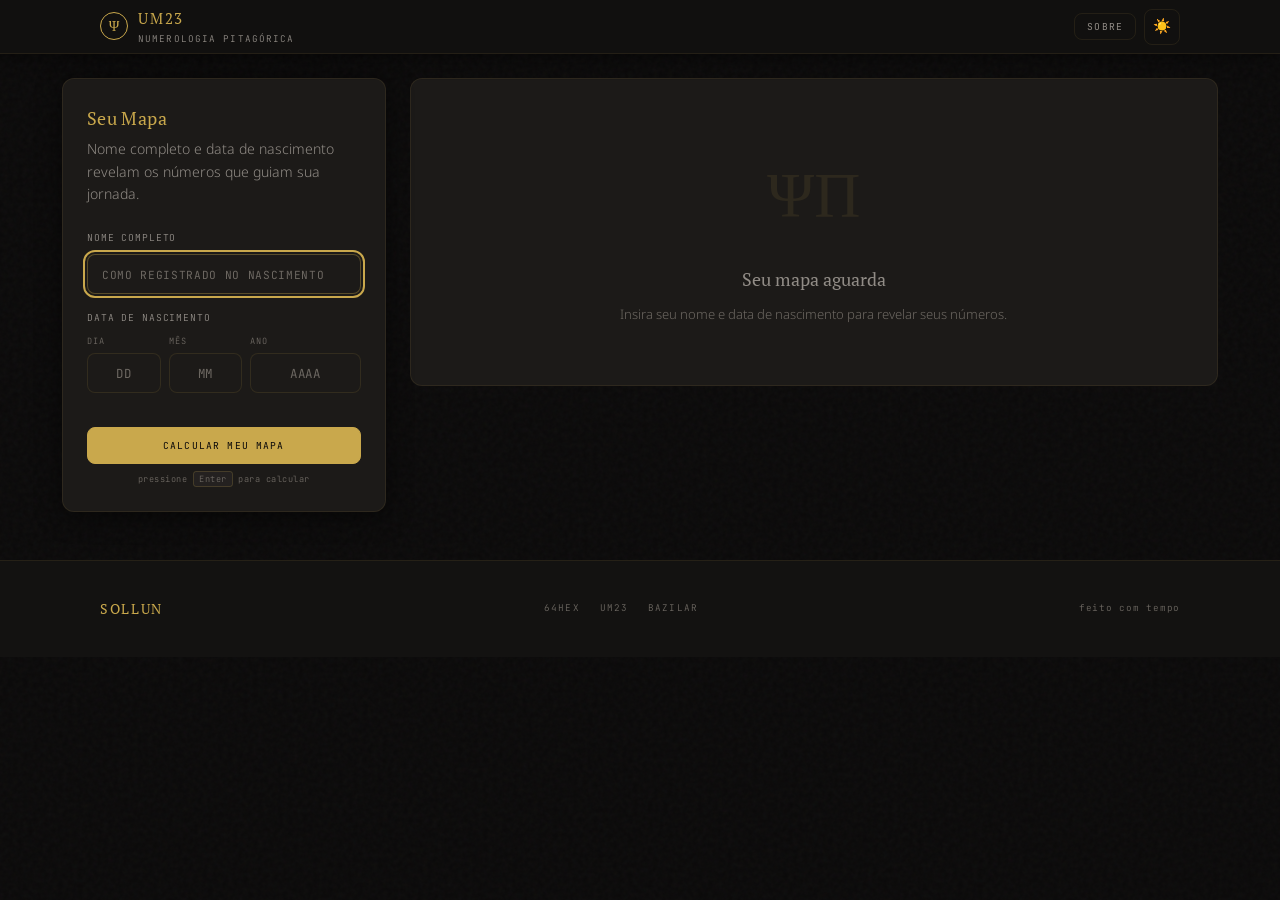
==== index.html @ ae81a5cb "Update index.html" ====
<!DOCTYPE html>
<html lang="pt" data-theme="dark">
<head>
<!-- Open Graph -->
<meta property="og:title" content="UM23 — Numerologia Pitagórica">
<meta property="og:description" content="Descubra seu mapa numerológico completo: Motivação, Impressão, Expressão, Caminho de Vida e mais. Gratuito, offline.">
<meta property="og:image" content="https://um23.pages.dev/og-image.png">
<meta property="og:url" content="https://um23.pages.dev">
<meta property="og:type" content="website">
<meta name="twitter:card" content="summary_large_image">

<meta charset="UTF-8">
<meta name="viewport" content="width=device-width, initial-scale=1.0">
<meta name="description" content="UM23 — Numerologia Pitagórica. Mapa completo baseado no nome e data de nascimento.">
<meta name="theme-color" content="#0b0a0a" id="metaTheme">
<title>UM23 — Numerologia Pitagórica</title>
<link rel="preconnect" href="https://fonts.googleapis.com">
<link href="https://fonts.googleapis.com/css2?family=PT+Serif:ital,wght@0,400;1,400&family=Noto+Sans:wght@300;400;500&family=JetBrains+Mono:wght@400;500&display=swap" rel="stylesheet">
<style>
/* ═══════════════════════════════════════════════════
   DESIGN TOKENS — SOLLUN Design System v2 (Unified)
═══════════════════════════════════════════════════ */
:root {
  --gold:        #c9a84c;
  --gold2:       #e8c97a;
  --gold-dim:    #a08830;
  --bg-gold:     rgba(201,168,76,.10);
  --accent:      #6b4a4a;
  --accent2:     #8a6060;
  --bg-accent:   rgba(107,74,74,.10);
  --success:     #3d9970;
  --error:       #c44a35;
  --info:        #7a7570;
  --r:    8px;
  --r-lg: 12px;
  --sp-1:  4px;
  --sp-2:  8px;
  --sp-3:  12px;
  --sp-4:  16px;
  --sp-6:  24px;
  --sp-8:  32px;
  --sp-12: 48px;
  --sp-16: 64px;
  --ease:  cubic-bezier(.25,.1,.25,1);
  --ease-in: cubic-bezier(.0,.0,.2,1);
  --ease-out: cubic-bezier(.4,.0,1,1);
  --t-fast: 200ms;
  --t-mid:  350ms;
  --t-slow: 500ms;
  --transition-theme: background var(--t-fast) var(--ease),
                      color var(--t-fast) var(--ease),
                      border-color var(--t-fast) var(--ease);
}

[data-theme="dark"] {
  --bg:       #0b0a0a;
  --surface:  #131211;
  --panel:    #1c1a18;
  --panel2:   #242120;
  --text:     #e8e5e0;
  --muted:    #918c86;
  --dim:      #6d6862;
  --shadow:   rgba(0,0,0,.50);
  --topbar-bg: rgba(19,18,17,.88);
}
[data-theme="light"] {
  --bg:       #f5f2ea;
  --surface:  #faf8f2;
  --panel:    #ffffff;
  --panel2:   #f0ede4;
  --text:     #1a1814;
  --muted:    #6b6458;
  --dim:      #9a9488;
  --shadow:   rgba(0,0,0,.06);
  --topbar-bg: rgba(250,248,242,.90);
}

*,*::before,*::after { box-sizing: border-box; margin: 0; padding: 0; }
strong, b, h1, h2, h3, h4, h5, h6 { font-weight: 400; }
:focus-visible { outline: 2px solid var(--gold); outline-offset: 2px; border-radius: 3px; }
html { font-size: 16px; scroll-behavior: smooth; }
body {
  font-family: 'Noto Sans', sans-serif;
  font-weight: 300;
  background: var(--bg);
  color: var(--text);
  min-height: 100vh;
  line-height: 1.7;
  transition: var(--transition-theme);
}

@media (prefers-reduced-motion: reduce) {
  *, *::before, *::after {
    animation-duration: 0.01ms !important;
    animation-iteration-count: 1 !important;
    transition-duration: 0.01ms !important;
  }
}

body::before {
  content: '';
  position: fixed; inset: 0;
  background-image:
    url("data:image/svg+xml,%3Csvg viewBox='0 0 200 200' xmlns='http://www.w3.org/2000/svg'%3E%3Cfilter id='noise'%3E%3CfeTurbulence type='fractalNoise' baseFrequency='0.9' numOctaves='4' stitchTiles='stitch'/%3E%3C/filter%3E%3Crect width='100%25' height='100%25' filter='url(%23noise)'/%3E%3C/svg%3E");
  opacity: .035;
  pointer-events: none;
  z-index: 0;
}

.topbar {
  background: var(--topbar-bg);
  border-bottom: 1px solid var(--bg-gold);
  padding: 0 22px;
  height: 54px;
  position: sticky; top: 0; z-index: 100;
  box-shadow: 0 2px 16px var(--shadow);
  backdrop-filter: blur(18px);
  -webkit-backdrop-filter: blur(18px);
  transition: var(--transition-theme);
}
.topbar-inner {
  max-width: 1080px; margin: 0 auto; width: 100%;
  height: 100%; display: flex; align-items: center; justify-content: space-between;
}
.topbar-brand { display: flex; align-items: center; gap: 10px; text-decoration: none; }
.brand-mark {
  width: 28px; height: 28px;
  border: 1.5px solid var(--gold);
  border-radius: 50%;
  display: flex; align-items: center; justify-content: center;
  font-size: .9rem; color: var(--gold);
  font-family: 'PT Serif', serif;
}
.brand-name { font-family: 'PT Serif', serif; font-size: .95rem; color: var(--gold); letter-spacing: .12em; font-weight: 400; }
.brand-sub  { font-size: .58rem; color: var(--muted); letter-spacing: .12em; font-family: 'JetBrains Mono', monospace; text-transform: uppercase; }
.topbar-right { display: flex; align-items: center; gap: 8px; }

.topbar-btn {
  background: transparent; border: 1px solid var(--bg-gold);
  border-radius: var(--r); padding: 6px 12px;
  font-size: .60rem; color: var(--muted); cursor: pointer;
  font-family: 'JetBrains Mono', monospace; letter-spacing: .12em;
  text-transform: uppercase;
  transition: border-color var(--t-fast) var(--ease), color var(--t-fast) var(--ease);
  display: flex; align-items: center; gap: 4px;
}
.topbar-btn:hover { border-color: var(--gold); color: var(--gold2); }
.topbar-btn:focus-visible { outline: 2px solid var(--gold); outline-offset: 2px; }
.sobre-topbar-btn { letter-spacing: .12em; }

.theme-btn {
  width: 36px; height: 36px;
  background: transparent; border: 1px solid var(--bg-gold);
  border-radius: var(--r); cursor: pointer; font-size: .9rem;
  transition: border-color var(--t-fast) var(--ease);
  display: flex; align-items: center; justify-content: center;
}
.theme-btn:hover { border-color: var(--gold); }
.theme-btn:focus-visible { outline: 2px solid var(--gold); outline-offset: 2px; }

.page {
  max-width: 1200px; margin: 0 auto;
  padding: var(--sp-6) 22px var(--sp-12);
  display: grid;
  grid-template-columns: clamp(280px, 28%, 340px) 1fr;
  gap: var(--sp-6); align-items: start;
  position: relative; z-index: 1;
}
@media (max-width: 820px) {
  .page { grid-template-columns: 1fr; padding: 16px 14px 56px; }
  .empty-state { display: none !important; }
  .page.sobre-active .input-panel { display: none; }
  .page.sobre-active .results-panel { min-height: auto; }
}

.input-panel {
  background: var(--panel);
  border: 1px solid var(--bg-gold);
  border-radius: var(--r-lg);
  padding: var(--sp-6);
  position: sticky; top: 62px;
  box-shadow: 0 4px 24px var(--shadow);
  transition: var(--transition-theme);
  display: flex;
  flex-direction: column;
  height: fit-content;
}
.panel-title {
  font-family: 'PT Serif', serif;
  font-size: 1.15rem; font-weight: 400;
  color: var(--gold); letter-spacing: .02em;
  margin-bottom: 4px;
}
.panel-subtitle { font-size: .88rem; color: var(--muted); margin-bottom: var(--sp-6); line-height: 1.6; font-weight: 300; }

.field { margin-bottom: var(--sp-4); }
.field label {
  display: block; font-size: .60rem; color: var(--muted);
  letter-spacing: .09em; margin-bottom: var(--sp-2);
  font-family: 'JetBrains Mono', monospace; text-transform: uppercase;
}
.field input {
  width: 100%;
  background: var(--panel);
  border: 1px solid rgba(201,168,76,.12);
  border-radius: var(--r);
  padding: 10px 14px;
  color: var(--text);
  font-size: .86rem;
  font-family: 'JetBrains Mono', monospace; 
  text-transform: uppercase;
  letter-spacing: .06em;
  transition: border-color var(--t-fast) var(--ease);
}
.field input:focus { outline: none; border-color: rgba(201,168,76,.35); }
.field input:focus-visible { outline: 2px solid var(--gold); outline-offset: 2px; }
.field input:disabled { opacity: .35; cursor: not-allowed; }
.field input::placeholder { color: var(--dim); font-family: 'JetBrains Mono', monospace; text-transform: uppercase; font-size: .70rem; letter-spacing: .06em; }

.date-row {
  display: grid;
  grid-template-columns: 2fr 2fr 3fr;
  gap: var(--sp-2);
}
.date-sub-field { display: flex; flex-direction: column; }
.date-sub-field label {
  display: block; font-size: .54rem; color: var(--dim);
  letter-spacing: .12em; margin-bottom: var(--sp-1);
  font-family: 'JetBrains Mono', monospace; text-transform: uppercase;
}
.date-sub-field input {
  width: 100%; background: var(--panel);
  border: 1px solid rgba(201,168,76,.12);
  border-radius: var(--r); padding: 10px 10px;
  color: var(--text); font-size: .88rem;
  font-family: 'JetBrains Mono', monospace;
  text-align: center;
  transition: border-color var(--t-fast) var(--ease);
  -moz-appearance: textfield;
}
.date-sub-field input::-webkit-outer-spin-button,
.date-sub-field input::-webkit-inner-spin-button { -webkit-appearance: none; margin: 0; }
.date-sub-field input:focus { outline: none; border-color: rgba(201,168,76,.35); }
.date-sub-field input:focus-visible { outline: 2px solid var(--gold); outline-offset: 2px; }
.date-sub-field input:disabled { opacity: .35; cursor: not-allowed; }
.date-sub-field input::placeholder { color: var(--dim); font-size: .78rem; letter-spacing: .04em; }
.date-sub-field input.input-error { border-color: rgba(196,74,53,.45); }
.date-error {
  font-family: 'JetBrains Mono', monospace;
  font-size: .54rem; letter-spacing: .06em; text-transform: uppercase;
  color: var(--error, #c44a35);
  margin-top: var(--sp-1);
  min-height: 14px;
}

.calc-btn {
  width: 100%; padding: 11px 24px;
  background: var(--gold);
  border: 1px solid var(--gold); border-radius: var(--r);
  color: var(--bg); font-size: .60rem; font-family: 'JetBrains Mono', monospace;
  font-weight: 400; cursor: pointer; letter-spacing: .12em; text-transform: uppercase;
  transition: background var(--t-fast) var(--ease), border-color var(--t-fast) var(--ease);
  margin-top: auto;
}
.calc-btn:hover { background: var(--gold2); border-color: var(--gold2); }
.calc-btn:focus-visible { outline: 2px solid var(--gold); outline-offset: 2px; }
.calc-btn:active { filter: brightness(.92); }
.calc-btn:disabled { opacity: .35; cursor: not-allowed; pointer-events: none; }

.divider-line {
  height: 1px; background: var(--bg-gold);
  margin: var(--sp-6) 0;
}
.legend-title { font-size: .60rem; color: var(--muted); letter-spacing: .12em; margin-bottom: 10px; font-family: 'JetBrains Mono', monospace; text-transform: uppercase; }
.legend-item { display: flex; align-items: center; gap: 8px; font-size: .76rem; color: var(--dim); margin-bottom: 6px; }
.legend-dot { width: 8px; height: 8px; border-radius: 50%; flex-shrink: 0; }
.dot-name   { background: var(--gold-dim); }
.dot-date   { background: var(--gold); }
.dot-master { background: var(--gold); }
.dot-karmic { background: #b52b0a; }
.mb20 { margin-bottom: 20px; }

.app-footer {
  background: var(--surface);
  border-top: 1px solid var(--bg-gold);
  padding: 36px 24px;
  position: relative; z-index: 1;
}
.footer-inner {
  max-width: 1080px; margin: 0 auto;
  display: flex; align-items: center; justify-content: space-between;
  padding: 0 0px;
  flex-wrap: wrap; gap: 12px;
}
.footer-brand {
  font-family: 'PT Serif', serif; font-weight: 400;
  color: var(--gold); letter-spacing: .12em;
  font-size: .88rem; text-decoration: none;
}
.footer-links {
  display: flex; gap: 20px;
}
.footer-links a {
  font-family: 'JetBrains Mono', monospace; font-size: .58rem;
  letter-spacing: .12em; text-transform: uppercase;
  color: var(--dim); text-decoration: none;
  transition: color var(--t-fast) var(--ease);
}
.footer-links a:hover { color: var(--muted); }
.footer-tagline {
  font-family: 'JetBrains Mono', monospace; font-size: .58rem;
  letter-spacing: .08em; color: var(--dim);
}
.cards-grid.triple { grid-template-columns: 1fr; }

.results-panel { min-height: 300px; }

.empty-state {
  background: var(--panel);
  border: 1px solid var(--bg-gold);
  border-radius: var(--r-lg);
  padding: 60px 32px;
  text-align: center;
  transition: var(--transition-theme);
}
.empty-glyph {
  font-family: 'PT Serif', serif;
  font-size: 4rem; color: var(--bg-gold);
  margin-bottom: 16px; display: block;
  animation: float 4s ease-in-out infinite;
}
@keyframes float { 0%,100%{transform:translateY(0)} 50%{transform:translateY(-8px)} }
.empty-title { font-family: 'PT Serif', serif; font-size: 1.15rem; color: var(--muted); margin-bottom: 8px; font-weight: 400; }
.empty-sub { font-size: .82rem; color: var(--dim); font-weight: 300; }

.name-profile {
  background: var(--panel);
  border: 1px solid var(--bg-gold);
  border-radius: var(--r-lg);
  padding: var(--sp-6) 28px;
  margin-bottom: 20px;
  display: flex; align-items: center; gap: 20px;
  box-shadow: 0 4px 20px var(--shadow);
  animation: slideIn var(--t-slow) var(--ease-in);
}
@keyframes slideIn { from{opacity:0;transform:translateY(10px)} to{opacity:1;transform:none} }
.name-initials {
  width: 56px; height: 56px; flex-shrink: 0;
  background: var(--bg-gold);
  border: 1px solid rgba(201,168,76,.3);
  border-radius: 50%;
  display: flex; align-items: center; justify-content: center;
  font-family: 'PT Serif', serif;
  font-size: 1.4rem; color: var(--gold); font-weight: 400;
}
.name-info { flex: 1; }
.name-display { font-family: 'PT Serif', serif; font-size: 1.4rem; font-weight: 400; color: var(--text); }
.name-dob { font-size: .78rem; color: var(--muted); margin-top: 2px; font-weight: 300; }
.name-tags { display: flex; flex-wrap: wrap; gap: 6px; margin-top: 8px; }
.name-tag {
  font-size: .58rem; padding: 2px 8px; border-radius: 20px;
  font-family: 'JetBrains Mono', monospace; letter-spacing: .08em; text-transform: uppercase;
}
.tag-master { background: rgba(201,168,76,.12); border: 1px solid rgba(201,168,76,.35); color: var(--gold); }
.tag-karmic { background: rgba(181,43,10,.10); border: 1px solid rgba(181,43,10,.30); color: #b52b0a; }

.block-header {
  display: flex; align-items: center; gap: 10px;
  margin-bottom: 12px; margin-top: 6px;
}
.block-label {
  font-family: 'JetBrains Mono', monospace;
  font-size: .60rem; letter-spacing: .14em; text-transform: uppercase; color: var(--muted);
}
.block-line { flex: 1; height: 1px; background: var(--bg-gold); }
.block-dot { width: 6px; height: 6px; border-radius: 50%; flex-shrink: 0; }

.cards-grid { display: grid; grid-template-columns: 1fr; gap: var(--sp-3); margin-bottom: 12px; }
.cards-grid.single { grid-template-columns: 1fr; }

.num-card {
  background: var(--panel);
  border: 1px solid var(--bg-gold);
  border-radius: var(--r-lg);
  overflow: hidden;
  box-shadow: 0 2px 12px var(--shadow);
  transition: background var(--t-fast) var(--ease), border-color var(--t-fast) var(--ease), box-shadow var(--t-fast) var(--ease);
  animation: slideIn var(--t-slow) var(--ease-in) both;
}
.num-card:hover { background: var(--panel2); border-color: rgba(201,168,76,.18); }
.num-card.master-card { border-color: rgba(201,168,76,.35); }
.num-card.karmic-card { border-color: rgba(181,43,10,.3); }

.card-header {
  display: flex; align-items: center; gap: 14px;
  padding: 14px 16px; cursor: pointer;
  user-select: none;
  transition: background var(--t-fast) var(--ease);
}
.card-header:hover { background: var(--bg-gold); }
.num-badge {
  width: 44px; height: 44px; flex-shrink: 0;
  border-radius: 50%;
  display: flex; align-items: center; justify-content: center;
  font-family: 'PT Serif', serif;
  font-size: 1.3rem; font-weight: 400;
}
.badge-name   { background: var(--bg-gold); color: var(--gold-dim); border: 1.5px solid rgba(201,168,76,.25); }
.badge-date   { background: rgba(201,168,76,.15); color: var(--gold); border: 1.5px solid rgba(201,168,76,.35); }
.badge-master { background: rgba(201,168,76,.20); color: var(--gold2); border: 1.5px solid rgba(201,168,76,.5); }
.badge-synth  { background: var(--bg-gold); color: var(--gold-dim); border: 1.5px solid rgba(201,168,76,.2); }
.badge-karmic { background: rgba(181,43,10,.14); color: #b52b0a; border: 1.5px solid rgba(181,43,10,.35); }

.card-meta { flex: 1; min-width: 0; }
.card-title { font-family: 'PT Serif', serif; font-size: 1rem; font-weight: 400; color: var(--text); }
.card-role  { font-size: .62rem; color: var(--muted); margin-top: 1px; letter-spacing: .06em; font-family: 'JetBrains Mono', monospace; text-transform: uppercase; }
.card-number-val {
  font-family: 'PT Serif', serif;
  font-size: 2rem; font-weight: 400;
  color: var(--gold-dim); line-height: 1;
}
.num-card.master-card .card-number-val { color: var(--gold); }
.num-card.karmic-card .card-number-val { color: #b52b0a; }
.card-chevron { font-size: .6rem; color: var(--dim); transition: transform var(--t-mid) var(--ease); }
.num-card.open .card-chevron { transform: rotate(180deg); }

.card-body { display: none; border-top: 1px solid var(--bg-gold); }
.num-card.open .card-body { display: block; }

.section-tabs { display: flex; border-bottom: 1px solid var(--bg-gold); overflow-x: auto; scrollbar-width: none; }
.section-tabs::-webkit-scrollbar { display: none; }
.section-tab {
  padding: 9px 14px; font-size: .60rem; cursor: pointer;
  white-space: nowrap; color: var(--muted); border-bottom: 2px solid transparent;
  transition: color var(--t-fast) var(--ease), border-color var(--t-fast) var(--ease);
  font-family: 'JetBrains Mono', monospace; letter-spacing: .10em; text-transform: uppercase;
  background: transparent; border-top: none; border-left: none; border-right: none;
}
.section-tab:hover { color: var(--gold); }
.section-tab.active { color: var(--gold); border-bottom-color: var(--gold); }
.num-card.master-card .section-tab.active { color: var(--gold); border-bottom-color: var(--gold); }

.section-content { padding: 18px 20px; font-size: .88rem; line-height: 1.75; color: var(--text); font-weight: 300; }
.section-content p { margin-bottom: 12px; }
.section-content p:last-child { margin-bottom: 0; }

.section-content.shadow-section {
  background: rgba(0,0,0,.08);
  border-top: 1px solid var(--bg-gold);
  font-style: italic;
  color: var(--muted);
}

.num-card.master-card .section-content { background: rgba(201,168,76,.02); }
.karmic-intro { font-size: .82rem; color: #b52b0a; background: rgba(181,43,10,.07); border: 1px solid rgba(181,43,10,.2); border-radius: var(--r); padding: 10px 14px; margin-bottom: 14px; line-height: 1.6; }

.master-star {
  display: inline-block; color: var(--gold);
  font-size: .75rem; margin-left: 4px; vertical-align: middle;
}

.map-tabs {
  display: flex; gap: 4px;
  background: var(--panel);
  border: 1px solid var(--bg-gold);
  border-radius: var(--r-lg);
  padding: 5px;
  margin-bottom: 18px;
  animation: slideIn var(--t-slow) var(--ease-in);
}



.tiles-section { margin-bottom: 22px; }
.tiles-grid {
  display: grid; grid-template-columns: repeat(3, 1fr); gap: 10px;
  margin-bottom: 10px;
}
.tiles-grid.cols2 { grid-template-columns: 1fr 1fr; }
.tiles-grid.cols4 { grid-template-columns: repeat(4, 1fr); }
@media (max-width: 700px) {
  .tiles-grid { grid-template-columns: 1fr 1fr; }
  .tiles-grid.cols4 { grid-template-columns: 1fr 1fr; }
}
@media (max-width: 480px) {
  .tiles-grid, .tiles-grid.cols4 { grid-template-columns: 1fr 1fr; }
}
.s-tile {
  background: var(--panel);
  border: 1px solid var(--bg-gold);
  border-radius: var(--r-lg);
  padding: 14px 12px;
  text-align: center;
  transition: background var(--t-fast) var(--ease), border-color var(--t-fast) var(--ease);
  animation: slideIn var(--t-slow) var(--ease-in) both;
}
.s-tile:hover { background: var(--panel2); border-color: rgba(201,168,76,.18); }
.s-tile.master { border-color: rgba(201,168,76,.4); background: rgba(201,168,76,.03); }
.s-tile.karmic { border-color: rgba(181,43,10,.35); }
.s-tile.highlight { border-color: rgba(201,168,76,.35); background: var(--bg-gold); }
.s-tile-num {
  font-family: 'PT Serif', serif;
  font-size: 2.2rem; font-weight: 400;
  color: var(--gold-dim); line-height: 1; margin-bottom: 4px;
}
.s-tile.master .s-tile-num { color: var(--gold); }
.s-tile.karmic .s-tile-num { color: #b52b0a; }
.s-tile.highlight .s-tile-num { color: var(--gold); }
.s-tile-label {
  font-size: .7rem; color: var(--muted);
  font-family: 'JetBrains Mono', monospace; letter-spacing: .06em; text-transform: uppercase;
  margin-bottom: 2px;
}
.s-tile-sub { font-size: .68rem; color: var(--dim); letter-spacing: .02em; }

.elements-wrap {
  background: var(--panel);
  border: 1px solid var(--bg-gold);
  border-radius: var(--r-lg);
  overflow: hidden; margin-bottom: 14px;
}
.elements-title {
  padding: 10px 16px; border-bottom: 1px solid var(--bg-gold);
  font-family: 'JetBrains Mono', monospace; font-size: .60rem;
  letter-spacing: .14em; text-transform: uppercase; color: var(--muted);
}
.elements-grid-4 {
  display: grid; grid-template-columns: 1fr 1fr;
}
.el-cell {
  padding: 18px 16px; text-align: center;
  border-right: 1px solid var(--bg-gold);
  border-bottom: 1px solid var(--bg-gold);
  transition: background var(--t-fast) var(--ease);
}
.el-cell:nth-child(2n) { border-right: none; }
.el-cell:nth-child(3), .el-cell:nth-child(4) { border-bottom: none; }
.el-cell:hover { background: var(--bg-gold); }
.el-icon { font-size: 1.3rem; margin-bottom: 6px; display: block; }
.el-count {
  font-family: 'PT Serif', serif;
  font-size: 1.8rem; font-weight: 400; line-height: 1; margin-bottom: 4px;
  color: var(--gold-dim);
}
.el-cell.dominant .el-count { color: var(--gold); }
.el-name { font-size: .60rem; color: var(--muted); letter-spacing: .10em; text-transform: uppercase; font-family: 'JetBrains Mono', monospace; }
.el-bar-wrap { margin-top: 6px; height: 3px; background: var(--bg-gold); border-radius: 2px; overflow: hidden; }
.el-bar { height: 100%; border-radius: 2px; background: var(--gold-dim); transition: width .6s ease; }
.el-cell.dominant .el-bar { background: var(--gold); }

.pyth-table-wrap {
  background: var(--panel);
  border: 1px solid var(--bg-gold);
  border-radius: var(--r-lg);
  overflow: hidden; margin-bottom: 14px;
}
.pyth-table-title {
  padding: 10px 16px; border-bottom: 1px solid var(--bg-gold);
  font-family: 'JetBrains Mono', monospace; font-size: .60rem;
  letter-spacing: .14em; text-transform: uppercase; color: var(--muted);
}
.pyth-table-grid {
  display: grid; grid-template-columns: repeat(9, 1fr);
  border-bottom: 1px solid var(--bg-gold);
}
.pyth-cell {
  padding: 8px 4px; text-align: center;
  border-right: 1px solid var(--bg-gold);
}
.pyth-cell:last-child { border-right: none; }
.pyth-n { font-family: 'JetBrains Mono', monospace; font-size: .60rem; color: var(--dim); padding-bottom: 4px; }
.pyth-count {
  font-family: 'PT Serif', serif; font-size: 1.1rem; font-weight: 400; color: var(--accent2);
}
.pyth-cell.zero .pyth-count { color: var(--dim); }
.pyth-cell.max .pyth-count { color: var(--gold); }
.pyth-bar-row {
  display: grid; grid-template-columns: repeat(9, 1fr);
}
.pyth-bar-cell {
  padding: 4px; border-right: 1px solid var(--bg-gold);
  display: flex; align-items: flex-end; justify-content: center; height: 28px;
}
.pyth-bar-cell:last-child { border-right: none; }
.pyth-bar-inner {
  width: 60%; border-radius: 2px 2px 0 0;
  background: var(--accent); transition: height .5s ease;
}
.pyth-cell.max .pyth-bar-inner { background: var(--gold); }

.priority-wrap {
  background: var(--panel);
  border: 1px solid var(--bg-gold);
  border-radius: var(--r-lg);
  overflow: hidden; margin-bottom: 14px;
}
.priority-title {
  padding: 10px 16px; border-bottom: 1px solid var(--bg-gold);
  font-family: 'JetBrains Mono', monospace; font-size: .60rem;
  letter-spacing: .14em; text-transform: uppercase; color: var(--muted);
}
.priority-row {
  display: flex; align-items: center; gap: 12px;
  padding: 8px 16px; border-bottom: 1px solid var(--bg-gold);
  transition: background var(--t-fast) var(--ease);
}
.priority-row:last-child { border-bottom: none; }
.priority-row:hover { background: var(--bg-gold); }
.priority-rank {
  font-family: 'JetBrains Mono', monospace; font-size: .60rem;
  color: var(--dim); width: 18px; flex-shrink: 0;
}
.priority-num {
  font-family: 'PT Serif', serif; font-size: 1.2rem; font-weight: 400;
  color: var(--accent2); width: 24px; flex-shrink: 0; text-align: center;
}
.priority-row.rank1 .priority-num { color: var(--gold); }
.priority-bar-track {
  flex: 1; height: 4px; background: var(--bg-gold); border-radius: 2px; overflow: hidden;
}
.priority-bar-fill {
  height: 100%; border-radius: 2px; background: var(--accent); transition: width .6s ease;
}
.priority-row.rank1 .priority-bar-fill { background: var(--gold); }
.priority-count {
  font-family: 'JetBrains Mono', monospace; font-size: .72rem;
  color: var(--muted); width: 28px; text-align: right; flex-shrink: 0;
}
.karmic-lessons {
  background: rgba(181,43,10,.07);
  border: 1px solid rgba(181,43,10,.25);
  border-radius: var(--r); padding: 12px 16px; margin-top: 4px;
}
.karmic-lessons-title {
  font-family: 'JetBrains Mono', monospace; font-size: .68rem;
  letter-spacing: .1em; color: #b52b0a; margin-bottom: 8px;
}
.karmic-lessons-nums { display: flex; gap: 8px; flex-wrap: wrap; }
.kl-badge {
  width: 34px; height: 34px; border-radius: 50%;
  border: 1.5px solid rgba(181,43,10,.4);
  background: rgba(181,43,10,.1);
  display: flex; align-items: center; justify-content: center;
  font-family: 'PT Serif', serif; font-size: 1rem; font-weight: 400;
  color: #b52b0a;
}
.kl-none { font-size: .82rem; color: var(--muted); font-style: italic; }

.projection-wrap {
  background: var(--panel);
  border: 1px solid var(--bg-gold);
  border-radius: var(--r-lg);
  overflow: hidden; margin-bottom: 14px;
}
.projection-title {
  padding: 10px 16px; border-bottom: 1px solid var(--bg-gold);
  font-family: 'JetBrains Mono', monospace; font-size: .60rem;
  letter-spacing: .14em; text-transform: uppercase; color: var(--muted);
}
.projection-row {
  display: flex; align-items: center; gap: 12px;
  padding: 9px 16px; border-bottom: 1px solid var(--bg-gold);
  transition: background var(--t-fast) var(--ease);
}
.projection-row:last-child { border-bottom: none; }
.projection-row:hover { background: var(--bg-gold); }
.projection-row.current { background: var(--bg-gold); }
.proj-year {
  font-family: 'JetBrains Mono', monospace; font-size: .78rem;
  color: var(--muted); width: 48px; flex-shrink: 0;
}
.projection-row.current .proj-year { color: var(--gold); }
.proj-num {
  font-family: 'PT Serif', serif; font-size: 1.3rem; font-weight: 400;
  color: var(--accent2); width: 32px; flex-shrink: 0; text-align: center;
}
.projection-row.master .proj-num { color: var(--gold); }
.proj-bar-track {
  flex: 1; height: 4px; background: var(--bg-gold); border-radius: 2px; overflow: hidden;
}
.proj-bar-fill {
  height: 100%; border-radius: 2px; background: var(--accent); transition: width .6s ease;
}
.projection-row.master .proj-bar-fill { background: var(--gold); }
.proj-current-tag {
  font-family: 'JetBrains Mono', monospace; font-size: .54rem;
  color: var(--gold); letter-spacing: .10em;
  background: rgba(201,168,76,.12); border-radius: 10px; padding: 2px 7px;
}
.proj-title-text {
  font-size: .76rem; color: var(--muted); flex: 1;
  font-style: italic; font-weight: 300;
}

.trim-grid {
  display: grid; grid-template-columns: repeat(4, 1fr); gap: 8px;
  margin-bottom: 14px;
}
@media (max-width: 600px) { .trim-grid { grid-template-columns: 1fr 1fr; } }

.section-desc {
  font-size: .78rem; color: var(--dim); margin-bottom: 14px;
  line-height: 1.5; padding: 0 2px; font-weight: 300;
}
.letter-tile-top {
  display: flex; align-items: center; justify-content: center; gap: 8px;
  margin-bottom: 6px;
}
.letter-big {
  font-family: 'PT Serif', serif;
  font-size: 2rem; font-weight: 400;
  color: var(--gold-dim); line-height: 1;
}
.letter-arrow { font-size: .9rem; color: var(--dim); }
.bridges-wrap {
  background: var(--panel);
  border: 1px solid var(--bg-gold);
  border-radius: var(--r-lg);
  overflow: hidden;
}
.bridge-row {
  display: flex; align-items: center; justify-content: space-between;
  padding: 12px 16px;
  border-bottom: 1px solid var(--bg-gold);
  transition: background var(--t-fast) var(--ease);
}
.bridge-row:last-child { border-bottom: none; }
.bridge-row:hover { background: var(--bg-gold); }
.bridge-label {
  font-size: .78rem; color: var(--muted);
  font-family: 'JetBrains Mono', monospace; letter-spacing: .04em;
}
.bridge-num {
  font-family: 'PT Serif', serif;
  font-size: 1.5rem; font-weight: 400;
  color: var(--gold); line-height: 1;
  width: 40px; text-align: center;
}
.months-grid {
  display: grid; grid-template-columns: repeat(6, 1fr); gap: 8px;
}
@media (max-width: 700px) { .months-grid { grid-template-columns: repeat(4, 1fr); } }
@media (max-width: 480px) { .months-grid { grid-template-columns: repeat(3, 1fr); } }
.month-tile {
  background: var(--panel);
  border: 1px solid var(--bg-gold);
  border-radius: var(--r);
  padding: 10px 6px;
  text-align: center;
  transition: background var(--t-fast) var(--ease), border-color var(--t-fast) var(--ease);
  position: relative;
}
.month-tile:hover { background: var(--panel2); }
.month-tile.current {
  border-color: rgba(201,168,76,.5);
  background: var(--bg-gold);
}
.month-tile.master { border-color: rgba(201,168,76,.4); }
.month-name {
  font-family: 'JetBrains Mono', monospace;
  font-size: .54rem; letter-spacing: .10em;
  text-transform: uppercase; color: var(--dim);
  margin-bottom: 4px;
}
.month-num {
  font-family: 'PT Serif', serif;
  font-size: 1.4rem; font-weight: 400;
  color: var(--gold-dim); line-height: 1;
}
.month-tile.current .month-num { color: var(--gold); }
.month-tile.master .month-num { color: var(--gold); }
.month-tag { font-size: .5rem; color: var(--gold); margin-top: 3px; }
@media (max-width: 820px) {
  .map-tabs {
    overflow-x: auto; scrollbar-width: none;
    -webkit-overflow-scrolling: touch;
  }
  .map-tabs::-webkit-scrollbar { display: none; }
  .map-tab { white-space: nowrap; flex: 0 0 auto; padding: 8px 8px; font-size: .54rem; }
}

.card-number-val { display: none; }

.essence-details {
  border-top: 1px solid var(--bg-gold);
  margin: 0;
}
.essence-summary {
  padding: 10px 16px;
  font-family: 'JetBrains Mono', monospace;
  font-size: .60rem;
  letter-spacing: .12em;
  text-transform: uppercase;
  color: var(--dim);
  cursor: pointer;
  transition: color var(--t-fast) var(--ease), background var(--t-fast) var(--ease);
  list-style: none;
}
.essence-summary::-webkit-details-marker { display: none; }
.essence-summary::before { content: '+ '; color: var(--gold); }
details[open] .essence-summary::before { content: '\u2212 '; }
.essence-summary:hover { color: var(--gold); background: var(--bg-gold); }
.master-essence .essence-summary:hover { color: var(--gold2); }
.essence-body {
  padding: 14px 20px;
  font-size: .84rem;
  line-height: 1.75;
  color: var(--muted);
  border-top: 1px solid var(--bg-gold);
  background: rgba(201,168,76,.02);
  font-weight: 300;
}
.essence-body p { margin: 0; }

.formula-line {
  padding: 8px 16px;
  font-family: 'JetBrains Mono', monospace;
  font-size: .60rem;
  color: var(--dim);
  background: rgba(201,168,76,.02);
  border-bottom: 1px solid var(--bg-gold);
}
.formula-tag {
  color: var(--gold-dim);
  letter-spacing: .08em;
  margin-right: 6px;
}

.breakdown-wrap {
  display: flex; flex-direction: column; gap: 14px;
}
.breakdown-name {
  background: var(--panel);
  border: 1px solid var(--bg-gold);
  border-radius: var(--r-lg);
  padding: 14px 16px;
  overflow: hidden;
}
.breakdown-word {
  font-family: 'PT Serif', serif;
  font-size: 1.1rem; font-weight: 400;
  color: var(--text); margin-bottom: 10px;
  letter-spacing: .02em;
}
.breakdown-letters {
  display: flex; flex-wrap: wrap; gap: 4px;
  margin-bottom: 10px;
}
.bl-cell {
  width: 36px; text-align: center;
  border-radius: 6px; padding: 4px 0;
  transition: background var(--t-fast) var(--ease);
}
.bl-cell.bl-vowel {
  background: var(--bg-gold);
  border: 1px solid rgba(201,168,76,.25);
}
.bl-cell.bl-consonant {
  background: var(--bg-accent);
  border: 1px solid rgba(107,74,74,.2);
}
.bl-letter {
  font-family: 'JetBrains Mono', monospace;
  font-size: .78rem;
  color: var(--text);
}
.bl-value {
  font-family: 'PT Serif', serif;
  font-size: .72rem; font-weight: 400;
  color: var(--gold);
}
.bl-consonant .bl-value { color: var(--accent2); }
.breakdown-totals {
  display: flex; flex-wrap: wrap; gap: 12px;
  font-family: 'JetBrains Mono', monospace;
  font-size: .60rem; letter-spacing: .06em;
}
.bt-item { padding: 2px 8px; border-radius: 10px; }
.bt-vowel { color: var(--gold); background: var(--bg-gold); }
.bt-consonant { color: var(--accent2); background: var(--bg-accent); }
.bt-total { color: var(--text); background: var(--bg-gold); }

.sobre-panel {
  animation: slideIn var(--t-slow) var(--ease-in);
}
.sobre-back {
  background: transparent; border: 1px solid var(--bg-gold);
  border-radius: var(--r); padding: 8px 16px;
  color: var(--muted); font-size: .60rem; cursor: pointer;
  font-family: 'JetBrains Mono', monospace; letter-spacing: .10em; text-transform: uppercase;
  margin-bottom: 20px;
  transition: border-color var(--t-fast) var(--ease), color var(--t-fast) var(--ease);
}
.sobre-back:hover { border-color: var(--gold); color: var(--gold2); }
.sobre-title {
  font-family: 'PT Serif', serif;
  font-size: 1.8rem; font-weight: 400;
  color: var(--gold); margin-bottom: 24px;
}
.pyth-box {
  background: rgba(201,168,76,.04);
  border: 1px solid rgba(201,168,76,.15);
  border-radius: var(--r-lg);
  padding: var(--sp-6);
  margin-bottom: 28px;
}
.pyth-box-title {
  font-family: 'PT Serif', serif;
  font-size: 1.2rem; font-weight: 400;
  color: var(--gold); margin-bottom: 12px;
}
.pyth-box-text {
  font-size: .88rem; line-height: 1.75;
  color: var(--text); font-weight: 300;
}
.sobre-text {
  font-size: .84rem; line-height: 1.7;
  color: var(--muted); font-weight: 300;
}
.alpha-table {
  width: 100%;
  border: 1px solid var(--bg-gold);
  border-radius: var(--r-lg);
  overflow: hidden;
  margin-bottom: 8px;
}
.alpha-table-head {
  display: grid;
  grid-template-columns: repeat(9, 1fr);
  background: var(--panel2);
  border-bottom: 1px solid var(--bg-gold);
}
.alpha-head-cell {
  text-align: center;
  padding: 10px 4px;
  font-family: 'PT Serif', serif;
  font-size: 1rem;
  font-weight: 400;
  color: var(--gold);
  border-right: 1px solid var(--bg-gold);
  line-height: 1;
}
.alpha-head-cell:last-child { border-right: none; }
.alpha-table-row {
  display: grid;
  grid-template-columns: repeat(9, 1fr);
  border-bottom: 1px solid var(--bg-gold);
}
.alpha-table-row:last-child { border-bottom: none; }
.alpha-col {
  text-align: center;
  padding: 8px 4px;
  font-family: 'JetBrains Mono', monospace;
  font-size: .84rem;
  color: var(--muted);
  border-right: 1px solid var(--bg-gold);
  transition: background .15s;
  line-height: 1;
  min-height: 34px;
  display: flex; align-items: center; justify-content: center;
}
.alpha-col:last-child { border-right: none; }
.alpha-col:hover { background: var(--bg-gold); }
.alpha-col.empty { color: transparent; pointer-events: none; }
.alpha-col.is-vowel {
  color: var(--gold);
  background: rgba(201,168,76,.06);
}
.alpha-col.is-vowel:hover { background: var(--bg-gold); }
.formulas-list {
  background: var(--panel);
  border: 1px solid var(--bg-gold);
  border-radius: var(--r-lg);
  overflow: hidden;
}
.formula-item {
  padding: 12px 16px;
  display: flex; align-items: baseline; gap: 10px;
  border-bottom: 1px solid var(--bg-gold);
  line-height: 1.5;
  transition: background 200ms cubic-bezier(.25,.1,.25,1);
}
.formula-item:last-child { border-bottom: none; }
.formula-item:hover { background: var(--bg-gold); }
.formula-name {
  font-family: 'JetBrains Mono', monospace;
  font-size: .82rem;
  color: var(--text);
  white-space: nowrap;
  flex-shrink: 0;
}
.formula-sep {
  font-family: 'JetBrains Mono', monospace;
  font-size: .82rem;
  color: var(--dim);
  flex-shrink: 0;
}
.formula-expr {
  font-family: 'JetBrains Mono', monospace;
  font-size: .78rem;
  color: var(--muted);
  line-height: 1.5;
}
.formula-karmic {
  color: #b52b0a;
}
.formula-master {
  color: var(--gold);
}
.formula-note {
  padding: 10px 16px;
  font-family: 'JetBrains Mono', monospace;
  font-size: .72rem;
  line-height: 1.6;
  display: flex; flex-wrap: wrap; gap: 0 6px;
}
.formula-note-master { color: var(--gold); }
.formula-note-karmic { color: #b52b0a; }
.formula-note-sep { color: var(--dim); }
.sobre-credit {
  text-align: center;
  padding: 32px 0 16px;
  font-family: 'JetBrains Mono', monospace;
  font-size: .72rem;
  color: var(--dim);
  letter-spacing: .1em;
}
.sobre-link {
  width: 100%;
  background: transparent;
  border: 1px solid var(--bg-gold);
  border-radius: var(--r);
  padding: 10px;
  color: var(--muted);
  font-family: 'JetBrains Mono', monospace;
  font-size: .60rem;
  letter-spacing: .10em; text-transform: uppercase;
  cursor: pointer;
  transition: border-color var(--t-fast) var(--ease), color var(--t-fast) var(--ease);
}
.sobre-link:hover { border-color: var(--gold); color: var(--gold2); }

.card-desc {
  font-family: 'JetBrains Mono', monospace;
  font-size: .66rem;
  color: var(--dim);
  margin-top: 2px;
  letter-spacing: .02em;
  font-style: italic;
}

.author-grid {
  display: grid;
  grid-template-columns: 1fr 1fr;
  gap: 10px;
}
@media (max-width: 600px) { .author-grid { grid-template-columns: 1fr; } }
.author-card {
  background: var(--panel);
  border: 1px solid var(--bg-gold);
  border-radius: var(--r);
  padding: 14px 16px;
  transition: background var(--t-fast) var(--ease);
}
.author-card:hover { background: var(--bg-gold); }
.author-year {
  font-family: 'PT Serif', serif;
  font-size: .72rem; color: var(--gold);
  margin-bottom: 4px; letter-spacing: .04em;
}
.author-name {
  font-family: 'PT Serif', serif;
  font-size: .92rem; font-weight: 400;
  color: var(--text); margin-bottom: 4px;
}
.author-desc {
  font-size: .74rem; color: var(--muted);
  line-height: 1.5;
}

.pyth-box-glyph {
  font-family: 'PT Serif', serif;
  font-size: 2.4rem; color: var(--gold);
  margin-bottom: 8px; line-height: 1;
}

.formulas-chapter {
  background: var(--panel);
  border: 1px solid var(--bg-gold);
  border-radius: var(--r-lg);
  padding: var(--sp-6);
  margin-top: 24px;
  margin-bottom: 24px;
}
.formulas-chapter-title {
  font-family: 'PT Serif', serif;
  font-size: 1.2rem; font-weight: 400;
  color: var(--gold); margin-bottom: 8px;
}
.formulas-chapter .formulas-list {
  margin-top: 12px;
}

.install-banner {
  position: fixed; bottom: 16px; left: 50%; transform: translateX(-50%);
  background: var(--panel);
  border: 1px solid var(--bg-gold);
  border-radius: var(--r-lg);
  box-shadow: 0 8px 32px var(--shadow);
  padding: 14px 18px;
  display: flex; align-items: center; gap: 12px;
  max-width: 420px; width: calc(100% - 32px);
  z-index: 9999;
  transition: opacity var(--t-mid) var(--ease), transform var(--t-mid) var(--ease);
}
.install-banner.hidden { opacity: 0; pointer-events: none; transform: translateX(-50%) translateY(20px); }
.install-banner-text { flex: 1; }
.install-banner-title { font-family: 'PT Serif', serif; font-size: .92rem; color: var(--text); font-weight: 400; }
.install-banner-sub { font-size: .74rem; color: var(--muted); margin-top: 2px; font-weight: 300; }
.install-btn {
  background: var(--gold);
  border: none; border-radius: var(--r); padding: 8px 16px;
  color: var(--bg); font-size: .60rem; cursor: pointer; white-space: nowrap;
  font-family: 'JetBrains Mono', monospace; letter-spacing: .10em; text-transform: uppercase;
  transition: background var(--t-fast) var(--ease);
}
.install-btn:hover { background: var(--gold2); }
.install-dismiss {
  background: transparent; border: none; color: var(--dim);
  cursor: pointer; font-size: .9rem; padding: 4px; line-height: 1;
  flex-shrink: 0; transition: color var(--t-fast) var(--ease);
}
.install-dismiss:hover { color: var(--text); }

/* ═══ MANDALA ═══ */
.mandala-wrap {
  display:flex; flex-direction:column; align-items:center;
  margin-bottom:28px; padding:28px 0 16px;
  width:100%;
}
.mandala-svg {
  width: min(320px, 80vw);
  height: min(320px, 80vw);
  overflow:visible;
  display:block;
}
@media (min-width: 821px) {
  .mandala-svg {
    width: 300px;
    height: 300px;
  }
}
@media (max-width: 480px) {
  .mandala-svg {
    width: min(260px, 88vw);
    height: min(260px, 88vw);
  }
}
.mandala-legend { display:flex; gap:16px; flex-wrap:wrap; justify-content:center; margin-top:8px; font-family:'JetBrains Mono',monospace; font-size:.58rem; color:var(--dim); letter-spacing:.06em; }
.mandala-legend-item { display:flex; align-items:center; gap:5px; }
.mandala-legend-dot { width:6px; height:6px; border-radius:50%; }

/* ═══ CYCLES TIMELINE ═══ */
.cycles-timeline { background:var(--panel); border:1px solid var(--bg-gold); border-radius:var(--r-lg); overflow:hidden; margin-bottom:20px; }
.cycle-row { display:flex; align-items:center; gap:14px; padding:14px 16px; border-bottom:1px solid var(--bg-gold); }
.cycle-row:last-child { border-bottom:none; }
.cycle-row.current-cycle { background:rgba(201,168,76,.04); }
.cycle-label { font-family:'JetBrains Mono',monospace; font-size:.60rem; color:var(--muted); letter-spacing:.10em; width:28px; flex-shrink:0; }
.cycle-num { font-family:'PT Serif',serif; font-size:1.4rem; color:var(--gold-dim); width:30px; flex-shrink:0; text-align:center; line-height:1; }
.cycle-num.is-master { color:var(--gold); }
.cycle-bar-track { flex:1; height:6px; background:var(--bg-gold); border-radius:3px; overflow:hidden; }
.cycle-bar-fill { height:100%; border-radius:3px; background:linear-gradient(90deg,var(--gold-dim),var(--gold)); transition:width .8s cubic-bezier(.25,.1,.25,1); }
.cycle-bar-fill.current { background:linear-gradient(90deg,var(--gold),var(--gold2)); }
.cycle-ages { font-family:'JetBrains Mono',monospace; font-size:.58rem; color:var(--dim); letter-spacing:.04em; white-space:nowrap; flex-shrink:0; }
.cycle-current-badge { font-family:'JetBrains Mono',monospace; font-size:.50rem; color:var(--gold); background:rgba(201,168,76,.12); border:1px solid rgba(201,168,76,.25); border-radius:10px; padding:1px 6px; letter-spacing:.08em; flex-shrink:0; }

/* ═══ PINNACLES CHART ═══ */
.pinnacles-chart { display:flex; align-items:flex-end; gap:8px; padding:20px 16px 0; background:var(--panel); border:1px solid var(--bg-gold); border-radius:var(--r-lg); margin-bottom:20px; height:200px; position:relative; }
.pinnacles-chart::after { content:''; position:absolute; bottom:52px; left:16px; right:16px; height:1px; background:var(--bg-gold); }
@media (max-width:820px) { .pinnacles-chart { height:160px; } }
.pinnacle-bar-wrap { flex:1; display:flex; flex-direction:column; align-items:center; justify-content:flex-end; height:100%; padding-bottom:48px; }
.pinnacle-bar { width:100%; border-radius:4px 4px 0 0; background:linear-gradient(180deg,var(--gold),var(--gold-dim)); min-height:4px; position:relative; }
.pinnacle-bar.current-pin { background:linear-gradient(180deg,var(--gold2),var(--gold)); box-shadow:0 0 12px rgba(201,168,76,.2); }
.pinnacle-bar-num { font-family:'PT Serif',serif; font-size:.9rem; color:var(--gold); position:absolute; top:-22px; left:50%; transform:translateX(-50%); white-space:nowrap; }
.pinnacle-footer { position:absolute; bottom:0; left:0; right:0; display:flex; gap:8px; padding:0 16px 12px; }
.pinnacle-footer-item { flex:1; text-align:center; }
.pinnacle-footer-label { font-family:'JetBrains Mono',monospace; font-size:.54rem; color:var(--muted); letter-spacing:.08em; display:block; }
.pinnacle-footer-ages { font-family:'JetBrains Mono',monospace; font-size:.50rem; color:var(--dim); letter-spacing:.04em; display:block; margin-top:1px; }
.pinnacle-current-label { font-family:'JetBrains Mono',monospace; font-size:.48rem; color:var(--gold); display:block; margin-top:1px; }

/* ═══ RADAR CHART ═══ */
.radar-wrap { display:flex; align-items:center; gap:20px; background:var(--panel); border:1px solid var(--bg-gold); border-radius:var(--r-lg); padding:20px; margin-bottom:20px; flex-wrap:wrap; }
.radar-legend { flex:1; min-width:120px; display:flex; flex-direction:column; gap:10px; }
.radar-legend-item { display:flex; align-items:center; gap:8px; }
.radar-legend-name { font-family:'JetBrains Mono',monospace; font-size:.62rem; color:var(--muted); letter-spacing:.06em; flex:1; }
.radar-legend-count { font-family:'PT Serif',serif; font-size:1rem; color:var(--gold-dim); line-height:1; }
.radar-legend-item.dominant .radar-legend-count { color:var(--gold); }

/* ═══ NUM STRIP ═══ */
.num-strip { display:flex; gap:6px; flex-wrap:wrap; margin-bottom:16px; }
.num-strip-item { background:var(--panel); border:1px solid var(--bg-gold); border-radius:var(--r); padding:6px 10px; display:flex; align-items:center; gap:6px; transition:background var(--t-fast) var(--ease); }
.num-strip-item:hover { background:var(--panel2); }
.num-strip-item.is-master { border-color:rgba(201,168,76,.4); }
.num-strip-item.is-karmic { border-color:rgba(181,43,10,.3); }
.num-strip-n { font-family:'PT Serif',serif; font-size:1.1rem; color:var(--gold-dim); line-height:1; }
.num-strip-item.is-master .num-strip-n { color:var(--gold); }
.num-strip-item.is-karmic .num-strip-n { color:#b52b0a; }
.num-strip-lbl { font-family:'JetBrains Mono',monospace; font-size:.52rem; color:var(--dim); letter-spacing:.06em; line-height:1.3; }

/* ═══ TAB ICONS + ANIMATION ═══ */
.map-tab { flex:1; padding:8px 6px; background:transparent; border:none; border-radius:var(--r); cursor:pointer; font-family:'JetBrains Mono',monospace; font-size:.56rem; letter-spacing:.08em; text-transform:uppercase; color:var(--muted); transition:color var(--t-fast) var(--ease),background var(--t-fast) var(--ease); display:flex; flex-direction:column; align-items:center; gap:3px; }
.map-tab-icon { font-size:.80rem; line-height:1; }
.map-tab:hover { color:var(--gold); background:var(--bg-gold); }
.map-tab.active { background:var(--bg-gold); color:var(--gold); border:1px solid rgba(201,168,76,.25); }

/* ═══ PANEL FADE ═══ */
.map-panel { display:none; }
.map-panel.active { display:block; animation:panelFadeIn 220ms var(--ease) both; }
@keyframes panelFadeIn { from{opacity:0;transform:translateY(6px)} to{opacity:1;transform:none} }

/* ═══ UX HINTS ═══ */
.input-hint { font-family:'JetBrains Mono',monospace; font-size:.54rem; color:var(--dim); letter-spacing:.06em; text-align:center; margin-top:8px; }
.input-hint kbd { background:var(--panel2); border:1px solid rgba(201,168,76,.2); border-radius:3px; padding:1px 5px; font-family:inherit; font-size:inherit; }
.tab-nav-hint { font-family:'JetBrains Mono',monospace; font-size:.50rem; color:var(--dim); letter-spacing:.08em; text-align:center; margin-top:-14px; margin-bottom:18px; opacity:.5; }
@media (max-width:820px) {
  .tab-nav-hint { display:none; }
  .pinnacles-chart { height:140px; }
  .radar-wrap { flex-direction:column; }
}

/* ═══ TILE HOVER LIFT ═══ */
.s-tile { transition:background var(--t-fast) var(--ease),border-color var(--t-fast) var(--ease),transform var(--t-fast) var(--ease); }
.s-tile:hover { transform:translateY(-2px); }
.cards-grid .num-card:nth-child(1) { animation-delay:0ms; }
.cards-grid .num-card:nth-child(2) { animation-delay:60ms; }
.cards-grid .num-card:nth-child(3) { animation-delay:120ms; }

</style>
</head>
<body>

<!-- TOPBAR -->
<header class="topbar">
  <div class="topbar-inner">
    <a class="topbar-brand" href="#">
      <div class="brand-mark">Ψ</div>
      <div>
        <div class="brand-name">UM23</div>
        <div class="brand-sub">NUMEROLOGIA PITAGÓRICA</div>
      </div>
    </a>
    <div class="topbar-right">
      <button class="topbar-btn sobre-topbar-btn" onclick="showSobre()">SOBRE</button>
      <button class="theme-btn" onclick="toggleTheme()" title="Tema" id="themeBtn">🌙</button>
    </div>
  </div>
</header>

<!-- MAIN -->
<main class="page">

  <!-- INPUT PANEL -->
  <aside class="input-panel">
    <div class="panel-title">Seu Mapa</div>
    <div class="panel-subtitle">Nome completo e data de nascimento revelam os números que guiam sua jornada.</div>

    <div class="field">
      <label>NOME COMPLETO</label>
      <input type="text" id="inputName" placeholder="COMO REGISTRADO NO NASCIMENTO" autocomplete="off" spellcheck="false">
    </div>
    <div class="field">
      <label>DATA DE NASCIMENTO</label>
      <div class="date-row">
        <div class="date-sub-field">
          <label>DIA</label>
          <input type="number" id="inputDay" placeholder="DD" min="1" max="31" inputmode="numeric" autocomplete="off">
        </div>
        <div class="date-sub-field">
          <label>MÊS</label>
          <input type="number" id="inputMonth" placeholder="MM" min="1" max="12" inputmode="numeric" autocomplete="off">
        </div>
        <div class="date-sub-field">
          <label>ANO</label>
          <input type="number" id="inputYear" placeholder="AAAA" min="1900" max="2100" inputmode="numeric" autocomplete="off">
        </div>
      </div>
      <div class="date-error" id="dateError"></div>
    </div>
    <button class="calc-btn" id="calcBtn" onclick="calculate()">CALCULAR MEU MAPA</button>
    <div class="input-hint">pressione <kbd>Enter</kbd> para calcular</div>

  </aside>

  <!-- RESULTS -->
  <section class="results-panel" id="resultsPanel">
    <div class="empty-state" id="emptyState">
      <span class="empty-glyph">ΨΠ</span>
      <div class="empty-title">Seu mapa aguarda</div>
      <div class="empty-sub">Insira seu nome e data de nascimento para revelar seus números.</div>
    </div>
    <div id="results"></div>
    <div id="sobrePanel" class="sobre-panel" style="display:none;"></div>
  </section>

</main>

<script>
/* ════════════════════════════════════════════════
   I18N (apenas português)
════════════════════════════════════════════════ */
var I18N = {
  brandSub:'NUMEROLOGIA PITAGÓRICA', panelTitle:'Seu Mapa', calcBtn:'CALCULAR MEU MAPA',
  panelSub:'Nome completo e data de nascimento revelam os números que guiam sua jornada.',
  labelName:'NOME COMPLETO', labelDob:'DATA DE NASCIMENTO', labelDay:'DIA', labelMonth:'MÊS', labelYear:'ANO', phName:'COMO REGISTRADO NO NASCIMENTO', phDob:'DD/MM/AAAA',
  legendTitle:'SEÇÕES DO MAPA', legendName:'Derivado do nome', legendDate:'Derivado da data',
  legendMaster:'Número Mestre (11, 22, 33)', legendKarmic:'Número Kármico (13, 14, 16, 19)',
  emptyTitle:'Seu mapa aguarda', emptySub:'Insira seu nome e data de nascimento para revelar seus números.',
  blockName:'DO NOME', blockDate:'DA DATA', blockSynth:'SÍNTESE',
  roleMotivation:'Motivação · Alma Interior', roleImpression:'Impressão · Persona Externa',
  roleExpression:'Expressão · Potencial do Nome', roleLifepath:'Caminho de Vida · Missão',
  roleDay:'Número do Dia · Talento Inato', roleAttitude:'Número da Atitude · Reação ao Mundo',
  rolePower:'Número do Poder · Maturidade', roleMaster:'Número Mestre', roleKarmic:'Número Kármico',
  tabEssence:'Essência', tabMotivation:'Motivação', tabImpression:'Impressão',
  tabExpression:'Expressão', tabLifepath:'Caminho', tabDay:'Dia', tabAttitude:'Atitude',
  tabPower:'Poder', tabShadow:'Sombra', tabPattern:'Padrão', tabManifestation:'Manifestação',
  tabIntegration:'Integração',
  masterBadge:'✦ MESTRE', karmicBadge:'⚠ KÁRMICO',
  errName:'Por favor, insira seu nome completo.', errDob:'Por favor, insira sua data de nascimento.',
  errDay:'Dia inválido.', errMonth:'Mês inválido (1–12).', errYear:'Ano inválido.',
  errDayMax:'Dia inválido para este mês.',
  tabIdentidade:'IDENTIDADE', tabJornada:'JORNADA', tabPresente:'PRESENTE', tabPadroes:'PADRÕES',
  secCiclos:'CICLOS DE VIDA', secPinnacles:'PÍNÁCULOS', secDesafios:'DESAFIOS',
  secPersonalYear:'ANO PESSOAL', secProjection:'PROJEÇÃO 9 ANOS', secTrimestres:'TRIMESTRES',
  secElements:'PLANOS · ELEMENTOS', secTable:'TABELA PITAGÓRICA', secPriority:'PRIORIDADES DO NOME',
  secKarmicLessons:'LIÇÕES KÁRMICAS',
  labelC1:'Ciclo 1', labelC2:'Ciclo 2', labelC3:'Ciclo 3',
  labelP1:'Pináculo 1', labelP2:'Pináculo 2', labelP3:'Pináculo 3', labelP4:'Pináculo 4',
  labelD1:'Desafio 1', labelD2:'Desafio 2', labelD3: 'Desafio 3', labelD4: 'Desafio 4',
  labelPersonalYear:'Ano Pessoal', labelCurrentYear:'ANO ATUAL',
  labelAge:'IDADE', labelYears:'anos',
  labelFogo:'Fogo', labelTerra:'Terra', labelAr:'Ar', labelAgua:'Água',
  labelDominant:'dominante',
  labelNoKarmic:'Nenhuma — todas as vibrações estão presentes no nome.',
  priorityLabel:'Nº', priorityOccurrences:'x',
  yearLabel:'Ano', numberLabel:'Nº',
  trimQ1:'Jan–Mar', trimQ2:'Abr–Jun', trimQ3:'Jul–Set', trimQ4:'Out–Dez',
  dobLabel:'Nascimento:',
  masterNote:'Este é um Número Mestre — opera em vibração elevada e carrega potencial de desenvolvimento espiritual.',
  karmicNote:'Este é um Número Kármico — indica um padrão de energia que a alma elegeu trabalhar com intensidade nesta jornada.',
  secPedras:'PEDRAS DO NOME', secPedrasDesc:'As letras-chave do primeiro nome revelam como você inicia, processa e conclui.',
  labelCornerstone:'Pedra Angular', labelCornerstoneSub:'Como você inicia',
  labelCapstone:'Pedra de Topo', labelCapstoneSub:'Como você conclui',
  labelFirstVowel:'Primeira Vogal', labelFirstVowelSub:'Reação emocional instintiva',
  secComplementar:'COMPLEMENTAR',
  labelBalance:'Equilíbrio', labelBalanceSub:'Resposta em crises',
  labelRational:'Pensamento Racional', labelRationalSub:'Lógica e raciocínio',
  labelSubconscious:'Subconsciente', labelSubconsciousSub:'Força interior',
  secHiddenPassion:'PAIXÃO OCULTA', labelHiddenPassion:'Paixão Oculta',
  hiddenPassionDesc:'A vibração mais frequente no nome — o que move por dentro.',
  hiddenPassionNone:'Frequências equilibradas — energia distribuída.',
  secBridges:'PONTES', bridgesDesc:'Diferenças entre os números centrais — indicam ajustes para harmonizar forças.',
  bridgeMotExpr:'Motivação ↔ Expressão', bridgeMotLP:'Motivação ↔ Caminho',
  bridgeExprLP:'Expressão ↔ Caminho', bridgeImpExpr:'Impressão ↔ Expressão',
  secPlanes:'PLANOS DE EXPRESSÃO', planesDesc:'Como a energia das letras se distribui nos quatro planos.',
  planPhysical:'Físico', planEmotional:'Emocional', planMental:'Mental', planIntuitive:'Intuitivo',
  secPrevisoes:'PREVISÕES',
  secPersonalMonths:'MESES PESSOAIS', secPersonalDay:'DIA PESSOAL',
  personalDayLabel:'Dia Pessoal', personalDayToday:'HOJE',
  monthNames:'Jan,Fev,Mar,Abr,Mai,Jun,Jul,Ago,Set,Out,Nov,Dez',
  tabSobre:'SOBRE', sobreTitle:'Sobre o UM23', sobrePythagoras:'Pitágoras e a Numerologia',
  sobrePythagorasText:'Pitágoras de Samos (c. 570–495 a.C.) foi um filósofo e matemático grego que acreditava que os números eram a essência de toda a realidade. Para ele, cada número possuía uma vibração própria, uma qualidade que transcendia a mera quantidade. A numerologia pitagórica moderna descende dessa visão: o nome e a data de nascimento, convertidos em números, revelam padrões de personalidade, missão e ciclos de vida.',
  sobreSources:'Fontes e Referências',
  sobreSourcesList:'L. Dow Balliett — The Philosophy of Numbers (1908); Florence Campbell — Your Days are Numbered (1931); Sepharial — The Kabala of Numbers (1913); Isidore Kozminsky — Numbers, their Meaning and Magic (1912). Todos os textos interpretativos foram construídos a partir dessas obras de domínio público.',
  sobreAlphabet:'Alfabeto Pitagórico',
  sobreFormulas:'Fórmulas do Mapa',
  sobreFormulaMotivation:'Motivação = soma das vogais do nome, reduzida',
  sobreFormulaImpression:'Impressão = soma das consoantes do nome, reduzida',
  sobreFormulaExpression:'Expressão = soma de todas as letras do nome, reduzida',
  sobreFormulaLifepath:'Caminho de Vida = soma de todos os dígitos da data de nascimento, reduzida',
  sobreFormulaDay:'Número do Dia = dia de nascimento, reduzido',
  sobreFormulaAttitude:'Atitude = dia + mês, reduzido',
  sobreFormulaPower:'Poder = Expressão + Caminho de Vida, reduzido',
  sobreFormulaBalance:'Equilíbrio = soma das iniciais de cada nome, reduzida',
  sobreFormulaRational:'Pensamento Racional = primeira letra do primeiro nome + dia, reduzido',
  sobreFormulaSubconscious:'Subconsciente = 9 menos a quantidade de lições kármicas',
  sobreFormulaCycles:'Ciclos: C1=mês, C2=dia, C3=soma do ano. Duração C1 = 36 menos o Caminho de Vida base',
  sobreFormulaPinnacles:'Pináculos: P1=mês+dia, P2=dia+ano, P3=P1+P2, P4=mês+ano',
  sobreFormulaChallenges:'Desafios: D1=|mês−dia|, D2=|dia−ano|, Flow=|D1−D2|',
  sobreFormulaPersonalYear:'Ano Pessoal = dia + mês + soma dos dígitos do ano atual, reduzido',
  sobreFormulaPersonalMonth:'Mês Pessoal = Ano Pessoal + mês (1–12), reduzido',
  sobreFormulaPersonalDay:'Dia Pessoal = Mês Pessoal + dia do mês, reduzido',
  sobreNote:'Números Mestres (11, 22, 33) preservados — Números Kármicos (13, 14, 16, 19) detectados antes da redução final',
  learnMore:'SAIBA +',
  formulaLabel:'FÓRMULA',
  nameBreakdownTitle:'ANÁLISE DO NOME',
  vowelsLabel:'VOGAIS', consonantsLabel:'CONSOANTES', totalLabel:'TOTAL',
  accentNote:'Letras acentuadas são simplificadas: Ã→A, É→E, Ç→C etc.',
  descMotivation:'o que a alma deseja em profundidade',
  descImpression:'a primeira impressão que você causa nos outros',
  descExpression:'talentos naturais e potencial do nome completo',
  descLifepath:'a missão central desta encarnação',
  descDay:'dom inato presente desde o nascimento',
  descAttitude:'como você reage instintivamente ao mundo',
  descPower:'síntese que emerge após a maturidade',
  sobreFormulasTitle:'Fórmulas Matemáticas',
  sobreFormulasIntro:'Todas as fórmulas utilizadas no cálculo do mapa numerológico.',
  sobreBalliettName:'L. Dow Balliett',
  sobreBalliettDesc:'Pioneira da numerologia moderna. The Philosophy of Numbers (1908).',
  sobreCampbellName:'Florence Campbell',
  sobreCampbellDesc:'Sistematizou a numerologia prática. Your Days are Numbered (1931).',
  sobreSepharialName:'Sepharial',
  sobreSepharialDesc:'Astrólogo e numerólogo britânico. The Kabala of Numbers (1913).',
  sobreKozminskyName:'Isidore Kozminsky',
  sobreKozminskyDesc:'Explorou o simbolismo dos números. Numbers, their Meaning and Magic (1912).'
};

function t(k){ return I18N[k] || k; }

function applyI18n(){
  document.querySelectorAll('[data-i18n]').forEach(function(el){
    var k = el.getAttribute('data-i18n');
    el.textContent = t(k);
  });
  document.querySelectorAll('[data-i18n-ph]').forEach(function(el){
    el.placeholder = t(el.getAttribute('data-i18n-ph'));
  });
}

/* ════════════════════════════════════════════════
   THEME
════════════════════════════════════════════════ */
function applyTheme(th){
  document.documentElement.setAttribute('data-theme', th);
  document.getElementById('themeBtn').textContent = th==='dark' ? '☀️' : '🌙';
  document.getElementById('metaTheme').content = th==='dark' ? '#0b0a0a' : '#f5f2ea';
}
function toggleTheme(){
  var cur = document.documentElement.getAttribute('data-theme');
  var next = cur==='dark' ? 'light' : 'dark';
  applyTheme(next);
  try{ localStorage.setItem('um23-theme', next); }catch(e){}
}

/* ════════════════════════════════════════════════
   NUMEROLOGY ENGINE
════════════════════════════════════════════════ */
var PYT = {A:1,B:2,C:3,D:4,E:5,F:6,G:7,H:8,I:9,
           J:1,K:2,L:3,M:4,N:5,O:6,P:7,Q:8,R:9,
           S:1,T:2,U:3,V:4,W:5,X:6,Y:7,Z:8};
var VOWELS = {A:1,E:1,I:1,O:1,U:1};
var MASTERS = {11:1,22:1,33:1};
var KARMIC  = {13:1,14:1,16:1,19:1};

function normalize(s){
  return s.toUpperCase()
    .normalize('NFD').replace(/[\u0300-\u036f]/g,'')
    .replace(/[^A-Z]/g,'');
}

function reduceNum(n){
  var pre = n;
  while(n > 9 && !MASTERS[n]){
    var s = 0;
    var str = String(n);
    for(var i=0;i<str.length;i++) s += parseInt(str[i]);
    pre = n;
    n = s;
  }
  return {final: n, pre: pre};
}

function sumLetters(letters){
  var s = 0;
  for(var i=0;i<letters.length;i++) s += (PYT[letters[i]]||0);
  return s;
}

function calcName(fullName){
  var norm = normalize(fullName);
  var vowels = [], consonants = [], all = [];
  for(var i=0;i<norm.length;i++){
    var c = norm[i];
    if(PYT[c]){
      all.push(c);
      if(VOWELS[c]) vowels.push(c); else consonants.push(c);
    }
  }
  var motRaw  = sumLetters(vowels);
  var impRaw  = sumLetters(consonants);
  var exprRaw = sumLetters(all);
  var motR  = reduceNum(motRaw);
  var impR  = reduceNum(impRaw);
  var exprR = reduceNum(exprRaw);
  return {
    motivation: motR, impression: impR, expression: exprR
  };
}

function calcDate(dob){
  var parts = dob.split('-');
  var y = parseInt(parts[0]), m = parseInt(parts[1]), d = parseInt(parts[2]);

  var allDigits = String(y)+String(m)+String(d);
  var lpRaw = 0;
  for(var i=0;i<allDigits.length;i++) lpRaw += parseInt(allDigits[i]);
  var lpR = reduceNum(lpRaw);

  var dayR = reduceNum(d);
  var attRaw = d + m;
  var attR = reduceNum(attRaw);

  return { lifepath: lpR, day: dayR, attitude: attR, rawD: d, rawM: m };
}

function calcPower(expr, lp){
  var raw = expr + lp;
  return reduceNum(raw);
}

function getInitials(name){
  var parts = name.trim().split(/\s+/);
  if(parts.length >= 2) return (parts[0][0]+(parts[parts.length-1][0])).toUpperCase();
  return name.substring(0,2).toUpperCase();
}

function formatDob(dob){
  var parts = dob.split('-');
  return parts[2]+'/'+parts[1]+'/'+parts[0];
}

/* ── Parse user-entered date (DD/MM/AAAA) to YYYY-MM-DD ── */
function parseDateFields(){
  var dayEl   = document.getElementById('inputDay');
  var monEl   = document.getElementById('inputMonth');
  var yrEl    = document.getElementById('inputYear');
  var d = parseInt(dayEl.value, 10);
  var m = parseInt(monEl.value, 10);
  var y = parseInt(yrEl.value,  10);
  clearDateErrors();
  var valid = true;

  if(isNaN(m) || m < 1 || m > 12){
    monEl.classList.add('input-error');
    setDateError(t('errMonth'));
    valid = false;
  }
  if(isNaN(y) || y < 1900 || y > 2100){
    yrEl.classList.add('input-error');
    if(valid) setDateError(t('errYear'));
    valid = false;
  }
  if(!isNaN(m) && m >= 1 && m <= 12 && !isNaN(y) && y >= 1900){
    var maxD = daysInMonth(m, y);
    if(isNaN(d) || d < 1 || d > maxD){
      dayEl.classList.add('input-error');
      if(valid) setDateError(d > maxD ? t('errDayMax') : t('errDay'));
      valid = false;
    }
  } else if(isNaN(d) || d < 1 || d > 31){
    dayEl.classList.add('input-error');
    if(valid) setDateError(t('errDay'));
    valid = false;
  }
  if(!valid) return null;
  var mm = m < 10 ? '0'+m : String(m);
  var dd = d < 10 ? '0'+d : String(d);
  return y+'-'+mm+'-'+dd;
}

/* ════════════════════════════════════════════════
   TEXTS DATABASE
════════════════════════════════════════════════ */
var TEXTS = {};

TEXTS[1] = {
  title: 'O Pioneiro',
  essence: 'O Um é o ponto de origem, o impulso primordial que antecede toda forma. Para Pitágoras, a Mônada era o princípio de onde todos os outros números emergem — o pai de todos eles, anterior a qualquer outro. O 1 vibra com a energia da criação pura: ele existe antes do vazio, e por isso o habita sem ansiedade. É a consciência que se reconhece a si mesma pela primeira vez e decide agir. L. Dow Balliett descreveu o 1 como “a força que atravessa todos os obstáculos — apenas direcionável, jamais detível.” Ele dispensa aprovação, porque aprovação pressupõe um julgamento externo, e o 1 reconhece apenas sua própria lei interna.',
  motivation: 'Com o 1 como motivação interior, você é movido por um desejo profundo de autonomia e originalidade. No fundo, o que a sua alma mais quer é ser inaugural — criar algo que ainda estava ausente do mundo antes de você. Há uma fome interior de independência que, quando reprimida, transforma-se em frustração silenciosa ou numa irritabilidade difícil de nomear. Seu mundo interior é o de um explorador: você sente antes de compreender, e age antes de planejar.',
  impression: 'As pessoas ao seu redor percebem você como decisivo, confiante e com presença marcante. Você entra em um ambiente e há uma mudança sutil — as pessoas notam. Essa impressão de liderança natural pode ser um presente ou um peso: alguns se sentem atraídos e seguros por ela, outros se afastam sem razão aparente. Você raramente parece hesitante aos olhos alheios, mesmo quando por dentro ainda pondera — o que às vezes impede que as pessoas se aproximem para oferecer ajuda.',
  expression: 'Seu caminho de expressão é o da criação e da liderança. Você tem o dom de iniciar — projetos, movimentos, relações, ideias. O talento está no começo; sustentar é o aprendizado. Seu dom natural é enxergar possibilidades onde outros veem obstáculos, e articular uma visão de forma que inspire ação. Florence Campbell observa que o 1 expressivo “carrega em seu nome a semente de algo que o mundo ainda aguardava conhecer.”',
  lifepath: 'Sua missão nesta vida é aprender a ser você mesmo, completamente. Parece simples — e é profundo. O desafio do 1 como caminho de vida é resistir às pressões de conformidade sem tornar-se inflexível; é liderar sem dominar; é ser original sem ser solitário. Você veio para demonstrar que há um modo diferente de fazer as coisas — e só poderá demonstrá-lo depois de primeiro acreditar nisso você mesmo. Sua jornada é frequentemente marcada por recomeços, cada um mais autêntico que o anterior.',
  shadow: 'O 1 em desequilíbrio volta toda a atenção para si mesmo, tornando-se incapaz de receber. A necessidade de ser o primeiro pode transformar-se em competitividade destrutiva. A independência saudável se fecha no isolamento. O desafio é aprender que receber ajuda é ato de coragem — e que a verdadeira liderança eleva os outros em vez de diminuí-los.'
};

TEXTS[2] = {
  title: 'O Diplomata',
  essence: 'A Díade, para os pitagóricos, era o nascimento da dualidade: o momento em que o Um se divide e se reconhece em relação ao Outro. O 2 é o número da consciência relacional — ele existe em função de uma segunda presença, e encontra nessa dependência sua maior força. Sepharial descreve o 2 como “a vibração da receptividade perfeita, aquela que ouve antes de falar e sente antes de compreender.” Há uma inteligência rara nisso. O 2 percebe o que está nas entrelinhas, nos silêncios, nos gestos contidos. Onde o 1 divide, o 2 conecta.',
  motivation: 'Sua alma é movida pela necessidade de harmonia e pertencimento. O que você mais deseja, no fundo, é conexão genuína — ser verdadeiramente compreendido e compreender o outro. Há em você uma sensibilidade quase dolorosa às dissonâncias relacionais: uma palavra mal-colocada, um tom de voz fora do lugar, e você sente antes de processar. Esse radar emocional é um dom extraordinário que muitas vezes você trata como fardo — quando é, na verdade, sua linguagem nativa.',
  impression: 'As pessoas te percebem como gentil, acolhedor e confiável. Você tem um talento natural para fazer as pessoas se sentirem vistas e ouvidas — e isso cria um magnetismo silencioso ao seu redor. A impressão que você passa é de alguém paciente, diplomático, que nunca empurra. O desafio é que alguns podem interpretar essa suavidade como indecisão ou ausência de opinião própria — o que raramente corresponde à verdade interior.',
  expression: 'Seu dom expressivo é a mediação e a cooperação criativa. Você é o catalisador que torna os colaboradores mais do que a soma das partes. Sua inteligência opera no campo das nuances: você percebe o que cada pessoa precisa, o que cada situação exige, e tem a habilidade de traduzir isso em ações concretas. Kozminsky observa que o 2 expressivo “raramente aparece como herói da história — mas sem ele, a história perde sua coesão.”',
  lifepath: 'Sua missão é aprender a integrar sem se perder. A vida colocará diante de você situações que exigem que você escolha entre a paz do grupo e sua própria verdade — e é exatamente aí que seu crescimento acontece. O 2 no caminho de vida frequentemente passa por relacionamentos que funcionam como espelhos: o outro te mostra o que ainda está em processo de descoberta em si mesmo. Sua jornada é a da individuação amorosa.',
  shadow: 'O 2 em desequilíbrio torna-se dependente, submisso e expressivo de forma indireta. A necessidade de aprovação pode levá-lo a suprimir sua própria voz até o ponto de perdê-la de vista. O ressentimento acumulado — de todas as vezes em que cedeu sem querer — pode transformar-se em passividade reativa. O desafio central é aprender que a harmonia real inclui e honra sua própria verdade.'
};

TEXTS[3] = {
  title: 'O Criador',
  essence: 'A Tríade era, para Pitágoras, o primeiro número completo: tem início, meio e fim. O 3 é a síntese do 1 e do 2 — do impulso individual e da consciência relacional — resultando em algo inteiramente novo: a expressão criativa. É o número da manifestação, da comunicação, da alegria. Balliett escreveu que “onde o 3 vibra, o mundo se ilumina” — porque ele faz as perguntas com beleza, mesmo quando as respostas ainda estão em construção. O 3 é o artista, o comunicador, o contador de histórias da numerologia.',
  motivation: 'Sua alma deseja se expressar — de qualquer forma, em qualquer medium. Palavra, corpo, música, mãos, riso: há em você uma necessidade visceral de exteriorizar o que está dentro. Reprimir essa necessidade cria uma tristeza particular, difusa, sem nome fácil. Você foi feito para criar, e quando o ciclo criativo é interrompido, algo essencial em você aguarda um canal de retorno.',
  impression: 'As pessoas te percebem como carismático, animado e cheio de ideias. Você tem o dom de tornar qualquer conversa mais interessante, qualquer ambiente mais vivo. Há uma leveza em você que as pessoas encontram reconfortante. O risco é que essa presença vibrante seja lida como superficialidade — quando na verdade o que acontece é que você processa a vida através da expressão, e o silêncio é apenas uma pausa entre criações.',
  expression: 'Você tem o dom de comunicar de formas que tocam as pessoas. Sua ferramenta mais poderosa é a linguagem — falada ou em qualquer forma de tradução do interno para o externo. Campbell descreve o 3 expressivo como aquele que “carrega em seu nome a promessa de que a beleza tem um propósito.” Sua maior realização virá quando você parar de tratar sua criatividade como entretenimento e começar a tratá-la como vocação.',
  lifepath: 'Sua missão é trazer alegria e significado através da expressão. A vida pedirá que você encontre sua voz verdadeira — a que vibra quando você está completamente presente. O 3 no caminho de vida frequentemente passa por períodos de silêncio forçado — perda de emprego, de relacionamento, de voz literal — que são, paradoxalmente, convites ao aprofundamento da expressão autêntica.',
  shadow: 'O 3 em desequilíbrio dispersa sua energia em mil direções sem completar nenhuma. A criatividade sem disciplina vira caos; o dom da comunicação vira dispersão; a busca por alegria vira fuga da profundidade. O desafio é aprender que a expressão mais poderosa nasce do centro quieto, e que a obra completa tem mais poder do que dez ideias abandonadas.'
};

TEXTS[4] = {
  title: 'O Construtor',
  essence: 'A Tétrade era sagrada para os pitagóricos: o quadrado, as quatro direções, as quatro estações, os quatro elementos. O 4 é o número da manifestação concreta — a ideia que encontra a terra e finca raízes. É o arquiteto, o artesão, o gerente, o agricultor. Sepharial o descreve como “a vibração da realidade tangível, aquela que confia no trabalho porque sabe que ele faz a coisa acontecer.” Há uma honestidade no 4 que pode parecer brutalidade, mas é apenas a linguagem da solidez.',
  motivation: 'Sua alma é movida pela necessidade de estabilidade e construção concreta. O que você mais quer, no fundo, é ver o resultado do seu trabalho — algo que dure, que seja sólido, que possa ser tocado. Há um prazer profundo no processo em si: planejar, executar, ajustar, concluir. Quando esse ciclo é interrompido por instabilidade externa ou inconsistência alheia, você sente uma perturbação que vai além da lógica.',
  impression: 'As pessoas te percebem como confiável, responsável e realista. Você é aquele que aparece, que cumpre o que promete, que vai direto ao ponto. Essa impressão de solidez atrai pessoas que precisam de âncora — o que pode sobrecarregar você com responsabilidades que chegaram sem convite. Você também pode ser percebido como rígido por pessoas que operam na intuição e na improvisação, que admiram secretamente sua consistência.',
  expression: 'Seu dom é transformar visões em realidade. Você é o elo entre o abstrato e o concreto — a pessoa que pega a ideia brilhante de alguém e a faz funcionar no mundo real. Campbell observa que o 4 expressivo “é o fundamento sobre o qual os sonhos dos outros são construídos” — e isso é papel essencial, jamais secundário. Sua maior realização virá através do trabalho consistente, e cada tijolo assentado com cuidado conta.',
  lifepath: 'Sua missão é construir algo que dure — uma família, uma empresa, um sistema, uma obra. A vida pedirá que você aprenda a trabalhar com os limites em vez de contra eles; que encontre a liberdade dentro da estrutura. O 4 no caminho de vida frequentemente passa por situações que testam sua paciência e sua capacidade de sustentar esforço sem gratificação imediata — e é exatamente aí que seu caráter se forja.',
  shadow: 'O 4 em desequilíbrio torna-se rígido, controlador e preso na rotina. A valorização do trabalho duro pode virar workaholismo; o senso de responsabilidade pode virar incapacidade de delegar; o realismo pode virar pessimismo crônico. O desafio é aprender que a estrutura existe para servir à vida — e que flexibilidade é parte da solidez madura.'
};

TEXTS[5] = {
  title: 'O Aventureiro',
  essence: 'O 5 está no centro da sequência de 1 a 9 — e isso é significativo. É o número do movimento perpétuo, da liberdade, da adaptação. Kozminsky o descreve como “a vibração do ser humano completo: dois braços, duas pernas e uma cabeça — o número que mais se parece com a vida em movimento.” O 5 é curioso por natureza; a estagnação é fisicamente dolorosa para ele. Ele aprende por experiência direta, e carrega dentro de si um arquivo de vidas vividas intensamente.',
  motivation: 'Sua alma é movida pela liberdade e pela experiência. O que você mais quer é poder ir — para novos territórios de experiência, de pensamento, de sensação. Há em você uma abertura radical ao desconhecido que pode ser assustadora para quem te ama, mas que é simplesmente sua forma de estar vivo. Quando confinado — por rotinas, por relacionamentos sufocantes, por trabalho monótono — você começa a murchar de dentro para fora, e seu espírito pede movimento.',
  impression: 'As pessoas te percebem como versátil, fascinante e imprevisível. Você carrega uma energia que torna qualquer situação mais interessante — há sempre a sensação de que algo pode acontecer quando você está por perto. Essa impressão de dinamismo atrai pessoas, mas também pode gerar desconfiança: o 5 parece difícil de “segurar”, e há quem interprete isso como ausência de comprometimento — quando na verdade é apenas uma forma diferente de lealdade.',
  expression: 'Seu dom é a adaptação criativa. Você tem uma capacidade rara de funcionar em ambientes diferentes, de se comunicar com pessoas de contextos variados, de encontrar soluções onde outros veem obstáculos intransponíveis. Balliett observa que o 5 expressivo “é o tradutor universal — aquele que entende a linguagem de cada mundo que visita.” Sua maior realização virá quando você usar sua versatilidade a serviço de algo maior do que o prazer imediato.',
  lifepath: 'Sua missão é explorar a experiência humana em sua amplitude e trazer de volta sabedoria para compartilhar. A vida pedirá que você aprenda a diferença entre liberdade e fuga; entre aventura e irresponsabilidade; entre abertura e incapacidade de aprofundar. O 5 no caminho de vida frequentemente passa por mudanças radicais que, somente depois, revelam-se como redirecionamentos necessários.',
  shadow: 'O 5 em desequilíbrio torna-se impulsivo, disperso e dependente de estímulos externos. A busca por liberdade pode virar fuga de toda responsabilidade; a abertura para novas experiências pode virar incapacidade de aprofundar qualquer uma. O desafio é aprender que a liberdade mais profunda é interna — e permanece intacta independentemente de coordenadas geográficas.'
};

TEXTS[6] = {
  title: 'O Guardião',
  essence: 'O 6 era chamado pelos pitagóricos de “número perfeito” — porque é igual à soma de seus divisores (1+2+3=6). Essa perfeição matemática reflete sua essência: harmonia, equilíbrio, cuidado. O 6 é o número do lar, da família, da responsabilidade amorosa, da beleza como serviço. Balliett o descreveu como “a vibração que sustenta o mundo enquanto os outros o exploram” — e há uma nobreza quieta nessa função que o 6 raramente reconhece em si mesmo.',
  motivation: 'Sua alma é movida pelo amor e pela necessidade de cuidar. O que você mais deseja, no fundo, é criar um mundo onde as pessoas ao seu redor se sintam seguras, amadas e inteiras. Há em você uma sensibilidade estética — você sofre com o feio, com o dissonante, com o descuidado — que as pessoas às vezes interpretam erroneamente, mas que na verdade é uma forma de inteligência emocional e sensorial de alto nível.',
  impression: 'As pessoas te percebem como caloroso, responsável e esteticamente refinado. Você tem uma presença que transmite segurança — as pessoas se sentem bem no seu espaço, no sentido mais amplo da palavra. Essa impressão de confiabilidade faz com que muitos te procurem com seus problemas, seus fardos, suas responsabilidades — o que pode ser belo quando recíproco, e esgotante quando unilateral.',
  expression: 'Seu dom é o cuidado transformador. Você tem a capacidade de criar ambientes — físicos, relacionais, emocionais — que nutrem o crescimento alheio. Campbell observa que o 6 expressivo “carrega em seu nome a capacidade de curar pelo simples ato de estar presente.” Sua maior realização virá através de alguma forma de serviço que integre sua sensibilidade estética e sua capacidade de nutrir.',
  lifepath: 'Sua missão é aprender a amar com limites. A vida colocará diante de você situações que exigem que você escolha entre seu próprio bem-estar e o bem-estar alheio — e é exatamente nessa tensão que seu crescimento acontece. O 6 no caminho de vida frequentemente carrega responsabilidades familiares ou comunitárias pesadas, e a lição central é descobrir que cuidar de si é pré-requisito para cuidar do outro.',
  shadow: 'O 6 em desequilíbrio torna-se controlador sob a máscara do cuidado, mártir, e incapaz de deixar que os outros cometam seus próprios erros. A necessidade de harmonia pode virar supressão de conflitos saudáveis; o amor pode virar sufocamento; a responsabilidade pode virar culpa crônica. O desafio é aprender a diferença entre cuidar e controlar — e que o amor maduro respeita a autonomia alheia.'
};

TEXTS[7] = {
  title: 'O Sábio',
  essence: 'O 7 é o número mais sagrado de praticamente todas as tradições esotéricas. Sete notas musicais, sete cores do arco-íris, sete dias da semana, sete chakras. Para os pitagóricos, o 7 era “o número que existe além da geração e da dissolução” dentro da Década — uma qualidade de autossuficiência mística. É o número do conhecimento profundo, da análise, do silêncio interior. Kozminsky o descreve como “a vibração que ouve o que ninguém mais ouve e vê o que está além do véu.”',
  motivation: 'Sua alma é movida pela busca do conhecimento verdadeiro — além da informação, além dos dados, em direção à compreensão profunda. O que você mais quer, no fundo, é entender: como as coisas funcionam, por que existem, o que está por baixo da superfície. Há em você uma vida interior extraordinariamente rica que poucas pessoas chegam a conhecer, porque as palavras raramente parecem suficientes para descrevê-la.',
  impression: 'As pessoas te percebem como inteligente, reservado e de certa forma misterioso. Você tem uma qualidade de observação que faz as pessoas sentirem que foram vistas com mais profundidade do que estavam preparadas para ser. Essa presença contemplativa pode intimidar ou fascinar. Você raramente parece completamente disponível — há sempre uma parte de você que permanece em contemplação, e isso cria um magnetismo que provavelmente você subestima.',
  expression: 'Seu dom é a análise e a síntese do conhecimento. Você tem uma capacidade rara de ir ao cerne das questões, de encontrar o padrão subjacente, de nomear o que todos sentiam mas ninguém havia articulado. Sepharial observa que o 7 expressivo “transforma a experiência em sabedoria — pela qualidade da atenção, jamais pela quantidade.” Sua maior realização virá quando você aprender a compartilhar o que sabe, mesmo antes de ter certeza de ter compreendido tudo.',
  lifepath: 'Sua missão é buscar a verdade e torná-la acessível. A vida pedirá que você aprenda a equilibrar a necessidade de recolhimento com a necessidade de conexão; a análise com a fé; o ceticismo com a abertura. O 7 no caminho de vida frequentemente passa por crises de significado que são, na verdade, convites ao aprofundamento espiritual — e cada uma delas entrega uma camada mais densa de sabedoria.',
  shadow: 'O 7 em desequilíbrio isola-se, torna-se cínico e usa a inteligência como ferramenta de distanciamento emocional. A busca pelo conhecimento pode virar postergação infinita; a necessidade de certeza pode virar paralisia; a profundidade pode virar arrogância intelectual. O desafio é aprender que a sabedoria completa inclui o coração — e que a vulnerabilidade é uma das formas mais avançadas de inteligência.'
};

TEXTS[8] = {
  title: 'O Realizador',
  essence: 'O 8 é o único número que, girado 90°, torna-se o infinito (∞). Essa imagem revela sua natureza: é o número do poder que circula, que se regenera, que persiste. Para os pitagóricos, representava a justiça — a lei cósmica do equilíbrio: o que sobe desce, o que se dá retorna. Balliett o chamava de “a vibração da abundância consciente” — a riqueza que vem do domínio de si mesmo, e que por isso dura.',
  motivation: 'Sua alma é movida pelo desejo de poder e realização material consciente. O que você mais quer, no fundo, é impacto — ver que suas ações mudaram algo no mundo tangível, que deixou uma marca real. Há em você uma ambição que transcende a vaidade: é uma compreensão visceral de que recursos e influência são ferramentas de mudança. Quando esse impulso é reprimido por crenças limitantes sobre dinheiro ou poder, cria-se uma tensão que se manifesta em tudo.',
  impression: 'As pessoas te percebem como poderoso, autoritário e competente. Você entra em um ambiente e há uma mudança de dinâmica — as hierarquias ficam mais conscientes. Essa presença de autoridade pode inspirar respeito ou gerar resistência, dependendo de como é exercida. Você raramente é ignorado — e raramente precisa pedir atenção; ela chega naturalmente.',
  expression: 'Seu dom é a liderança executiva e a capacidade de materializar em grande escala. Você tem uma inteligência para sistemas, para poder e para recursos que, quando alinhada com propósito, pode mover montanhas. Campbell observa que o 8 expressivo “carrega em seu nome a capacidade de construir impérios — a questão é sempre: a serviço de quê.” Sua maior realização virá quando você integrar poder e propósito de forma indissociável.',
  lifepath: 'Sua missão é aprender a trabalhar com as forças materiais do mundo sem ser consumido por elas. A vida pedirá que você enfrente questões de poder, dinheiro e autoridade repetidamente — como escola, jamais como punição. O 8 no caminho de vida frequentemente alterna entre períodos de grande abundância e de perda radical, e a lição é a mesma em ambos: equanimidade como alicerce.',
  shadow: 'O 8 em desequilíbrio torna-se controlador, materialista e obcecado com status. O medo da vulnerabilidade pode virar blindagem emocional; a ambição pode virar crueldade instrumental; a busca por poder pode destruir os relacionamentos que mais importam. O desafio é aprender que o poder verdadeiro prescinde de dominação para se afirmar — e que a generosidade é a expressão mais sofisticada da força.'
};

TEXTS[9] = {
  title: 'O Humanitário',
  essence: 'O 9 é o último dos números simples — e o mais inclusivo de todos, porque contém todos os outros em si. Matematicamente, qualquer número somado ao 9 e reduzido retorna a si mesmo: 9+3=12→3, 9+7=16→7. Essa propriedade única levou os pitagóricos a chamarem o 9 de “o horizonte” — o limite que engloba tudo. É o número da compaixão universal, da conclusão, da sabedoria conquistada pela experiência. Kozminsky o descreve como “a vibração do ser que já percorreu todos os caminhos e por isso compreende cada um.”',
  motivation: 'Sua alma é movida pela compaixão e pelo desejo de contribuir para algo maior do que si mesmo. O que você mais quer, no fundo, é que o mundo seja melhor pela sua passagem por ele. Há em você uma sensibilidade à dor alheia que pode ser avassaladora — você sente o sofrimento coletivo de uma forma que outros simplesmente ainda estão desenvolvendo. Essa abertura ao mundo é simultaneamente seu dom mais precioso e sua vulnerabilidade mais profunda.',
  impression: 'As pessoas te percebem como sábio, generoso e de visão ampla. Você tem uma qualidade de presença que faz as pessoas sentirem que foram recebidas sem julgamento — e isso é raro o suficiente para ser extraordinário. Essa impressão de sabedoria e acolhimento atrai pessoas em busca de orientação, o que pode ser belo e pode ser esgotante em igual medida.',
  expression: 'Seu dom é a visão sistêmica e a capacidade de servir de forma que transcende o pessoal. Você tem a habilidade de enxergar padrões em escala humana — o que conecta, o que divide, o que cura. Balliett observa que o 9 expressivo “carrega em seu nome a capacidade de completar ciclos — pessoais, familiares, coletivos.” Sua maior realização virá através de alguma forma de serviço que integre sua visão de mundo com sua compaixão prática.',
  lifepath: 'Sua missão é aprender a amar a humanidade sem se perder nela. A vida pedirá que você pratique o desapego ativo: dar sem esperar retorno, ajudar sem precisar de reconhecimento, concluir sem lamentar o que ficou para trás. O 9 no caminho de vida frequentemente passa por perdas significativas que, paradoxalmente, abrem espaço para algo muito maior do que o que foi deixado.',
  shadow: 'O 9 em desequilíbrio dispersa seu altruísmo, acumula ressentimento pela falta de reciprocidade, e encontra dificuldade em estabelecer limites sem culpa. A compaixão pode virar codependência emocional; a visão ampla pode virar incapacidade de agir no concreto imediato; a generosidade pode virar auto-negligência sistemática. O desafio é aprender que você também é parte da humanidade que quer servir — e merece o mesmo cuidado que oferece.'
};

// MASTER NUMBERS
TEXTS[11] = {
  title: 'O Iluminado',
  isMaster: true,
  essence: 'O 11 é o primeiro dos Números Mestres — e sua vibração opera em uma frequência distinta dos números simples. É a tensão criativa entre dois 1s, dois impulsos de individuação que aprenderam a coexistir a serviço de algo maior. Florence Campbell descreveu o 11 como “a antena humana” — aquele cuja sensibilidade está calibrada para frequências que a maioria das pessoas ainda está desenvolvendo a capacidade de perceber. Essa abertura extraordinária é simultaneamente o maior dom e o maior desafio do 11. Quando ainda em processo de integração, ele opera na vibração base do 2 — sensível e relacional, mas sem acessar sua potência espiritual plena.',
  motivation: 'Sua alma foi construída para a iluminação — trazer luz onde havia obscuridade, clareza onde havia confusão. Há em você uma chamada que você sente antes de poder nomeá-la. O que te move no mais profundo é a intuição de que sua vida tem um propósito que vai além do pessoal — e a tensão entre essa chamada e as demandas cotidianas pode ser fonte de angústia constante até que você aprenda a honrá-la com ações concretas.',
  impression: 'As pessoas te percebem de formas intensas: ou como profundamente inspirador, ou como denso demais para suportar por muito tempo. Raramente alguém é indiferente à sua presença. Há em você uma qualidade de visão que as pessoas sentem mesmo quando você está em silêncio — e isso pode criar expectativas enormes sobre quem você deve ser, expectativas que às vezes chegam antes mesmo de você abrir a boca.',
  expression: 'Como expressão ou caminho de vida, o 11 traz uma missão de inspiração e de ponte entre o ordinário e o extraordinário. Você veio para demonstrar que a intuição é uma forma de inteligência legítima — que há mais no mundo do que o visível. Sua maior realização virá quando você aprender a confiar no que sente antes de aguardar a prova do que pensa.',
  shadow: 'O 11 em desequilíbrio oscila entre grandiosidade e colapso. A hipersensibilidade pode virar ansiedade crônica; a missão pode virar fardo messiânico; a intuição pode virar confusão com os próprios medos. O desafio fundamental é aprender a ancorar: ter o pé no chão com firmeza suficiente para que a antena possa operar sem destruir o rádio.'
};

TEXTS[22] = {
  title: 'O Construtor Mestre',
  isMaster: true,
  essence: 'O 22 é o mais poderoso dos Números Mestres no campo da manifestação. Onde o 11 inspira, o 22 constrói — em escala que transcende o indivíduo. Florence Campbell o descreveu como “o arquiteto do destino coletivo” — aquele que tem a visão do 11 e a capacidade executiva do 4, e que usa essa combinação para criar estruturas que servem à humanidade por gerações. O 22 dispensa o sonho pequeno — e quando se contenta com ele, alguma parte profunda sabe que está aquém de sua natureza. Quando ainda em processo de integração, opera na vibração base do 4: trabalhador e confiável, mas sem acessar a escala transformadora que é sua potência real.',
  motivation: 'O 22 em qualquer posição traz a mesma mensagem central: você tem a capacidade de construir algo que dure além de você. Algo que sirva, que perdure, que transforme. No plano da motivação, isso se manifesta como uma ambição que surpreende você mesmo — um impulso que vai além do que seria necessário para uma vida “normal” e que insiste em apontar para algo maior.',
  impression: 'As pessoas percebem em você uma seriedade de propósito que transcende a ambição comum. Há algo em sua presença que comunica a sensação de que você está construindo algo — mesmo quando você está descansando. Essa impressão pode gerar reverência ou uma forma sutil de pressão: as pessoas esperam grandes coisas de você, e muitas vezes você também espera.',
  expression: 'O desafio do 22 como expressão é sustentar a visão ao longo do tempo, resistir ao pragmatismo que diminui o escopo, e encontrar colaboradores que possam sustentar a intensidade da sua ambição. Sua maior realização virá quando você aprender a confiar no processo coletivo tanto quanto confia na sua própria visão.',
  shadow: 'O 22 em desequilíbrio pode tornar-se tirano benevolente: tão convicto da grandeza de sua visão que atropela todos em nome dela. O perfeccionismo pode paralisar; a amplitude da responsabilidade pode esmagar; o medo de estar aquém pode sabotar o que já foi construído. O desafio é aprender que os grandes projetos são construídos por muitas mãos — e liderar é inspirar, em vez de controlar.'
};

TEXTS[33] = {
  title: 'O Mestre Curador',
  isMaster: true,
  essence: 'O 33 é o mais raro dos Números Mestres — e o que carrega a vibração mais exigente. É o 6 em sua potência máxima: o cuidado que ultrapassa o pessoal para tornar-se universal; o amor que prescinde da posse para ser libertador; a cura que vem da presença, antes que da técnica. Para a tradição numerológica moderna, o 33 representa o professor espiritual, o curador nato, aquele cuja compaixão é estrutural e permanente. Vale nomear: muito poucos vivem plenamente a vibração do 33. Para que seja genuinamente ativo — e mais do que o 6 com responsabilidades ampliadas — é necessário que tanto o 11 quanto o 22 estejam previamente integrados. É uma vibração de maturidade espiritual, destinada a ser alcançada.',
  motivation: 'O 33 em qualquer posição traz a vocação do serviço através do amor incondicional. O amor romântico e o familiar são capítulos; o amor do 33 é o texto completo — amor como estado de ser, como postura diante da vida inteira. Sua maior realização virá quando você descobrir que curar os outros e cuidar de si são gestos do mesmo ato indivisível.',
  impression: 'As pessoas sentem em você uma qualidade de presença que transcende o papel ou a função — algo que acolhe antes mesmo de qualquer palavra. Essa impressão de cura pode ser vivida como dom ou como peso: as pessoas chegam até você com suas dores mais profundas, esperando que você saiba o que fazer com elas.',
  expression: 'Como expressão, o 33 convida a uma vida organizada em torno do serviço ao outro — de forma que integre beleza, cuidado e sabedoria. Seu maior desafio expressivo é distinguir entre o serviço que nasce da plenitude e aquele que nasce da necessidade de ser necessário.',
  shadow: 'O 33 em desequilíbrio martirizasse em nome do serviço, torna-se codependente em escala coletiva, e usa a compaixão como forma de postergar o confronto com sua própria vida. O desafio é o mesmo do 6, amplificado: aprender que os limites são atos de amor — tanto para si quanto para aqueles que você serve.'
};

// KARMIC NUMBERS
TEXTS['k13'] = {
  title: '13 — Kárma do Trabalho',
  isKarmic: true,
  reducesTo: 4,
  pattern: 'O 13 kármico indica que, em ciclos anteriores, houve uma relação desequilibrada com o trabalho — seja a preguiça sistemática que transferiu fardos aos outros, seja a arrogância que desprezou o esforço humilde. A alma chegou desta vez com um convite específico: construir com as próprias mãos, de forma consistente, sem atalhos.',
  manifestation: 'Quem carrega o 13 kármico frequentemente encontra obstáculos onde outros encontrariam facilidade. Projetos que exigem reconstrução constante, situações que parecem regredir quando o progresso estava próximo, parcerias que cobram mais do que o esperado. Esses cenários são o mecanismo de aprendizagem do 13: eles ensinam que o valor real de qualquer conquista está no processo de conquistá-la.',
  integration: 'A liberação do 13 kármico vem pela aceitação radical do esforço como caminho — e pelo desenvolvimento da disciplina como prática espiritual. Quando quem carrega esse número aprende a encontrar prazer no trabalho em si, e a construir com paciência o que outros constroem com pressa, o kárma se dissolve e o 4 em sua vibração mais elevada torna-se disponível: solidez, maestria, legado.'
};

TEXTS['k14'] = {
  title: '14 — Kárma da Liberdade',
  isKarmic: true,
  reducesTo: 5,
  pattern: 'O 14 kármico indica que, em ciclos anteriores, houve um abuso da liberdade — a própria ou a alheia. O livre-arbítrio foi exercido de formas que desconsideraram as consequências para os outros: indulgência excessiva, manipulação, irresponsabilidade sistemática. A alma chegou desta vez com um convite à maestria da liberdade consciente.',
  manifestation: 'Quem carrega o 14 kármico frequentemente experimenta extremos com liberdade e restrição. Tendência às adições — substâncias, comportamentos, experiências que prometem liberdade e entregam aprisionamento. Ciclos de excesso seguidos por consequências que impõem limites. Relacionamentos onde a questão da independência aparece repetidamente como ponto de tensão central.',
  integration: 'A liberação do 14 kármico vem pelo desenvolvimento da temperança — a capacidade de desfrutar plenamente sem cruzar a linha do excesso. Quando quem carrega esse número aprende que a liberdade verdadeira opera dentro de um campo de responsabilidade, e que a autodisciplina é a forma mais sofisticada de autonomia, o 5 em sua vibração mais elevada se manifesta: adaptabilidade, sabedoria vivida, generosidade de experiência.'
};

TEXTS['k16'] = {
  title: '16 — Kárma do Ego',
  isKarmic: true,
  reducesTo: 7,
  pattern: 'O 16 kármico é o mais desafiador dos quatro — e o mais transformador. Indica que, em ciclos anteriores, houve uma identificação intensa com o ego: orgulho espiritual, arrogância intelectual, amor próprio que excluía os outros ou que usava o conhecimento como instrumento de superioridade. A alma chegou desta vez com um convite ao desmantelamento e à reconstrução.',
  manifestation: 'Quem carrega o 16 kármico frequentemente experimenta quedas abruptas — especialmente em áreas onde havia grande identificação com o sucesso ou com a autoimagem. Relacionamentos que terminam de formas inesperadas, carreiras que precisam ser reconstruídas do zero, situações de humildade forçada que chegam exatamente no auge da confiança. Essas quedas são a linguagem do 16: o ego precisa ser desmontado para que o espírito possa operar livremente.',
  integration: 'A liberação do 16 kármico vem pela rendição ao processo — pela descoberta de que a queda é o início de algo mais autêntico do que o que existia antes. Quando quem carrega esse número aprende a soltar a identificação com o que constrói e a permanecer intacto diante da perda, o 7 em sua vibração mais elevada se manifesta: sabedoria espiritual genuína, conhecimento vivido, e a capacidade de guiar os outros exatamente porque já percorreu os abismos que eles ainda temem.'
};

TEXTS['k19'] = {
  title: '19 — Kárma da Independência',
  isKarmic: true,
  reducesTo: 1,
  pattern: 'O 19 kármico indica que, em ciclos anteriores, houve um uso egoísta do poder e da liderança — a força foi exercida em benefício próprio às custas dos outros. Decisões foram tomadas sem considerar seu impacto coletivo, e a independência foi conquistada pelo isolamento deliberado em vez de pela maturidade. A alma chegou desta vez com um convite a liderar de forma que eleva os outros.',
  manifestation: 'Quem carrega o 19 kármico frequentemente experimenta a solidão como lição recorrente. Situações em que a teimosia ou o orgulho impedem a ajuda que estava disponível; circunstâncias onde pedir suporte teria acelerado o caminho, mas fazê-lo sozinho pareceu imperativo. Há uma tensão constante entre a força genuína e a necessidade de demonstrá-la — e é exatamente essa tensão que carrega o aprendizado.',
  integration: 'A liberação do 19 kármico vem pela descoberta de que a interdependência é uma forma de força, e que pedir ajuda é um ato de coragem tão grande quanto oferecer auxílio. Quando quem carrega esse número aprende a liderar servindo — a exercer sua força individual a serviço do coletivo — o 1 em sua vibração mais elevada se manifesta: pioneirismo generoso, originalidade que abre caminhos para os que virão depois.'
};


/* ════════════════════════════════════════════════
   EXTENDED NUMEROLOGY ENGINE
════════════════════════════════════════════════ */
var EL_MAP = {1:'fogo',2:'agua',3:'fogo',4:'terra',5:'ar',6:'agua',7:'ar',8:'terra',9:'fogo'};
var PLANE_MAP = {1:'mental',2:'emocional',3:'emocional',4:'fisico',5:'fisico',6:'emocional',7:'intuitivo',8:'mental',9:'intuitivo'};

function lpForDuration(n){
  if(n===11) return 2; if(n===22) return 4; if(n===33) return 6; return n;
}
function calcCycles(dob, lp){
  var pts=dob.split('-'), y=+pts[0], m=+pts[1], d=+pts[2];
  var yS=0; String(y).split('').forEach(function(c){yS+=+c;});
  var c1=reduceNum(m).final, c2=reduceNum(d).final, c3=reduceNum(yS).final;
  var base=lpForDuration(lp), end1=36-base, end2=end1+27;
  return [
    {num:c1, label:t('labelC1'), start:0,    end:end1},
    {num:c2, label:t('labelC2'), start:end1,  end:end2},
    {num:c3, label:t('labelC3'), start:end2,  end:null}
  ];
}
function calcPinnacles(dob, lp){
  var pts=dob.split('-'), y=+pts[0], m=+pts[1], d=+pts[2];
  var yS=0; String(y).split('').forEach(function(c){yS+=+c;});
  var yR=reduceNum(yS).final;
  var p1=reduceNum(m+d).final, p2=reduceNum(d+yR).final, p3=reduceNum(p1+p2).final, p4=reduceNum(m+yR).final;
  var base=lpForDuration(lp), e1=36-base;
  return [
    {num:p1, label:t('labelP1'), start:0,     end:e1},
    {num:p2, label:t('labelP2'), start:e1,    end:e1+9},
    {num:p3, label:t('labelP3'), start:e1+9,  end:e1+18},
    {num:p4, label:t('labelP4'), start:e1+18, end:null}
  ];
}
function calcChallenges(dob){
  var pts=dob.split('-'), y=+pts[0], m=+pts[1], d=+pts[2];
  var yS=0; String(y).split('').forEach(function(c){yS+=+c;});
  var yR=reduceNum(yS).final, mR=reduceNum(m).final, dR=reduceNum(d).final;
  var d1=Math.abs(mR-dR), d2=Math.abs(dR-yR), d3=Math.abs(d1-d2), d4=Math.abs(mR-yR);
  return [{num:d1,label:t('labelD1')},{num:d2,label:t('labelD2')},{num:d3,label:t('labelD3')},{num:d4,label:t('labelD4')}];
}
function calcPersonalYear(dob, year){
  var pts=dob.split('-'), d=+pts[2], m=+pts[1];
  var yS=0; String(year).split('').forEach(function(c){yS+=+c;});
  return reduceNum(d+m+yS);
}
function calcProjection(dob){
  var yr=new Date().getFullYear(), proj=[];
  for(var i=0;i<9;i++){
    var y=yr+i, py=calcPersonalYear(dob,y);
    proj.push({year:y, num:py.final, isMaster:!!MASTERS[py.final]});
  }
  return proj;
}
function calcTrimestres(dob){
  var today=new Date(), yr=today.getFullYear();
  var py=calcPersonalYear(dob,yr).final, months=[];
  for(var i=1;i<=12;i++){
    var pm=reduceNum(py+i).final;
    months.push({month:i, num:pm, isMaster:!!MASTERS[pm]});
  }
  return months;
}
function calcAge(dob){
  var today=new Date(), pts=dob.split('-');
  var y=+pts[0], m=+pts[1], d=+pts[2];
  var age=today.getFullYear()-y;
  if(new Date(today.getFullYear(),m-1,d)>today) age--;
  return age;
}
function calcElements(name){
  var norm=normalize(name), counts={fogo:0,terra:0,ar:0,agua:0};
  for(var i=0;i<norm.length;i++){ var v=PYT[norm[i]]; if(v&&EL_MAP[v]) counts[EL_MAP[v]]++; }
  var total=norm.length||1;
  return {
    fogo:{count:counts.fogo,pct:Math.round(counts.fogo/total*100)},
    terra:{count:counts.terra,pct:Math.round(counts.terra/total*100)},
    ar:{count:counts.ar,pct:Math.round(counts.ar/total*100)},
    agua:{count:counts.agua,pct:Math.round(counts.agua/total*100)}
  };
}
function calcPythTable(name){
  var norm=normalize(name), table={1:0,2:0,3:0,4:0,5:0,6:0,7:0,8:0,9:0};
  for(var i=0;i<norm.length;i++){ var v=PYT[norm[i]]; if(v) table[v]++; }
  return table;
}
function calcPriority(table){
  var arr=[];
  for(var n=1;n<=9;n++) if(table[n]>0) arr.push({num:n,count:table[n]});
  return arr.sort(function(a,b){return b.count-a.count;});
}
function calcKarmicLessons(table){
  var missing=[];
  for(var n=1;n<=9;n++) if(!table[n]) missing.push(n);
  return missing;
}
function calcCornerstone(fullName){
  var first=fullName.trim().split(/\s+/)[0], norm=normalize(first);
  var letter=norm[0]||'', value=letter?reduceNum(PYT[letter]||0):{final:0,pre:0};
  return {letter:letter, value:value};
}
function calcCapstone(fullName){
  var first=fullName.trim().split(/\s+/)[0], norm=normalize(first);
  var letter=norm[norm.length-1]||'', value=letter?reduceNum(PYT[letter]||0):{final:0,pre:0};
  return {letter:letter, value:value};
}
function calcFirstVowel(fullName){
  var first=fullName.trim().split(/\s+/)[0], norm=normalize(first), letter='';
  for(var i=0;i<norm.length;i++){ if(VOWELS[norm[i]]){letter=norm[i];break;} }
  var value=letter?reduceNum(PYT[letter]||0):{final:0,pre:0};
  return {letter:letter, value:value};
}
function calcBalance(fullName){
  var parts=fullName.trim().split(/\s+/), sum=0;
  parts.forEach(function(p){ var n=normalize(p); if(n[0]&&PYT[n[0]]) sum+=PYT[n[0]]; });
  return reduceNum(sum);
}
function calcRational(fullName, dob){
  var norm=normalize(fullName.trim().split(/\s+/)[0]);
  var fv=(norm[0]&&PYT[norm[0]])?PYT[norm[0]]:0;
  var d=+dob.split('-')[2];
  return reduceNum(fv+d);
}
function calcSubconscious(karmicLessons){
  var n=Math.max(1,9-karmicLessons.length);
  return {final:n, pre:n};
}
function calcHiddenPassion(pythTable){
  var maxC=0;
  for(var n=1;n<=9;n++) if(pythTable[n]>maxC) maxC=pythTable[n];
  var nums=[];
  if(maxC>1) for(var n=1;n<=9;n++) if(pythTable[n]===maxC) nums.push(n);
  return {nums:nums, count:maxC};
}
function calcBridges(mot, expr, lp, imp){
  function b(a,bb){ var v=Math.abs(a-bb); return {final:v,pre:v}; }
  return {motExpr:b(mot,expr), motLP:b(mot,lp), exprLP:b(expr,lp), impExpr:b(imp,expr)};
}
function calcPlanes(fullName){
  var norm=normalize(fullName), counts={mental:0,emocional:0,fisico:0,intuitivo:0};
  for(var i=0;i<norm.length;i++){ var v=PYT[norm[i]]; if(v&&PLANE_MAP[v]) counts[PLANE_MAP[v]]++; }
  return counts;
}
function calcPersonalMonth(dob, year, month){
  return reduceNum(calcPersonalYear(dob,year).final+month);
}
function calcPersonalDay(dob){
  var today=new Date(), yr=today.getFullYear(), mo=today.getMonth()+1, dy=today.getDate();
  var py=calcPersonalYear(dob,yr), pm=calcPersonalMonth(dob,yr,mo), pd=reduceNum(pm.final+dy);
  return {year:py, month:pm, day:pd, todayDate:dy, todayMonth:mo, todayYear:yr};
}

/* ════════════════════════════════════════════════
   RENDER ENGINE
════════════════════════════════════════════════ */
function validate(){ return parseDateFields(); }

function calculate(){
  var name = document.getElementById('inputName').value.trim();
  if(!name){ alert(t('errName')); return; }
  var dob = parseDateFields();
  if(!dob) return;
  var nameCalc = calcName(name);
  var dateCalc = calcDate(dob);
  var powerR   = calcPower(nameCalc.expression.final, dateCalc.lifepath.final);
  var lp = dateCalc.lifepath.final;
  var pythTable = calcPythTable(name);
  var data = {
    name: name, dob: dob, nameCalc: nameCalc, dateCalc: dateCalc, powerR: powerR,
    cycles:     calcCycles(dob, lp),
    pinnacles:  calcPinnacles(dob, lp),
    challenges: calcChallenges(dob),
    projection: calcProjection(dob),
    trimestres: calcTrimestres(dob),
    age:        calcAge(dob),
    elements:   calcElements(name),
    pythTable:  pythTable,
    priority:   calcPriority(pythTable),
    karmicLessons: calcKarmicLessons(pythTable),
    cornerstone:   calcCornerstone(name),
    capstone:      calcCapstone(name),
    firstVowel:    calcFirstVowel(name),
    balance:       calcBalance(name),
    rational:      calcRational(name, dob),
    subconscious:  calcSubconscious(calcKarmicLessons(pythTable)),
    hiddenPassion: calcHiddenPassion(pythTable),
    bridges:       calcBridges(nameCalc.motivation.final, nameCalc.expression.final, dateCalc.lifepath.final, nameCalc.impression.final),
    planes:        calcPlanes(name),
    personalDay:   calcPersonalDay(dob)
  };
  window._lastCalc = data;
  renderResults(data);
}

function getKarmicKey(pre){ return 'k'+pre; }

var _activeTab = 'identidade';

function renderResults(data){
  var emptyState = document.getElementById('emptyState');
  if(emptyState) emptyState.style.display='none';
  var sobrePanel = document.getElementById('sobrePanel');
  if(sobrePanel) sobrePanel.style.display='none';
  var resultsEl = document.getElementById('results');
  if(resultsEl) resultsEl.style.display='block';
  var page = document.querySelector('.page');
  if(page) page.classList.remove('sobre-active');
  _cardCounter = 0;

  var html = '';

  var allNums = [
    data.nameCalc.motivation, data.nameCalc.impression, data.nameCalc.expression,
    data.dateCalc.lifepath, data.dateCalc.day, data.dateCalc.attitude, data.powerR
  ];
  var hasMaster = allNums.some(function(n){ return MASTERS[n.final]; });
  var hasKarmic = allNums.some(function(n){ return KARMIC[n.pre]; });
  var tags = '';
  if(hasMaster) tags += '<span class="name-tag tag-master">'+t('masterBadge')+'</span>';
  if(hasKarmic) tags += '<span class="name-tag tag-karmic">'+t('karmicBadge')+'</span>';

  html += '<div class="name-profile">';
  html += '<div class="name-initials">'+escH(getInitials(data.name))+'</div>';
  html += '<div class="name-info">';
  html += '<div class="name-display">'+escH(data.name)+'</div>';
  html += '<div class="name-dob">'+t('dobLabel')+' '+escH(formatDob(data.dob))+'</div>';
  if(tags) html += '<div class="name-tags">'+tags+'</div>';
  html += '</div></div>';
  html += renderNumStrip(data);

  var tabs = ['identidade','jornada','presente','padroes','complementar','previsoes'];
  var tabLabels = [t('tabIdentidade'),t('tabJornada'),t('tabPresente'),t('tabPadroes'),t('secComplementar'),t('secPrevisoes')];
  var tabIcons = ['◈','◎','◉','◇','▫','◷'];
  html += '<div class="map-tabs" id="mapTabs">';
  tabs.forEach(function(tab,i){
    var act = tab===_activeTab ? ' active' : '';
    html += '<button class="map-tab'+act+'" data-tab="'+tab+'"><span class="map-tab-icon">'+tabIcons[i]+'</span><span>'+escH(tabLabels[i])+'</span></button>';
  });
  html += '</div>';
  html += '<div class="tab-nav-hint">← → para navegar entre abas</div>';

  html += '<div class="map-panel'+(_activeTab==='identidade'?' active':'')+'" id="panel-identidade">';
  html += renderIdentidade(data);
  html += '</div>';

  html += '<div class="map-panel'+(_activeTab==='jornada'?' active':'')+'" id="panel-jornada">';
  html += renderJornada(data);
  html += '</div>';

  html += '<div class="map-panel'+(_activeTab==='presente'?' active':'')+'" id="panel-presente">';
  html += renderPresente(data);
  html += '</div>';

  html += '<div class="map-panel'+(_activeTab==='padroes'?' active':'')+'" id="panel-padroes">';
  html += renderPadroes(data);
  html += '</div>';

  html += '<div class="map-panel'+(_activeTab==='complementar'?' active':'')+'" id="panel-complementar">';
  html += renderComplementar(data);
  html += '</div>';

  html += '<div class="map-panel'+(_activeTab==='previsoes'?' active':'')+'" id="panel-previsoes">';
  html += renderPrevisoes(data);
  html += '</div>';

  document.getElementById('results').innerHTML = html;
  attachCardEvents();
  attachTabEvents();
  if(window.innerWidth<820){
    var rp=document.getElementById('resultsPanel');
    if(rp) setTimeout(function(){rp.scrollIntoView({behavior:'smooth',block:'start'});},80);
  }
}

function attachTabEvents(){
  var TABS_ORDER=['identidade','jornada','presente','padroes','complementar','previsoes'];
  function switchTab(tab){
    _activeTab=tab;
    document.querySelectorAll('.map-tab').forEach(function(b){b.classList.remove('active');});
    document.querySelectorAll('.map-panel').forEach(function(p){p.classList.remove('active');p.style.display='none';});
    var btn=document.querySelector('.map-tab[data-tab="'+tab+'"]');
    if(btn){btn.classList.add('active');if(window.innerWidth<820)btn.scrollIntoView({behavior:'smooth',block:'nearest',inline:'center'});}
    var panel=document.getElementById('panel-'+tab);
    if(panel){panel.style.display='block';panel.classList.add('active');}
  }
  document.querySelectorAll('.map-tab').forEach(function(btn){
    btn.addEventListener('click',function(){switchTab(this.getAttribute('data-tab'));});
  });
  document.addEventListener('keydown',function(e){
    var res=document.getElementById('results');
    if(!res||res.style.display==='none') return;
    if(e.key!=='ArrowLeft'&&e.key!=='ArrowRight') return;
    var focused=document.activeElement;
    if(focused&&(focused.tagName==='INPUT'||focused.tagName==='TEXTAREA')) return;
    var idx=TABS_ORDER.indexOf(_activeTab);
    if(e.key==='ArrowLeft'&&idx>0) switchTab(TABS_ORDER[idx-1]);
    if(e.key==='ArrowRight'&&idx<TABS_ORDER.length-1) switchTab(TABS_ORDER[idx+1]);
  });
  var resultsEl=document.getElementById('results');
  if(resultsEl){
    var touchStartX=0,touchStartY=0;
    resultsEl.addEventListener('touchstart',function(e){touchStartX=e.touches[0].clientX;touchStartY=e.touches[0].clientY;},{passive:true});
    resultsEl.addEventListener('touchend',function(e){
      var dx=e.changedTouches[0].clientX-touchStartX;
      var dy=e.changedTouches[0].clientY-touchStartY;
      if(Math.abs(dx)<60||Math.abs(dy)>Math.abs(dx)*0.8) return;
      var idx2=TABS_ORDER.indexOf(_activeTab);
      if(dx<0&&idx2<TABS_ORDER.length-1) switchTab(TABS_ORDER[idx2+1]);
      if(dx>0&&idx2>0) switchTab(TABS_ORDER[idx2-1]);
    },{passive:true});
  }
  document.querySelectorAll('.num-card').forEach(function(card){
    var tabs=card.querySelectorAll('.section-tab');
    var panes=card.querySelectorAll('.section-content');
    tabs.forEach(function(tab,idx){
      tab.addEventListener('click', function(){
        tabs.forEach(function(t){t.classList.remove('active');});
        panes.forEach(function(p){p.style.display='none';});
        this.classList.add('active');
        if(panes[idx]) panes[idx].style.display='block';
      });
    });
  });
}

function renderNumStrip(data){
  var nums=[
    {n:data.dateCalc.lifepath.final,pre:data.dateCalc.lifepath.pre,lbl:'Caminho'},
    {n:data.nameCalc.expression.final,pre:data.nameCalc.expression.pre,lbl:'Expressão'},
    {n:data.nameCalc.motivation.final,pre:data.nameCalc.motivation.pre,lbl:'Motivação'},
    {n:data.nameCalc.impression.final,pre:data.nameCalc.impression.pre,lbl:'Impressão'},
    {n:data.dateCalc.attitude.final,pre:data.dateCalc.attitude.pre,lbl:'Atitude'},
    {n:data.powerR.final,pre:data.powerR.pre,lbl:'Poder'},
    {n:data.dateCalc.day.final,pre:data.dateCalc.day.pre,lbl:'Dia'}
  ];
  var html='<div class="num-strip">';
  nums.forEach(function(nd){
    var isMaster=!!MASTERS[nd.n],isKarmic=!!KARMIC[nd.pre];
    var cls='num-strip-item'+(isMaster?' is-master':isKarmic?' is-karmic':'');
    html+='<div class="'+cls+'"><div class="num-strip-n">'+nd.n+'</div><div class="num-strip-lbl">'+nd.lbl+'</div></div>';
  });
  return html+'</div>';
}

function renderMandala(data){
  var cx=110,cy=110,R=80,r=22,cr=32;
  var nodes=[
    {n:data.nameCalc.motivation.final,pre:data.nameCalc.motivation.pre,lbl:'MOT'},
    {n:data.nameCalc.impression.final,pre:data.nameCalc.impression.pre,lbl:'IMP'},
    {n:data.nameCalc.expression.final,pre:data.nameCalc.expression.pre,lbl:'EXP'},
    {n:data.dateCalc.day.final,pre:data.dateCalc.day.pre,lbl:'DIA'},
    {n:data.dateCalc.attitude.final,pre:data.dateCalc.attitude.pre,lbl:'ATI'},
    {n:data.powerR.final,pre:data.powerR.pre,lbl:'POD'},
    {n:data.dateCalc.lifepath.final,pre:data.dateCalc.lifepath.pre,lbl:'CAM'}
  ];
  var lp=data.dateCalc.lifepath.final,lpPre=data.dateCalc.lifepath.pre;
  var html='<div class="mandala-wrap"><svg class="mandala-svg" viewBox="0 0 220 220">';
  html+='<circle cx="'+cx+'" cy="'+cy+'" r="'+R+'" fill="none" stroke="rgba(201,168,76,.10)" stroke-width="1"/>';
  html+='<circle cx="'+cx+'" cy="'+cy+'" r="'+(R*0.55)+'" fill="none" stroke="rgba(201,168,76,.06)" stroke-width="1"/>';
  nodes.forEach(function(_,i){
    var a=(i/nodes.length)*Math.PI*2-Math.PI/2;
    html+='<line x1="'+cx+'" y1="'+cy+'" x2="'+(cx+R*Math.cos(a)).toFixed(1)+'" y2="'+(cy+R*Math.sin(a)).toFixed(1)+'" stroke="rgba(201,168,76,.06)" stroke-width="1"/>';
  });
  nodes.forEach(function(nd,i){
    var a=(i/nodes.length)*Math.PI*2-Math.PI/2;
    var nx=(cx+R*Math.cos(a)).toFixed(1),ny=(cy+R*Math.sin(a)).toFixed(1);
    var isMaster=!!MASTERS[nd.n],isKarmic=!!KARMIC[nd.pre];
    var cFill=isKarmic?'rgba(181,43,10,.15)':isMaster?'rgba(201,168,76,.2)':'rgba(201,168,76,.08)';
    var cStroke=isKarmic?'rgba(181,43,10,.5)':isMaster?'rgba(201,168,76,.6)':'rgba(201,168,76,.2)';
    var numFill=isKarmic?'#b52b0a':isMaster?'#e8c97a':'#a08830';
    html+='<circle cx="'+nx+'" cy="'+ny+'" r="'+r+'" fill="'+cFill+'" stroke="'+cStroke+'" stroke-width="1"/>';
    html+='<text x="'+nx+'" y="'+(parseFloat(ny)-4)+'" font-size="13" fill="'+numFill+'" text-anchor="middle" dominant-baseline="central">'+nd.n+'</text>';
    html+='<text x="'+nx+'" y="'+(parseFloat(ny)+11)+'" font-size="5.5" fill="#6d6862" text-anchor="middle" dominant-baseline="central">'+nd.lbl+'</text>';
  });
  var lpKarmic=!!KARMIC[lpPre];
  var cStroke2=lpKarmic?'rgba(181,43,10,.6)':'rgba(201,168,76,.5)';
  var cFill2=lpKarmic?'#b52b0a':'#c9a84c';
  html+='<circle cx="'+cx+'" cy="'+cy+'" r="'+cr+'" fill="rgba(201,168,76,.12)" stroke="'+cStroke2+'" stroke-width="1.5"/>';
  html+='<text x="'+cx+'" y="'+(cy-5)+'" font-size="22" fill="'+cFill2+'" text-anchor="middle" dominant-baseline="central">'+lp+'</text>';
  html+='<text x="'+cx+'" y="'+(cy+14)+'" font-size="6" fill="#918c86" text-anchor="middle" dominant-baseline="central">VIDA</text>';
  html+='</svg>';
  html+='<div class="mandala-legend">';
  html+='<span class="mandala-legend-item"><span class="mandala-legend-dot" style="background:#a08830"></span>regular</span>';
  html+='<span class="mandala-legend-item"><span class="mandala-legend-dot" style="background:#c9a84c"></span>mestre</span>';
  html+='<span class="mandala-legend-item"><span class="mandala-legend-dot" style="background:#b52b0a"></span>kármico</span>';
  html+='</div></div>';
  return html;
}

function renderIdentidade(data){
  var html='';
  html+=renderMandala(data);
  html+=buildBlock(t('blockName'),'dot-name',[
    buildCard(data.nameCalc.motivation,t('roleMotivation'),'badge-name','motivation'),
    buildCard(data.nameCalc.impression,t('roleImpression'),'badge-name','impression'),
    buildCard(data.nameCalc.expression,t('roleExpression'),'badge-name','expression')
  ],'triple');
  html+=buildBlock(t('blockDate'),'dot-date',[
    buildCard(data.dateCalc.lifepath,t('roleLifepath'),'badge-date','lifepath'),
    buildCard(data.dateCalc.day,t('roleDay'),'badge-date','day'),
    buildCard(data.dateCalc.attitude,t('roleAttitude'),'badge-date','attitude')
  ],'triple');
  html+=buildBlock(t('blockSynth'),'dot-master',[
    buildCard(data.powerR,t('rolePower'),'badge-synth','power')
  ],'single');
  html+=buildSectionHead(t('secPedras'),'dot-name');
  html+='<div class="section-desc">'+escH(t('secPedrasDesc'))+'</div>';
  html+='<div class="tiles-grid mb20">';
  html+=buildLetterTile(data.cornerstone.letter,data.cornerstone.value.final,t('labelCornerstone'),t('labelCornerstoneSub'));
  html+=buildLetterTile(data.capstone.letter,data.capstone.value.final,t('labelCapstone'),t('labelCapstoneSub'));
  html+=buildLetterTile(data.firstVowel.letter,data.firstVowel.value.final,t('labelFirstVowel'),t('labelFirstVowelSub'));
  html+='</div>';
  html+=renderNameBreakdown(data);
  return html;
}
function renderJornada(data){
  var html='', age=data.age;
  html+=buildSectionHead(t('secCiclos'),'dot-date');
  html+='<div class="cycles-timeline">';
  data.cycles.forEach(function(cyc,i){
    var span=cyc.end?(cyc.end-cyc.start):(80-cyc.start);
    var barW=Math.round(Math.min(span/36,1)*100);
    var isCurrent=age>=cyc.start&&(cyc.end===null||age<cyc.end);
    var isMaster=!!MASTERS[cyc.num];
    var ageRange=cyc.end?(cyc.start+' \u2013 '+cyc.end+' anos'):(cyc.start+'+ anos');
    html+='<div class="cycle-row'+(isCurrent?' current-cycle':'')+'">';
    html+='<div class="cycle-label">'+escH(cyc.label.replace('Ciclo ','C'))+'</div>';
    html+='<div class="cycle-num'+(isMaster?' is-master':'')+'">'+cyc.num+'</div>';
    html+='<div class="cycle-bar-track"><div class="cycle-bar-fill'+(isCurrent?' current':'')+'" style="width:'+barW+'%"></div></div>';
    html+='<div class="cycle-ages">'+ageRange+'</div>';
    if(isCurrent) html+='<div class="cycle-current-badge">AGORA</div>';
    html+='</div>';
  });
  html+='</div>';
  html+=buildSectionHead(t('secPinnacles'),'dot-date');
  html+='<div class="pinnacles-chart">';
  data.pinnacles.forEach(function(p,i){
    var barH=Math.round((p.num/9)*120);
    var isCurrent=age>=p.start&&(p.end===null||age<p.end);
    var isMaster=!!MASTERS[p.num];
    var cls='pinnacle-bar'+(isCurrent?' current-pin':isMaster?' is-master':'');
    html+='<div class="pinnacle-bar-wrap"><div class="'+cls+'" style="height:'+barH+'px"><div class="pinnacle-bar-num">'+p.num+'</div></div></div>';
  });
  html+='<div class="pinnacle-footer">';
  data.pinnacles.forEach(function(p,i){
    var isCurrent=age>=p.start&&(p.end===null||age<p.end);
    var ages=p.end?(p.start+' \u2013 '+p.end):(p.start+'+');
    html+='<div class="pinnacle-footer-item"><span class="pinnacle-footer-label">P'+(i+1)+'</span><span class="pinnacle-footer-ages">'+ages+'</span>'+(isCurrent?'<span class="pinnacle-current-label">AGORA</span>':'')+'</div>';
  });
  html+='</div></div>';
  html+=buildSectionHead(t('secDesafios'),'dot-date');
  html+='<div class="tiles-grid cols4 mb20">';
  data.challenges.forEach(function(ch){ html+=buildSimpleTile({final:ch.num,pre:ch.num},ch.label,''); });
  html+='</div>';
  html+=buildSectionHead(t('secProjection'),'dot-master');
  html+='<div class="projection-wrap mb20"><div class="projection-title">'+t('yearLabel')+' \u00b7 '+t('numberLabel')+'</div>';
  var curYr=new Date().getFullYear();
  data.projection.forEach(function(p){
    var isCur=(p.year===curYr);
    var cls='projection-row'+(p.isMaster?' master':'')+(isCur?' current':'');
    html+='<div class="'+cls+'"><div class="proj-year">'+p.year+'</div><div class="proj-num">'+p.num+'</div><div class="proj-bar-track"><div class="proj-bar-fill" style="width:'+(p.num/9*100)+'%"></div></div>'+(isCur?'<div class="proj-current-tag">'+t('labelCurrentYear')+'</div>':'')+'</div>';
  });
  html+='</div>';
  return html;
}
function buildSectionHead(label, dotClass){
  return '<div class="block-header"><div class="block-dot '+dotClass+'"></div><div class="block-label">'+escH(label)+'</div><div class="block-line"></div></div>';
}
function buildLetterTile(letter, value, label, sub){
  var isMaster=MASTERS[value]?' master':'';
  return '<div class="s-tile'+isMaster+'">'
    +'<div class="letter-tile-top"><span class="letter-big">'+escH(letter||'—')+'</span><span class="letter-arrow">→</span><span class="s-tile-num" style="font-size:1.4rem">'+value+'</span></div>'
    +'<div class="s-tile-label">'+escH(label)+'</div>'
    +'<div class="s-tile-sub">'+escH(sub)+'</div>'
    +'</div>';
}
function buildBridgeRow(label, num){
  return '<div class="bridge-row"><div class="bridge-label">'+escH(label)+'</div><div class="bridge-num">'+num+'</div></div>';
}
function buildSimpleTile(numResult, label, sub, extraClass){
  var n=numResult?numResult.final:0;
  var isMaster=MASTERS[n]?' master':'';
  var isKarmic=(numResult&&KARMIC[numResult.pre])?' karmic':'';
  var cls='s-tile'+(extraClass?' '+extraClass:'')+isMaster+isKarmic;
  return '<div class="'+cls+'">'
    +'<div class="s-tile-num">'+n+'</div>'
    +'<div class="s-tile-label">'+escH(label)+'</div>'
    +(sub?'<div class="s-tile-sub">'+escH(sub)+'</div>':'')
    +'</div>';
}
function renderPresente(data){
  var html='', pd=data.personalDay;
  html+=buildSectionHead(t('secPersonalYear'),'dot-date');
  html+='<div class="tiles-grid cols2 mb20">';
  html+=buildSimpleTile(pd.year,t('labelPersonalYear'),String(pd.todayYear),'highlight');
  html+=buildSimpleTile(pd.month,'Mês Pessoal','','');
  html+='</div>';
  html+=buildSectionHead(t('secPersonalDay'),'dot-date');
  html+='<div class="tiles-grid mb20">';
  html+=buildSimpleTile(pd.day,t('personalDayLabel'),t('personalDayToday'),'highlight');
  html+='</div>';
  html+=buildSectionHead(t('secPersonalMonths'),'dot-date');
  var mNames=t('monthNames').split(',');
  html+='<div class="months-grid mb20">';
  data.trimestres.forEach(function(m){
    var isCurrent=(m.month===pd.todayMonth);
    var cls='month-tile'+(m.isMaster?' master':'')+(isCurrent?' current':'');
    html+='<div class="'+cls+'">';
    html+='<div class="month-name">'+escH(mNames[m.month-1]||m.month)+'</div>';
    html+='<div class="month-num">'+m.num+'</div>';
    if(m.isMaster) html+='<div class="month-tag">✦</div>';
    html+='</div>';
  });
  html+='</div>';
  return html;
}
function renderRadar(data){
  var els=data.elements;
  var vals=[els.fogo.count,els.ar.count,els.terra.count,els.agua.count];
  var maxV=Math.max.apply(null,vals.concat([1]));
  var cx=80,cy=80,R=55;
  var html='<div class="radar-wrap"><svg width="160" height="160" viewBox="0 0 160 160">';
  [0.33,0.66,1].forEach(function(frac){
    var rr=R*frac,pts=[];
    for(var i=0;i<4;i++){var a=(i/4)*Math.PI*2-Math.PI/2;pts.push((cx+rr*Math.cos(a)).toFixed(1)+','+(cy+rr*Math.sin(a)).toFixed(1));}
    html+='<polygon points="'+pts.join(' ')+'" fill="none" stroke="rgba(201,168,76,.12)" stroke-width="1"/>';
  });
  for(var i=0;i<4;i++){
    var a=(i/4)*Math.PI*2-Math.PI/2;
    html+='<line x1="'+cx+'" y1="'+cy+'" x2="'+(cx+R*Math.cos(a)).toFixed(1)+'" y2="'+(cy+R*Math.sin(a)).toFixed(1)+'" stroke="rgba(201,168,76,.10)" stroke-width="1"/>';
  }
  var datapts=[];
  for(var i=0;i<4;i++){var a=(i/4)*Math.PI*2-Math.PI/2;var fr=vals[i]/maxV;datapts.push((cx+R*fr*Math.cos(a)).toFixed(1)+','+(cy+R*fr*Math.sin(a)).toFixed(1));}
  html+='<polygon points="'+datapts.join(' ')+'" fill="rgba(201,168,76,.15)" stroke="rgba(201,168,76,.5)" stroke-width="1.5"/>';
  for(var i=0;i<4;i++){
    var a=(i/4)*Math.PI*2-Math.PI/2,fr=vals[i]/maxV;
    html+='<circle cx="'+(cx+R*fr*Math.cos(a)).toFixed(1)+'" cy="'+(cy+R*fr*Math.sin(a)).toFixed(1)+'" r="4" fill="#c9a84c" opacity="0.8"/>';
  }
  html+='</svg><div class="radar-legend">';
  var maxC=Math.max.apply(null,vals);
  var elDefs=[{icon:'Fogo',lbl:t('labelFogo')},{icon:'Ar',lbl:t('labelAr')},{icon:'Terra',lbl:t('labelTerra')},{icon:'Água',lbl:t('labelAgua')}];
  elDefs.forEach(function(e,i){
    var cnt=vals[i],isDom=cnt===maxC&&maxC>0;
    html+='<div class="radar-legend-item'+(isDom?' dominant':'')+'"><div class="radar-legend-name">'+escH(e.lbl)+(isDom?' ◆':'')+'</div><div class="radar-legend-count">'+cnt+'</div></div>';
  });
  html+='</div></div>';
  return html;
}

function renderPadroes(data){
  var html='';
  html+=buildSectionHead(t('secElements'),'dot-date');
  html+=renderRadar(data);
  html+=buildSectionHead(t('secTable'),'dot-name');
  var tbl=data.pythTable,maxT=Math.max.apply(null,[1,2,3,4,5,6,7,8,9].map(function(n){return tbl[n];}));
  html+='<div class="pyth-table-wrap mb20"><div class="pyth-table-title">'+t('secTable')+'</div><div class="pyth-table-grid">';
  for(var n=1;n<=9;n++) html+='<div class="pyth-cell'+(tbl[n]===maxT&&maxT>0?' max':'')+(tbl[n]===0?' zero':'')+'"><div class="pyth-n">'+n+'</div><div class="pyth-count">'+tbl[n]+'</div></div>';
  html+='</div><div class="pyth-bar-row">';
  for(var n=1;n<=9;n++){var h=maxT?Math.round(tbl[n]/maxT*20):0;html+='<div class="pyth-bar-cell"><div class="pyth-bar-inner" style="height:'+h+'px"></div></div>';}
  html+='</div></div>';
  html+=buildSectionHead(t('secPriority'),'dot-name');
  html+='<div class="priority-wrap mb20"><div class="priority-title">'+t('secPriority')+'</div>';
  var maxPri=data.priority[0]?data.priority[0].count:1;
  data.priority.forEach(function(p,i){
    html+='<div class="priority-row'+(i===0?' rank1':'')+'"><div class="priority-rank">'+(i+1)+'</div><div class="priority-num">'+p.num+'</div><div class="priority-bar-track"><div class="priority-bar-fill" style="width:'+(p.count/maxPri*100)+'%"></div></div><div class="priority-count">'+p.count+'x</div></div>';
  });
  html+='</div>';
  html+=buildSectionHead(t('secKarmicLessons'),'dot-karmic');
  html+='<div class="karmic-lessons mb20"><div class="karmic-lessons-title">'+t('secKarmicLessons')+'</div><div class="karmic-lessons-nums">';
  if(!data.karmicLessons.length) html+='<span class="kl-none">'+escH(t('labelNoKarmic'))+'</span>';
  else data.karmicLessons.forEach(function(n){html+='<div class="kl-badge">'+n+'</div>';});
  html+='</div></div>';
  return html;
}
function renderComplementar(data){
  var html='';
  html+=buildSectionHead(t('secComplementar'),'dot-name');
  html+='<div class="tiles-grid mb20">';
  html+=buildSimpleTile(data.balance,t('labelBalance'),t('labelBalanceSub'));
  html+=buildSimpleTile(data.rational,t('labelRational'),t('labelRationalSub'));
  html+=buildSimpleTile(data.subconscious,t('labelSubconscious'),t('labelSubconsciousSub'));
  html+='</div>';
  html+=buildSectionHead(t('secHiddenPassion'),'dot-name');
  html+='<div class="tiles-grid mb20">';
  if(data.hiddenPassion.nums.length){
    data.hiddenPassion.nums.forEach(function(n){
      html+=buildSimpleTile({final:n,pre:n},t('labelHiddenPassion'),data.hiddenPassion.count+'×');
    });
  } else {
    html+='<div class="s-tile"><div class="s-tile-label">'+escH(t('hiddenPassionNone'))+'</div></div>';
  }
  html+='</div>';
  html+=buildSectionHead(t('secBridges'),'dot-name');
  html+='<div class="section-desc">'+escH(t('bridgesDesc'))+'</div>';
  html+='<div class="bridges-wrap mb20">';
  html+=buildBridgeRow(t('bridgeMotExpr'),data.bridges.motExpr.final);
  html+=buildBridgeRow(t('bridgeMotLP'),data.bridges.motLP.final);
  html+=buildBridgeRow(t('bridgeExprLP'),data.bridges.exprLP.final);
  html+=buildBridgeRow(t('bridgeImpExpr'),data.bridges.impExpr.final);
  html+='</div>';
  html+=buildSectionHead(t('secPlanes'),'dot-name');
  html+='<div class="section-desc">'+escH(t('planesDesc'))+'</div>';
  var pl=data.planes, maxPl=Math.max(pl.mental,pl.emocional,pl.fisico,pl.intuitivo);
  html+='<div class="elements-wrap mb20"><div class="elements-grid-4">';
  [{key:'fisico',icon:'🏔',label:t('planPhysical')},{key:'emocional',icon:'❤',label:t('planEmotional')},
   {key:'mental',icon:'⚡',label:t('planMental')},{key:'intuitivo',icon:'✨',label:t('planIntuitive')}].forEach(function(p){
    var cnt=pl[p.key]||0, isDom=cnt===maxPl&&maxPl>0;
    html+='<div class="el-cell'+(isDom?' dominant':'')+'">'
      +'<span class="el-icon">'+p.icon+'</span>'
      +'<div class="el-count">'+cnt+'</div>'
      +'<div class="el-name">'+escH(p.label)+'</div>'
      +'<div class="el-bar-wrap"><div class="el-bar" style="width:'+(maxPl?cnt/maxPl*100:0)+'%"></div></div>'
      +'</div>';
  });
  html+='</div></div>';
  return html;
}
function renderPrevisoes(data){
  return renderPresente(data);
}
var _cardCounter = 0;
function buildBlock(label, dotClass, cards, layoutClass){
  return buildSectionHead(label,dotClass)+'<div class="cards-grid '+(layoutClass||'')+'">'+cards.join('')+'</div>';
}
function buildCard(numResult, role, badgeClass, calType){
  var n = numResult.final;
  var pre = numResult.pre;
  var isMaster = !!MASTERS[n];
  var karmicKey = KARMIC[pre] ? getKarmicKey(pre) : null;
  var isKarmic = !!karmicKey;

  var cardClass = 'num-card';
  if(isMaster) cardClass += ' master-card';
  if(isKarmic) cardClass += ' karmic-card';
  if(isMaster) badgeClass = 'badge-master';
  if(isKarmic) badgeClass = 'badge-karmic';

  var id = 'card-' + (++_cardCounter);
  var numDisplay = n;

  var texts = TEXTS[isMaster ? n : n];
  var title2 = texts ? texts.title : String(n);

  var masterStar = isMaster ? '<span class="master-star">✦</span>' : '';
  var karmicBadgeHtml = isKarmic ? '<span class="name-tag tag-karmic" style="font-size:.6rem;padding:1px 6px;">'+t('karmicBadge')+'</span> ' : '';

  var html = '<div class="'+cardClass+'" id="'+id+'">';
  html += '<div class="card-header" data-card="'+id+'">';
  html += '<div class="num-badge '+badgeClass+'">'+numDisplay+'</div>';
  html += '<div class="card-meta">';
  html += '<div class="card-title">'+escH(title2)+masterStar+'</div>';
  html += '<div class="card-role">'+karmicBadgeHtml+escH(role)+'</div>';
  var descKey = 'desc' + calType.charAt(0).toUpperCase() + calType.slice(1);
  var descText = t(descKey);
  if(descText !== descKey) html += '<div class="card-desc">'+escH(descText)+'</div>';
  html += '</div>';
  html += '<div class="card-chevron">▼</div>';
  html += '</div>';

  html += '<div class="card-body">';
  html += buildCardBody(n, pre, isMaster, isKarmic, karmicKey, calType);
  html += '</div></div>';
  return html;
}

function buildCardBody(n, pre, isMaster, isKarmic, karmicKey, calType){
  if(isKarmic && karmicKey){
    return buildKarmicBody(karmicKey);
  }
  if(isMaster){
    return buildMasterBody(n, calType);
  }
  return buildNormalBody(n, calType);
}

function buildNormalBody(n, calType){
  var texts = TEXTS[n];
  if(!texts) return '<div class="section-content"><p>—</p></div>';

  var sections = [];
  if(calType==='motivation') sections.push({key:'motivation', label:t('tabMotivation'), content:texts.motivation});
  if(calType==='impression') sections.push({key:'impression', label:t('tabImpression'), content:texts.impression});
  if(calType==='expression') sections.push({key:'expression', label:t('tabExpression'), content:texts.expression});
  if(calType==='lifepath') sections.push({key:'lifepath', label:t('tabLifepath'), content:texts.lifepath});
  if(calType==='day') sections.push({key:'day', label:t('tabDay'), content:texts.lifepath});
  if(calType==='attitude') sections.push({key:'attitude', label:t('tabAttitude'), content:texts.motivation});
  if(calType==='power') sections.push({key:'power', label:t('tabPower'), content:texts.expression});
  sections.push({key:'shadow', label:t('tabShadow'), content:texts.shadow, isShadow:true});

  var formulaKey = 'sobreFormula' + calType.charAt(0).toUpperCase() + calType.slice(1);
  var formulaText = t(formulaKey);
  var formulaHtml = formulaText !== formulaKey ? '<div class="formula-line"><span class="formula-tag">'+t('formulaLabel')+'</span> '+escH(formulaText)+'</div>' : '';

  var essenceHtml = '<details class="essence-details"><summary class="essence-summary">'+t('learnMore')+' — '+escH(texts.title)+'</summary><div class="essence-body"><p>'+escH(texts.essence)+'</p></div></details>';

  return formulaHtml + buildTabsHtml(sections) + essenceHtml;
}

function buildMasterBody(n, calType){
  var texts = TEXTS[n];
  if(!texts) return '';
  var sections = [];
  sections.push({key:'motivation', label:t('tabMotivation'), content:texts.motivation});
  sections.push({key:'expression', label:t('tabExpression'), content:texts.expression});
  sections.push({key:'shadow', label:t('tabShadow'), content:texts.shadow, isShadow:true});
  var noteHtml = '<div class="section-content"><p style="color:var(--gold);font-style:italic;font-size:.82rem;">'+t('masterNote')+'</p></div>';
  var essenceHtml = '<details class="essence-details master-essence"><summary class="essence-summary">'+t('learnMore')+' — '+escH(texts.title)+'</summary><div class="essence-body"><p>'+escH(texts.essence)+'</p></div></details>';
  return noteHtml + buildTabsHtml(sections) + essenceHtml;
}

function buildKarmicBody(karmicKey){
  var texts = TEXTS[karmicKey];
  if(!texts) return '';
  var sections = [];
  sections.push({key:'pattern', label:t('tabPattern'), content:texts.pattern});
  sections.push({key:'manifestation', label:t('tabManifestation'), content:texts.manifestation});
  sections.push({key:'integration', label:t('tabIntegration'), content:texts.integration});
  var noteHtml = '<div class="section-content"><p style="color:#b52b0a;font-style:italic;font-size:.82rem;">'+t('karmicNote')+'</p></div>';
  return noteHtml + buildTabsHtml(sections);
}

function buildTabsHtml(sections){
  if(!sections||!sections.length) return '';
  var html='<div class="section-tabs">';
  sections.forEach(function(s,i){
    html+='<button class="section-tab'+(i===0?' active':'')+'">'+escH(s.label)+'</button>';
  });
  html+='</div>';
  sections.forEach(function(s,i){
    var cls='section-content'+(s.isShadow?' shadow-section':'');
    html+='<div class="'+cls+'"'+(i===0?'':' style="display:none"')+'>';
    if(s.content) html+='<p>'+escH(s.content)+'</p>';
    html+='</div>';
  });
  return html;
}
function attachCardEvents(){
  document.querySelectorAll('.card-header[data-card]').forEach(function(hdr){
    hdr.addEventListener('click', function(){
      var card=document.getElementById(this.getAttribute('data-card'));
      if(card) card.classList.toggle('open');
    });
  });
}
function escH(s){ if(typeof s!=='string') s=String(s||''); return s.replace(/&/g,'&amp;').replace(/</g,'&lt;').replace(/>/g,'&gt;').replace(/"/g,'&quot;'); }
function renderNameBreakdown(data){
  var html=buildSectionHead(t('nameBreakdownTitle'),'dot-name');
  var parts=data.name.trim().split(/\s+/);
  html+='<div class="breakdown-wrap">';
  parts.forEach(function(word){
    if(!word) return;
    var norm=normalize(word);
    var vSum=0,cSum=0;
    var letters='<div class="breakdown-letters">';
    for(var i=0;i<norm.length;i++){
      var ch=norm[i], val=PYT[ch]||0, isV=!!VOWELS[ch];
      letters+='<div class="bl-cell '+(isV?'bl-vowel':'bl-consonant')+'">'
        +'<div class="bl-letter">'+escH(ch)+'</div>'
        +'<div class="bl-value">'+val+'</div>'
        +'</div>';
      if(isV) vSum+=val; else cSum+=val;
    }
    letters+='</div>';
    var vR=reduceNum(vSum).final, cR=reduceNum(cSum).final, tR=reduceNum(vSum+cSum).final;
    html+='<div class="breakdown-name">'
      +'<div class="breakdown-word">'+escH(word)+'</div>'
      +letters
      +'<div class="breakdown-totals">'
      +'<span class="bt-item bt-vowel">'+t('vowelsLabel')+' '+vR+'</span>'
      +'<span class="bt-item bt-consonant">'+t('consonantsLabel')+' '+cR+'</span>'
      +'<span class="bt-item bt-total">'+t('totalLabel')+' '+tR+'</span>'
      +'</div></div>';
  });
  html+='</div>';
  return html;
}

function showSobre(){
  var results = document.getElementById('results');
  var sobre = document.getElementById('sobrePanel');
  var empty = document.getElementById('emptyState');
  var page = document.querySelector('.page');
  if(results) results.style.display = 'none';
  if(empty) empty.style.display = 'none';
  if(page) page.classList.add('sobre-active');
  if(sobre){
    sobre.style.display = 'block';
    sobre.innerHTML = renderSobre();
  }
  window.scrollTo({top:0,behavior:'smooth'});
}

function hideSobre(){
  var results = document.getElementById('results');
  var sobre = document.getElementById('sobrePanel');
  var empty = document.getElementById('emptyState');
  var page = document.querySelector('.page');
  if(sobre) sobre.style.display = 'none';
  if(page) page.classList.remove('sobre-active');
  if(results && results.innerHTML.trim()) results.style.display = 'block';
  else if(empty && window.innerWidth > 820) empty.style.display = 'block';
}

function renderSobre(){
  var html = '';
  html += '<button class="sobre-back" onclick="hideSobre()">← Voltar</button>';
  html += '<div class="sobre-title">'+escH(t('sobreTitle'))+'</div>';
  html += '<div class="pyth-box">';
  html += '<div class="pyth-box-title">Ψ '+escH(t('sobrePythagoras'))+'</div>';
  html += '<div class="pyth-box-text">'+escH(t('sobrePythagorasText'))+'</div>';
  html += '</div>';
  html += buildSectionHead(t('sobreSources'), 'dot-date');
  html += '<div class="sobre-text mb20">'+escH(t('sobreSourcesList'))+'</div>';
  html += buildSectionHead(t('sobreAlphabet'), 'dot-name');
  html += '<div class="alpha-table mb20">';
  html += '<div class="alpha-table-head">';
  for(var n=1;n<=9;n++) html += '<div class="alpha-head-cell">'+n+'</div>';
  html += '</div>';
  var rows = ['ABCDEFGHI','JKLMNOPQR','STUVWXYZ'];
  rows.forEach(function(rowLetters){
    html += '<div class="alpha-table-row">';
    for(var col=0;col<9;col++){
      var letter = rowLetters[col] || '';
      var isV = letter && !!VOWELS[letter];
      var cls = 'alpha-col'+(letter===''?' empty':'')+(isV?' is-vowel':'');
      html += '<div class="'+cls+'">'+letter+'</div>';
    }
    html += '</div>';
  });
  html += '</div>';
  html += '<div class="section-desc">'+escH(t('accentNote'))+'</div>';
  html += buildSectionHead(t('sobreFormulas'), 'dot-master');
  var formKeys = ['Motivation','Impression','Expression','Lifepath','Day','Attitude','Power','Balance','Rational','Subconscious','Cycles','Pinnacles','Challenges','PersonalYear','PersonalMonth','PersonalDay'];
  html += '<div class="formulas-list mb20">';
  formKeys.forEach(function(k){
    var raw = t('sobreFormula'+k);
    var sepIdx = raw.indexOf(' = ');
    var hasSep = sepIdx !== -1;
    if(!hasSep) sepIdx = raw.indexOf(': ');
    var name = hasSep ? raw.substring(0, sepIdx) : raw.substring(0, raw.indexOf(': '));
    var expr = (hasSep ? raw.substring(sepIdx + 3) : raw.substring(raw.indexOf(': ') + 2));
    var exprH = escH(expr)
      .replace(/\b(11|22|33)\b/g, '<span class="formula-master">$1</span>')
      .replace(/\b(13|14|16|19)\b/g, '<span class="formula-karmic">$1</span>');
    html += '<div class="formula-item">';
    html += '<span class="formula-name">'+escH(name)+'</span>';
    html += '<span class="formula-sep">=</span>';
    html += '<span class="formula-expr">'+exprH+'</span>';
    html += '</div>';
  });
  html += '</div>';
  html += '<div class="formulas-list mb20"><div class="formula-note">';
  html += '<span class="formula-note-master">Números Mestres (11, 22, 33) preservados</span>';
  html += '<span class="formula-note-sep"> — </span>';
  html += '<span class="formula-note-karmic">Números Kármicos (13, 14, 16, 19) detectados antes da redução final</span>';
  html += '</div></div>';
  html += '<div class="sobre-credit">UM23 · SOLLUN · feito com tempo</div>';
  return html;
}

/* ════════════════════════════════════════════════
   DATE FIELD HELPERS (já incluídos)
════════════════════════════════════════════════ */
function daysInMonth(m, y){
  if(m===2){
    var leap = (y%4===0 && (y%100!==0 || y%400===0));
    return leap ? 29 : 28;
  }
  return [31,28,31,30,31,30,31,31,30,31,30,31][m-1];
}

function setDateError(msg){
  var el = document.getElementById('dateError');
  if(el) el.textContent = msg || '';
}

function clearDateErrors(){
  setDateError('');
  ['inputDay','inputMonth','inputYear'].forEach(function(id){
    var el = document.getElementById(id);
    if(el) el.classList.remove('input-error');
  });
}

function setupDateListeners(){
  ['inputDay','inputMonth','inputYear'].forEach(function(id){
    var el = document.getElementById(id);
    if(!el) return;
    el.addEventListener('input', function(){
      var v = parseInt(this.value, 10);
      if(id === 'inputMonth' && !isNaN(v)){
        if(v > 12) this.value = 12;
        if(v < 0)  this.value = '';
      }
      if(id === 'inputDay' && !isNaN(v)){
        var m = parseInt(document.getElementById('inputMonth').value, 10);
        var y = parseInt(document.getElementById('inputYear').value, 10);
        var max = (m>=1 && m<=12 && y>=1900) ? daysInMonth(m,y) : 31;
        if(v > max) this.value = max;
        if(v < 0)   this.value = '';
      }
      if(id === 'inputYear' && !isNaN(v)){
        if(v > 2100) this.value = 2100;
      }
      if(id === 'inputMonth' || id === 'inputYear'){
        var dEl = document.getElementById('inputDay');
        var d = parseInt(dEl.value, 10);
        var m2 = parseInt(document.getElementById('inputMonth').value, 10);
        var y2 = parseInt(document.getElementById('inputYear').value, 10);
        if(!isNaN(d) && d > 0 && m2>=1 && m2<=12 && y2>=1900){
          var maxD = daysInMonth(m2, y2);
          if(d > maxD){ dEl.value = maxD; }
        }
      }
      clearDateErrors();
    });
    el.addEventListener('keyup', function(){
      var v = this.value;
      if(id === 'inputDay'   && v.length === 2) document.getElementById('inputMonth').focus();
      if(id === 'inputMonth' && v.length === 2) document.getElementById('inputYear').focus();
    });
  });
}

function setupDateAutoAdvance() {
  var dayInput = document.getElementById('inputDay');
  var monthInput = document.getElementById('inputMonth');
  var yearInput = document.getElementById('inputYear');
  var calcBtn = document.getElementById('calcBtn');
  
  if(dayInput) {
    dayInput.addEventListener('input', function(e) {
      if(this.value.length === 2 && monthInput) monthInput.focus();
    });
  }
  if(monthInput) {
    monthInput.addEventListener('input', function(e) {
      if(this.value.length === 2 && yearInput) yearInput.focus();
    });
  }
  if(yearInput) {
    yearInput.addEventListener('input', function(e) {
      if(this.value.length === 4 && calcBtn) calcBtn.focus();
    });
  }
}

/* ════════════════════════════════════════════════
   INIT
════════════════════════════════════════════════ */
(function(){
  var savedTheme = null;
  try{ savedTheme = localStorage.getItem('um23-theme'); }catch(e){}
  applyTheme(savedTheme || 'dark');

  setupDateListeners();
  setupDateAutoAdvance();
  document.addEventListener('keydown',function(e){
    if(e.key==='Enter'){
      var active=document.activeElement;
      if(active&&(active.id==='inputName'||active.id==='inputDay'||active.id==='inputMonth'||active.id==='inputYear')) calculate();
    }
  });
  var nameInput=document.getElementById('inputName');
  if(nameInput) setTimeout(function(){nameInput.focus();},100);
})();

</script>

<!-- FOOTER -->
<footer class="app-footer">
  <div class="footer-inner">
    <a class="footer-brand" href="https://sollun.app">SOLLUN</a>
    <div class="footer-links">
      <a href="https://64hex.app">64HEX</a>
      <a href="https://um23.app">UM23</a>
      <a href="https://bazilar.app">BAZILAR</a>
    </div>
    <span class="footer-tagline" id="footerTagline">feito com tempo</span>
  </div>
</footer>

<!-- PWA desativado (standalone) -->

<!-- PWA Install Banner -->
<div class="install-banner hidden" id="installBanner" role="complementary" aria-label="Instalar aplicativo">
  <div class="install-banner-text">
    <div class="install-banner-title">Instalar UM23</div>
    <div class="install-banner-sub">Adicione à tela inicial para uso offline</div>
  </div>
  <button class="install-btn" id="installBtn">Instalar</button>
  <button class="install-dismiss" id="installDismiss" aria-label="Fechar">✕</button>
</div>

<script>
/* ── Install banner logic ── */
var deferredInstall = null;
window.addEventListener('beforeinstallprompt', function(e){
  e.preventDefault();
  deferredInstall = e;
});
document.getElementById('installBtn').addEventListener('click', function(){
  if(!deferredInstall) return;
  deferredInstall.prompt();
  deferredInstall.userChoice.then(function(){
    deferredInstall = null;
    document.getElementById('installBanner').classList.add('hidden');
  });
});
document.getElementById('installDismiss').addEventListener('click', function(){
  document.getElementById('installBanner').classList.add('hidden');
  try{ localStorage.setItem('um23-install-dismissed','1'); }catch(e){}
});
window.addEventListener('appinstalled', function(){
  document.getElementById('installBanner').classList.add('hidden');
});
</script>

</body>
</html>
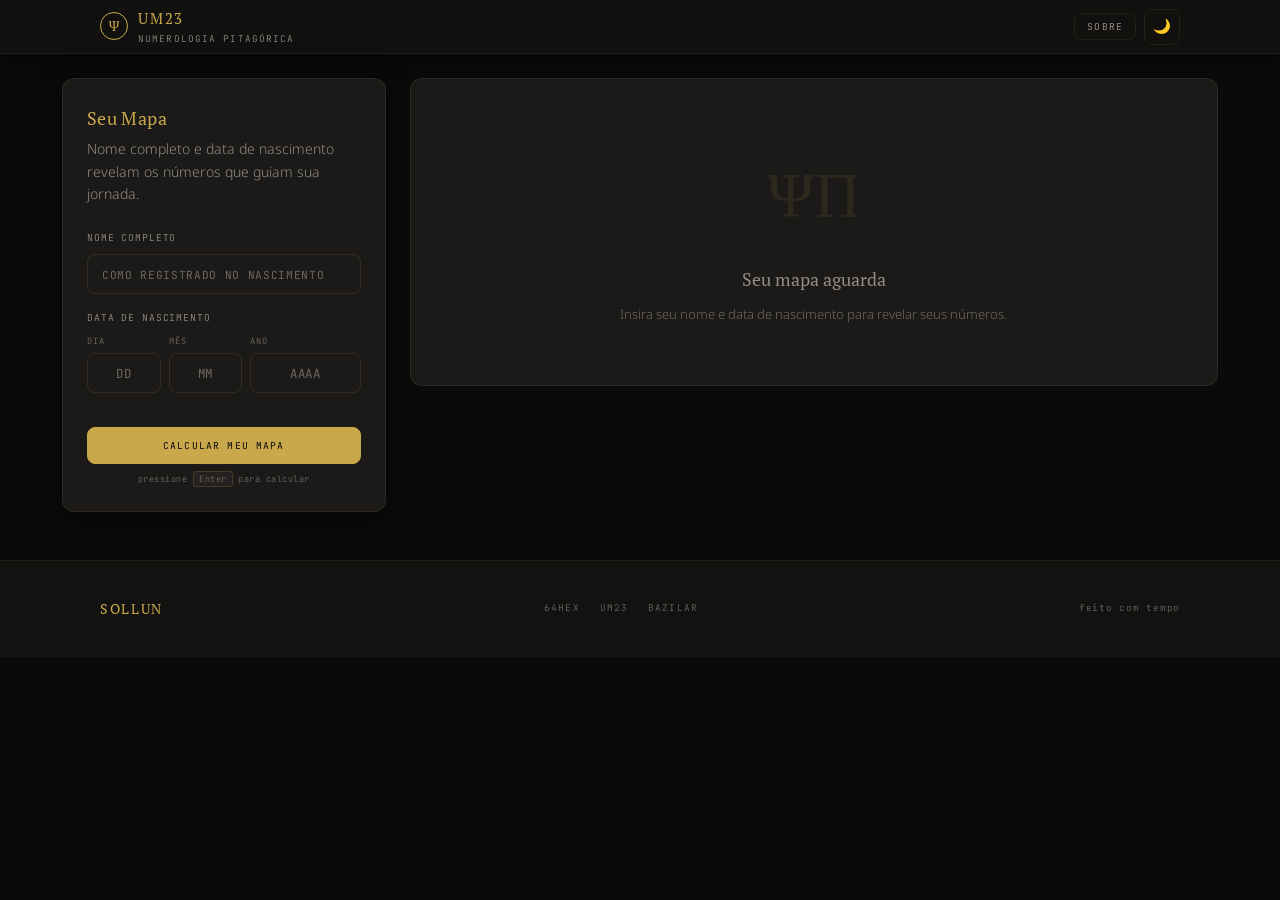
==== commit 9180162b: "module site" ====
--- a/index.html
+++ b/index.html
@@ -1,1241 +1,28 @@
 <!DOCTYPE html>
 <html lang="pt" data-theme="dark">
 <head>
-<!-- Open Graph -->
-<meta property="og:title" content="UM23 — Numerologia Pitagórica">
-<meta property="og:description" content="Descubra seu mapa numerológico completo: Motivação, Impressão, Expressão, Caminho de Vida e mais. Gratuito, offline.">
-<meta property="og:image" content="https://um23.pages.dev/og-image.png">
-<meta property="og:url" content="https://um23.pages.dev">
-<meta property="og:type" content="website">
-<meta name="twitter:card" content="summary_large_image">
+  <meta charset="UTF-8">
+  <meta name="viewport" content="width=device-width, initial-scale=1.0">
+  <meta name="theme-color" content="#0b0a0a">
+  <meta name="description" content="UM23 — Numerologia Pitagorica. Descubra os numeros que guiam sua jornada.">
+  <meta name="apple-mobile-web-app-capable" content="yes">
+  <meta name="apple-mobile-web-app-status-bar-style" content="black-translucent">
+  <title>UM23 — Numerologia Pitagorica</title>
 
-<meta charset="UTF-8">
-<meta name="viewport" content="width=device-width, initial-scale=1.0">
-<meta name="description" content="UM23 — Numerologia Pitagórica. Mapa completo baseado no nome e data de nascimento.">
-<meta name="theme-color" content="#0b0a0a" id="metaTheme">
-<title>UM23 — Numerologia Pitagórica</title>
-<link rel="preconnect" href="https://fonts.googleapis.com">
-<link href="https://fonts.googleapis.com/css2?family=PT+Serif:ital,wght@0,400;1,400&family=Noto+Sans:wght@300;400;500&family=JetBrains+Mono:wght@400;500&display=swap" rel="stylesheet">
-<style>
-/* ═══════════════════════════════════════════════════
-   DESIGN TOKENS — SOLLUN Design System v2 (Unified)
-═══════════════════════════════════════════════════ */
-:root {
-  --gold:        #c9a84c;
-  --gold2:       #e8c97a;
-  --gold-dim:    #a08830;
-  --bg-gold:     rgba(201,168,76,.10);
-  --accent:      #6b4a4a;
-  --accent2:     #8a6060;
-  --bg-accent:   rgba(107,74,74,.10);
-  --success:     #3d9970;
-  --error:       #c44a35;
-  --info:        #7a7570;
-  --r:    8px;
-  --r-lg: 12px;
-  --sp-1:  4px;
-  --sp-2:  8px;
-  --sp-3:  12px;
-  --sp-4:  16px;
-  --sp-6:  24px;
-  --sp-8:  32px;
-  --sp-12: 48px;
-  --sp-16: 64px;
-  --ease:  cubic-bezier(.25,.1,.25,1);
-  --ease-in: cubic-bezier(.0,.0,.2,1);
-  --ease-out: cubic-bezier(.4,.0,1,1);
-  --t-fast: 200ms;
-  --t-mid:  350ms;
-  --t-slow: 500ms;
-  --transition-theme: background var(--t-fast) var(--ease),
-                      color var(--t-fast) var(--ease),
-                      border-color var(--t-fast) var(--ease);
-}
+  <!-- PWA -->
+  <link rel="manifest" href="manifest.json">
+  <link rel="apple-touch-icon" href="icons/icon-192.png">
 
-[data-theme="dark"] {
-  --bg:       #0b0a0a;
-  --surface:  #131211;
-  --panel:    #1c1a18;
-  --panel2:   #242120;
-  --text:     #e8e5e0;
-  --muted:    #918c86;
-  --dim:      #6d6862;
-  --shadow:   rgba(0,0,0,.50);
-  --topbar-bg: rgba(19,18,17,.88);
-}
-[data-theme="light"] {
-  --bg:       #f5f2ea;
-  --surface:  #faf8f2;
-  --panel:    #ffffff;
-  --panel2:   #f0ede4;
-  --text:     #1a1814;
-  --muted:    #6b6458;
-  --dim:      #9a9488;
-  --shadow:   rgba(0,0,0,.06);
-  --topbar-bg: rgba(250,248,242,.90);
-}
+  <!-- Fontes -->
+  <link rel="preconnect" href="https://fonts.googleapis.com">
+  <link rel="preconnect" href="https://fonts.gstatic.com" crossorigin>
+  <link href="https://fonts.googleapis.com/css2?family=JetBrains+Mono:wght@300;400;500&family=Noto+Sans:wght@300;400&family=PT+Serif:ital,wght@0,400;1,400&display=swap" rel="stylesheet">
 
-*,*::before,*::after { box-sizing: border-box; margin: 0; padding: 0; }
-strong, b, h1, h2, h3, h4, h5, h6 { font-weight: 400; }
-:focus-visible { outline: 2px solid var(--gold); outline-offset: 2px; border-radius: 3px; }
-html { font-size: 16px; scroll-behavior: smooth; }
-body {
-  font-family: 'Noto Sans', sans-serif;
-  font-weight: 300;
-  background: var(--bg);
-  color: var(--text);
-  min-height: 100vh;
-  line-height: 1.7;
-  transition: var(--transition-theme);
-}
-
-@media (prefers-reduced-motion: reduce) {
-  *, *::before, *::after {
-    animation-duration: 0.01ms !important;
-    animation-iteration-count: 1 !important;
-    transition-duration: 0.01ms !important;
-  }
-}
-
-body::before {
-  content: '';
-  position: fixed; inset: 0;
-  background-image:
-    url("data:image/svg+xml,%3Csvg viewBox='0 0 200 200' xmlns='http://www.w3.org/2000/svg'%3E%3Cfilter id='noise'%3E%3CfeTurbulence type='fractalNoise' baseFrequency='0.9' numOctaves='4' stitchTiles='stitch'/%3E%3C/filter%3E%3Crect width='100%25' height='100%25' filter='url(%23noise)'/%3E%3C/svg%3E");
-  opacity: .035;
-  pointer-events: none;
-  z-index: 0;
-}
-
-.topbar {
-  background: var(--topbar-bg);
-  border-bottom: 1px solid var(--bg-gold);
-  padding: 0 22px;
-  height: 54px;
-  position: sticky; top: 0; z-index: 100;
-  box-shadow: 0 2px 16px var(--shadow);
-  backdrop-filter: blur(18px);
-  -webkit-backdrop-filter: blur(18px);
-  transition: var(--transition-theme);
-}
-.topbar-inner {
-  max-width: 1080px; margin: 0 auto; width: 100%;
-  height: 100%; display: flex; align-items: center; justify-content: space-between;
-}
-.topbar-brand { display: flex; align-items: center; gap: 10px; text-decoration: none; }
-.brand-mark {
-  width: 28px; height: 28px;
-  border: 1.5px solid var(--gold);
-  border-radius: 50%;
-  display: flex; align-items: center; justify-content: center;
-  font-size: .9rem; color: var(--gold);
-  font-family: 'PT Serif', serif;
-}
-.brand-name { font-family: 'PT Serif', serif; font-size: .95rem; color: var(--gold); letter-spacing: .12em; font-weight: 400; }
-.brand-sub  { font-size: .58rem; color: var(--muted); letter-spacing: .12em; font-family: 'JetBrains Mono', monospace; text-transform: uppercase; }
-.topbar-right { display: flex; align-items: center; gap: 8px; }
-
-.topbar-btn {
-  background: transparent; border: 1px solid var(--bg-gold);
-  border-radius: var(--r); padding: 6px 12px;
-  font-size: .60rem; color: var(--muted); cursor: pointer;
-  font-family: 'JetBrains Mono', monospace; letter-spacing: .12em;
-  text-transform: uppercase;
-  transition: border-color var(--t-fast) var(--ease), color var(--t-fast) var(--ease);
-  display: flex; align-items: center; gap: 4px;
-}
-.topbar-btn:hover { border-color: var(--gold); color: var(--gold2); }
-.topbar-btn:focus-visible { outline: 2px solid var(--gold); outline-offset: 2px; }
-.sobre-topbar-btn { letter-spacing: .12em; }
-
-.theme-btn {
-  width: 36px; height: 36px;
-  background: transparent; border: 1px solid var(--bg-gold);
-  border-radius: var(--r); cursor: pointer; font-size: .9rem;
-  transition: border-color var(--t-fast) var(--ease);
-  display: flex; align-items: center; justify-content: center;
-}
-.theme-btn:hover { border-color: var(--gold); }
-.theme-btn:focus-visible { outline: 2px solid var(--gold); outline-offset: 2px; }
-
-.page {
-  max-width: 1200px; margin: 0 auto;
-  padding: var(--sp-6) 22px var(--sp-12);
-  display: grid;
-  grid-template-columns: clamp(280px, 28%, 340px) 1fr;
-  gap: var(--sp-6); align-items: start;
-  position: relative; z-index: 1;
-}
-@media (max-width: 820px) {
-  .page { grid-template-columns: 1fr; padding: 16px 14px 56px; }
-  .empty-state { display: none !important; }
-  .page.sobre-active .input-panel { display: none; }
-  .page.sobre-active .results-panel { min-height: auto; }
-}
-
-.input-panel {
-  background: var(--panel);
-  border: 1px solid var(--bg-gold);
-  border-radius: var(--r-lg);
-  padding: var(--sp-6);
-  position: sticky; top: 62px;
-  box-shadow: 0 4px 24px var(--shadow);
-  transition: var(--transition-theme);
-  display: flex;
-  flex-direction: column;
-  height: fit-content;
-}
-.panel-title {
-  font-family: 'PT Serif', serif;
-  font-size: 1.15rem; font-weight: 400;
-  color: var(--gold); letter-spacing: .02em;
-  margin-bottom: 4px;
-}
-.panel-subtitle { font-size: .88rem; color: var(--muted); margin-bottom: var(--sp-6); line-height: 1.6; font-weight: 300; }
-
-.field { margin-bottom: var(--sp-4); }
-.field label {
-  display: block; font-size: .60rem; color: var(--muted);
-  letter-spacing: .09em; margin-bottom: var(--sp-2);
-  font-family: 'JetBrains Mono', monospace; text-transform: uppercase;
-}
-.field input {
-  width: 100%;
-  background: var(--panel);
-  border: 1px solid rgba(201,168,76,.12);
-  border-radius: var(--r);
-  padding: 10px 14px;
-  color: var(--text);
-  font-size: .86rem;
-  font-family: 'JetBrains Mono', monospace; 
-  text-transform: uppercase;
-  letter-spacing: .06em;
-  transition: border-color var(--t-fast) var(--ease);
-}
-.field input:focus { outline: none; border-color: rgba(201,168,76,.35); }
-.field input:focus-visible { outline: 2px solid var(--gold); outline-offset: 2px; }
-.field input:disabled { opacity: .35; cursor: not-allowed; }
-.field input::placeholder { color: var(--dim); font-family: 'JetBrains Mono', monospace; text-transform: uppercase; font-size: .70rem; letter-spacing: .06em; }
-
-.date-row {
-  display: grid;
-  grid-template-columns: 2fr 2fr 3fr;
-  gap: var(--sp-2);
-}
-.date-sub-field { display: flex; flex-direction: column; }
-.date-sub-field label {
-  display: block; font-size: .54rem; color: var(--dim);
-  letter-spacing: .12em; margin-bottom: var(--sp-1);
-  font-family: 'JetBrains Mono', monospace; text-transform: uppercase;
-}
-.date-sub-field input {
-  width: 100%; background: var(--panel);
-  border: 1px solid rgba(201,168,76,.12);
-  border-radius: var(--r); padding: 10px 10px;
-  color: var(--text); font-size: .88rem;
-  font-family: 'JetBrains Mono', monospace;
-  text-align: center;
-  transition: border-color var(--t-fast) var(--ease);
-  -moz-appearance: textfield;
-}
-.date-sub-field input::-webkit-outer-spin-button,
-.date-sub-field input::-webkit-inner-spin-button { -webkit-appearance: none; margin: 0; }
-.date-sub-field input:focus { outline: none; border-color: rgba(201,168,76,.35); }
-.date-sub-field input:focus-visible { outline: 2px solid var(--gold); outline-offset: 2px; }
-.date-sub-field input:disabled { opacity: .35; cursor: not-allowed; }
-.date-sub-field input::placeholder { color: var(--dim); font-size: .78rem; letter-spacing: .04em; }
-.date-sub-field input.input-error { border-color: rgba(196,74,53,.45); }
-.date-error {
-  font-family: 'JetBrains Mono', monospace;
-  font-size: .54rem; letter-spacing: .06em; text-transform: uppercase;
-  color: var(--error, #c44a35);
-  margin-top: var(--sp-1);
-  min-height: 14px;
-}
-
-.calc-btn {
-  width: 100%; padding: 11px 24px;
-  background: var(--gold);
-  border: 1px solid var(--gold); border-radius: var(--r);
-  color: var(--bg); font-size: .60rem; font-family: 'JetBrains Mono', monospace;
-  font-weight: 400; cursor: pointer; letter-spacing: .12em; text-transform: uppercase;
-  transition: background var(--t-fast) var(--ease), border-color var(--t-fast) var(--ease);
-  margin-top: auto;
-}
-.calc-btn:hover { background: var(--gold2); border-color: var(--gold2); }
-.calc-btn:focus-visible { outline: 2px solid var(--gold); outline-offset: 2px; }
-.calc-btn:active { filter: brightness(.92); }
-.calc-btn:disabled { opacity: .35; cursor: not-allowed; pointer-events: none; }
-
-.divider-line {
-  height: 1px; background: var(--bg-gold);
-  margin: var(--sp-6) 0;
-}
-.legend-title { font-size: .60rem; color: var(--muted); letter-spacing: .12em; margin-bottom: 10px; font-family: 'JetBrains Mono', monospace; text-transform: uppercase; }
-.legend-item { display: flex; align-items: center; gap: 8px; font-size: .76rem; color: var(--dim); margin-bottom: 6px; }
-.legend-dot { width: 8px; height: 8px; border-radius: 50%; flex-shrink: 0; }
-.dot-name   { background: var(--gold-dim); }
-.dot-date   { background: var(--gold); }
-.dot-master { background: var(--gold); }
-.dot-karmic { background: #b52b0a; }
-.mb20 { margin-bottom: 20px; }
-
-.app-footer {
-  background: var(--surface);
-  border-top: 1px solid var(--bg-gold);
-  padding: 36px 24px;
-  position: relative; z-index: 1;
-}
-.footer-inner {
-  max-width: 1080px; margin: 0 auto;
-  display: flex; align-items: center; justify-content: space-between;
-  padding: 0 0px;
-  flex-wrap: wrap; gap: 12px;
-}
-.footer-brand {
-  font-family: 'PT Serif', serif; font-weight: 400;
-  color: var(--gold); letter-spacing: .12em;
-  font-size: .88rem; text-decoration: none;
-}
-.footer-links {
-  display: flex; gap: 20px;
-}
-.footer-links a {
-  font-family: 'JetBrains Mono', monospace; font-size: .58rem;
-  letter-spacing: .12em; text-transform: uppercase;
-  color: var(--dim); text-decoration: none;
-  transition: color var(--t-fast) var(--ease);
-}
-.footer-links a:hover { color: var(--muted); }
-.footer-tagline {
-  font-family: 'JetBrains Mono', monospace; font-size: .58rem;
-  letter-spacing: .08em; color: var(--dim);
-}
-.cards-grid.triple { grid-template-columns: 1fr; }
-
-.results-panel { min-height: 300px; }
-
-.empty-state {
-  background: var(--panel);
-  border: 1px solid var(--bg-gold);
-  border-radius: var(--r-lg);
-  padding: 60px 32px;
-  text-align: center;
-  transition: var(--transition-theme);
-}
-.empty-glyph {
-  font-family: 'PT Serif', serif;
-  font-size: 4rem; color: var(--bg-gold);
-  margin-bottom: 16px; display: block;
-  animation: float 4s ease-in-out infinite;
-}
-@keyframes float { 0%,100%{transform:translateY(0)} 50%{transform:translateY(-8px)} }
-.empty-title { font-family: 'PT Serif', serif; font-size: 1.15rem; color: var(--muted); margin-bottom: 8px; font-weight: 400; }
-.empty-sub { font-size: .82rem; color: var(--dim); font-weight: 300; }
-
-.name-profile {
-  background: var(--panel);
-  border: 1px solid var(--bg-gold);
-  border-radius: var(--r-lg);
-  padding: var(--sp-6) 28px;
-  margin-bottom: 20px;
-  display: flex; align-items: center; gap: 20px;
-  box-shadow: 0 4px 20px var(--shadow);
-  animation: slideIn var(--t-slow) var(--ease-in);
-}
-@keyframes slideIn { from{opacity:0;transform:translateY(10px)} to{opacity:1;transform:none} }
-.name-initials {
-  width: 56px; height: 56px; flex-shrink: 0;
-  background: var(--bg-gold);
-  border: 1px solid rgba(201,168,76,.3);
-  border-radius: 50%;
-  display: flex; align-items: center; justify-content: center;
-  font-family: 'PT Serif', serif;
-  font-size: 1.4rem; color: var(--gold); font-weight: 400;
-}
-.name-info { flex: 1; }
-.name-display { font-family: 'PT Serif', serif; font-size: 1.4rem; font-weight: 400; color: var(--text); }
-.name-dob { font-size: .78rem; color: var(--muted); margin-top: 2px; font-weight: 300; }
-.name-tags { display: flex; flex-wrap: wrap; gap: 6px; margin-top: 8px; }
-.name-tag {
-  font-size: .58rem; padding: 2px 8px; border-radius: 20px;
-  font-family: 'JetBrains Mono', monospace; letter-spacing: .08em; text-transform: uppercase;
-}
-.tag-master { background: rgba(201,168,76,.12); border: 1px solid rgba(201,168,76,.35); color: var(--gold); }
-.tag-karmic { background: rgba(181,43,10,.10); border: 1px solid rgba(181,43,10,.30); color: #b52b0a; }
-
-.block-header {
-  display: flex; align-items: center; gap: 10px;
-  margin-bottom: 12px; margin-top: 6px;
-}
-.block-label {
-  font-family: 'JetBrains Mono', monospace;
-  font-size: .60rem; letter-spacing: .14em; text-transform: uppercase; color: var(--muted);
-}
-.block-line { flex: 1; height: 1px; background: var(--bg-gold); }
-.block-dot { width: 6px; height: 6px; border-radius: 50%; flex-shrink: 0; }
-
-.cards-grid { display: grid; grid-template-columns: 1fr; gap: var(--sp-3); margin-bottom: 12px; }
-.cards-grid.single { grid-template-columns: 1fr; }
-
-.num-card {
-  background: var(--panel);
-  border: 1px solid var(--bg-gold);
-  border-radius: var(--r-lg);
-  overflow: hidden;
-  box-shadow: 0 2px 12px var(--shadow);
-  transition: background var(--t-fast) var(--ease), border-color var(--t-fast) var(--ease), box-shadow var(--t-fast) var(--ease);
-  animation: slideIn var(--t-slow) var(--ease-in) both;
-}
-.num-card:hover { background: var(--panel2); border-color: rgba(201,168,76,.18); }
-.num-card.master-card { border-color: rgba(201,168,76,.35); }
-.num-card.karmic-card { border-color: rgba(181,43,10,.3); }
-
-.card-header {
-  display: flex; align-items: center; gap: 14px;
-  padding: 14px 16px; cursor: pointer;
-  user-select: none;
-  transition: background var(--t-fast) var(--ease);
-}
-.card-header:hover { background: var(--bg-gold); }
-.num-badge {
-  width: 44px; height: 44px; flex-shrink: 0;
-  border-radius: 50%;
-  display: flex; align-items: center; justify-content: center;
-  font-family: 'PT Serif', serif;
-  font-size: 1.3rem; font-weight: 400;
-}
-.badge-name   { background: var(--bg-gold); color: var(--gold-dim); border: 1.5px solid rgba(201,168,76,.25); }
-.badge-date   { background: rgba(201,168,76,.15); color: var(--gold); border: 1.5px solid rgba(201,168,76,.35); }
-.badge-master { background: rgba(201,168,76,.20); color: var(--gold2); border: 1.5px solid rgba(201,168,76,.5); }
-.badge-synth  { background: var(--bg-gold); color: var(--gold-dim); border: 1.5px solid rgba(201,168,76,.2); }
-.badge-karmic { background: rgba(181,43,10,.14); color: #b52b0a; border: 1.5px solid rgba(181,43,10,.35); }
-
-.card-meta { flex: 1; min-width: 0; }
-.card-title { font-family: 'PT Serif', serif; font-size: 1rem; font-weight: 400; color: var(--text); }
-.card-role  { font-size: .62rem; color: var(--muted); margin-top: 1px; letter-spacing: .06em; font-family: 'JetBrains Mono', monospace; text-transform: uppercase; }
-.card-number-val {
-  font-family: 'PT Serif', serif;
-  font-size: 2rem; font-weight: 400;
-  color: var(--gold-dim); line-height: 1;
-}
-.num-card.master-card .card-number-val { color: var(--gold); }
-.num-card.karmic-card .card-number-val { color: #b52b0a; }
-.card-chevron { font-size: .6rem; color: var(--dim); transition: transform var(--t-mid) var(--ease); }
-.num-card.open .card-chevron { transform: rotate(180deg); }
-
-.card-body { display: none; border-top: 1px solid var(--bg-gold); }
-.num-card.open .card-body { display: block; }
-
-.section-tabs { display: flex; border-bottom: 1px solid var(--bg-gold); overflow-x: auto; scrollbar-width: none; }
-.section-tabs::-webkit-scrollbar { display: none; }
-.section-tab {
-  padding: 9px 14px; font-size: .60rem; cursor: pointer;
-  white-space: nowrap; color: var(--muted); border-bottom: 2px solid transparent;
-  transition: color var(--t-fast) var(--ease), border-color var(--t-fast) var(--ease);
-  font-family: 'JetBrains Mono', monospace; letter-spacing: .10em; text-transform: uppercase;
-  background: transparent; border-top: none; border-left: none; border-right: none;
-}
-.section-tab:hover { color: var(--gold); }
-.section-tab.active { color: var(--gold); border-bottom-color: var(--gold); }
-.num-card.master-card .section-tab.active { color: var(--gold); border-bottom-color: var(--gold); }
-
-.section-content { padding: 18px 20px; font-size: .88rem; line-height: 1.75; color: var(--text); font-weight: 300; }
-.section-content p { margin-bottom: 12px; }
-.section-content p:last-child { margin-bottom: 0; }
-
-.section-content.shadow-section {
-  background: rgba(0,0,0,.08);
-  border-top: 1px solid var(--bg-gold);
-  font-style: italic;
-  color: var(--muted);
-}
-
-.num-card.master-card .section-content { background: rgba(201,168,76,.02); }
-.karmic-intro { font-size: .82rem; color: #b52b0a; background: rgba(181,43,10,.07); border: 1px solid rgba(181,43,10,.2); border-radius: var(--r); padding: 10px 14px; margin-bottom: 14px; line-height: 1.6; }
-
-.master-star {
-  display: inline-block; color: var(--gold);
-  font-size: .75rem; margin-left: 4px; vertical-align: middle;
-}
-
-.map-tabs {
-  display: flex; gap: 4px;
-  background: var(--panel);
-  border: 1px solid var(--bg-gold);
-  border-radius: var(--r-lg);
-  padding: 5px;
-  margin-bottom: 18px;
-  animation: slideIn var(--t-slow) var(--ease-in);
-}
-
-
-
-.tiles-section { margin-bottom: 22px; }
-.tiles-grid {
-  display: grid; grid-template-columns: repeat(3, 1fr); gap: 10px;
-  margin-bottom: 10px;
-}
-.tiles-grid.cols2 { grid-template-columns: 1fr 1fr; }
-.tiles-grid.cols4 { grid-template-columns: repeat(4, 1fr); }
-@media (max-width: 700px) {
-  .tiles-grid { grid-template-columns: 1fr 1fr; }
-  .tiles-grid.cols4 { grid-template-columns: 1fr 1fr; }
-}
-@media (max-width: 480px) {
-  .tiles-grid, .tiles-grid.cols4 { grid-template-columns: 1fr 1fr; }
-}
-.s-tile {
-  background: var(--panel);
-  border: 1px solid var(--bg-gold);
-  border-radius: var(--r-lg);
-  padding: 14px 12px;
-  text-align: center;
-  transition: background var(--t-fast) var(--ease), border-color var(--t-fast) var(--ease);
-  animation: slideIn var(--t-slow) var(--ease-in) both;
-}
-.s-tile:hover { background: var(--panel2); border-color: rgba(201,168,76,.18); }
-.s-tile.master { border-color: rgba(201,168,76,.4); background: rgba(201,168,76,.03); }
-.s-tile.karmic { border-color: rgba(181,43,10,.35); }
-.s-tile.highlight { border-color: rgba(201,168,76,.35); background: var(--bg-gold); }
-.s-tile-num {
-  font-family: 'PT Serif', serif;
-  font-size: 2.2rem; font-weight: 400;
-  color: var(--gold-dim); line-height: 1; margin-bottom: 4px;
-}
-.s-tile.master .s-tile-num { color: var(--gold); }
-.s-tile.karmic .s-tile-num { color: #b52b0a; }
-.s-tile.highlight .s-tile-num { color: var(--gold); }
-.s-tile-label {
-  font-size: .7rem; color: var(--muted);
-  font-family: 'JetBrains Mono', monospace; letter-spacing: .06em; text-transform: uppercase;
-  margin-bottom: 2px;
-}
-.s-tile-sub { font-size: .68rem; color: var(--dim); letter-spacing: .02em; }
-
-.elements-wrap {
-  background: var(--panel);
-  border: 1px solid var(--bg-gold);
-  border-radius: var(--r-lg);
-  overflow: hidden; margin-bottom: 14px;
-}
-.elements-title {
-  padding: 10px 16px; border-bottom: 1px solid var(--bg-gold);
-  font-family: 'JetBrains Mono', monospace; font-size: .60rem;
-  letter-spacing: .14em; text-transform: uppercase; color: var(--muted);
-}
-.elements-grid-4 {
-  display: grid; grid-template-columns: 1fr 1fr;
-}
-.el-cell {
-  padding: 18px 16px; text-align: center;
-  border-right: 1px solid var(--bg-gold);
-  border-bottom: 1px solid var(--bg-gold);
-  transition: background var(--t-fast) var(--ease);
-}
-.el-cell:nth-child(2n) { border-right: none; }
-.el-cell:nth-child(3), .el-cell:nth-child(4) { border-bottom: none; }
-.el-cell:hover { background: var(--bg-gold); }
-.el-icon { font-size: 1.3rem; margin-bottom: 6px; display: block; }
-.el-count {
-  font-family: 'PT Serif', serif;
-  font-size: 1.8rem; font-weight: 400; line-height: 1; margin-bottom: 4px;
-  color: var(--gold-dim);
-}
-.el-cell.dominant .el-count { color: var(--gold); }
-.el-name { font-size: .60rem; color: var(--muted); letter-spacing: .10em; text-transform: uppercase; font-family: 'JetBrains Mono', monospace; }
-.el-bar-wrap { margin-top: 6px; height: 3px; background: var(--bg-gold); border-radius: 2px; overflow: hidden; }
-.el-bar { height: 100%; border-radius: 2px; background: var(--gold-dim); transition: width .6s ease; }
-.el-cell.dominant .el-bar { background: var(--gold); }
-
-.pyth-table-wrap {
-  background: var(--panel);
-  border: 1px solid var(--bg-gold);
-  border-radius: var(--r-lg);
-  overflow: hidden; margin-bottom: 14px;
-}
-.pyth-table-title {
-  padding: 10px 16px; border-bottom: 1px solid var(--bg-gold);
-  font-family: 'JetBrains Mono', monospace; font-size: .60rem;
-  letter-spacing: .14em; text-transform: uppercase; color: var(--muted);
-}
-.pyth-table-grid {
-  display: grid; grid-template-columns: repeat(9, 1fr);
-  border-bottom: 1px solid var(--bg-gold);
-}
-.pyth-cell {
-  padding: 8px 4px; text-align: center;
-  border-right: 1px solid var(--bg-gold);
-}
-.pyth-cell:last-child { border-right: none; }
-.pyth-n { font-family: 'JetBrains Mono', monospace; font-size: .60rem; color: var(--dim); padding-bottom: 4px; }
-.pyth-count {
-  font-family: 'PT Serif', serif; font-size: 1.1rem; font-weight: 400; color: var(--accent2);
-}
-.pyth-cell.zero .pyth-count { color: var(--dim); }
-.pyth-cell.max .pyth-count { color: var(--gold); }
-.pyth-bar-row {
-  display: grid; grid-template-columns: repeat(9, 1fr);
-}
-.pyth-bar-cell {
-  padding: 4px; border-right: 1px solid var(--bg-gold);
-  display: flex; align-items: flex-end; justify-content: center; height: 28px;
-}
-.pyth-bar-cell:last-child { border-right: none; }
-.pyth-bar-inner {
-  width: 60%; border-radius: 2px 2px 0 0;
-  background: var(--accent); transition: height .5s ease;
-}
-.pyth-cell.max .pyth-bar-inner { background: var(--gold); }
-
-.priority-wrap {
-  background: var(--panel);
-  border: 1px solid var(--bg-gold);
-  border-radius: var(--r-lg);
-  overflow: hidden; margin-bottom: 14px;
-}
-.priority-title {
-  padding: 10px 16px; border-bottom: 1px solid var(--bg-gold);
-  font-family: 'JetBrains Mono', monospace; font-size: .60rem;
-  letter-spacing: .14em; text-transform: uppercase; color: var(--muted);
-}
-.priority-row {
-  display: flex; align-items: center; gap: 12px;
-  padding: 8px 16px; border-bottom: 1px solid var(--bg-gold);
-  transition: background var(--t-fast) var(--ease);
-}
-.priority-row:last-child { border-bottom: none; }
-.priority-row:hover { background: var(--bg-gold); }
-.priority-rank {
-  font-family: 'JetBrains Mono', monospace; font-size: .60rem;
-  color: var(--dim); width: 18px; flex-shrink: 0;
-}
-.priority-num {
-  font-family: 'PT Serif', serif; font-size: 1.2rem; font-weight: 400;
-  color: var(--accent2); width: 24px; flex-shrink: 0; text-align: center;
-}
-.priority-row.rank1 .priority-num { color: var(--gold); }
-.priority-bar-track {
-  flex: 1; height: 4px; background: var(--bg-gold); border-radius: 2px; overflow: hidden;
-}
-.priority-bar-fill {
-  height: 100%; border-radius: 2px; background: var(--accent); transition: width .6s ease;
-}
-.priority-row.rank1 .priority-bar-fill { background: var(--gold); }
-.priority-count {
-  font-family: 'JetBrains Mono', monospace; font-size: .72rem;
-  color: var(--muted); width: 28px; text-align: right; flex-shrink: 0;
-}
-.karmic-lessons {
-  background: rgba(181,43,10,.07);
-  border: 1px solid rgba(181,43,10,.25);
-  border-radius: var(--r); padding: 12px 16px; margin-top: 4px;
-}
-.karmic-lessons-title {
-  font-family: 'JetBrains Mono', monospace; font-size: .68rem;
-  letter-spacing: .1em; color: #b52b0a; margin-bottom: 8px;
-}
-.karmic-lessons-nums { display: flex; gap: 8px; flex-wrap: wrap; }
-.kl-badge {
-  width: 34px; height: 34px; border-radius: 50%;
-  border: 1.5px solid rgba(181,43,10,.4);
-  background: rgba(181,43,10,.1);
-  display: flex; align-items: center; justify-content: center;
-  font-family: 'PT Serif', serif; font-size: 1rem; font-weight: 400;
-  color: #b52b0a;
-}
-.kl-none { font-size: .82rem; color: var(--muted); font-style: italic; }
-
-.projection-wrap {
-  background: var(--panel);
-  border: 1px solid var(--bg-gold);
-  border-radius: var(--r-lg);
-  overflow: hidden; margin-bottom: 14px;
-}
-.projection-title {
-  padding: 10px 16px; border-bottom: 1px solid var(--bg-gold);
-  font-family: 'JetBrains Mono', monospace; font-size: .60rem;
-  letter-spacing: .14em; text-transform: uppercase; color: var(--muted);
-}
-.projection-row {
-  display: flex; align-items: center; gap: 12px;
-  padding: 9px 16px; border-bottom: 1px solid var(--bg-gold);
-  transition: background var(--t-fast) var(--ease);
-}
-.projection-row:last-child { border-bottom: none; }
-.projection-row:hover { background: var(--bg-gold); }
-.projection-row.current { background: var(--bg-gold); }
-.proj-year {
-  font-family: 'JetBrains Mono', monospace; font-size: .78rem;
-  color: var(--muted); width: 48px; flex-shrink: 0;
-}
-.projection-row.current .proj-year { color: var(--gold); }
-.proj-num {
-  font-family: 'PT Serif', serif; font-size: 1.3rem; font-weight: 400;
-  color: var(--accent2); width: 32px; flex-shrink: 0; text-align: center;
-}
-.projection-row.master .proj-num { color: var(--gold); }
-.proj-bar-track {
-  flex: 1; height: 4px; background: var(--bg-gold); border-radius: 2px; overflow: hidden;
-}
-.proj-bar-fill {
-  height: 100%; border-radius: 2px; background: var(--accent); transition: width .6s ease;
-}
-.projection-row.master .proj-bar-fill { background: var(--gold); }
-.proj-current-tag {
-  font-family: 'JetBrains Mono', monospace; font-size: .54rem;
-  color: var(--gold); letter-spacing: .10em;
-  background: rgba(201,168,76,.12); border-radius: 10px; padding: 2px 7px;
-}
-.proj-title-text {
-  font-size: .76rem; color: var(--muted); flex: 1;
-  font-style: italic; font-weight: 300;
-}
-
-.trim-grid {
-  display: grid; grid-template-columns: repeat(4, 1fr); gap: 8px;
-  margin-bottom: 14px;
-}
-@media (max-width: 600px) { .trim-grid { grid-template-columns: 1fr 1fr; } }
-
-.section-desc {
-  font-size: .78rem; color: var(--dim); margin-bottom: 14px;
-  line-height: 1.5; padding: 0 2px; font-weight: 300;
-}
-.letter-tile-top {
-  display: flex; align-items: center; justify-content: center; gap: 8px;
-  margin-bottom: 6px;
-}
-.letter-big {
-  font-family: 'PT Serif', serif;
-  font-size: 2rem; font-weight: 400;
-  color: var(--gold-dim); line-height: 1;
-}
-.letter-arrow { font-size: .9rem; color: var(--dim); }
-.bridges-wrap {
-  background: var(--panel);
-  border: 1px solid var(--bg-gold);
-  border-radius: var(--r-lg);
-  overflow: hidden;
-}
-.bridge-row {
-  display: flex; align-items: center; justify-content: space-between;
-  padding: 12px 16px;
-  border-bottom: 1px solid var(--bg-gold);
-  transition: background var(--t-fast) var(--ease);
-}
-.bridge-row:last-child { border-bottom: none; }
-.bridge-row:hover { background: var(--bg-gold); }
-.bridge-label {
-  font-size: .78rem; color: var(--muted);
-  font-family: 'JetBrains Mono', monospace; letter-spacing: .04em;
-}
-.bridge-num {
-  font-family: 'PT Serif', serif;
-  font-size: 1.5rem; font-weight: 400;
-  color: var(--gold); line-height: 1;
-  width: 40px; text-align: center;
-}
-.months-grid {
-  display: grid; grid-template-columns: repeat(6, 1fr); gap: 8px;
-}
-@media (max-width: 700px) { .months-grid { grid-template-columns: repeat(4, 1fr); } }
-@media (max-width: 480px) { .months-grid { grid-template-columns: repeat(3, 1fr); } }
-.month-tile {
-  background: var(--panel);
-  border: 1px solid var(--bg-gold);
-  border-radius: var(--r);
-  padding: 10px 6px;
-  text-align: center;
-  transition: background var(--t-fast) var(--ease), border-color var(--t-fast) var(--ease);
-  position: relative;
-}
-.month-tile:hover { background: var(--panel2); }
-.month-tile.current {
-  border-color: rgba(201,168,76,.5);
-  background: var(--bg-gold);
-}
-.month-tile.master { border-color: rgba(201,168,76,.4); }
-.month-name {
-  font-family: 'JetBrains Mono', monospace;
-  font-size: .54rem; letter-spacing: .10em;
-  text-transform: uppercase; color: var(--dim);
-  margin-bottom: 4px;
-}
-.month-num {
-  font-family: 'PT Serif', serif;
-  font-size: 1.4rem; font-weight: 400;
-  color: var(--gold-dim); line-height: 1;
-}
-.month-tile.current .month-num { color: var(--gold); }
-.month-tile.master .month-num { color: var(--gold); }
-.month-tag { font-size: .5rem; color: var(--gold); margin-top: 3px; }
-@media (max-width: 820px) {
-  .map-tabs {
-    overflow-x: auto; scrollbar-width: none;
-    -webkit-overflow-scrolling: touch;
-  }
-  .map-tabs::-webkit-scrollbar { display: none; }
-  .map-tab { white-space: nowrap; flex: 0 0 auto; padding: 8px 8px; font-size: .54rem; }
-}
-
-.card-number-val { display: none; }
-
-.essence-details {
-  border-top: 1px solid var(--bg-gold);
-  margin: 0;
-}
-.essence-summary {
-  padding: 10px 16px;
-  font-family: 'JetBrains Mono', monospace;
-  font-size: .60rem;
-  letter-spacing: .12em;
-  text-transform: uppercase;
-  color: var(--dim);
-  cursor: pointer;
-  transition: color var(--t-fast) var(--ease), background var(--t-fast) var(--ease);
-  list-style: none;
-}
-.essence-summary::-webkit-details-marker { display: none; }
-.essence-summary::before { content: '+ '; color: var(--gold); }
-details[open] .essence-summary::before { content: '\u2212 '; }
-.essence-summary:hover { color: var(--gold); background: var(--bg-gold); }
-.master-essence .essence-summary:hover { color: var(--gold2); }
-.essence-body {
-  padding: 14px 20px;
-  font-size: .84rem;
-  line-height: 1.75;
-  color: var(--muted);
-  border-top: 1px solid var(--bg-gold);
-  background: rgba(201,168,76,.02);
-  font-weight: 300;
-}
-.essence-body p { margin: 0; }
-
-.formula-line {
-  padding: 8px 16px;
-  font-family: 'JetBrains Mono', monospace;
-  font-size: .60rem;
-  color: var(--dim);
-  background: rgba(201,168,76,.02);
-  border-bottom: 1px solid var(--bg-gold);
-}
-.formula-tag {
-  color: var(--gold-dim);
-  letter-spacing: .08em;
-  margin-right: 6px;
-}
-
-.breakdown-wrap {
-  display: flex; flex-direction: column; gap: 14px;
-}
-.breakdown-name {
-  background: var(--panel);
-  border: 1px solid var(--bg-gold);
-  border-radius: var(--r-lg);
-  padding: 14px 16px;
-  overflow: hidden;
-}
-.breakdown-word {
-  font-family: 'PT Serif', serif;
-  font-size: 1.1rem; font-weight: 400;
-  color: var(--text); margin-bottom: 10px;
-  letter-spacing: .02em;
-}
-.breakdown-letters {
-  display: flex; flex-wrap: wrap; gap: 4px;
-  margin-bottom: 10px;
-}
-.bl-cell {
-  width: 36px; text-align: center;
-  border-radius: 6px; padding: 4px 0;
-  transition: background var(--t-fast) var(--ease);
-}
-.bl-cell.bl-vowel {
-  background: var(--bg-gold);
-  border: 1px solid rgba(201,168,76,.25);
-}
-.bl-cell.bl-consonant {
-  background: var(--bg-accent);
-  border: 1px solid rgba(107,74,74,.2);
-}
-.bl-letter {
-  font-family: 'JetBrains Mono', monospace;
-  font-size: .78rem;
-  color: var(--text);
-}
-.bl-value {
-  font-family: 'PT Serif', serif;
-  font-size: .72rem; font-weight: 400;
-  color: var(--gold);
-}
-.bl-consonant .bl-value { color: var(--accent2); }
-.breakdown-totals {
-  display: flex; flex-wrap: wrap; gap: 12px;
-  font-family: 'JetBrains Mono', monospace;
-  font-size: .60rem; letter-spacing: .06em;
-}
-.bt-item { padding: 2px 8px; border-radius: 10px; }
-.bt-vowel { color: var(--gold); background: var(--bg-gold); }
-.bt-consonant { color: var(--accent2); background: var(--bg-accent); }
-.bt-total { color: var(--text); background: var(--bg-gold); }
-
-.sobre-panel {
-  animation: slideIn var(--t-slow) var(--ease-in);
-}
-.sobre-back {
-  background: transparent; border: 1px solid var(--bg-gold);
-  border-radius: var(--r); padding: 8px 16px;
-  color: var(--muted); font-size: .60rem; cursor: pointer;
-  font-family: 'JetBrains Mono', monospace; letter-spacing: .10em; text-transform: uppercase;
-  margin-bottom: 20px;
-  transition: border-color var(--t-fast) var(--ease), color var(--t-fast) var(--ease);
-}
-.sobre-back:hover { border-color: var(--gold); color: var(--gold2); }
-.sobre-title {
-  font-family: 'PT Serif', serif;
-  font-size: 1.8rem; font-weight: 400;
-  color: var(--gold); margin-bottom: 24px;
-}
-.pyth-box {
-  background: rgba(201,168,76,.04);
-  border: 1px solid rgba(201,168,76,.15);
-  border-radius: var(--r-lg);
-  padding: var(--sp-6);
-  margin-bottom: 28px;
-}
-.pyth-box-title {
-  font-family: 'PT Serif', serif;
-  font-size: 1.2rem; font-weight: 400;
-  color: var(--gold); margin-bottom: 12px;
-}
-.pyth-box-text {
-  font-size: .88rem; line-height: 1.75;
-  color: var(--text); font-weight: 300;
-}
-.sobre-text {
-  font-size: .84rem; line-height: 1.7;
-  color: var(--muted); font-weight: 300;
-}
-.alpha-table {
-  width: 100%;
-  border: 1px solid var(--bg-gold);
-  border-radius: var(--r-lg);
-  overflow: hidden;
-  margin-bottom: 8px;
-}
-.alpha-table-head {
-  display: grid;
-  grid-template-columns: repeat(9, 1fr);
-  background: var(--panel2);
-  border-bottom: 1px solid var(--bg-gold);
-}
-.alpha-head-cell {
-  text-align: center;
-  padding: 10px 4px;
-  font-family: 'PT Serif', serif;
-  font-size: 1rem;
-  font-weight: 400;
-  color: var(--gold);
-  border-right: 1px solid var(--bg-gold);
-  line-height: 1;
-}
-.alpha-head-cell:last-child { border-right: none; }
-.alpha-table-row {
-  display: grid;
-  grid-template-columns: repeat(9, 1fr);
-  border-bottom: 1px solid var(--bg-gold);
-}
-.alpha-table-row:last-child { border-bottom: none; }
-.alpha-col {
-  text-align: center;
-  padding: 8px 4px;
-  font-family: 'JetBrains Mono', monospace;
-  font-size: .84rem;
-  color: var(--muted);
-  border-right: 1px solid var(--bg-gold);
-  transition: background .15s;
-  line-height: 1;
-  min-height: 34px;
-  display: flex; align-items: center; justify-content: center;
-}
-.alpha-col:last-child { border-right: none; }
-.alpha-col:hover { background: var(--bg-gold); }
-.alpha-col.empty { color: transparent; pointer-events: none; }
-.alpha-col.is-vowel {
-  color: var(--gold);
-  background: rgba(201,168,76,.06);
-}
-.alpha-col.is-vowel:hover { background: var(--bg-gold); }
-.formulas-list {
-  background: var(--panel);
-  border: 1px solid var(--bg-gold);
-  border-radius: var(--r-lg);
-  overflow: hidden;
-}
-.formula-item {
-  padding: 12px 16px;
-  display: flex; align-items: baseline; gap: 10px;
-  border-bottom: 1px solid var(--bg-gold);
-  line-height: 1.5;
-  transition: background 200ms cubic-bezier(.25,.1,.25,1);
-}
-.formula-item:last-child { border-bottom: none; }
-.formula-item:hover { background: var(--bg-gold); }
-.formula-name {
-  font-family: 'JetBrains Mono', monospace;
-  font-size: .82rem;
-  color: var(--text);
-  white-space: nowrap;
-  flex-shrink: 0;
-}
-.formula-sep {
-  font-family: 'JetBrains Mono', monospace;
-  font-size: .82rem;
-  color: var(--dim);
-  flex-shrink: 0;
-}
-.formula-expr {
-  font-family: 'JetBrains Mono', monospace;
-  font-size: .78rem;
-  color: var(--muted);
-  line-height: 1.5;
-}
-.formula-karmic {
-  color: #b52b0a;
-}
-.formula-master {
-  color: var(--gold);
-}
-.formula-note {
-  padding: 10px 16px;
-  font-family: 'JetBrains Mono', monospace;
-  font-size: .72rem;
-  line-height: 1.6;
-  display: flex; flex-wrap: wrap; gap: 0 6px;
-}
-.formula-note-master { color: var(--gold); }
-.formula-note-karmic { color: #b52b0a; }
-.formula-note-sep { color: var(--dim); }
-.sobre-credit {
-  text-align: center;
-  padding: 32px 0 16px;
-  font-family: 'JetBrains Mono', monospace;
-  font-size: .72rem;
-  color: var(--dim);
-  letter-spacing: .1em;
-}
-.sobre-link {
-  width: 100%;
-  background: transparent;
-  border: 1px solid var(--bg-gold);
-  border-radius: var(--r);
-  padding: 10px;
-  color: var(--muted);
-  font-family: 'JetBrains Mono', monospace;
-  font-size: .60rem;
-  letter-spacing: .10em; text-transform: uppercase;
-  cursor: pointer;
-  transition: border-color var(--t-fast) var(--ease), color var(--t-fast) var(--ease);
-}
-.sobre-link:hover { border-color: var(--gold); color: var(--gold2); }
-
-.card-desc {
-  font-family: 'JetBrains Mono', monospace;
-  font-size: .66rem;
-  color: var(--dim);
-  margin-top: 2px;
-  letter-spacing: .02em;
-  font-style: italic;
-}
-
-.author-grid {
-  display: grid;
-  grid-template-columns: 1fr 1fr;
-  gap: 10px;
-}
-@media (max-width: 600px) { .author-grid { grid-template-columns: 1fr; } }
-.author-card {
-  background: var(--panel);
-  border: 1px solid var(--bg-gold);
-  border-radius: var(--r);
-  padding: 14px 16px;
-  transition: background var(--t-fast) var(--ease);
-}
-.author-card:hover { background: var(--bg-gold); }
-.author-year {
-  font-family: 'PT Serif', serif;
-  font-size: .72rem; color: var(--gold);
-  margin-bottom: 4px; letter-spacing: .04em;
-}
-.author-name {
-  font-family: 'PT Serif', serif;
-  font-size: .92rem; font-weight: 400;
-  color: var(--text); margin-bottom: 4px;
-}
-.author-desc {
-  font-size: .74rem; color: var(--muted);
-  line-height: 1.5;
-}
-
-.pyth-box-glyph {
-  font-family: 'PT Serif', serif;
-  font-size: 2.4rem; color: var(--gold);
-  margin-bottom: 8px; line-height: 1;
-}
-
-.formulas-chapter {
-  background: var(--panel);
-  border: 1px solid var(--bg-gold);
-  border-radius: var(--r-lg);
-  padding: var(--sp-6);
-  margin-top: 24px;
-  margin-bottom: 24px;
-}
-.formulas-chapter-title {
-  font-family: 'PT Serif', serif;
-  font-size: 1.2rem; font-weight: 400;
-  color: var(--gold); margin-bottom: 8px;
-}
-.formulas-chapter .formulas-list {
-  margin-top: 12px;
-}
-
-.install-banner {
-  position: fixed; bottom: 16px; left: 50%; transform: translateX(-50%);
-  background: var(--panel);
-  border: 1px solid var(--bg-gold);
-  border-radius: var(--r-lg);
-  box-shadow: 0 8px 32px var(--shadow);
-  padding: 14px 18px;
-  display: flex; align-items: center; gap: 12px;
-  max-width: 420px; width: calc(100% - 32px);
-  z-index: 9999;
-  transition: opacity var(--t-mid) var(--ease), transform var(--t-mid) var(--ease);
-}
-.install-banner.hidden { opacity: 0; pointer-events: none; transform: translateX(-50%) translateY(20px); }
-.install-banner-text { flex: 1; }
-.install-banner-title { font-family: 'PT Serif', serif; font-size: .92rem; color: var(--text); font-weight: 400; }
-.install-banner-sub { font-size: .74rem; color: var(--muted); margin-top: 2px; font-weight: 300; }
-.install-btn {
-  background: var(--gold);
-  border: none; border-radius: var(--r); padding: 8px 16px;
-  color: var(--bg); font-size: .60rem; cursor: pointer; white-space: nowrap;
-  font-family: 'JetBrains Mono', monospace; letter-spacing: .10em; text-transform: uppercase;
-  transition: background var(--t-fast) var(--ease);
-}
-.install-btn:hover { background: var(--gold2); }
-.install-dismiss {
-  background: transparent; border: none; color: var(--dim);
-  cursor: pointer; font-size: .9rem; padding: 4px; line-height: 1;
-  flex-shrink: 0; transition: color var(--t-fast) var(--ease);
-}
-.install-dismiss:hover { color: var(--text); }
-
-/* ═══ MANDALA ═══ */
-.mandala-wrap {
-  display:flex; flex-direction:column; align-items:center;
-  margin-bottom:28px; padding:28px 0 16px;
-  width:100%;
-}
-.mandala-svg {
-  width: min(320px, 80vw);
-  height: min(320px, 80vw);
-  overflow:visible;
-  display:block;
-}
-@media (min-width: 821px) {
-  .mandala-svg {
-    width: 300px;
-    height: 300px;
-  }
-}
-@media (max-width: 480px) {
-  .mandala-svg {
-    width: min(260px, 88vw);
-    height: min(260px, 88vw);
-  }
-}
-.mandala-legend { display:flex; gap:16px; flex-wrap:wrap; justify-content:center; margin-top:8px; font-family:'JetBrains Mono',monospace; font-size:.58rem; color:var(--dim); letter-spacing:.06em; }
-.mandala-legend-item { display:flex; align-items:center; gap:5px; }
-.mandala-legend-dot { width:6px; height:6px; border-radius:50%; }
-
-/* ═══ CYCLES TIMELINE ═══ */
-.cycles-timeline { background:var(--panel); border:1px solid var(--bg-gold); border-radius:var(--r-lg); overflow:hidden; margin-bottom:20px; }
-.cycle-row { display:flex; align-items:center; gap:14px; padding:14px 16px; border-bottom:1px solid var(--bg-gold); }
-.cycle-row:last-child { border-bottom:none; }
-.cycle-row.current-cycle { background:rgba(201,168,76,.04); }
-.cycle-label { font-family:'JetBrains Mono',monospace; font-size:.60rem; color:var(--muted); letter-spacing:.10em; width:28px; flex-shrink:0; }
-.cycle-num { font-family:'PT Serif',serif; font-size:1.4rem; color:var(--gold-dim); width:30px; flex-shrink:0; text-align:center; line-height:1; }
-.cycle-num.is-master { color:var(--gold); }
-.cycle-bar-track { flex:1; height:6px; background:var(--bg-gold); border-radius:3px; overflow:hidden; }
-.cycle-bar-fill { height:100%; border-radius:3px; background:linear-gradient(90deg,var(--gold-dim),var(--gold)); transition:width .8s cubic-bezier(.25,.1,.25,1); }
-.cycle-bar-fill.current { background:linear-gradient(90deg,var(--gold),var(--gold2)); }
-.cycle-ages { font-family:'JetBrains Mono',monospace; font-size:.58rem; color:var(--dim); letter-spacing:.04em; white-space:nowrap; flex-shrink:0; }
-.cycle-current-badge { font-family:'JetBrains Mono',monospace; font-size:.50rem; color:var(--gold); background:rgba(201,168,76,.12); border:1px solid rgba(201,168,76,.25); border-radius:10px; padding:1px 6px; letter-spacing:.08em; flex-shrink:0; }
-
-/* ═══ PINNACLES CHART ═══ */
-.pinnacles-chart { display:flex; align-items:flex-end; gap:8px; padding:20px 16px 0; background:var(--panel); border:1px solid var(--bg-gold); border-radius:var(--r-lg); margin-bottom:20px; height:200px; position:relative; }
-.pinnacles-chart::after { content:''; position:absolute; bottom:52px; left:16px; right:16px; height:1px; background:var(--bg-gold); }
-@media (max-width:820px) { .pinnacles-chart { height:160px; } }
-.pinnacle-bar-wrap { flex:1; display:flex; flex-direction:column; align-items:center; justify-content:flex-end; height:100%; padding-bottom:48px; }
-.pinnacle-bar { width:100%; border-radius:4px 4px 0 0; background:linear-gradient(180deg,var(--gold),var(--gold-dim)); min-height:4px; position:relative; }
-.pinnacle-bar.current-pin { background:linear-gradient(180deg,var(--gold2),var(--gold)); box-shadow:0 0 12px rgba(201,168,76,.2); }
-.pinnacle-bar-num { font-family:'PT Serif',serif; font-size:.9rem; color:var(--gold); position:absolute; top:-22px; left:50%; transform:translateX(-50%); white-space:nowrap; }
-.pinnacle-footer { position:absolute; bottom:0; left:0; right:0; display:flex; gap:8px; padding:0 16px 12px; }
-.pinnacle-footer-item { flex:1; text-align:center; }
-.pinnacle-footer-label { font-family:'JetBrains Mono',monospace; font-size:.54rem; color:var(--muted); letter-spacing:.08em; display:block; }
-.pinnacle-footer-ages { font-family:'JetBrains Mono',monospace; font-size:.50rem; color:var(--dim); letter-spacing:.04em; display:block; margin-top:1px; }
-.pinnacle-current-label { font-family:'JetBrains Mono',monospace; font-size:.48rem; color:var(--gold); display:block; margin-top:1px; }
-
-/* ═══ RADAR CHART ═══ */
-.radar-wrap { display:flex; align-items:center; gap:20px; background:var(--panel); border:1px solid var(--bg-gold); border-radius:var(--r-lg); padding:20px; margin-bottom:20px; flex-wrap:wrap; }
-.radar-legend { flex:1; min-width:120px; display:flex; flex-direction:column; gap:10px; }
-.radar-legend-item { display:flex; align-items:center; gap:8px; }
-.radar-legend-name { font-family:'JetBrains Mono',monospace; font-size:.62rem; color:var(--muted); letter-spacing:.06em; flex:1; }
-.radar-legend-count { font-family:'PT Serif',serif; font-size:1rem; color:var(--gold-dim); line-height:1; }
-.radar-legend-item.dominant .radar-legend-count { color:var(--gold); }
-
-/* ═══ NUM STRIP ═══ */
-.num-strip { display:flex; gap:6px; flex-wrap:wrap; margin-bottom:16px; }
-.num-strip-item { background:var(--panel); border:1px solid var(--bg-gold); border-radius:var(--r); padding:6px 10px; display:flex; align-items:center; gap:6px; transition:background var(--t-fast) var(--ease); }
-.num-strip-item:hover { background:var(--panel2); }
-.num-strip-item.is-master { border-color:rgba(201,168,76,.4); }
-.num-strip-item.is-karmic { border-color:rgba(181,43,10,.3); }
-.num-strip-n { font-family:'PT Serif',serif; font-size:1.1rem; color:var(--gold-dim); line-height:1; }
-.num-strip-item.is-master .num-strip-n { color:var(--gold); }
-.num-strip-item.is-karmic .num-strip-n { color:#b52b0a; }
-.num-strip-lbl { font-family:'JetBrains Mono',monospace; font-size:.52rem; color:var(--dim); letter-spacing:.06em; line-height:1.3; }
-
-/* ═══ TAB ICONS + ANIMATION ═══ */
-.map-tab { flex:1; padding:8px 6px; background:transparent; border:none; border-radius:var(--r); cursor:pointer; font-family:'JetBrains Mono',monospace; font-size:.56rem; letter-spacing:.08em; text-transform:uppercase; color:var(--muted); transition:color var(--t-fast) var(--ease),background var(--t-fast) var(--ease); display:flex; flex-direction:column; align-items:center; gap:3px; }
-.map-tab-icon { font-size:.80rem; line-height:1; }
-.map-tab:hover { color:var(--gold); background:var(--bg-gold); }
-.map-tab.active { background:var(--bg-gold); color:var(--gold); border:1px solid rgba(201,168,76,.25); }
-
-/* ═══ PANEL FADE ═══ */
-.map-panel { display:none; }
-.map-panel.active { display:block; animation:panelFadeIn 220ms var(--ease) both; }
-@keyframes panelFadeIn { from{opacity:0;transform:translateY(6px)} to{opacity:1;transform:none} }
-
-/* ═══ UX HINTS ═══ */
-.input-hint { font-family:'JetBrains Mono',monospace; font-size:.54rem; color:var(--dim); letter-spacing:.06em; text-align:center; margin-top:8px; }
-.input-hint kbd { background:var(--panel2); border:1px solid rgba(201,168,76,.2); border-radius:3px; padding:1px 5px; font-family:inherit; font-size:inherit; }
-.tab-nav-hint { font-family:'JetBrains Mono',monospace; font-size:.50rem; color:var(--dim); letter-spacing:.08em; text-align:center; margin-top:-14px; margin-bottom:18px; opacity:.5; }
-@media (max-width:820px) {
-  .tab-nav-hint { display:none; }
-  .pinnacles-chart { height:140px; }
-  .radar-wrap { flex-direction:column; }
-}
-
-/* ═══ TILE HOVER LIFT ═══ */
-.s-tile { transition:background var(--t-fast) var(--ease),border-color var(--t-fast) var(--ease),transform var(--t-fast) var(--ease); }
-.s-tile:hover { transform:translateY(-2px); }
-.cards-grid .num-card:nth-child(1) { animation-delay:0ms; }
-.cards-grid .num-card:nth-child(2) { animation-delay:60ms; }
-.cards-grid .num-card:nth-child(3) { animation-delay:120ms; }
-
-</style>
+  <!-- CSS modular -->
+  <link rel="stylesheet" href="css/tokens.css">
+  <link rel="stylesheet" href="css/layout.css">
+  <link rel="stylesheet" href="css/components.css">
+  <link rel="stylesheet" href="css/charts.css">
 </head>
 <body>
 
@@ -1304,1401 +91,6 @@
 
 </main>
 
-<script>
-/* ════════════════════════════════════════════════
-   I18N (apenas português)
-════════════════════════════════════════════════ */
-var I18N = {
-  brandSub:'NUMEROLOGIA PITAGÓRICA', panelTitle:'Seu Mapa', calcBtn:'CALCULAR MEU MAPA',
-  panelSub:'Nome completo e data de nascimento revelam os números que guiam sua jornada.',
-  labelName:'NOME COMPLETO', labelDob:'DATA DE NASCIMENTO', labelDay:'DIA', labelMonth:'MÊS', labelYear:'ANO', phName:'COMO REGISTRADO NO NASCIMENTO', phDob:'DD/MM/AAAA',
-  legendTitle:'SEÇÕES DO MAPA', legendName:'Derivado do nome', legendDate:'Derivado da data',
-  legendMaster:'Número Mestre (11, 22, 33)', legendKarmic:'Número Kármico (13, 14, 16, 19)',
-  emptyTitle:'Seu mapa aguarda', emptySub:'Insira seu nome e data de nascimento para revelar seus números.',
-  blockName:'DO NOME', blockDate:'DA DATA', blockSynth:'SÍNTESE',
-  roleMotivation:'Motivação · Alma Interior', roleImpression:'Impressão · Persona Externa',
-  roleExpression:'Expressão · Potencial do Nome', roleLifepath:'Caminho de Vida · Missão',
-  roleDay:'Número do Dia · Talento Inato', roleAttitude:'Número da Atitude · Reação ao Mundo',
-  rolePower:'Número do Poder · Maturidade', roleMaster:'Número Mestre', roleKarmic:'Número Kármico',
-  tabEssence:'Essência', tabMotivation:'Motivação', tabImpression:'Impressão',
-  tabExpression:'Expressão', tabLifepath:'Caminho', tabDay:'Dia', tabAttitude:'Atitude',
-  tabPower:'Poder', tabShadow:'Sombra', tabPattern:'Padrão', tabManifestation:'Manifestação',
-  tabIntegration:'Integração',
-  masterBadge:'✦ MESTRE', karmicBadge:'⚠ KÁRMICO',
-  errName:'Por favor, insira seu nome completo.', errDob:'Por favor, insira sua data de nascimento.',
-  errDay:'Dia inválido.', errMonth:'Mês inválido (1–12).', errYear:'Ano inválido.',
-  errDayMax:'Dia inválido para este mês.',
-  tabIdentidade:'IDENTIDADE', tabJornada:'JORNADA', tabPresente:'PRESENTE', tabPadroes:'PADRÕES',
-  secCiclos:'CICLOS DE VIDA', secPinnacles:'PÍNÁCULOS', secDesafios:'DESAFIOS',
-  secPersonalYear:'ANO PESSOAL', secProjection:'PROJEÇÃO 9 ANOS', secTrimestres:'TRIMESTRES',
-  secElements:'PLANOS · ELEMENTOS', secTable:'TABELA PITAGÓRICA', secPriority:'PRIORIDADES DO NOME',
-  secKarmicLessons:'LIÇÕES KÁRMICAS',
-  labelC1:'Ciclo 1', labelC2:'Ciclo 2', labelC3:'Ciclo 3',
-  labelP1:'Pináculo 1', labelP2:'Pináculo 2', labelP3:'Pináculo 3', labelP4:'Pináculo 4',
-  labelD1:'Desafio 1', labelD2:'Desafio 2', labelD3: 'Desafio 3', labelD4: 'Desafio 4',
-  labelPersonalYear:'Ano Pessoal', labelCurrentYear:'ANO ATUAL',
-  labelAge:'IDADE', labelYears:'anos',
-  labelFogo:'Fogo', labelTerra:'Terra', labelAr:'Ar', labelAgua:'Água',
-  labelDominant:'dominante',
-  labelNoKarmic:'Nenhuma — todas as vibrações estão presentes no nome.',
-  priorityLabel:'Nº', priorityOccurrences:'x',
-  yearLabel:'Ano', numberLabel:'Nº',
-  trimQ1:'Jan–Mar', trimQ2:'Abr–Jun', trimQ3:'Jul–Set', trimQ4:'Out–Dez',
-  dobLabel:'Nascimento:',
-  masterNote:'Este é um Número Mestre — opera em vibração elevada e carrega potencial de desenvolvimento espiritual.',
-  karmicNote:'Este é um Número Kármico — indica um padrão de energia que a alma elegeu trabalhar com intensidade nesta jornada.',
-  secPedras:'PEDRAS DO NOME', secPedrasDesc:'As letras-chave do primeiro nome revelam como você inicia, processa e conclui.',
-  labelCornerstone:'Pedra Angular', labelCornerstoneSub:'Como você inicia',
-  labelCapstone:'Pedra de Topo', labelCapstoneSub:'Como você conclui',
-  labelFirstVowel:'Primeira Vogal', labelFirstVowelSub:'Reação emocional instintiva',
-  secComplementar:'COMPLEMENTAR',
-  labelBalance:'Equilíbrio', labelBalanceSub:'Resposta em crises',
-  labelRational:'Pensamento Racional', labelRationalSub:'Lógica e raciocínio',
-  labelSubconscious:'Subconsciente', labelSubconsciousSub:'Força interior',
-  secHiddenPassion:'PAIXÃO OCULTA', labelHiddenPassion:'Paixão Oculta',
-  hiddenPassionDesc:'A vibração mais frequente no nome — o que move por dentro.',
-  hiddenPassionNone:'Frequências equilibradas — energia distribuída.',
-  secBridges:'PONTES', bridgesDesc:'Diferenças entre os números centrais — indicam ajustes para harmonizar forças.',
-  bridgeMotExpr:'Motivação ↔ Expressão', bridgeMotLP:'Motivação ↔ Caminho',
-  bridgeExprLP:'Expressão ↔ Caminho', bridgeImpExpr:'Impressão ↔ Expressão',
-  secPlanes:'PLANOS DE EXPRESSÃO', planesDesc:'Como a energia das letras se distribui nos quatro planos.',
-  planPhysical:'Físico', planEmotional:'Emocional', planMental:'Mental', planIntuitive:'Intuitivo',
-  secPrevisoes:'PREVISÕES',
-  secPersonalMonths:'MESES PESSOAIS', secPersonalDay:'DIA PESSOAL',
-  personalDayLabel:'Dia Pessoal', personalDayToday:'HOJE',
-  monthNames:'Jan,Fev,Mar,Abr,Mai,Jun,Jul,Ago,Set,Out,Nov,Dez',
-  tabSobre:'SOBRE', sobreTitle:'Sobre o UM23', sobrePythagoras:'Pitágoras e a Numerologia',
-  sobrePythagorasText:'Pitágoras de Samos (c. 570–495 a.C.) foi um filósofo e matemático grego que acreditava que os números eram a essência de toda a realidade. Para ele, cada número possuía uma vibração própria, uma qualidade que transcendia a mera quantidade. A numerologia pitagórica moderna descende dessa visão: o nome e a data de nascimento, convertidos em números, revelam padrões de personalidade, missão e ciclos de vida.',
-  sobreSources:'Fontes e Referências',
-  sobreSourcesList:'L. Dow Balliett — The Philosophy of Numbers (1908); Florence Campbell — Your Days are Numbered (1931); Sepharial — The Kabala of Numbers (1913); Isidore Kozminsky — Numbers, their Meaning and Magic (1912). Todos os textos interpretativos foram construídos a partir dessas obras de domínio público.',
-  sobreAlphabet:'Alfabeto Pitagórico',
-  sobreFormulas:'Fórmulas do Mapa',
-  sobreFormulaMotivation:'Motivação = soma das vogais do nome, reduzida',
-  sobreFormulaImpression:'Impressão = soma das consoantes do nome, reduzida',
-  sobreFormulaExpression:'Expressão = soma de todas as letras do nome, reduzida',
-  sobreFormulaLifepath:'Caminho de Vida = soma de todos os dígitos da data de nascimento, reduzida',
-  sobreFormulaDay:'Número do Dia = dia de nascimento, reduzido',
-  sobreFormulaAttitude:'Atitude = dia + mês, reduzido',
-  sobreFormulaPower:'Poder = Expressão + Caminho de Vida, reduzido',
-  sobreFormulaBalance:'Equilíbrio = soma das iniciais de cada nome, reduzida',
-  sobreFormulaRational:'Pensamento Racional = primeira letra do primeiro nome + dia, reduzido',
-  sobreFormulaSubconscious:'Subconsciente = 9 menos a quantidade de lições kármicas',
-  sobreFormulaCycles:'Ciclos: C1=mês, C2=dia, C3=soma do ano. Duração C1 = 36 menos o Caminho de Vida base',
-  sobreFormulaPinnacles:'Pináculos: P1=mês+dia, P2=dia+ano, P3=P1+P2, P4=mês+ano',
-  sobreFormulaChallenges:'Desafios: D1=|mês−dia|, D2=|dia−ano|, Flow=|D1−D2|',
-  sobreFormulaPersonalYear:'Ano Pessoal = dia + mês + soma dos dígitos do ano atual, reduzido',
-  sobreFormulaPersonalMonth:'Mês Pessoal = Ano Pessoal + mês (1–12), reduzido',
-  sobreFormulaPersonalDay:'Dia Pessoal = Mês Pessoal + dia do mês, reduzido',
-  sobreNote:'Números Mestres (11, 22, 33) preservados — Números Kármicos (13, 14, 16, 19) detectados antes da redução final',
-  learnMore:'SAIBA +',
-  formulaLabel:'FÓRMULA',
-  nameBreakdownTitle:'ANÁLISE DO NOME',
-  vowelsLabel:'VOGAIS', consonantsLabel:'CONSOANTES', totalLabel:'TOTAL',
-  accentNote:'Letras acentuadas são simplificadas: Ã→A, É→E, Ç→C etc.',
-  descMotivation:'o que a alma deseja em profundidade',
-  descImpression:'a primeira impressão que você causa nos outros',
-  descExpression:'talentos naturais e potencial do nome completo',
-  descLifepath:'a missão central desta encarnação',
-  descDay:'dom inato presente desde o nascimento',
-  descAttitude:'como você reage instintivamente ao mundo',
-  descPower:'síntese que emerge após a maturidade',
-  sobreFormulasTitle:'Fórmulas Matemáticas',
-  sobreFormulasIntro:'Todas as fórmulas utilizadas no cálculo do mapa numerológico.',
-  sobreBalliettName:'L. Dow Balliett',
-  sobreBalliettDesc:'Pioneira da numerologia moderna. The Philosophy of Numbers (1908).',
-  sobreCampbellName:'Florence Campbell',
-  sobreCampbellDesc:'Sistematizou a numerologia prática. Your Days are Numbered (1931).',
-  sobreSepharialName:'Sepharial',
-  sobreSepharialDesc:'Astrólogo e numerólogo britânico. The Kabala of Numbers (1913).',
-  sobreKozminskyName:'Isidore Kozminsky',
-  sobreKozminskyDesc:'Explorou o simbolismo dos números. Numbers, their Meaning and Magic (1912).'
-};
-
-function t(k){ return I18N[k] || k; }
-
-function applyI18n(){
-  document.querySelectorAll('[data-i18n]').forEach(function(el){
-    var k = el.getAttribute('data-i18n');
-    el.textContent = t(k);
-  });
-  document.querySelectorAll('[data-i18n-ph]').forEach(function(el){
-    el.placeholder = t(el.getAttribute('data-i18n-ph'));
-  });
-}
-
-/* ════════════════════════════════════════════════
-   THEME
-════════════════════════════════════════════════ */
-function applyTheme(th){
-  document.documentElement.setAttribute('data-theme', th);
-  document.getElementById('themeBtn').textContent = th==='dark' ? '☀️' : '🌙';
-  document.getElementById('metaTheme').content = th==='dark' ? '#0b0a0a' : '#f5f2ea';
-}
-function toggleTheme(){
-  var cur = document.documentElement.getAttribute('data-theme');
-  var next = cur==='dark' ? 'light' : 'dark';
-  applyTheme(next);
-  try{ localStorage.setItem('um23-theme', next); }catch(e){}
-}
-
-/* ════════════════════════════════════════════════
-   NUMEROLOGY ENGINE
-════════════════════════════════════════════════ */
-var PYT = {A:1,B:2,C:3,D:4,E:5,F:6,G:7,H:8,I:9,
-           J:1,K:2,L:3,M:4,N:5,O:6,P:7,Q:8,R:9,
-           S:1,T:2,U:3,V:4,W:5,X:6,Y:7,Z:8};
-var VOWELS = {A:1,E:1,I:1,O:1,U:1};
-var MASTERS = {11:1,22:1,33:1};
-var KARMIC  = {13:1,14:1,16:1,19:1};
-
-function normalize(s){
-  return s.toUpperCase()
-    .normalize('NFD').replace(/[\u0300-\u036f]/g,'')
-    .replace(/[^A-Z]/g,'');
-}
-
-function reduceNum(n){
-  var pre = n;
-  while(n > 9 && !MASTERS[n]){
-    var s = 0;
-    var str = String(n);
-    for(var i=0;i<str.length;i++) s += parseInt(str[i]);
-    pre = n;
-    n = s;
-  }
-  return {final: n, pre: pre};
-}
-
-function sumLetters(letters){
-  var s = 0;
-  for(var i=0;i<letters.length;i++) s += (PYT[letters[i]]||0);
-  return s;
-}
-
-function calcName(fullName){
-  var norm = normalize(fullName);
-  var vowels = [], consonants = [], all = [];
-  for(var i=0;i<norm.length;i++){
-    var c = norm[i];
-    if(PYT[c]){
-      all.push(c);
-      if(VOWELS[c]) vowels.push(c); else consonants.push(c);
-    }
-  }
-  var motRaw  = sumLetters(vowels);
-  var impRaw  = sumLetters(consonants);
-  var exprRaw = sumLetters(all);
-  var motR  = reduceNum(motRaw);
-  var impR  = reduceNum(impRaw);
-  var exprR = reduceNum(exprRaw);
-  return {
-    motivation: motR, impression: impR, expression: exprR
-  };
-}
-
-function calcDate(dob){
-  var parts = dob.split('-');
-  var y = parseInt(parts[0]), m = parseInt(parts[1]), d = parseInt(parts[2]);
-
-  var allDigits = String(y)+String(m)+String(d);
-  var lpRaw = 0;
-  for(var i=0;i<allDigits.length;i++) lpRaw += parseInt(allDigits[i]);
-  var lpR = reduceNum(lpRaw);
-
-  var dayR = reduceNum(d);
-  var attRaw = d + m;
-  var attR = reduceNum(attRaw);
-
-  return { lifepath: lpR, day: dayR, attitude: attR, rawD: d, rawM: m };
-}
-
-function calcPower(expr, lp){
-  var raw = expr + lp;
-  return reduceNum(raw);
-}
-
-function getInitials(name){
-  var parts = name.trim().split(/\s+/);
-  if(parts.length >= 2) return (parts[0][0]+(parts[parts.length-1][0])).toUpperCase();
-  return name.substring(0,2).toUpperCase();
-}
-
-function formatDob(dob){
-  var parts = dob.split('-');
-  return parts[2]+'/'+parts[1]+'/'+parts[0];
-}
-
-/* ── Parse user-entered date (DD/MM/AAAA) to YYYY-MM-DD ── */
-function parseDateFields(){
-  var dayEl   = document.getElementById('inputDay');
-  var monEl   = document.getElementById('inputMonth');
-  var yrEl    = document.getElementById('inputYear');
-  var d = parseInt(dayEl.value, 10);
-  var m = parseInt(monEl.value, 10);
-  var y = parseInt(yrEl.value,  10);
-  clearDateErrors();
-  var valid = true;
-
-  if(isNaN(m) || m < 1 || m > 12){
-    monEl.classList.add('input-error');
-    setDateError(t('errMonth'));
-    valid = false;
-  }
-  if(isNaN(y) || y < 1900 || y > 2100){
-    yrEl.classList.add('input-error');
-    if(valid) setDateError(t('errYear'));
-    valid = false;
-  }
-  if(!isNaN(m) && m >= 1 && m <= 12 && !isNaN(y) && y >= 1900){
-    var maxD = daysInMonth(m, y);
-    if(isNaN(d) || d < 1 || d > maxD){
-      dayEl.classList.add('input-error');
-      if(valid) setDateError(d > maxD ? t('errDayMax') : t('errDay'));
-      valid = false;
-    }
-  } else if(isNaN(d) || d < 1 || d > 31){
-    dayEl.classList.add('input-error');
-    if(valid) setDateError(t('errDay'));
-    valid = false;
-  }
-  if(!valid) return null;
-  var mm = m < 10 ? '0'+m : String(m);
-  var dd = d < 10 ? '0'+d : String(d);
-  return y+'-'+mm+'-'+dd;
-}
-
-/* ════════════════════════════════════════════════
-   TEXTS DATABASE
-════════════════════════════════════════════════ */
-var TEXTS = {};
-
-TEXTS[1] = {
-  title: 'O Pioneiro',
-  essence: 'O Um é o ponto de origem, o impulso primordial que antecede toda forma. Para Pitágoras, a Mônada era o princípio de onde todos os outros números emergem — o pai de todos eles, anterior a qualquer outro. O 1 vibra com a energia da criação pura: ele existe antes do vazio, e por isso o habita sem ansiedade. É a consciência que se reconhece a si mesma pela primeira vez e decide agir. L. Dow Balliett descreveu o 1 como “a força que atravessa todos os obstáculos — apenas direcionável, jamais detível.” Ele dispensa aprovação, porque aprovação pressupõe um julgamento externo, e o 1 reconhece apenas sua própria lei interna.',
-  motivation: 'Com o 1 como motivação interior, você é movido por um desejo profundo de autonomia e originalidade. No fundo, o que a sua alma mais quer é ser inaugural — criar algo que ainda estava ausente do mundo antes de você. Há uma fome interior de independência que, quando reprimida, transforma-se em frustração silenciosa ou numa irritabilidade difícil de nomear. Seu mundo interior é o de um explorador: você sente antes de compreender, e age antes de planejar.',
-  impression: 'As pessoas ao seu redor percebem você como decisivo, confiante e com presença marcante. Você entra em um ambiente e há uma mudança sutil — as pessoas notam. Essa impressão de liderança natural pode ser um presente ou um peso: alguns se sentem atraídos e seguros por ela, outros se afastam sem razão aparente. Você raramente parece hesitante aos olhos alheios, mesmo quando por dentro ainda pondera — o que às vezes impede que as pessoas se aproximem para oferecer ajuda.',
-  expression: 'Seu caminho de expressão é o da criação e da liderança. Você tem o dom de iniciar — projetos, movimentos, relações, ideias. O talento está no começo; sustentar é o aprendizado. Seu dom natural é enxergar possibilidades onde outros veem obstáculos, e articular uma visão de forma que inspire ação. Florence Campbell observa que o 1 expressivo “carrega em seu nome a semente de algo que o mundo ainda aguardava conhecer.”',
-  lifepath: 'Sua missão nesta vida é aprender a ser você mesmo, completamente. Parece simples — e é profundo. O desafio do 1 como caminho de vida é resistir às pressões de conformidade sem tornar-se inflexível; é liderar sem dominar; é ser original sem ser solitário. Você veio para demonstrar que há um modo diferente de fazer as coisas — e só poderá demonstrá-lo depois de primeiro acreditar nisso você mesmo. Sua jornada é frequentemente marcada por recomeços, cada um mais autêntico que o anterior.',
-  shadow: 'O 1 em desequilíbrio volta toda a atenção para si mesmo, tornando-se incapaz de receber. A necessidade de ser o primeiro pode transformar-se em competitividade destrutiva. A independência saudável se fecha no isolamento. O desafio é aprender que receber ajuda é ato de coragem — e que a verdadeira liderança eleva os outros em vez de diminuí-los.'
-};
-
-TEXTS[2] = {
-  title: 'O Diplomata',
-  essence: 'A Díade, para os pitagóricos, era o nascimento da dualidade: o momento em que o Um se divide e se reconhece em relação ao Outro. O 2 é o número da consciência relacional — ele existe em função de uma segunda presença, e encontra nessa dependência sua maior força. Sepharial descreve o 2 como “a vibração da receptividade perfeita, aquela que ouve antes de falar e sente antes de compreender.” Há uma inteligência rara nisso. O 2 percebe o que está nas entrelinhas, nos silêncios, nos gestos contidos. Onde o 1 divide, o 2 conecta.',
-  motivation: 'Sua alma é movida pela necessidade de harmonia e pertencimento. O que você mais deseja, no fundo, é conexão genuína — ser verdadeiramente compreendido e compreender o outro. Há em você uma sensibilidade quase dolorosa às dissonâncias relacionais: uma palavra mal-colocada, um tom de voz fora do lugar, e você sente antes de processar. Esse radar emocional é um dom extraordinário que muitas vezes você trata como fardo — quando é, na verdade, sua linguagem nativa.',
-  impression: 'As pessoas te percebem como gentil, acolhedor e confiável. Você tem um talento natural para fazer as pessoas se sentirem vistas e ouvidas — e isso cria um magnetismo silencioso ao seu redor. A impressão que você passa é de alguém paciente, diplomático, que nunca empurra. O desafio é que alguns podem interpretar essa suavidade como indecisão ou ausência de opinião própria — o que raramente corresponde à verdade interior.',
-  expression: 'Seu dom expressivo é a mediação e a cooperação criativa. Você é o catalisador que torna os colaboradores mais do que a soma das partes. Sua inteligência opera no campo das nuances: você percebe o que cada pessoa precisa, o que cada situação exige, e tem a habilidade de traduzir isso em ações concretas. Kozminsky observa que o 2 expressivo “raramente aparece como herói da história — mas sem ele, a história perde sua coesão.”',
-  lifepath: 'Sua missão é aprender a integrar sem se perder. A vida colocará diante de você situações que exigem que você escolha entre a paz do grupo e sua própria verdade — e é exatamente aí que seu crescimento acontece. O 2 no caminho de vida frequentemente passa por relacionamentos que funcionam como espelhos: o outro te mostra o que ainda está em processo de descoberta em si mesmo. Sua jornada é a da individuação amorosa.',
-  shadow: 'O 2 em desequilíbrio torna-se dependente, submisso e expressivo de forma indireta. A necessidade de aprovação pode levá-lo a suprimir sua própria voz até o ponto de perdê-la de vista. O ressentimento acumulado — de todas as vezes em que cedeu sem querer — pode transformar-se em passividade reativa. O desafio central é aprender que a harmonia real inclui e honra sua própria verdade.'
-};
-
-TEXTS[3] = {
-  title: 'O Criador',
-  essence: 'A Tríade era, para Pitágoras, o primeiro número completo: tem início, meio e fim. O 3 é a síntese do 1 e do 2 — do impulso individual e da consciência relacional — resultando em algo inteiramente novo: a expressão criativa. É o número da manifestação, da comunicação, da alegria. Balliett escreveu que “onde o 3 vibra, o mundo se ilumina” — porque ele faz as perguntas com beleza, mesmo quando as respostas ainda estão em construção. O 3 é o artista, o comunicador, o contador de histórias da numerologia.',
-  motivation: 'Sua alma deseja se expressar — de qualquer forma, em qualquer medium. Palavra, corpo, música, mãos, riso: há em você uma necessidade visceral de exteriorizar o que está dentro. Reprimir essa necessidade cria uma tristeza particular, difusa, sem nome fácil. Você foi feito para criar, e quando o ciclo criativo é interrompido, algo essencial em você aguarda um canal de retorno.',
-  impression: 'As pessoas te percebem como carismático, animado e cheio de ideias. Você tem o dom de tornar qualquer conversa mais interessante, qualquer ambiente mais vivo. Há uma leveza em você que as pessoas encontram reconfortante. O risco é que essa presença vibrante seja lida como superficialidade — quando na verdade o que acontece é que você processa a vida através da expressão, e o silêncio é apenas uma pausa entre criações.',
-  expression: 'Você tem o dom de comunicar de formas que tocam as pessoas. Sua ferramenta mais poderosa é a linguagem — falada ou em qualquer forma de tradução do interno para o externo. Campbell descreve o 3 expressivo como aquele que “carrega em seu nome a promessa de que a beleza tem um propósito.” Sua maior realização virá quando você parar de tratar sua criatividade como entretenimento e começar a tratá-la como vocação.',
-  lifepath: 'Sua missão é trazer alegria e significado através da expressão. A vida pedirá que você encontre sua voz verdadeira — a que vibra quando você está completamente presente. O 3 no caminho de vida frequentemente passa por períodos de silêncio forçado — perda de emprego, de relacionamento, de voz literal — que são, paradoxalmente, convites ao aprofundamento da expressão autêntica.',
-  shadow: 'O 3 em desequilíbrio dispersa sua energia em mil direções sem completar nenhuma. A criatividade sem disciplina vira caos; o dom da comunicação vira dispersão; a busca por alegria vira fuga da profundidade. O desafio é aprender que a expressão mais poderosa nasce do centro quieto, e que a obra completa tem mais poder do que dez ideias abandonadas.'
-};
-
-TEXTS[4] = {
-  title: 'O Construtor',
-  essence: 'A Tétrade era sagrada para os pitagóricos: o quadrado, as quatro direções, as quatro estações, os quatro elementos. O 4 é o número da manifestação concreta — a ideia que encontra a terra e finca raízes. É o arquiteto, o artesão, o gerente, o agricultor. Sepharial o descreve como “a vibração da realidade tangível, aquela que confia no trabalho porque sabe que ele faz a coisa acontecer.” Há uma honestidade no 4 que pode parecer brutalidade, mas é apenas a linguagem da solidez.',
-  motivation: 'Sua alma é movida pela necessidade de estabilidade e construção concreta. O que você mais quer, no fundo, é ver o resultado do seu trabalho — algo que dure, que seja sólido, que possa ser tocado. Há um prazer profundo no processo em si: planejar, executar, ajustar, concluir. Quando esse ciclo é interrompido por instabilidade externa ou inconsistência alheia, você sente uma perturbação que vai além da lógica.',
-  impression: 'As pessoas te percebem como confiável, responsável e realista. Você é aquele que aparece, que cumpre o que promete, que vai direto ao ponto. Essa impressão de solidez atrai pessoas que precisam de âncora — o que pode sobrecarregar você com responsabilidades que chegaram sem convite. Você também pode ser percebido como rígido por pessoas que operam na intuição e na improvisação, que admiram secretamente sua consistência.',
-  expression: 'Seu dom é transformar visões em realidade. Você é o elo entre o abstrato e o concreto — a pessoa que pega a ideia brilhante de alguém e a faz funcionar no mundo real. Campbell observa que o 4 expressivo “é o fundamento sobre o qual os sonhos dos outros são construídos” — e isso é papel essencial, jamais secundário. Sua maior realização virá através do trabalho consistente, e cada tijolo assentado com cuidado conta.',
-  lifepath: 'Sua missão é construir algo que dure — uma família, uma empresa, um sistema, uma obra. A vida pedirá que você aprenda a trabalhar com os limites em vez de contra eles; que encontre a liberdade dentro da estrutura. O 4 no caminho de vida frequentemente passa por situações que testam sua paciência e sua capacidade de sustentar esforço sem gratificação imediata — e é exatamente aí que seu caráter se forja.',
-  shadow: 'O 4 em desequilíbrio torna-se rígido, controlador e preso na rotina. A valorização do trabalho duro pode virar workaholismo; o senso de responsabilidade pode virar incapacidade de delegar; o realismo pode virar pessimismo crônico. O desafio é aprender que a estrutura existe para servir à vida — e que flexibilidade é parte da solidez madura.'
-};
-
-TEXTS[5] = {
-  title: 'O Aventureiro',
-  essence: 'O 5 está no centro da sequência de 1 a 9 — e isso é significativo. É o número do movimento perpétuo, da liberdade, da adaptação. Kozminsky o descreve como “a vibração do ser humano completo: dois braços, duas pernas e uma cabeça — o número que mais se parece com a vida em movimento.” O 5 é curioso por natureza; a estagnação é fisicamente dolorosa para ele. Ele aprende por experiência direta, e carrega dentro de si um arquivo de vidas vividas intensamente.',
-  motivation: 'Sua alma é movida pela liberdade e pela experiência. O que você mais quer é poder ir — para novos territórios de experiência, de pensamento, de sensação. Há em você uma abertura radical ao desconhecido que pode ser assustadora para quem te ama, mas que é simplesmente sua forma de estar vivo. Quando confinado — por rotinas, por relacionamentos sufocantes, por trabalho monótono — você começa a murchar de dentro para fora, e seu espírito pede movimento.',
-  impression: 'As pessoas te percebem como versátil, fascinante e imprevisível. Você carrega uma energia que torna qualquer situação mais interessante — há sempre a sensação de que algo pode acontecer quando você está por perto. Essa impressão de dinamismo atrai pessoas, mas também pode gerar desconfiança: o 5 parece difícil de “segurar”, e há quem interprete isso como ausência de comprometimento — quando na verdade é apenas uma forma diferente de lealdade.',
-  expression: 'Seu dom é a adaptação criativa. Você tem uma capacidade rara de funcionar em ambientes diferentes, de se comunicar com pessoas de contextos variados, de encontrar soluções onde outros veem obstáculos intransponíveis. Balliett observa que o 5 expressivo “é o tradutor universal — aquele que entende a linguagem de cada mundo que visita.” Sua maior realização virá quando você usar sua versatilidade a serviço de algo maior do que o prazer imediato.',
-  lifepath: 'Sua missão é explorar a experiência humana em sua amplitude e trazer de volta sabedoria para compartilhar. A vida pedirá que você aprenda a diferença entre liberdade e fuga; entre aventura e irresponsabilidade; entre abertura e incapacidade de aprofundar. O 5 no caminho de vida frequentemente passa por mudanças radicais que, somente depois, revelam-se como redirecionamentos necessários.',
-  shadow: 'O 5 em desequilíbrio torna-se impulsivo, disperso e dependente de estímulos externos. A busca por liberdade pode virar fuga de toda responsabilidade; a abertura para novas experiências pode virar incapacidade de aprofundar qualquer uma. O desafio é aprender que a liberdade mais profunda é interna — e permanece intacta independentemente de coordenadas geográficas.'
-};
-
-TEXTS[6] = {
-  title: 'O Guardião',
-  essence: 'O 6 era chamado pelos pitagóricos de “número perfeito” — porque é igual à soma de seus divisores (1+2+3=6). Essa perfeição matemática reflete sua essência: harmonia, equilíbrio, cuidado. O 6 é o número do lar, da família, da responsabilidade amorosa, da beleza como serviço. Balliett o descreveu como “a vibração que sustenta o mundo enquanto os outros o exploram” — e há uma nobreza quieta nessa função que o 6 raramente reconhece em si mesmo.',
-  motivation: 'Sua alma é movida pelo amor e pela necessidade de cuidar. O que você mais deseja, no fundo, é criar um mundo onde as pessoas ao seu redor se sintam seguras, amadas e inteiras. Há em você uma sensibilidade estética — você sofre com o feio, com o dissonante, com o descuidado — que as pessoas às vezes interpretam erroneamente, mas que na verdade é uma forma de inteligência emocional e sensorial de alto nível.',
-  impression: 'As pessoas te percebem como caloroso, responsável e esteticamente refinado. Você tem uma presença que transmite segurança — as pessoas se sentem bem no seu espaço, no sentido mais amplo da palavra. Essa impressão de confiabilidade faz com que muitos te procurem com seus problemas, seus fardos, suas responsabilidades — o que pode ser belo quando recíproco, e esgotante quando unilateral.',
-  expression: 'Seu dom é o cuidado transformador. Você tem a capacidade de criar ambientes — físicos, relacionais, emocionais — que nutrem o crescimento alheio. Campbell observa que o 6 expressivo “carrega em seu nome a capacidade de curar pelo simples ato de estar presente.” Sua maior realização virá através de alguma forma de serviço que integre sua sensibilidade estética e sua capacidade de nutrir.',
-  lifepath: 'Sua missão é aprender a amar com limites. A vida colocará diante de você situações que exigem que você escolha entre seu próprio bem-estar e o bem-estar alheio — e é exatamente nessa tensão que seu crescimento acontece. O 6 no caminho de vida frequentemente carrega responsabilidades familiares ou comunitárias pesadas, e a lição central é descobrir que cuidar de si é pré-requisito para cuidar do outro.',
-  shadow: 'O 6 em desequilíbrio torna-se controlador sob a máscara do cuidado, mártir, e incapaz de deixar que os outros cometam seus próprios erros. A necessidade de harmonia pode virar supressão de conflitos saudáveis; o amor pode virar sufocamento; a responsabilidade pode virar culpa crônica. O desafio é aprender a diferença entre cuidar e controlar — e que o amor maduro respeita a autonomia alheia.'
-};
-
-TEXTS[7] = {
-  title: 'O Sábio',
-  essence: 'O 7 é o número mais sagrado de praticamente todas as tradições esotéricas. Sete notas musicais, sete cores do arco-íris, sete dias da semana, sete chakras. Para os pitagóricos, o 7 era “o número que existe além da geração e da dissolução” dentro da Década — uma qualidade de autossuficiência mística. É o número do conhecimento profundo, da análise, do silêncio interior. Kozminsky o descreve como “a vibração que ouve o que ninguém mais ouve e vê o que está além do véu.”',
-  motivation: 'Sua alma é movida pela busca do conhecimento verdadeiro — além da informação, além dos dados, em direção à compreensão profunda. O que você mais quer, no fundo, é entender: como as coisas funcionam, por que existem, o que está por baixo da superfície. Há em você uma vida interior extraordinariamente rica que poucas pessoas chegam a conhecer, porque as palavras raramente parecem suficientes para descrevê-la.',
-  impression: 'As pessoas te percebem como inteligente, reservado e de certa forma misterioso. Você tem uma qualidade de observação que faz as pessoas sentirem que foram vistas com mais profundidade do que estavam preparadas para ser. Essa presença contemplativa pode intimidar ou fascinar. Você raramente parece completamente disponível — há sempre uma parte de você que permanece em contemplação, e isso cria um magnetismo que provavelmente você subestima.',
-  expression: 'Seu dom é a análise e a síntese do conhecimento. Você tem uma capacidade rara de ir ao cerne das questões, de encontrar o padrão subjacente, de nomear o que todos sentiam mas ninguém havia articulado. Sepharial observa que o 7 expressivo “transforma a experiência em sabedoria — pela qualidade da atenção, jamais pela quantidade.” Sua maior realização virá quando você aprender a compartilhar o que sabe, mesmo antes de ter certeza de ter compreendido tudo.',
-  lifepath: 'Sua missão é buscar a verdade e torná-la acessível. A vida pedirá que você aprenda a equilibrar a necessidade de recolhimento com a necessidade de conexão; a análise com a fé; o ceticismo com a abertura. O 7 no caminho de vida frequentemente passa por crises de significado que são, na verdade, convites ao aprofundamento espiritual — e cada uma delas entrega uma camada mais densa de sabedoria.',
-  shadow: 'O 7 em desequilíbrio isola-se, torna-se cínico e usa a inteligência como ferramenta de distanciamento emocional. A busca pelo conhecimento pode virar postergação infinita; a necessidade de certeza pode virar paralisia; a profundidade pode virar arrogância intelectual. O desafio é aprender que a sabedoria completa inclui o coração — e que a vulnerabilidade é uma das formas mais avançadas de inteligência.'
-};
-
-TEXTS[8] = {
-  title: 'O Realizador',
-  essence: 'O 8 é o único número que, girado 90°, torna-se o infinito (∞). Essa imagem revela sua natureza: é o número do poder que circula, que se regenera, que persiste. Para os pitagóricos, representava a justiça — a lei cósmica do equilíbrio: o que sobe desce, o que se dá retorna. Balliett o chamava de “a vibração da abundância consciente” — a riqueza que vem do domínio de si mesmo, e que por isso dura.',
-  motivation: 'Sua alma é movida pelo desejo de poder e realização material consciente. O que você mais quer, no fundo, é impacto — ver que suas ações mudaram algo no mundo tangível, que deixou uma marca real. Há em você uma ambição que transcende a vaidade: é uma compreensão visceral de que recursos e influência são ferramentas de mudança. Quando esse impulso é reprimido por crenças limitantes sobre dinheiro ou poder, cria-se uma tensão que se manifesta em tudo.',
-  impression: 'As pessoas te percebem como poderoso, autoritário e competente. Você entra em um ambiente e há uma mudança de dinâmica — as hierarquias ficam mais conscientes. Essa presença de autoridade pode inspirar respeito ou gerar resistência, dependendo de como é exercida. Você raramente é ignorado — e raramente precisa pedir atenção; ela chega naturalmente.',
-  expression: 'Seu dom é a liderança executiva e a capacidade de materializar em grande escala. Você tem uma inteligência para sistemas, para poder e para recursos que, quando alinhada com propósito, pode mover montanhas. Campbell observa que o 8 expressivo “carrega em seu nome a capacidade de construir impérios — a questão é sempre: a serviço de quê.” Sua maior realização virá quando você integrar poder e propósito de forma indissociável.',
-  lifepath: 'Sua missão é aprender a trabalhar com as forças materiais do mundo sem ser consumido por elas. A vida pedirá que você enfrente questões de poder, dinheiro e autoridade repetidamente — como escola, jamais como punição. O 8 no caminho de vida frequentemente alterna entre períodos de grande abundância e de perda radical, e a lição é a mesma em ambos: equanimidade como alicerce.',
-  shadow: 'O 8 em desequilíbrio torna-se controlador, materialista e obcecado com status. O medo da vulnerabilidade pode virar blindagem emocional; a ambição pode virar crueldade instrumental; a busca por poder pode destruir os relacionamentos que mais importam. O desafio é aprender que o poder verdadeiro prescinde de dominação para se afirmar — e que a generosidade é a expressão mais sofisticada da força.'
-};
-
-TEXTS[9] = {
-  title: 'O Humanitário',
-  essence: 'O 9 é o último dos números simples — e o mais inclusivo de todos, porque contém todos os outros em si. Matematicamente, qualquer número somado ao 9 e reduzido retorna a si mesmo: 9+3=12→3, 9+7=16→7. Essa propriedade única levou os pitagóricos a chamarem o 9 de “o horizonte” — o limite que engloba tudo. É o número da compaixão universal, da conclusão, da sabedoria conquistada pela experiência. Kozminsky o descreve como “a vibração do ser que já percorreu todos os caminhos e por isso compreende cada um.”',
-  motivation: 'Sua alma é movida pela compaixão e pelo desejo de contribuir para algo maior do que si mesmo. O que você mais quer, no fundo, é que o mundo seja melhor pela sua passagem por ele. Há em você uma sensibilidade à dor alheia que pode ser avassaladora — você sente o sofrimento coletivo de uma forma que outros simplesmente ainda estão desenvolvendo. Essa abertura ao mundo é simultaneamente seu dom mais precioso e sua vulnerabilidade mais profunda.',
-  impression: 'As pessoas te percebem como sábio, generoso e de visão ampla. Você tem uma qualidade de presença que faz as pessoas sentirem que foram recebidas sem julgamento — e isso é raro o suficiente para ser extraordinário. Essa impressão de sabedoria e acolhimento atrai pessoas em busca de orientação, o que pode ser belo e pode ser esgotante em igual medida.',
-  expression: 'Seu dom é a visão sistêmica e a capacidade de servir de forma que transcende o pessoal. Você tem a habilidade de enxergar padrões em escala humana — o que conecta, o que divide, o que cura. Balliett observa que o 9 expressivo “carrega em seu nome a capacidade de completar ciclos — pessoais, familiares, coletivos.” Sua maior realização virá através de alguma forma de serviço que integre sua visão de mundo com sua compaixão prática.',
-  lifepath: 'Sua missão é aprender a amar a humanidade sem se perder nela. A vida pedirá que você pratique o desapego ativo: dar sem esperar retorno, ajudar sem precisar de reconhecimento, concluir sem lamentar o que ficou para trás. O 9 no caminho de vida frequentemente passa por perdas significativas que, paradoxalmente, abrem espaço para algo muito maior do que o que foi deixado.',
-  shadow: 'O 9 em desequilíbrio dispersa seu altruísmo, acumula ressentimento pela falta de reciprocidade, e encontra dificuldade em estabelecer limites sem culpa. A compaixão pode virar codependência emocional; a visão ampla pode virar incapacidade de agir no concreto imediato; a generosidade pode virar auto-negligência sistemática. O desafio é aprender que você também é parte da humanidade que quer servir — e merece o mesmo cuidado que oferece.'
-};
-
-// MASTER NUMBERS
-TEXTS[11] = {
-  title: 'O Iluminado',
-  isMaster: true,
-  essence: 'O 11 é o primeiro dos Números Mestres — e sua vibração opera em uma frequência distinta dos números simples. É a tensão criativa entre dois 1s, dois impulsos de individuação que aprenderam a coexistir a serviço de algo maior. Florence Campbell descreveu o 11 como “a antena humana” — aquele cuja sensibilidade está calibrada para frequências que a maioria das pessoas ainda está desenvolvendo a capacidade de perceber. Essa abertura extraordinária é simultaneamente o maior dom e o maior desafio do 11. Quando ainda em processo de integração, ele opera na vibração base do 2 — sensível e relacional, mas sem acessar sua potência espiritual plena.',
-  motivation: 'Sua alma foi construída para a iluminação — trazer luz onde havia obscuridade, clareza onde havia confusão. Há em você uma chamada que você sente antes de poder nomeá-la. O que te move no mais profundo é a intuição de que sua vida tem um propósito que vai além do pessoal — e a tensão entre essa chamada e as demandas cotidianas pode ser fonte de angústia constante até que você aprenda a honrá-la com ações concretas.',
-  impression: 'As pessoas te percebem de formas intensas: ou como profundamente inspirador, ou como denso demais para suportar por muito tempo. Raramente alguém é indiferente à sua presença. Há em você uma qualidade de visão que as pessoas sentem mesmo quando você está em silêncio — e isso pode criar expectativas enormes sobre quem você deve ser, expectativas que às vezes chegam antes mesmo de você abrir a boca.',
-  expression: 'Como expressão ou caminho de vida, o 11 traz uma missão de inspiração e de ponte entre o ordinário e o extraordinário. Você veio para demonstrar que a intuição é uma forma de inteligência legítima — que há mais no mundo do que o visível. Sua maior realização virá quando você aprender a confiar no que sente antes de aguardar a prova do que pensa.',
-  shadow: 'O 11 em desequilíbrio oscila entre grandiosidade e colapso. A hipersensibilidade pode virar ansiedade crônica; a missão pode virar fardo messiânico; a intuição pode virar confusão com os próprios medos. O desafio fundamental é aprender a ancorar: ter o pé no chão com firmeza suficiente para que a antena possa operar sem destruir o rádio.'
-};
-
-TEXTS[22] = {
-  title: 'O Construtor Mestre',
-  isMaster: true,
-  essence: 'O 22 é o mais poderoso dos Números Mestres no campo da manifestação. Onde o 11 inspira, o 22 constrói — em escala que transcende o indivíduo. Florence Campbell o descreveu como “o arquiteto do destino coletivo” — aquele que tem a visão do 11 e a capacidade executiva do 4, e que usa essa combinação para criar estruturas que servem à humanidade por gerações. O 22 dispensa o sonho pequeno — e quando se contenta com ele, alguma parte profunda sabe que está aquém de sua natureza. Quando ainda em processo de integração, opera na vibração base do 4: trabalhador e confiável, mas sem acessar a escala transformadora que é sua potência real.',
-  motivation: 'O 22 em qualquer posição traz a mesma mensagem central: você tem a capacidade de construir algo que dure além de você. Algo que sirva, que perdure, que transforme. No plano da motivação, isso se manifesta como uma ambição que surpreende você mesmo — um impulso que vai além do que seria necessário para uma vida “normal” e que insiste em apontar para algo maior.',
-  impression: 'As pessoas percebem em você uma seriedade de propósito que transcende a ambição comum. Há algo em sua presença que comunica a sensação de que você está construindo algo — mesmo quando você está descansando. Essa impressão pode gerar reverência ou uma forma sutil de pressão: as pessoas esperam grandes coisas de você, e muitas vezes você também espera.',
-  expression: 'O desafio do 22 como expressão é sustentar a visão ao longo do tempo, resistir ao pragmatismo que diminui o escopo, e encontrar colaboradores que possam sustentar a intensidade da sua ambição. Sua maior realização virá quando você aprender a confiar no processo coletivo tanto quanto confia na sua própria visão.',
-  shadow: 'O 22 em desequilíbrio pode tornar-se tirano benevolente: tão convicto da grandeza de sua visão que atropela todos em nome dela. O perfeccionismo pode paralisar; a amplitude da responsabilidade pode esmagar; o medo de estar aquém pode sabotar o que já foi construído. O desafio é aprender que os grandes projetos são construídos por muitas mãos — e liderar é inspirar, em vez de controlar.'
-};
-
-TEXTS[33] = {
-  title: 'O Mestre Curador',
-  isMaster: true,
-  essence: 'O 33 é o mais raro dos Números Mestres — e o que carrega a vibração mais exigente. É o 6 em sua potência máxima: o cuidado que ultrapassa o pessoal para tornar-se universal; o amor que prescinde da posse para ser libertador; a cura que vem da presença, antes que da técnica. Para a tradição numerológica moderna, o 33 representa o professor espiritual, o curador nato, aquele cuja compaixão é estrutural e permanente. Vale nomear: muito poucos vivem plenamente a vibração do 33. Para que seja genuinamente ativo — e mais do que o 6 com responsabilidades ampliadas — é necessário que tanto o 11 quanto o 22 estejam previamente integrados. É uma vibração de maturidade espiritual, destinada a ser alcançada.',
-  motivation: 'O 33 em qualquer posição traz a vocação do serviço através do amor incondicional. O amor romântico e o familiar são capítulos; o amor do 33 é o texto completo — amor como estado de ser, como postura diante da vida inteira. Sua maior realização virá quando você descobrir que curar os outros e cuidar de si são gestos do mesmo ato indivisível.',
-  impression: 'As pessoas sentem em você uma qualidade de presença que transcende o papel ou a função — algo que acolhe antes mesmo de qualquer palavra. Essa impressão de cura pode ser vivida como dom ou como peso: as pessoas chegam até você com suas dores mais profundas, esperando que você saiba o que fazer com elas.',
-  expression: 'Como expressão, o 33 convida a uma vida organizada em torno do serviço ao outro — de forma que integre beleza, cuidado e sabedoria. Seu maior desafio expressivo é distinguir entre o serviço que nasce da plenitude e aquele que nasce da necessidade de ser necessário.',
-  shadow: 'O 33 em desequilíbrio martirizasse em nome do serviço, torna-se codependente em escala coletiva, e usa a compaixão como forma de postergar o confronto com sua própria vida. O desafio é o mesmo do 6, amplificado: aprender que os limites são atos de amor — tanto para si quanto para aqueles que você serve.'
-};
-
-// KARMIC NUMBERS
-TEXTS['k13'] = {
-  title: '13 — Kárma do Trabalho',
-  isKarmic: true,
-  reducesTo: 4,
-  pattern: 'O 13 kármico indica que, em ciclos anteriores, houve uma relação desequilibrada com o trabalho — seja a preguiça sistemática que transferiu fardos aos outros, seja a arrogância que desprezou o esforço humilde. A alma chegou desta vez com um convite específico: construir com as próprias mãos, de forma consistente, sem atalhos.',
-  manifestation: 'Quem carrega o 13 kármico frequentemente encontra obstáculos onde outros encontrariam facilidade. Projetos que exigem reconstrução constante, situações que parecem regredir quando o progresso estava próximo, parcerias que cobram mais do que o esperado. Esses cenários são o mecanismo de aprendizagem do 13: eles ensinam que o valor real de qualquer conquista está no processo de conquistá-la.',
-  integration: 'A liberação do 13 kármico vem pela aceitação radical do esforço como caminho — e pelo desenvolvimento da disciplina como prática espiritual. Quando quem carrega esse número aprende a encontrar prazer no trabalho em si, e a construir com paciência o que outros constroem com pressa, o kárma se dissolve e o 4 em sua vibração mais elevada torna-se disponível: solidez, maestria, legado.'
-};
-
-TEXTS['k14'] = {
-  title: '14 — Kárma da Liberdade',
-  isKarmic: true,
-  reducesTo: 5,
-  pattern: 'O 14 kármico indica que, em ciclos anteriores, houve um abuso da liberdade — a própria ou a alheia. O livre-arbítrio foi exercido de formas que desconsideraram as consequências para os outros: indulgência excessiva, manipulação, irresponsabilidade sistemática. A alma chegou desta vez com um convite à maestria da liberdade consciente.',
-  manifestation: 'Quem carrega o 14 kármico frequentemente experimenta extremos com liberdade e restrição. Tendência às adições — substâncias, comportamentos, experiências que prometem liberdade e entregam aprisionamento. Ciclos de excesso seguidos por consequências que impõem limites. Relacionamentos onde a questão da independência aparece repetidamente como ponto de tensão central.',
-  integration: 'A liberação do 14 kármico vem pelo desenvolvimento da temperança — a capacidade de desfrutar plenamente sem cruzar a linha do excesso. Quando quem carrega esse número aprende que a liberdade verdadeira opera dentro de um campo de responsabilidade, e que a autodisciplina é a forma mais sofisticada de autonomia, o 5 em sua vibração mais elevada se manifesta: adaptabilidade, sabedoria vivida, generosidade de experiência.'
-};
-
-TEXTS['k16'] = {
-  title: '16 — Kárma do Ego',
-  isKarmic: true,
-  reducesTo: 7,
-  pattern: 'O 16 kármico é o mais desafiador dos quatro — e o mais transformador. Indica que, em ciclos anteriores, houve uma identificação intensa com o ego: orgulho espiritual, arrogância intelectual, amor próprio que excluía os outros ou que usava o conhecimento como instrumento de superioridade. A alma chegou desta vez com um convite ao desmantelamento e à reconstrução.',
-  manifestation: 'Quem carrega o 16 kármico frequentemente experimenta quedas abruptas — especialmente em áreas onde havia grande identificação com o sucesso ou com a autoimagem. Relacionamentos que terminam de formas inesperadas, carreiras que precisam ser reconstruídas do zero, situações de humildade forçada que chegam exatamente no auge da confiança. Essas quedas são a linguagem do 16: o ego precisa ser desmontado para que o espírito possa operar livremente.',
-  integration: 'A liberação do 16 kármico vem pela rendição ao processo — pela descoberta de que a queda é o início de algo mais autêntico do que o que existia antes. Quando quem carrega esse número aprende a soltar a identificação com o que constrói e a permanecer intacto diante da perda, o 7 em sua vibração mais elevada se manifesta: sabedoria espiritual genuína, conhecimento vivido, e a capacidade de guiar os outros exatamente porque já percorreu os abismos que eles ainda temem.'
-};
-
-TEXTS['k19'] = {
-  title: '19 — Kárma da Independência',
-  isKarmic: true,
-  reducesTo: 1,
-  pattern: 'O 19 kármico indica que, em ciclos anteriores, houve um uso egoísta do poder e da liderança — a força foi exercida em benefício próprio às custas dos outros. Decisões foram tomadas sem considerar seu impacto coletivo, e a independência foi conquistada pelo isolamento deliberado em vez de pela maturidade. A alma chegou desta vez com um convite a liderar de forma que eleva os outros.',
-  manifestation: 'Quem carrega o 19 kármico frequentemente experimenta a solidão como lição recorrente. Situações em que a teimosia ou o orgulho impedem a ajuda que estava disponível; circunstâncias onde pedir suporte teria acelerado o caminho, mas fazê-lo sozinho pareceu imperativo. Há uma tensão constante entre a força genuína e a necessidade de demonstrá-la — e é exatamente essa tensão que carrega o aprendizado.',
-  integration: 'A liberação do 19 kármico vem pela descoberta de que a interdependência é uma forma de força, e que pedir ajuda é um ato de coragem tão grande quanto oferecer auxílio. Quando quem carrega esse número aprende a liderar servindo — a exercer sua força individual a serviço do coletivo — o 1 em sua vibração mais elevada se manifesta: pioneirismo generoso, originalidade que abre caminhos para os que virão depois.'
-};
-
-
-/* ════════════════════════════════════════════════
-   EXTENDED NUMEROLOGY ENGINE
-════════════════════════════════════════════════ */
-var EL_MAP = {1:'fogo',2:'agua',3:'fogo',4:'terra',5:'ar',6:'agua',7:'ar',8:'terra',9:'fogo'};
-var PLANE_MAP = {1:'mental',2:'emocional',3:'emocional',4:'fisico',5:'fisico',6:'emocional',7:'intuitivo',8:'mental',9:'intuitivo'};
-
-function lpForDuration(n){
-  if(n===11) return 2; if(n===22) return 4; if(n===33) return 6; return n;
-}
-function calcCycles(dob, lp){
-  var pts=dob.split('-'), y=+pts[0], m=+pts[1], d=+pts[2];
-  var yS=0; String(y).split('').forEach(function(c){yS+=+c;});
-  var c1=reduceNum(m).final, c2=reduceNum(d).final, c3=reduceNum(yS).final;
-  var base=lpForDuration(lp), end1=36-base, end2=end1+27;
-  return [
-    {num:c1, label:t('labelC1'), start:0,    end:end1},
-    {num:c2, label:t('labelC2'), start:end1,  end:end2},
-    {num:c3, label:t('labelC3'), start:end2,  end:null}
-  ];
-}
-function calcPinnacles(dob, lp){
-  var pts=dob.split('-'), y=+pts[0], m=+pts[1], d=+pts[2];
-  var yS=0; String(y).split('').forEach(function(c){yS+=+c;});
-  var yR=reduceNum(yS).final;
-  var p1=reduceNum(m+d).final, p2=reduceNum(d+yR).final, p3=reduceNum(p1+p2).final, p4=reduceNum(m+yR).final;
-  var base=lpForDuration(lp), e1=36-base;
-  return [
-    {num:p1, label:t('labelP1'), start:0,     end:e1},
-    {num:p2, label:t('labelP2'), start:e1,    end:e1+9},
-    {num:p3, label:t('labelP3'), start:e1+9,  end:e1+18},
-    {num:p4, label:t('labelP4'), start:e1+18, end:null}
-  ];
-}
-function calcChallenges(dob){
-  var pts=dob.split('-'), y=+pts[0], m=+pts[1], d=+pts[2];
-  var yS=0; String(y).split('').forEach(function(c){yS+=+c;});
-  var yR=reduceNum(yS).final, mR=reduceNum(m).final, dR=reduceNum(d).final;
-  var d1=Math.abs(mR-dR), d2=Math.abs(dR-yR), d3=Math.abs(d1-d2), d4=Math.abs(mR-yR);
-  return [{num:d1,label:t('labelD1')},{num:d2,label:t('labelD2')},{num:d3,label:t('labelD3')},{num:d4,label:t('labelD4')}];
-}
-function calcPersonalYear(dob, year){
-  var pts=dob.split('-'), d=+pts[2], m=+pts[1];
-  var yS=0; String(year).split('').forEach(function(c){yS+=+c;});
-  return reduceNum(d+m+yS);
-}
-function calcProjection(dob){
-  var yr=new Date().getFullYear(), proj=[];
-  for(var i=0;i<9;i++){
-    var y=yr+i, py=calcPersonalYear(dob,y);
-    proj.push({year:y, num:py.final, isMaster:!!MASTERS[py.final]});
-  }
-  return proj;
-}
-function calcTrimestres(dob){
-  var today=new Date(), yr=today.getFullYear();
-  var py=calcPersonalYear(dob,yr).final, months=[];
-  for(var i=1;i<=12;i++){
-    var pm=reduceNum(py+i).final;
-    months.push({month:i, num:pm, isMaster:!!MASTERS[pm]});
-  }
-  return months;
-}
-function calcAge(dob){
-  var today=new Date(), pts=dob.split('-');
-  var y=+pts[0], m=+pts[1], d=+pts[2];
-  var age=today.getFullYear()-y;
-  if(new Date(today.getFullYear(),m-1,d)>today) age--;
-  return age;
-}
-function calcElements(name){
-  var norm=normalize(name), counts={fogo:0,terra:0,ar:0,agua:0};
-  for(var i=0;i<norm.length;i++){ var v=PYT[norm[i]]; if(v&&EL_MAP[v]) counts[EL_MAP[v]]++; }
-  var total=norm.length||1;
-  return {
-    fogo:{count:counts.fogo,pct:Math.round(counts.fogo/total*100)},
-    terra:{count:counts.terra,pct:Math.round(counts.terra/total*100)},
-    ar:{count:counts.ar,pct:Math.round(counts.ar/total*100)},
-    agua:{count:counts.agua,pct:Math.round(counts.agua/total*100)}
-  };
-}
-function calcPythTable(name){
-  var norm=normalize(name), table={1:0,2:0,3:0,4:0,5:0,6:0,7:0,8:0,9:0};
-  for(var i=0;i<norm.length;i++){ var v=PYT[norm[i]]; if(v) table[v]++; }
-  return table;
-}
-function calcPriority(table){
-  var arr=[];
-  for(var n=1;n<=9;n++) if(table[n]>0) arr.push({num:n,count:table[n]});
-  return arr.sort(function(a,b){return b.count-a.count;});
-}
-function calcKarmicLessons(table){
-  var missing=[];
-  for(var n=1;n<=9;n++) if(!table[n]) missing.push(n);
-  return missing;
-}
-function calcCornerstone(fullName){
-  var first=fullName.trim().split(/\s+/)[0], norm=normalize(first);
-  var letter=norm[0]||'', value=letter?reduceNum(PYT[letter]||0):{final:0,pre:0};
-  return {letter:letter, value:value};
-}
-function calcCapstone(fullName){
-  var first=fullName.trim().split(/\s+/)[0], norm=normalize(first);
-  var letter=norm[norm.length-1]||'', value=letter?reduceNum(PYT[letter]||0):{final:0,pre:0};
-  return {letter:letter, value:value};
-}
-function calcFirstVowel(fullName){
-  var first=fullName.trim().split(/\s+/)[0], norm=normalize(first), letter='';
-  for(var i=0;i<norm.length;i++){ if(VOWELS[norm[i]]){letter=norm[i];break;} }
-  var value=letter?reduceNum(PYT[letter]||0):{final:0,pre:0};
-  return {letter:letter, value:value};
-}
-function calcBalance(fullName){
-  var parts=fullName.trim().split(/\s+/), sum=0;
-  parts.forEach(function(p){ var n=normalize(p); if(n[0]&&PYT[n[0]]) sum+=PYT[n[0]]; });
-  return reduceNum(sum);
-}
-function calcRational(fullName, dob){
-  var norm=normalize(fullName.trim().split(/\s+/)[0]);
-  var fv=(norm[0]&&PYT[norm[0]])?PYT[norm[0]]:0;
-  var d=+dob.split('-')[2];
-  return reduceNum(fv+d);
-}
-function calcSubconscious(karmicLessons){
-  var n=Math.max(1,9-karmicLessons.length);
-  return {final:n, pre:n};
-}
-function calcHiddenPassion(pythTable){
-  var maxC=0;
-  for(var n=1;n<=9;n++) if(pythTable[n]>maxC) maxC=pythTable[n];
-  var nums=[];
-  if(maxC>1) for(var n=1;n<=9;n++) if(pythTable[n]===maxC) nums.push(n);
-  return {nums:nums, count:maxC};
-}
-function calcBridges(mot, expr, lp, imp){
-  function b(a,bb){ var v=Math.abs(a-bb); return {final:v,pre:v}; }
-  return {motExpr:b(mot,expr), motLP:b(mot,lp), exprLP:b(expr,lp), impExpr:b(imp,expr)};
-}
-function calcPlanes(fullName){
-  var norm=normalize(fullName), counts={mental:0,emocional:0,fisico:0,intuitivo:0};
-  for(var i=0;i<norm.length;i++){ var v=PYT[norm[i]]; if(v&&PLANE_MAP[v]) counts[PLANE_MAP[v]]++; }
-  return counts;
-}
-function calcPersonalMonth(dob, year, month){
-  return reduceNum(calcPersonalYear(dob,year).final+month);
-}
-function calcPersonalDay(dob){
-  var today=new Date(), yr=today.getFullYear(), mo=today.getMonth()+1, dy=today.getDate();
-  var py=calcPersonalYear(dob,yr), pm=calcPersonalMonth(dob,yr,mo), pd=reduceNum(pm.final+dy);
-  return {year:py, month:pm, day:pd, todayDate:dy, todayMonth:mo, todayYear:yr};
-}
-
-/* ════════════════════════════════════════════════
-   RENDER ENGINE
-════════════════════════════════════════════════ */
-function validate(){ return parseDateFields(); }
-
-function calculate(){
-  var name = document.getElementById('inputName').value.trim();
-  if(!name){ alert(t('errName')); return; }
-  var dob = parseDateFields();
-  if(!dob) return;
-  var nameCalc = calcName(name);
-  var dateCalc = calcDate(dob);
-  var powerR   = calcPower(nameCalc.expression.final, dateCalc.lifepath.final);
-  var lp = dateCalc.lifepath.final;
-  var pythTable = calcPythTable(name);
-  var data = {
-    name: name, dob: dob, nameCalc: nameCalc, dateCalc: dateCalc, powerR: powerR,
-    cycles:     calcCycles(dob, lp),
-    pinnacles:  calcPinnacles(dob, lp),
-    challenges: calcChallenges(dob),
-    projection: calcProjection(dob),
-    trimestres: calcTrimestres(dob),
-    age:        calcAge(dob),
-    elements:   calcElements(name),
-    pythTable:  pythTable,
-    priority:   calcPriority(pythTable),
-    karmicLessons: calcKarmicLessons(pythTable),
-    cornerstone:   calcCornerstone(name),
-    capstone:      calcCapstone(name),
-    firstVowel:    calcFirstVowel(name),
-    balance:       calcBalance(name),
-    rational:      calcRational(name, dob),
-    subconscious:  calcSubconscious(calcKarmicLessons(pythTable)),
-    hiddenPassion: calcHiddenPassion(pythTable),
-    bridges:       calcBridges(nameCalc.motivation.final, nameCalc.expression.final, dateCalc.lifepath.final, nameCalc.impression.final),
-    planes:        calcPlanes(name),
-    personalDay:   calcPersonalDay(dob)
-  };
-  window._lastCalc = data;
-  renderResults(data);
-}
-
-function getKarmicKey(pre){ return 'k'+pre; }
-
-var _activeTab = 'identidade';
-
-function renderResults(data){
-  var emptyState = document.getElementById('emptyState');
-  if(emptyState) emptyState.style.display='none';
-  var sobrePanel = document.getElementById('sobrePanel');
-  if(sobrePanel) sobrePanel.style.display='none';
-  var resultsEl = document.getElementById('results');
-  if(resultsEl) resultsEl.style.display='block';
-  var page = document.querySelector('.page');
-  if(page) page.classList.remove('sobre-active');
-  _cardCounter = 0;
-
-  var html = '';
-
-  var allNums = [
-    data.nameCalc.motivation, data.nameCalc.impression, data.nameCalc.expression,
-    data.dateCalc.lifepath, data.dateCalc.day, data.dateCalc.attitude, data.powerR
-  ];
-  var hasMaster = allNums.some(function(n){ return MASTERS[n.final]; });
-  var hasKarmic = allNums.some(function(n){ return KARMIC[n.pre]; });
-  var tags = '';
-  if(hasMaster) tags += '<span class="name-tag tag-master">'+t('masterBadge')+'</span>';
-  if(hasKarmic) tags += '<span class="name-tag tag-karmic">'+t('karmicBadge')+'</span>';
-
-  html += '<div class="name-profile">';
-  html += '<div class="name-initials">'+escH(getInitials(data.name))+'</div>';
-  html += '<div class="name-info">';
-  html += '<div class="name-display">'+escH(data.name)+'</div>';
-  html += '<div class="name-dob">'+t('dobLabel')+' '+escH(formatDob(data.dob))+'</div>';
-  if(tags) html += '<div class="name-tags">'+tags+'</div>';
-  html += '</div></div>';
-  html += renderNumStrip(data);
-
-  var tabs = ['identidade','jornada','presente','padroes','complementar','previsoes'];
-  var tabLabels = [t('tabIdentidade'),t('tabJornada'),t('tabPresente'),t('tabPadroes'),t('secComplementar'),t('secPrevisoes')];
-  var tabIcons = ['◈','◎','◉','◇','▫','◷'];
-  html += '<div class="map-tabs" id="mapTabs">';
-  tabs.forEach(function(tab,i){
-    var act = tab===_activeTab ? ' active' : '';
-    html += '<button class="map-tab'+act+'" data-tab="'+tab+'"><span class="map-tab-icon">'+tabIcons[i]+'</span><span>'+escH(tabLabels[i])+'</span></button>';
-  });
-  html += '</div>';
-  html += '<div class="tab-nav-hint">← → para navegar entre abas</div>';
-
-  html += '<div class="map-panel'+(_activeTab==='identidade'?' active':'')+'" id="panel-identidade">';
-  html += renderIdentidade(data);
-  html += '</div>';
-
-  html += '<div class="map-panel'+(_activeTab==='jornada'?' active':'')+'" id="panel-jornada">';
-  html += renderJornada(data);
-  html += '</div>';
-
-  html += '<div class="map-panel'+(_activeTab==='presente'?' active':'')+'" id="panel-presente">';
-  html += renderPresente(data);
-  html += '</div>';
-
-  html += '<div class="map-panel'+(_activeTab==='padroes'?' active':'')+'" id="panel-padroes">';
-  html += renderPadroes(data);
-  html += '</div>';
-
-  html += '<div class="map-panel'+(_activeTab==='complementar'?' active':'')+'" id="panel-complementar">';
-  html += renderComplementar(data);
-  html += '</div>';
-
-  html += '<div class="map-panel'+(_activeTab==='previsoes'?' active':'')+'" id="panel-previsoes">';
-  html += renderPrevisoes(data);
-  html += '</div>';
-
-  document.getElementById('results').innerHTML = html;
-  attachCardEvents();
-  attachTabEvents();
-  if(window.innerWidth<820){
-    var rp=document.getElementById('resultsPanel');
-    if(rp) setTimeout(function(){rp.scrollIntoView({behavior:'smooth',block:'start'});},80);
-  }
-}
-
-function attachTabEvents(){
-  var TABS_ORDER=['identidade','jornada','presente','padroes','complementar','previsoes'];
-  function switchTab(tab){
-    _activeTab=tab;
-    document.querySelectorAll('.map-tab').forEach(function(b){b.classList.remove('active');});
-    document.querySelectorAll('.map-panel').forEach(function(p){p.classList.remove('active');p.style.display='none';});
-    var btn=document.querySelector('.map-tab[data-tab="'+tab+'"]');
-    if(btn){btn.classList.add('active');if(window.innerWidth<820)btn.scrollIntoView({behavior:'smooth',block:'nearest',inline:'center'});}
-    var panel=document.getElementById('panel-'+tab);
-    if(panel){panel.style.display='block';panel.classList.add('active');}
-  }
-  document.querySelectorAll('.map-tab').forEach(function(btn){
-    btn.addEventListener('click',function(){switchTab(this.getAttribute('data-tab'));});
-  });
-  document.addEventListener('keydown',function(e){
-    var res=document.getElementById('results');
-    if(!res||res.style.display==='none') return;
-    if(e.key!=='ArrowLeft'&&e.key!=='ArrowRight') return;
-    var focused=document.activeElement;
-    if(focused&&(focused.tagName==='INPUT'||focused.tagName==='TEXTAREA')) return;
-    var idx=TABS_ORDER.indexOf(_activeTab);
-    if(e.key==='ArrowLeft'&&idx>0) switchTab(TABS_ORDER[idx-1]);
-    if(e.key==='ArrowRight'&&idx<TABS_ORDER.length-1) switchTab(TABS_ORDER[idx+1]);
-  });
-  var resultsEl=document.getElementById('results');
-  if(resultsEl){
-    var touchStartX=0,touchStartY=0;
-    resultsEl.addEventListener('touchstart',function(e){touchStartX=e.touches[0].clientX;touchStartY=e.touches[0].clientY;},{passive:true});
-    resultsEl.addEventListener('touchend',function(e){
-      var dx=e.changedTouches[0].clientX-touchStartX;
-      var dy=e.changedTouches[0].clientY-touchStartY;
-      if(Math.abs(dx)<60||Math.abs(dy)>Math.abs(dx)*0.8) return;
-      var idx2=TABS_ORDER.indexOf(_activeTab);
-      if(dx<0&&idx2<TABS_ORDER.length-1) switchTab(TABS_ORDER[idx2+1]);
-      if(dx>0&&idx2>0) switchTab(TABS_ORDER[idx2-1]);
-    },{passive:true});
-  }
-  document.querySelectorAll('.num-card').forEach(function(card){
-    var tabs=card.querySelectorAll('.section-tab');
-    var panes=card.querySelectorAll('.section-content');
-    tabs.forEach(function(tab,idx){
-      tab.addEventListener('click', function(){
-        tabs.forEach(function(t){t.classList.remove('active');});
-        panes.forEach(function(p){p.style.display='none';});
-        this.classList.add('active');
-        if(panes[idx]) panes[idx].style.display='block';
-      });
-    });
-  });
-}
-
-function renderNumStrip(data){
-  var nums=[
-    {n:data.dateCalc.lifepath.final,pre:data.dateCalc.lifepath.pre,lbl:'Caminho'},
-    {n:data.nameCalc.expression.final,pre:data.nameCalc.expression.pre,lbl:'Expressão'},
-    {n:data.nameCalc.motivation.final,pre:data.nameCalc.motivation.pre,lbl:'Motivação'},
-    {n:data.nameCalc.impression.final,pre:data.nameCalc.impression.pre,lbl:'Impressão'},
-    {n:data.dateCalc.attitude.final,pre:data.dateCalc.attitude.pre,lbl:'Atitude'},
-    {n:data.powerR.final,pre:data.powerR.pre,lbl:'Poder'},
-    {n:data.dateCalc.day.final,pre:data.dateCalc.day.pre,lbl:'Dia'}
-  ];
-  var html='<div class="num-strip">';
-  nums.forEach(function(nd){
-    var isMaster=!!MASTERS[nd.n],isKarmic=!!KARMIC[nd.pre];
-    var cls='num-strip-item'+(isMaster?' is-master':isKarmic?' is-karmic':'');
-    html+='<div class="'+cls+'"><div class="num-strip-n">'+nd.n+'</div><div class="num-strip-lbl">'+nd.lbl+'</div></div>';
-  });
-  return html+'</div>';
-}
-
-function renderMandala(data){
-  var cx=110,cy=110,R=80,r=22,cr=32;
-  var nodes=[
-    {n:data.nameCalc.motivation.final,pre:data.nameCalc.motivation.pre,lbl:'MOT'},
-    {n:data.nameCalc.impression.final,pre:data.nameCalc.impression.pre,lbl:'IMP'},
-    {n:data.nameCalc.expression.final,pre:data.nameCalc.expression.pre,lbl:'EXP'},
-    {n:data.dateCalc.day.final,pre:data.dateCalc.day.pre,lbl:'DIA'},
-    {n:data.dateCalc.attitude.final,pre:data.dateCalc.attitude.pre,lbl:'ATI'},
-    {n:data.powerR.final,pre:data.powerR.pre,lbl:'POD'},
-    {n:data.dateCalc.lifepath.final,pre:data.dateCalc.lifepath.pre,lbl:'CAM'}
-  ];
-  var lp=data.dateCalc.lifepath.final,lpPre=data.dateCalc.lifepath.pre;
-  var html='<div class="mandala-wrap"><svg class="mandala-svg" viewBox="0 0 220 220">';
-  html+='<circle cx="'+cx+'" cy="'+cy+'" r="'+R+'" fill="none" stroke="rgba(201,168,76,.10)" stroke-width="1"/>';
-  html+='<circle cx="'+cx+'" cy="'+cy+'" r="'+(R*0.55)+'" fill="none" stroke="rgba(201,168,76,.06)" stroke-width="1"/>';
-  nodes.forEach(function(_,i){
-    var a=(i/nodes.length)*Math.PI*2-Math.PI/2;
-    html+='<line x1="'+cx+'" y1="'+cy+'" x2="'+(cx+R*Math.cos(a)).toFixed(1)+'" y2="'+(cy+R*Math.sin(a)).toFixed(1)+'" stroke="rgba(201,168,76,.06)" stroke-width="1"/>';
-  });
-  nodes.forEach(function(nd,i){
-    var a=(i/nodes.length)*Math.PI*2-Math.PI/2;
-    var nx=(cx+R*Math.cos(a)).toFixed(1),ny=(cy+R*Math.sin(a)).toFixed(1);
-    var isMaster=!!MASTERS[nd.n],isKarmic=!!KARMIC[nd.pre];
-    var cFill=isKarmic?'rgba(181,43,10,.15)':isMaster?'rgba(201,168,76,.2)':'rgba(201,168,76,.08)';
-    var cStroke=isKarmic?'rgba(181,43,10,.5)':isMaster?'rgba(201,168,76,.6)':'rgba(201,168,76,.2)';
-    var numFill=isKarmic?'#b52b0a':isMaster?'#e8c97a':'#a08830';
-    html+='<circle cx="'+nx+'" cy="'+ny+'" r="'+r+'" fill="'+cFill+'" stroke="'+cStroke+'" stroke-width="1"/>';
-    html+='<text x="'+nx+'" y="'+(parseFloat(ny)-4)+'" font-size="13" fill="'+numFill+'" text-anchor="middle" dominant-baseline="central">'+nd.n+'</text>';
-    html+='<text x="'+nx+'" y="'+(parseFloat(ny)+11)+'" font-size="5.5" fill="#6d6862" text-anchor="middle" dominant-baseline="central">'+nd.lbl+'</text>';
-  });
-  var lpKarmic=!!KARMIC[lpPre];
-  var cStroke2=lpKarmic?'rgba(181,43,10,.6)':'rgba(201,168,76,.5)';
-  var cFill2=lpKarmic?'#b52b0a':'#c9a84c';
-  html+='<circle cx="'+cx+'" cy="'+cy+'" r="'+cr+'" fill="rgba(201,168,76,.12)" stroke="'+cStroke2+'" stroke-width="1.5"/>';
-  html+='<text x="'+cx+'" y="'+(cy-5)+'" font-size="22" fill="'+cFill2+'" text-anchor="middle" dominant-baseline="central">'+lp+'</text>';
-  html+='<text x="'+cx+'" y="'+(cy+14)+'" font-size="6" fill="#918c86" text-anchor="middle" dominant-baseline="central">VIDA</text>';
-  html+='</svg>';
-  html+='<div class="mandala-legend">';
-  html+='<span class="mandala-legend-item"><span class="mandala-legend-dot" style="background:#a08830"></span>regular</span>';
-  html+='<span class="mandala-legend-item"><span class="mandala-legend-dot" style="background:#c9a84c"></span>mestre</span>';
-  html+='<span class="mandala-legend-item"><span class="mandala-legend-dot" style="background:#b52b0a"></span>kármico</span>';
-  html+='</div></div>';
-  return html;
-}
-
-function renderIdentidade(data){
-  var html='';
-  html+=renderMandala(data);
-  html+=buildBlock(t('blockName'),'dot-name',[
-    buildCard(data.nameCalc.motivation,t('roleMotivation'),'badge-name','motivation'),
-    buildCard(data.nameCalc.impression,t('roleImpression'),'badge-name','impression'),
-    buildCard(data.nameCalc.expression,t('roleExpression'),'badge-name','expression')
-  ],'triple');
-  html+=buildBlock(t('blockDate'),'dot-date',[
-    buildCard(data.dateCalc.lifepath,t('roleLifepath'),'badge-date','lifepath'),
-    buildCard(data.dateCalc.day,t('roleDay'),'badge-date','day'),
-    buildCard(data.dateCalc.attitude,t('roleAttitude'),'badge-date','attitude')
-  ],'triple');
-  html+=buildBlock(t('blockSynth'),'dot-master',[
-    buildCard(data.powerR,t('rolePower'),'badge-synth','power')
-  ],'single');
-  html+=buildSectionHead(t('secPedras'),'dot-name');
-  html+='<div class="section-desc">'+escH(t('secPedrasDesc'))+'</div>';
-  html+='<div class="tiles-grid mb20">';
-  html+=buildLetterTile(data.cornerstone.letter,data.cornerstone.value.final,t('labelCornerstone'),t('labelCornerstoneSub'));
-  html+=buildLetterTile(data.capstone.letter,data.capstone.value.final,t('labelCapstone'),t('labelCapstoneSub'));
-  html+=buildLetterTile(data.firstVowel.letter,data.firstVowel.value.final,t('labelFirstVowel'),t('labelFirstVowelSub'));
-  html+='</div>';
-  html+=renderNameBreakdown(data);
-  return html;
-}
-function renderJornada(data){
-  var html='', age=data.age;
-  html+=buildSectionHead(t('secCiclos'),'dot-date');
-  html+='<div class="cycles-timeline">';
-  data.cycles.forEach(function(cyc,i){
-    var span=cyc.end?(cyc.end-cyc.start):(80-cyc.start);
-    var barW=Math.round(Math.min(span/36,1)*100);
-    var isCurrent=age>=cyc.start&&(cyc.end===null||age<cyc.end);
-    var isMaster=!!MASTERS[cyc.num];
-    var ageRange=cyc.end?(cyc.start+' \u2013 '+cyc.end+' anos'):(cyc.start+'+ anos');
-    html+='<div class="cycle-row'+(isCurrent?' current-cycle':'')+'">';
-    html+='<div class="cycle-label">'+escH(cyc.label.replace('Ciclo ','C'))+'</div>';
-    html+='<div class="cycle-num'+(isMaster?' is-master':'')+'">'+cyc.num+'</div>';
-    html+='<div class="cycle-bar-track"><div class="cycle-bar-fill'+(isCurrent?' current':'')+'" style="width:'+barW+'%"></div></div>';
-    html+='<div class="cycle-ages">'+ageRange+'</div>';
-    if(isCurrent) html+='<div class="cycle-current-badge">AGORA</div>';
-    html+='</div>';
-  });
-  html+='</div>';
-  html+=buildSectionHead(t('secPinnacles'),'dot-date');
-  html+='<div class="pinnacles-chart">';
-  data.pinnacles.forEach(function(p,i){
-    var barH=Math.round((p.num/9)*120);
-    var isCurrent=age>=p.start&&(p.end===null||age<p.end);
-    var isMaster=!!MASTERS[p.num];
-    var cls='pinnacle-bar'+(isCurrent?' current-pin':isMaster?' is-master':'');
-    html+='<div class="pinnacle-bar-wrap"><div class="'+cls+'" style="height:'+barH+'px"><div class="pinnacle-bar-num">'+p.num+'</div></div></div>';
-  });
-  html+='<div class="pinnacle-footer">';
-  data.pinnacles.forEach(function(p,i){
-    var isCurrent=age>=p.start&&(p.end===null||age<p.end);
-    var ages=p.end?(p.start+' \u2013 '+p.end):(p.start+'+');
-    html+='<div class="pinnacle-footer-item"><span class="pinnacle-footer-label">P'+(i+1)+'</span><span class="pinnacle-footer-ages">'+ages+'</span>'+(isCurrent?'<span class="pinnacle-current-label">AGORA</span>':'')+'</div>';
-  });
-  html+='</div></div>';
-  html+=buildSectionHead(t('secDesafios'),'dot-date');
-  html+='<div class="tiles-grid cols4 mb20">';
-  data.challenges.forEach(function(ch){ html+=buildSimpleTile({final:ch.num,pre:ch.num},ch.label,''); });
-  html+='</div>';
-  html+=buildSectionHead(t('secProjection'),'dot-master');
-  html+='<div class="projection-wrap mb20"><div class="projection-title">'+t('yearLabel')+' \u00b7 '+t('numberLabel')+'</div>';
-  var curYr=new Date().getFullYear();
-  data.projection.forEach(function(p){
-    var isCur=(p.year===curYr);
-    var cls='projection-row'+(p.isMaster?' master':'')+(isCur?' current':'');
-    html+='<div class="'+cls+'"><div class="proj-year">'+p.year+'</div><div class="proj-num">'+p.num+'</div><div class="proj-bar-track"><div class="proj-bar-fill" style="width:'+(p.num/9*100)+'%"></div></div>'+(isCur?'<div class="proj-current-tag">'+t('labelCurrentYear')+'</div>':'')+'</div>';
-  });
-  html+='</div>';
-  return html;
-}
-function buildSectionHead(label, dotClass){
-  return '<div class="block-header"><div class="block-dot '+dotClass+'"></div><div class="block-label">'+escH(label)+'</div><div class="block-line"></div></div>';
-}
-function buildLetterTile(letter, value, label, sub){
-  var isMaster=MASTERS[value]?' master':'';
-  return '<div class="s-tile'+isMaster+'">'
-    +'<div class="letter-tile-top"><span class="letter-big">'+escH(letter||'—')+'</span><span class="letter-arrow">→</span><span class="s-tile-num" style="font-size:1.4rem">'+value+'</span></div>'
-    +'<div class="s-tile-label">'+escH(label)+'</div>'
-    +'<div class="s-tile-sub">'+escH(sub)+'</div>'
-    +'</div>';
-}
-function buildBridgeRow(label, num){
-  return '<div class="bridge-row"><div class="bridge-label">'+escH(label)+'</div><div class="bridge-num">'+num+'</div></div>';
-}
-function buildSimpleTile(numResult, label, sub, extraClass){
-  var n=numResult?numResult.final:0;
-  var isMaster=MASTERS[n]?' master':'';
-  var isKarmic=(numResult&&KARMIC[numResult.pre])?' karmic':'';
-  var cls='s-tile'+(extraClass?' '+extraClass:'')+isMaster+isKarmic;
-  return '<div class="'+cls+'">'
-    +'<div class="s-tile-num">'+n+'</div>'
-    +'<div class="s-tile-label">'+escH(label)+'</div>'
-    +(sub?'<div class="s-tile-sub">'+escH(sub)+'</div>':'')
-    +'</div>';
-}
-function renderPresente(data){
-  var html='', pd=data.personalDay;
-  html+=buildSectionHead(t('secPersonalYear'),'dot-date');
-  html+='<div class="tiles-grid cols2 mb20">';
-  html+=buildSimpleTile(pd.year,t('labelPersonalYear'),String(pd.todayYear),'highlight');
-  html+=buildSimpleTile(pd.month,'Mês Pessoal','','');
-  html+='</div>';
-  html+=buildSectionHead(t('secPersonalDay'),'dot-date');
-  html+='<div class="tiles-grid mb20">';
-  html+=buildSimpleTile(pd.day,t('personalDayLabel'),t('personalDayToday'),'highlight');
-  html+='</div>';
-  html+=buildSectionHead(t('secPersonalMonths'),'dot-date');
-  var mNames=t('monthNames').split(',');
-  html+='<div class="months-grid mb20">';
-  data.trimestres.forEach(function(m){
-    var isCurrent=(m.month===pd.todayMonth);
-    var cls='month-tile'+(m.isMaster?' master':'')+(isCurrent?' current':'');
-    html+='<div class="'+cls+'">';
-    html+='<div class="month-name">'+escH(mNames[m.month-1]||m.month)+'</div>';
-    html+='<div class="month-num">'+m.num+'</div>';
-    if(m.isMaster) html+='<div class="month-tag">✦</div>';
-    html+='</div>';
-  });
-  html+='</div>';
-  return html;
-}
-function renderRadar(data){
-  var els=data.elements;
-  var vals=[els.fogo.count,els.ar.count,els.terra.count,els.agua.count];
-  var maxV=Math.max.apply(null,vals.concat([1]));
-  var cx=80,cy=80,R=55;
-  var html='<div class="radar-wrap"><svg width="160" height="160" viewBox="0 0 160 160">';
-  [0.33,0.66,1].forEach(function(frac){
-    var rr=R*frac,pts=[];
-    for(var i=0;i<4;i++){var a=(i/4)*Math.PI*2-Math.PI/2;pts.push((cx+rr*Math.cos(a)).toFixed(1)+','+(cy+rr*Math.sin(a)).toFixed(1));}
-    html+='<polygon points="'+pts.join(' ')+'" fill="none" stroke="rgba(201,168,76,.12)" stroke-width="1"/>';
-  });
-  for(var i=0;i<4;i++){
-    var a=(i/4)*Math.PI*2-Math.PI/2;
-    html+='<line x1="'+cx+'" y1="'+cy+'" x2="'+(cx+R*Math.cos(a)).toFixed(1)+'" y2="'+(cy+R*Math.sin(a)).toFixed(1)+'" stroke="rgba(201,168,76,.10)" stroke-width="1"/>';
-  }
-  var datapts=[];
-  for(var i=0;i<4;i++){var a=(i/4)*Math.PI*2-Math.PI/2;var fr=vals[i]/maxV;datapts.push((cx+R*fr*Math.cos(a)).toFixed(1)+','+(cy+R*fr*Math.sin(a)).toFixed(1));}
-  html+='<polygon points="'+datapts.join(' ')+'" fill="rgba(201,168,76,.15)" stroke="rgba(201,168,76,.5)" stroke-width="1.5"/>';
-  for(var i=0;i<4;i++){
-    var a=(i/4)*Math.PI*2-Math.PI/2,fr=vals[i]/maxV;
-    html+='<circle cx="'+(cx+R*fr*Math.cos(a)).toFixed(1)+'" cy="'+(cy+R*fr*Math.sin(a)).toFixed(1)+'" r="4" fill="#c9a84c" opacity="0.8"/>';
-  }
-  html+='</svg><div class="radar-legend">';
-  var maxC=Math.max.apply(null,vals);
-  var elDefs=[{icon:'Fogo',lbl:t('labelFogo')},{icon:'Ar',lbl:t('labelAr')},{icon:'Terra',lbl:t('labelTerra')},{icon:'Água',lbl:t('labelAgua')}];
-  elDefs.forEach(function(e,i){
-    var cnt=vals[i],isDom=cnt===maxC&&maxC>0;
-    html+='<div class="radar-legend-item'+(isDom?' dominant':'')+'"><div class="radar-legend-name">'+escH(e.lbl)+(isDom?' ◆':'')+'</div><div class="radar-legend-count">'+cnt+'</div></div>';
-  });
-  html+='</div></div>';
-  return html;
-}
-
-function renderPadroes(data){
-  var html='';
-  html+=buildSectionHead(t('secElements'),'dot-date');
-  html+=renderRadar(data);
-  html+=buildSectionHead(t('secTable'),'dot-name');
-  var tbl=data.pythTable,maxT=Math.max.apply(null,[1,2,3,4,5,6,7,8,9].map(function(n){return tbl[n];}));
-  html+='<div class="pyth-table-wrap mb20"><div class="pyth-table-title">'+t('secTable')+'</div><div class="pyth-table-grid">';
-  for(var n=1;n<=9;n++) html+='<div class="pyth-cell'+(tbl[n]===maxT&&maxT>0?' max':'')+(tbl[n]===0?' zero':'')+'"><div class="pyth-n">'+n+'</div><div class="pyth-count">'+tbl[n]+'</div></div>';
-  html+='</div><div class="pyth-bar-row">';
-  for(var n=1;n<=9;n++){var h=maxT?Math.round(tbl[n]/maxT*20):0;html+='<div class="pyth-bar-cell"><div class="pyth-bar-inner" style="height:'+h+'px"></div></div>';}
-  html+='</div></div>';
-  html+=buildSectionHead(t('secPriority'),'dot-name');
-  html+='<div class="priority-wrap mb20"><div class="priority-title">'+t('secPriority')+'</div>';
-  var maxPri=data.priority[0]?data.priority[0].count:1;
-  data.priority.forEach(function(p,i){
-    html+='<div class="priority-row'+(i===0?' rank1':'')+'"><div class="priority-rank">'+(i+1)+'</div><div class="priority-num">'+p.num+'</div><div class="priority-bar-track"><div class="priority-bar-fill" style="width:'+(p.count/maxPri*100)+'%"></div></div><div class="priority-count">'+p.count+'x</div></div>';
-  });
-  html+='</div>';
-  html+=buildSectionHead(t('secKarmicLessons'),'dot-karmic');
-  html+='<div class="karmic-lessons mb20"><div class="karmic-lessons-title">'+t('secKarmicLessons')+'</div><div class="karmic-lessons-nums">';
-  if(!data.karmicLessons.length) html+='<span class="kl-none">'+escH(t('labelNoKarmic'))+'</span>';
-  else data.karmicLessons.forEach(function(n){html+='<div class="kl-badge">'+n+'</div>';});
-  html+='</div></div>';
-  return html;
-}
-function renderComplementar(data){
-  var html='';
-  html+=buildSectionHead(t('secComplementar'),'dot-name');
-  html+='<div class="tiles-grid mb20">';
-  html+=buildSimpleTile(data.balance,t('labelBalance'),t('labelBalanceSub'));
-  html+=buildSimpleTile(data.rational,t('labelRational'),t('labelRationalSub'));
-  html+=buildSimpleTile(data.subconscious,t('labelSubconscious'),t('labelSubconsciousSub'));
-  html+='</div>';
-  html+=buildSectionHead(t('secHiddenPassion'),'dot-name');
-  html+='<div class="tiles-grid mb20">';
-  if(data.hiddenPassion.nums.length){
-    data.hiddenPassion.nums.forEach(function(n){
-      html+=buildSimpleTile({final:n,pre:n},t('labelHiddenPassion'),data.hiddenPassion.count+'×');
-    });
-  } else {
-    html+='<div class="s-tile"><div class="s-tile-label">'+escH(t('hiddenPassionNone'))+'</div></div>';
-  }
-  html+='</div>';
-  html+=buildSectionHead(t('secBridges'),'dot-name');
-  html+='<div class="section-desc">'+escH(t('bridgesDesc'))+'</div>';
-  html+='<div class="bridges-wrap mb20">';
-  html+=buildBridgeRow(t('bridgeMotExpr'),data.bridges.motExpr.final);
-  html+=buildBridgeRow(t('bridgeMotLP'),data.bridges.motLP.final);
-  html+=buildBridgeRow(t('bridgeExprLP'),data.bridges.exprLP.final);
-  html+=buildBridgeRow(t('bridgeImpExpr'),data.bridges.impExpr.final);
-  html+='</div>';
-  html+=buildSectionHead(t('secPlanes'),'dot-name');
-  html+='<div class="section-desc">'+escH(t('planesDesc'))+'</div>';
-  var pl=data.planes, maxPl=Math.max(pl.mental,pl.emocional,pl.fisico,pl.intuitivo);
-  html+='<div class="elements-wrap mb20"><div class="elements-grid-4">';
-  [{key:'fisico',icon:'🏔',label:t('planPhysical')},{key:'emocional',icon:'❤',label:t('planEmotional')},
-   {key:'mental',icon:'⚡',label:t('planMental')},{key:'intuitivo',icon:'✨',label:t('planIntuitive')}].forEach(function(p){
-    var cnt=pl[p.key]||0, isDom=cnt===maxPl&&maxPl>0;
-    html+='<div class="el-cell'+(isDom?' dominant':'')+'">'
-      +'<span class="el-icon">'+p.icon+'</span>'
-      +'<div class="el-count">'+cnt+'</div>'
-      +'<div class="el-name">'+escH(p.label)+'</div>'
-      +'<div class="el-bar-wrap"><div class="el-bar" style="width:'+(maxPl?cnt/maxPl*100:0)+'%"></div></div>'
-      +'</div>';
-  });
-  html+='</div></div>';
-  return html;
-}
-function renderPrevisoes(data){
-  return renderPresente(data);
-}
-var _cardCounter = 0;
-function buildBlock(label, dotClass, cards, layoutClass){
-  return buildSectionHead(label,dotClass)+'<div class="cards-grid '+(layoutClass||'')+'">'+cards.join('')+'</div>';
-}
-function buildCard(numResult, role, badgeClass, calType){
-  var n = numResult.final;
-  var pre = numResult.pre;
-  var isMaster = !!MASTERS[n];
-  var karmicKey = KARMIC[pre] ? getKarmicKey(pre) : null;
-  var isKarmic = !!karmicKey;
-
-  var cardClass = 'num-card';
-  if(isMaster) cardClass += ' master-card';
-  if(isKarmic) cardClass += ' karmic-card';
-  if(isMaster) badgeClass = 'badge-master';
-  if(isKarmic) badgeClass = 'badge-karmic';
-
-  var id = 'card-' + (++_cardCounter);
-  var numDisplay = n;
-
-  var texts = TEXTS[isMaster ? n : n];
-  var title2 = texts ? texts.title : String(n);
-
-  var masterStar = isMaster ? '<span class="master-star">✦</span>' : '';
-  var karmicBadgeHtml = isKarmic ? '<span class="name-tag tag-karmic" style="font-size:.6rem;padding:1px 6px;">'+t('karmicBadge')+'</span> ' : '';
-
-  var html = '<div class="'+cardClass+'" id="'+id+'">';
-  html += '<div class="card-header" data-card="'+id+'">';
-  html += '<div class="num-badge '+badgeClass+'">'+numDisplay+'</div>';
-  html += '<div class="card-meta">';
-  html += '<div class="card-title">'+escH(title2)+masterStar+'</div>';
-  html += '<div class="card-role">'+karmicBadgeHtml+escH(role)+'</div>';
-  var descKey = 'desc' + calType.charAt(0).toUpperCase() + calType.slice(1);
-  var descText = t(descKey);
-  if(descText !== descKey) html += '<div class="card-desc">'+escH(descText)+'</div>';
-  html += '</div>';
-  html += '<div class="card-chevron">▼</div>';
-  html += '</div>';
-
-  html += '<div class="card-body">';
-  html += buildCardBody(n, pre, isMaster, isKarmic, karmicKey, calType);
-  html += '</div></div>';
-  return html;
-}
-
-function buildCardBody(n, pre, isMaster, isKarmic, karmicKey, calType){
-  if(isKarmic && karmicKey){
-    return buildKarmicBody(karmicKey);
-  }
-  if(isMaster){
-    return buildMasterBody(n, calType);
-  }
-  return buildNormalBody(n, calType);
-}
-
-function buildNormalBody(n, calType){
-  var texts = TEXTS[n];
-  if(!texts) return '<div class="section-content"><p>—</p></div>';
-
-  var sections = [];
-  if(calType==='motivation') sections.push({key:'motivation', label:t('tabMotivation'), content:texts.motivation});
-  if(calType==='impression') sections.push({key:'impression', label:t('tabImpression'), content:texts.impression});
-  if(calType==='expression') sections.push({key:'expression', label:t('tabExpression'), content:texts.expression});
-  if(calType==='lifepath') sections.push({key:'lifepath', label:t('tabLifepath'), content:texts.lifepath});
-  if(calType==='day') sections.push({key:'day', label:t('tabDay'), content:texts.lifepath});
-  if(calType==='attitude') sections.push({key:'attitude', label:t('tabAttitude'), content:texts.motivation});
-  if(calType==='power') sections.push({key:'power', label:t('tabPower'), content:texts.expression});
-  sections.push({key:'shadow', label:t('tabShadow'), content:texts.shadow, isShadow:true});
-
-  var formulaKey = 'sobreFormula' + calType.charAt(0).toUpperCase() + calType.slice(1);
-  var formulaText = t(formulaKey);
-  var formulaHtml = formulaText !== formulaKey ? '<div class="formula-line"><span class="formula-tag">'+t('formulaLabel')+'</span> '+escH(formulaText)+'</div>' : '';
-
-  var essenceHtml = '<details class="essence-details"><summary class="essence-summary">'+t('learnMore')+' — '+escH(texts.title)+'</summary><div class="essence-body"><p>'+escH(texts.essence)+'</p></div></details>';
-
-  return formulaHtml + buildTabsHtml(sections) + essenceHtml;
-}
-
-function buildMasterBody(n, calType){
-  var texts = TEXTS[n];
-  if(!texts) return '';
-  var sections = [];
-  sections.push({key:'motivation', label:t('tabMotivation'), content:texts.motivation});
-  sections.push({key:'expression', label:t('tabExpression'), content:texts.expression});
-  sections.push({key:'shadow', label:t('tabShadow'), content:texts.shadow, isShadow:true});
-  var noteHtml = '<div class="section-content"><p style="color:var(--gold);font-style:italic;font-size:.82rem;">'+t('masterNote')+'</p></div>';
-  var essenceHtml = '<details class="essence-details master-essence"><summary class="essence-summary">'+t('learnMore')+' — '+escH(texts.title)+'</summary><div class="essence-body"><p>'+escH(texts.essence)+'</p></div></details>';
-  return noteHtml + buildTabsHtml(sections) + essenceHtml;
-}
-
-function buildKarmicBody(karmicKey){
-  var texts = TEXTS[karmicKey];
-  if(!texts) return '';
-  var sections = [];
-  sections.push({key:'pattern', label:t('tabPattern'), content:texts.pattern});
-  sections.push({key:'manifestation', label:t('tabManifestation'), content:texts.manifestation});
-  sections.push({key:'integration', label:t('tabIntegration'), content:texts.integration});
-  var noteHtml = '<div class="section-content"><p style="color:#b52b0a;font-style:italic;font-size:.82rem;">'+t('karmicNote')+'</p></div>';
-  return noteHtml + buildTabsHtml(sections);
-}
-
-function buildTabsHtml(sections){
-  if(!sections||!sections.length) return '';
-  var html='<div class="section-tabs">';
-  sections.forEach(function(s,i){
-    html+='<button class="section-tab'+(i===0?' active':'')+'">'+escH(s.label)+'</button>';
-  });
-  html+='</div>';
-  sections.forEach(function(s,i){
-    var cls='section-content'+(s.isShadow?' shadow-section':'');
-    html+='<div class="'+cls+'"'+(i===0?'':' style="display:none"')+'>';
-    if(s.content) html+='<p>'+escH(s.content)+'</p>';
-    html+='</div>';
-  });
-  return html;
-}
-function attachCardEvents(){
-  document.querySelectorAll('.card-header[data-card]').forEach(function(hdr){
-    hdr.addEventListener('click', function(){
-      var card=document.getElementById(this.getAttribute('data-card'));
-      if(card) card.classList.toggle('open');
-    });
-  });
-}
-function escH(s){ if(typeof s!=='string') s=String(s||''); return s.replace(/&/g,'&amp;').replace(/</g,'&lt;').replace(/>/g,'&gt;').replace(/"/g,'&quot;'); }
-function renderNameBreakdown(data){
-  var html=buildSectionHead(t('nameBreakdownTitle'),'dot-name');
-  var parts=data.name.trim().split(/\s+/);
-  html+='<div class="breakdown-wrap">';
-  parts.forEach(function(word){
-    if(!word) return;
-    var norm=normalize(word);
-    var vSum=0,cSum=0;
-    var letters='<div class="breakdown-letters">';
-    for(var i=0;i<norm.length;i++){
-      var ch=norm[i], val=PYT[ch]||0, isV=!!VOWELS[ch];
-      letters+='<div class="bl-cell '+(isV?'bl-vowel':'bl-consonant')+'">'
-        +'<div class="bl-letter">'+escH(ch)+'</div>'
-        +'<div class="bl-value">'+val+'</div>'
-        +'</div>';
-      if(isV) vSum+=val; else cSum+=val;
-    }
-    letters+='</div>';
-    var vR=reduceNum(vSum).final, cR=reduceNum(cSum).final, tR=reduceNum(vSum+cSum).final;
-    html+='<div class="breakdown-name">'
-      +'<div class="breakdown-word">'+escH(word)+'</div>'
-      +letters
-      +'<div class="breakdown-totals">'
-      +'<span class="bt-item bt-vowel">'+t('vowelsLabel')+' '+vR+'</span>'
-      +'<span class="bt-item bt-consonant">'+t('consonantsLabel')+' '+cR+'</span>'
-      +'<span class="bt-item bt-total">'+t('totalLabel')+' '+tR+'</span>'
-      +'</div></div>';
-  });
-  html+='</div>';
-  return html;
-}
-
-function showSobre(){
-  var results = document.getElementById('results');
-  var sobre = document.getElementById('sobrePanel');
-  var empty = document.getElementById('emptyState');
-  var page = document.querySelector('.page');
-  if(results) results.style.display = 'none';
-  if(empty) empty.style.display = 'none';
-  if(page) page.classList.add('sobre-active');
-  if(sobre){
-    sobre.style.display = 'block';
-    sobre.innerHTML = renderSobre();
-  }
-  window.scrollTo({top:0,behavior:'smooth'});
-}
-
-function hideSobre(){
-  var results = document.getElementById('results');
-  var sobre = document.getElementById('sobrePanel');
-  var empty = document.getElementById('emptyState');
-  var page = document.querySelector('.page');
-  if(sobre) sobre.style.display = 'none';
-  if(page) page.classList.remove('sobre-active');
-  if(results && results.innerHTML.trim()) results.style.display = 'block';
-  else if(empty && window.innerWidth > 820) empty.style.display = 'block';
-}
-
-function renderSobre(){
-  var html = '';
-  html += '<button class="sobre-back" onclick="hideSobre()">← Voltar</button>';
-  html += '<div class="sobre-title">'+escH(t('sobreTitle'))+'</div>';
-  html += '<div class="pyth-box">';
-  html += '<div class="pyth-box-title">Ψ '+escH(t('sobrePythagoras'))+'</div>';
-  html += '<div class="pyth-box-text">'+escH(t('sobrePythagorasText'))+'</div>';
-  html += '</div>';
-  html += buildSectionHead(t('sobreSources'), 'dot-date');
-  html += '<div class="sobre-text mb20">'+escH(t('sobreSourcesList'))+'</div>';
-  html += buildSectionHead(t('sobreAlphabet'), 'dot-name');
-  html += '<div class="alpha-table mb20">';
-  html += '<div class="alpha-table-head">';
-  for(var n=1;n<=9;n++) html += '<div class="alpha-head-cell">'+n+'</div>';
-  html += '</div>';
-  var rows = ['ABCDEFGHI','JKLMNOPQR','STUVWXYZ'];
-  rows.forEach(function(rowLetters){
-    html += '<div class="alpha-table-row">';
-    for(var col=0;col<9;col++){
-      var letter = rowLetters[col] || '';
-      var isV = letter && !!VOWELS[letter];
-      var cls = 'alpha-col'+(letter===''?' empty':'')+(isV?' is-vowel':'');
-      html += '<div class="'+cls+'">'+letter+'</div>';
-    }
-    html += '</div>';
-  });
-  html += '</div>';
-  html += '<div class="section-desc">'+escH(t('accentNote'))+'</div>';
-  html += buildSectionHead(t('sobreFormulas'), 'dot-master');
-  var formKeys = ['Motivation','Impression','Expression','Lifepath','Day','Attitude','Power','Balance','Rational','Subconscious','Cycles','Pinnacles','Challenges','PersonalYear','PersonalMonth','PersonalDay'];
-  html += '<div class="formulas-list mb20">';
-  formKeys.forEach(function(k){
-    var raw = t('sobreFormula'+k);
-    var sepIdx = raw.indexOf(' = ');
-    var hasSep = sepIdx !== -1;
-    if(!hasSep) sepIdx = raw.indexOf(': ');
-    var name = hasSep ? raw.substring(0, sepIdx) : raw.substring(0, raw.indexOf(': '));
-    var expr = (hasSep ? raw.substring(sepIdx + 3) : raw.substring(raw.indexOf(': ') + 2));
-    var exprH = escH(expr)
-      .replace(/\b(11|22|33)\b/g, '<span class="formula-master">$1</span>')
-      .replace(/\b(13|14|16|19)\b/g, '<span class="formula-karmic">$1</span>');
-    html += '<div class="formula-item">';
-    html += '<span class="formula-name">'+escH(name)+'</span>';
-    html += '<span class="formula-sep">=</span>';
-    html += '<span class="formula-expr">'+exprH+'</span>';
-    html += '</div>';
-  });
-  html += '</div>';
-  html += '<div class="formulas-list mb20"><div class="formula-note">';
-  html += '<span class="formula-note-master">Números Mestres (11, 22, 33) preservados</span>';
-  html += '<span class="formula-note-sep"> — </span>';
-  html += '<span class="formula-note-karmic">Números Kármicos (13, 14, 16, 19) detectados antes da redução final</span>';
-  html += '</div></div>';
-  html += '<div class="sobre-credit">UM23 · SOLLUN · feito com tempo</div>';
-  return html;
-}
-
-/* ════════════════════════════════════════════════
-   DATE FIELD HELPERS (já incluídos)
-════════════════════════════════════════════════ */
-function daysInMonth(m, y){
-  if(m===2){
-    var leap = (y%4===0 && (y%100!==0 || y%400===0));
-    return leap ? 29 : 28;
-  }
-  return [31,28,31,30,31,30,31,31,30,31,30,31][m-1];
-}
-
-function setDateError(msg){
-  var el = document.getElementById('dateError');
-  if(el) el.textContent = msg || '';
-}
-
-function clearDateErrors(){
-  setDateError('');
-  ['inputDay','inputMonth','inputYear'].forEach(function(id){
-    var el = document.getElementById(id);
-    if(el) el.classList.remove('input-error');
-  });
-}
-
-function setupDateListeners(){
-  ['inputDay','inputMonth','inputYear'].forEach(function(id){
-    var el = document.getElementById(id);
-    if(!el) return;
-    el.addEventListener('input', function(){
-      var v = parseInt(this.value, 10);
-      if(id === 'inputMonth' && !isNaN(v)){
-        if(v > 12) this.value = 12;
-        if(v < 0)  this.value = '';
-      }
-      if(id === 'inputDay' && !isNaN(v)){
-        var m = parseInt(document.getElementById('inputMonth').value, 10);
-        var y = parseInt(document.getElementById('inputYear').value, 10);
-        var max = (m>=1 && m<=12 && y>=1900) ? daysInMonth(m,y) : 31;
-        if(v > max) this.value = max;
-        if(v < 0)   this.value = '';
-      }
-      if(id === 'inputYear' && !isNaN(v)){
-        if(v > 2100) this.value = 2100;
-      }
-      if(id === 'inputMonth' || id === 'inputYear'){
-        var dEl = document.getElementById('inputDay');
-        var d = parseInt(dEl.value, 10);
-        var m2 = parseInt(document.getElementById('inputMonth').value, 10);
-        var y2 = parseInt(document.getElementById('inputYear').value, 10);
-        if(!isNaN(d) && d > 0 && m2>=1 && m2<=12 && y2>=1900){
-          var maxD = daysInMonth(m2, y2);
-          if(d > maxD){ dEl.value = maxD; }
-        }
-      }
-      clearDateErrors();
-    });
-    el.addEventListener('keyup', function(){
-      var v = this.value;
-      if(id === 'inputDay'   && v.length === 2) document.getElementById('inputMonth').focus();
-      if(id === 'inputMonth' && v.length === 2) document.getElementById('inputYear').focus();
-    });
-  });
-}
-
-function setupDateAutoAdvance() {
-  var dayInput = document.getElementById('inputDay');
-  var monthInput = document.getElementById('inputMonth');
-  var yearInput = document.getElementById('inputYear');
-  var calcBtn = document.getElementById('calcBtn');
-  
-  if(dayInput) {
-    dayInput.addEventListener('input', function(e) {
-      if(this.value.length === 2 && monthInput) monthInput.focus();
-    });
-  }
-  if(monthInput) {
-    monthInput.addEventListener('input', function(e) {
-      if(this.value.length === 2 && yearInput) yearInput.focus();
-    });
-  }
-  if(yearInput) {
-    yearInput.addEventListener('input', function(e) {
-      if(this.value.length === 4 && calcBtn) calcBtn.focus();
-    });
-  }
-}
-
-/* ════════════════════════════════════════════════
-   INIT
-════════════════════════════════════════════════ */
-(function(){
-  var savedTheme = null;
-  try{ savedTheme = localStorage.getItem('um23-theme'); }catch(e){}
-  applyTheme(savedTheme || 'dark');
-
-  setupDateListeners();
-  setupDateAutoAdvance();
-  document.addEventListener('keydown',function(e){
-    if(e.key==='Enter'){
-      var active=document.activeElement;
-      if(active&&(active.id==='inputName'||active.id==='inputDay'||active.id==='inputMonth'||active.id==='inputYear')) calculate();
-    }
-  });
-  var nameInput=document.getElementById('inputName');
-  if(nameInput) setTimeout(function(){nameInput.focus();},100);
-})();
-
-</script>
-
 <!-- FOOTER -->
 <footer class="app-footer">
   <div class="footer-inner">
@@ -2724,29 +116,8 @@
   <button class="install-dismiss" id="installDismiss" aria-label="Fechar">✕</button>
 </div>
 
-<script>
-/* ── Install banner logic ── */
-var deferredInstall = null;
-window.addEventListener('beforeinstallprompt', function(e){
-  e.preventDefault();
-  deferredInstall = e;
-});
-document.getElementById('installBtn').addEventListener('click', function(){
-  if(!deferredInstall) return;
-  deferredInstall.prompt();
-  deferredInstall.userChoice.then(function(){
-    deferredInstall = null;
-    document.getElementById('installBanner').classList.add('hidden');
-  });
-});
-document.getElementById('installDismiss').addEventListener('click', function(){
-  document.getElementById('installBanner').classList.add('hidden');
-  try{ localStorage.setItem('um23-install-dismissed','1'); }catch(e){}
-});
-window.addEventListener('appinstalled', function(){
-  document.getElementById('installBanner').classList.add('hidden');
-});
-</script>
+<!-- JS modular (ES Modules — sem build step) -->
+<script type="module" src="js/app.js"></script>
 
 </body>
-</html>+</html>
--- a/css/tokens.css
+++ b/css/tokens.css
@@ -0,0 +1,76 @@
+/* tokens.css — Variaveis CSS, reset, tipografia */
+
+
+/* ═══════════════════════════════════════════════════
+   DESIGN TOKENS — SOLLUN Design System v2 (Unified)
+═══════════════════════════════════════════════════ */
+:root {
+  --gold:        #c9a84c;
+  --gold2:       #e8c97a;
+  --gold-dim:    #a08830;
+  --bg-gold:     rgba(201,168,76,.10);
+  --accent:      #6b4a4a;
+  --accent2:     #8a6060;
+  --bg-accent:   rgba(107,74,74,.10);
+  --success:     #3d9970;
+  --error:       #c44a35;
+  --info:        #7a7570;
+  --r:    8px;
+  --r-lg: 12px;
+  --sp-1:  4px;
+  --sp-2:  8px;
+  --sp-3:  12px;
+  --sp-4:  16px;
+  --sp-6:  24px;
+  --sp-8:  32px;
+  --sp-12: 48px;
+  --sp-16: 64px;
+  --ease:  cubic-bezier(.25,.1,.25,1);
+  --ease-in: cubic-bezier(.0,.0,.2,1);
+  --ease-out: cubic-bezier(.4,.0,1,1);
+  --t-fast: 200ms;
+  --t-mid:  350ms;
+  --t-slow: 500ms;
+  --transition-theme: background var(--t-fast) var(--ease),
+                      color var(--t-fast) var(--ease),
+                      border-color var(--t-fast) var(--ease);
+}
+
+[data-theme="dark"] {
+  --bg:       #0b0a0a;
+  --surface:  #131211;
+  --panel:    #1c1a18;
+  --panel2:   #242120;
+  --text:     #e8e5e0;
+  --muted:    #918c86;
+  --dim:      #6d6862;
+  --shadow:   rgba(0,0,0,.50);
+  --topbar-bg: rgba(19,18,17,.88);
+}
+[data-theme="light"] {
+  --bg:       #f5f2ea;
+  --surface:  #faf8f2;
+  --panel:    #ffffff;
+  --panel2:   #f0ede4;
+  --text:     #1a1814;
+  --muted:    #6b6458;
+  --dim:      #9a9488;
+  --shadow:   rgba(0,0,0,.06);
+  --topbar-bg: rgba(250,248,242,.90);
+}
+
+*,*::before,*::after { box-sizing: border-box; margin: 0; padding: 0; }
+strong, b, h1, h2, h3, h4, h5, h6 { font-weight: 400; }
+:focus-visible { outline: 2px solid var(--gold); outline-offset: 2px; border-radius: 3px; }
+html { font-size: 16px; scroll-behavior: smooth; }
+body {
+  font-family: 'Noto Sans', sans-serif;
+  font-weight: 300;
+  background: var(--bg);
+  color: var(--text);
+  min-height: 100vh;
+  line-height: 1.7;
+  transition: var(--transition-theme);
+}
+
+@media (prefers-reduced-motion: reduce) {
--- a/css/layout.css
+++ b/css/layout.css
@@ -0,0 +1,382 @@
+/* layout.css — Topbar, grid de pagina, paineis */
+
+  *, *::before, *::after {
+    animation-duration: 0.01ms !important;
+    animation-iteration-count: 1 !important;
+    transition-duration: 0.01ms !important;
+  }
+}
+
+body::before {
+  content: '';
+  position: fixed; inset: 0;
+  background-image:
+    url("data:image/svg+xml,%3Csvg viewBox='0 0 200 200' xmlns='http://www.w3.org/2000/svg'%3E%3Cfilter id='noise'%3E%3CfeTurbulence type='fractalNoise' baseFrequency='0.9' numOctaves='4' stitchTiles='stitch'/%3E%3C/filter%3E%3Crect width='100%25' height='100%25' filter='url(%23noise)'/%3E%3C/svg%3E");
+  opacity: .035;
+  pointer-events: none;
+  z-index: 0;
+}
+
+.topbar {
+  background: var(--topbar-bg);
+  border-bottom: 1px solid var(--bg-gold);
+  padding: 0 22px;
+  height: 54px;
+  position: sticky; top: 0; z-index: 100;
+  box-shadow: 0 2px 16px var(--shadow);
+  backdrop-filter: blur(18px);
+  -webkit-backdrop-filter: blur(18px);
+  transition: var(--transition-theme);
+}
+.topbar-inner {
+  max-width: 1080px; margin: 0 auto; width: 100%;
+  height: 100%; display: flex; align-items: center; justify-content: space-between;
+}
+.topbar-brand { display: flex; align-items: center; gap: 10px; text-decoration: none; }
+.brand-mark {
+  width: 28px; height: 28px;
+  border: 1.5px solid var(--gold);
+  border-radius: 50%;
+  display: flex; align-items: center; justify-content: center;
+  font-size: .9rem; color: var(--gold);
+  font-family: 'PT Serif', serif;
+}
+.brand-name { font-family: 'PT Serif', serif; font-size: .95rem; color: var(--gold); letter-spacing: .12em; font-weight: 400; }
+.brand-sub  { font-size: .58rem; color: var(--muted); letter-spacing: .12em; font-family: 'JetBrains Mono', monospace; text-transform: uppercase; }
+.topbar-right { display: flex; align-items: center; gap: 8px; }
+
+.topbar-btn {
+  background: transparent; border: 1px solid var(--bg-gold);
+  border-radius: var(--r); padding: 6px 12px;
+  font-size: .60rem; color: var(--muted); cursor: pointer;
+  font-family: 'JetBrains Mono', monospace; letter-spacing: .12em;
+  text-transform: uppercase;
+  transition: border-color var(--t-fast) var(--ease), color var(--t-fast) var(--ease);
+  display: flex; align-items: center; gap: 4px;
+}
+.topbar-btn:hover { border-color: var(--gold); color: var(--gold2); }
+.topbar-btn:focus-visible { outline: 2px solid var(--gold); outline-offset: 2px; }
+.sobre-topbar-btn { letter-spacing: .12em; }
+
+.theme-btn {
+  width: 36px; height: 36px;
+  background: transparent; border: 1px solid var(--bg-gold);
+  border-radius: var(--r); cursor: pointer; font-size: .9rem;
+  transition: border-color var(--t-fast) var(--ease);
+  display: flex; align-items: center; justify-content: center;
+}
+.theme-btn:hover { border-color: var(--gold); }
+.theme-btn:focus-visible { outline: 2px solid var(--gold); outline-offset: 2px; }
+
+.page {
+  max-width: 1200px; margin: 0 auto;
+  padding: var(--sp-6) 22px var(--sp-12);
+  display: grid;
+  grid-template-columns: clamp(280px, 28%, 340px) 1fr;
+  gap: var(--sp-6); align-items: start;
+  position: relative; z-index: 1;
+}
+@media (max-width: 820px) {
+  .page { grid-template-columns: 1fr; padding: 16px 14px 56px; }
+  .empty-state { display: none !important; }
+  .page.sobre-active .input-panel { display: none; }
+  .page.sobre-active .results-panel { min-height: auto; }
+}
+
+.input-panel {
+  background: var(--panel);
+  border: 1px solid var(--bg-gold);
+  border-radius: var(--r-lg);
+  padding: var(--sp-6);
+  position: sticky; top: 62px;
+  box-shadow: 0 4px 24px var(--shadow);
+  transition: var(--transition-theme);
+  display: flex;
+  flex-direction: column;
+  height: fit-content;
+}
+.panel-title {
+  font-family: 'PT Serif', serif;
+  font-size: 1.15rem; font-weight: 400;
+  color: var(--gold); letter-spacing: .02em;
+  margin-bottom: 4px;
+}
+.panel-subtitle { font-size: .88rem; color: var(--muted); margin-bottom: var(--sp-6); line-height: 1.6; font-weight: 300; }
+
+.field { margin-bottom: var(--sp-4); }
+.field label {
+  display: block; font-size: .60rem; color: var(--muted);
+  letter-spacing: .09em; margin-bottom: var(--sp-2);
+  font-family: 'JetBrains Mono', monospace; text-transform: uppercase;
+}
+.field input {
+  width: 100%;
+  background: var(--panel);
+  border: 1px solid rgba(201,168,76,.12);
+  border-radius: var(--r);
+  padding: 10px 14px;
+  color: var(--text);
+  font-size: .86rem;
+  font-family: 'JetBrains Mono', monospace; 
+  text-transform: uppercase;
+  letter-spacing: .06em;
+  transition: border-color var(--t-fast) var(--ease);
+}
+.field input:focus { outline: none; border-color: rgba(201,168,76,.35); }
+.field input:focus-visible { outline: 2px solid var(--gold); outline-offset: 2px; }
+.field input:disabled { opacity: .35; cursor: not-allowed; }
+.field input::placeholder { color: var(--dim); font-family: 'JetBrains Mono', monospace; text-transform: uppercase; font-size: .70rem; letter-spacing: .06em; }
+
+.date-row {
+  display: grid;
+  grid-template-columns: 2fr 2fr 3fr;
+  gap: var(--sp-2);
+}
+.date-sub-field { display: flex; flex-direction: column; }
+.date-sub-field label {
+  display: block; font-size: .54rem; color: var(--dim);
+  letter-spacing: .12em; margin-bottom: var(--sp-1);
+  font-family: 'JetBrains Mono', monospace; text-transform: uppercase;
+}
+.date-sub-field input {
+  width: 100%; background: var(--panel);
+  border: 1px solid rgba(201,168,76,.12);
+  border-radius: var(--r); padding: 10px 10px;
+  color: var(--text); font-size: .88rem;
+  font-family: 'JetBrains Mono', monospace;
+  text-align: center;
+  transition: border-color var(--t-fast) var(--ease);
+  -moz-appearance: textfield;
+}
+.date-sub-field input::-webkit-outer-spin-button,
+.date-sub-field input::-webkit-inner-spin-button { -webkit-appearance: none; margin: 0; }
+.date-sub-field input:focus { outline: none; border-color: rgba(201,168,76,.35); }
+.date-sub-field input:focus-visible { outline: 2px solid var(--gold); outline-offset: 2px; }
+.date-sub-field input:disabled { opacity: .35; cursor: not-allowed; }
+.date-sub-field input::placeholder { color: var(--dim); font-size: .78rem; letter-spacing: .04em; }
+.date-sub-field input.input-error { border-color: rgba(196,74,53,.45); }
+.date-error {
+  font-family: 'JetBrains Mono', monospace;
+  font-size: .54rem; letter-spacing: .06em; text-transform: uppercase;
+  color: var(--error, #c44a35);
+  margin-top: var(--sp-1);
+  min-height: 14px;
+}
+
+.calc-btn {
+  width: 100%; padding: 11px 24px;
+  background: var(--gold);
+  border: 1px solid var(--gold); border-radius: var(--r);
+  color: var(--bg); font-size: .60rem; font-family: 'JetBrains Mono', monospace;
+  font-weight: 400; cursor: pointer; letter-spacing: .12em; text-transform: uppercase;
+  transition: background var(--t-fast) var(--ease), border-color var(--t-fast) var(--ease);
+  margin-top: auto;
+}
+.calc-btn:hover { background: var(--gold2); border-color: var(--gold2); }
+.calc-btn:focus-visible { outline: 2px solid var(--gold); outline-offset: 2px; }
+.calc-btn:active { filter: brightness(.92); }
+.calc-btn:disabled { opacity: .35; cursor: not-allowed; pointer-events: none; }
+
+.divider-line {
+  height: 1px; background: var(--bg-gold);
+  margin: var(--sp-6) 0;
+}
+.legend-title { font-size: .60rem; color: var(--muted); letter-spacing: .12em; margin-bottom: 10px; font-family: 'JetBrains Mono', monospace; text-transform: uppercase; }
+.legend-item { display: flex; align-items: center; gap: 8px; font-size: .76rem; color: var(--dim); margin-bottom: 6px; }
+.legend-dot { width: 8px; height: 8px; border-radius: 50%; flex-shrink: 0; }
+.dot-name   { background: var(--gold-dim); }
+.dot-date   { background: var(--gold); }
+.dot-master { background: var(--gold); }
+.dot-karmic { background: #b52b0a; }
+.mb20 { margin-bottom: 20px; }
+
+.app-footer {
+  background: var(--surface);
+  border-top: 1px solid var(--bg-gold);
+  padding: 36px 24px;
+  position: relative; z-index: 1;
+}
+.footer-inner {
+  max-width: 1080px; margin: 0 auto;
+  display: flex; align-items: center; justify-content: space-between;
+  padding: 0 0px;
+  flex-wrap: wrap; gap: 12px;
+}
+.footer-brand {
+  font-family: 'PT Serif', serif; font-weight: 400;
+  color: var(--gold); letter-spacing: .12em;
+  font-size: .88rem; text-decoration: none;
+}
+.footer-links {
+  display: flex; gap: 20px;
+}
+.footer-links a {
+  font-family: 'JetBrains Mono', monospace; font-size: .58rem;
+  letter-spacing: .12em; text-transform: uppercase;
+  color: var(--dim); text-decoration: none;
+  transition: color var(--t-fast) var(--ease);
+}
+.footer-links a:hover { color: var(--muted); }
+.footer-tagline {
+  font-family: 'JetBrains Mono', monospace; font-size: .58rem;
+  letter-spacing: .08em; color: var(--dim);
+}
+.cards-grid.triple { grid-template-columns: 1fr; }
+
+.results-panel { min-height: 300px; }
+
+.empty-state {
+  background: var(--panel);
+  border: 1px solid var(--bg-gold);
+  border-radius: var(--r-lg);
+  padding: 60px 32px;
+  text-align: center;
+  transition: var(--transition-theme);
+}
+.empty-glyph {
+  font-family: 'PT Serif', serif;
+  font-size: 4rem; color: var(--bg-gold);
+  margin-bottom: 16px; display: block;
+  animation: float 4s ease-in-out infinite;
+}
+@keyframes float { 0%,100%{transform:translateY(0)} 50%{transform:translateY(-8px)} }
+.empty-title { font-family: 'PT Serif', serif; font-size: 1.15rem; color: var(--muted); margin-bottom: 8px; font-weight: 400; }
+.empty-sub { font-size: .82rem; color: var(--dim); font-weight: 300; }
+
+.name-profile {
+  background: var(--panel);
+  border: 1px solid var(--bg-gold);
+  border-radius: var(--r-lg);
+  padding: var(--sp-6) 28px;
+  margin-bottom: 20px;
+  display: flex; align-items: center; gap: 20px;
+  box-shadow: 0 4px 20px var(--shadow);
+  animation: slideIn var(--t-slow) var(--ease-in);
+}
+@keyframes slideIn { from{opacity:0;transform:translateY(10px)} to{opacity:1;transform:none} }
+.name-initials {
+  width: 56px; height: 56px; flex-shrink: 0;
+  background: var(--bg-gold);
+  border: 1px solid rgba(201,168,76,.3);
+  border-radius: 50%;
+  display: flex; align-items: center; justify-content: center;
+  font-family: 'PT Serif', serif;
+  font-size: 1.4rem; color: var(--gold); font-weight: 400;
+}
+.name-info { flex: 1; }
+.name-display { font-family: 'PT Serif', serif; font-size: 1.4rem; font-weight: 400; color: var(--text); }
+.name-dob { font-size: .78rem; color: var(--muted); margin-top: 2px; font-weight: 300; }
+.name-tags { display: flex; flex-wrap: wrap; gap: 6px; margin-top: 8px; }
+.name-tag {
+  font-size: .58rem; padding: 2px 8px; border-radius: 20px;
+  font-family: 'JetBrains Mono', monospace; letter-spacing: .08em; text-transform: uppercase;
+}
+.tag-master { background: rgba(201,168,76,.12); border: 1px solid rgba(201,168,76,.35); color: var(--gold); }
+.tag-karmic { background: rgba(181,43,10,.10); border: 1px solid rgba(181,43,10,.30); color: #b52b0a; }
+
+.block-header {
+  display: flex; align-items: center; gap: 10px;
+  margin-bottom: 12px; margin-top: 6px;
+}
+.block-label {
+  font-family: 'JetBrains Mono', monospace;
+  font-size: .60rem; letter-spacing: .14em; text-transform: uppercase; color: var(--muted);
+}
+.block-line { flex: 1; height: 1px; background: var(--bg-gold); }
+.block-dot { width: 6px; height: 6px; border-radius: 50%; flex-shrink: 0; }
+
+.cards-grid { display: grid; grid-template-columns: 1fr; gap: var(--sp-3); margin-bottom: 12px; }
+.cards-grid.single { grid-template-columns: 1fr; }
+
+.num-card {
+  background: var(--panel);
+  border: 1px solid var(--bg-gold);
+  border-radius: var(--r-lg);
+  overflow: hidden;
+  box-shadow: 0 2px 12px var(--shadow);
+  transition: background var(--t-fast) var(--ease), border-color var(--t-fast) var(--ease), box-shadow var(--t-fast) var(--ease);
+  animation: slideIn var(--t-slow) var(--ease-in) both;
+}
+.num-card:hover { background: var(--panel2); border-color: rgba(201,168,76,.18); }
+.num-card.master-card { border-color: rgba(201,168,76,.35); }
+.num-card.karmic-card { border-color: rgba(181,43,10,.3); }
+
+.card-header {
+  display: flex; align-items: center; gap: 14px;
+  padding: 14px 16px; cursor: pointer;
+  user-select: none;
+  transition: background var(--t-fast) var(--ease);
+}
+.card-header:hover { background: var(--bg-gold); }
+.num-badge {
+  width: 44px; height: 44px; flex-shrink: 0;
+  border-radius: 50%;
+  display: flex; align-items: center; justify-content: center;
+  font-family: 'PT Serif', serif;
+  font-size: 1.3rem; font-weight: 400;
+}
+.badge-name   { background: var(--bg-gold); color: var(--gold-dim); border: 1.5px solid rgba(201,168,76,.25); }
+.badge-date   { background: rgba(201,168,76,.15); color: var(--gold); border: 1.5px solid rgba(201,168,76,.35); }
+.badge-master { background: rgba(201,168,76,.20); color: var(--gold2); border: 1.5px solid rgba(201,168,76,.5); }
+.badge-synth  { background: var(--bg-gold); color: var(--gold-dim); border: 1.5px solid rgba(201,168,76,.2); }
+.badge-karmic { background: rgba(181,43,10,.14); color: #b52b0a; border: 1.5px solid rgba(181,43,10,.35); }
+
+.card-meta { flex: 1; min-width: 0; }
+.card-title { font-family: 'PT Serif', serif; font-size: 1rem; font-weight: 400; color: var(--text); }
+.card-role  { font-size: .62rem; color: var(--muted); margin-top: 1px; letter-spacing: .06em; font-family: 'JetBrains Mono', monospace; text-transform: uppercase; }
+.card-number-val {
+  font-family: 'PT Serif', serif;
+  font-size: 2rem; font-weight: 400;
+  color: var(--gold-dim); line-height: 1;
+}
+.num-card.master-card .card-number-val { color: var(--gold); }
+.num-card.karmic-card .card-number-val { color: #b52b0a; }
+.card-chevron { font-size: .6rem; color: var(--dim); transition: transform var(--t-mid) var(--ease); }
+.num-card.open .card-chevron { transform: rotate(180deg); }
+
+.card-body { display: none; border-top: 1px solid var(--bg-gold); }
+.num-card.open .card-body { display: block; }
+
+.section-tabs { display: flex; border-bottom: 1px solid var(--bg-gold); overflow-x: auto; scrollbar-width: none; }
+.section-tabs::-webkit-scrollbar { display: none; }
+.section-tab {
+  padding: 9px 14px; font-size: .60rem; cursor: pointer;
+  white-space: nowrap; color: var(--muted); border-bottom: 2px solid transparent;
+  transition: color var(--t-fast) var(--ease), border-color var(--t-fast) var(--ease);
+  font-family: 'JetBrains Mono', monospace; letter-spacing: .10em; text-transform: uppercase;
+  background: transparent; border-top: none; border-left: none; border-right: none;
+}
+.section-tab:hover { color: var(--gold); }
+.section-tab.active { color: var(--gold); border-bottom-color: var(--gold); }
+.num-card.master-card .section-tab.active { color: var(--gold); border-bottom-color: var(--gold); }
+
+.section-content { padding: 18px 20px; font-size: .88rem; line-height: 1.75; color: var(--text); font-weight: 300; }
+.section-content p { margin-bottom: 12px; }
+.section-content p:last-child { margin-bottom: 0; }
+
+.section-content.shadow-section {
+  background: rgba(0,0,0,.08);
+  border-top: 1px solid var(--bg-gold);
+  font-style: italic;
+  color: var(--muted);
+}
+
+.num-card.master-card .section-content { background: rgba(201,168,76,.02); }
+.karmic-intro { font-size: .82rem; color: #b52b0a; background: rgba(181,43,10,.07); border: 1px solid rgba(181,43,10,.2); border-radius: var(--r); padding: 10px 14px; margin-bottom: 14px; line-height: 1.6; }
+
+.master-star {
+  display: inline-block; color: var(--gold);
+  font-size: .75rem; margin-left: 4px; vertical-align: middle;
+}
+
+.map-tabs {
+  display: flex; gap: 4px;
+  background: var(--panel);
+  border: 1px solid var(--bg-gold);
+  border-radius: var(--r-lg);
+  padding: 5px;
+  margin-bottom: 18px;
+  animation: slideIn var(--t-slow) var(--ease-in);
+}
+
+
--- a/css/components.css
+++ b/css/components.css
@@ -0,0 +1,662 @@
+/* components.css — Cards, tiles, abas, badges, tabelas */
+
+.tiles-section { margin-bottom: 22px; }
+.tiles-grid {
+  display: grid; grid-template-columns: repeat(3, 1fr); gap: 10px;
+  margin-bottom: 10px;
+}
+.tiles-grid.cols2 { grid-template-columns: 1fr 1fr; }
+.tiles-grid.cols4 { grid-template-columns: repeat(4, 1fr); }
+@media (max-width: 700px) {
+  .tiles-grid { grid-template-columns: 1fr 1fr; }
+  .tiles-grid.cols4 { grid-template-columns: 1fr 1fr; }
+}
+@media (max-width: 480px) {
+  .tiles-grid, .tiles-grid.cols4 { grid-template-columns: 1fr 1fr; }
+}
+.s-tile {
+  background: var(--panel);
+  border: 1px solid var(--bg-gold);
+  border-radius: var(--r-lg);
+  padding: 14px 12px;
+  text-align: center;
+  transition: background var(--t-fast) var(--ease), border-color var(--t-fast) var(--ease);
+  animation: slideIn var(--t-slow) var(--ease-in) both;
+}
+.s-tile:hover { background: var(--panel2); border-color: rgba(201,168,76,.18); }
+.s-tile.master { border-color: rgba(201,168,76,.4); background: rgba(201,168,76,.03); }
+.s-tile.karmic { border-color: rgba(181,43,10,.35); }
+.s-tile.highlight { border-color: rgba(201,168,76,.35); background: var(--bg-gold); }
+.s-tile-num {
+  font-family: 'PT Serif', serif;
+  font-size: 2.2rem; font-weight: 400;
+  color: var(--gold-dim); line-height: 1; margin-bottom: 4px;
+}
+.s-tile.master .s-tile-num { color: var(--gold); }
+.s-tile.karmic .s-tile-num { color: #b52b0a; }
+.s-tile.highlight .s-tile-num { color: var(--gold); }
+.s-tile-label {
+  font-size: .7rem; color: var(--muted);
+  font-family: 'JetBrains Mono', monospace; letter-spacing: .06em; text-transform: uppercase;
+  margin-bottom: 2px;
+}
+.s-tile-sub { font-size: .68rem; color: var(--dim); letter-spacing: .02em; }
+
+.elements-wrap {
+  background: var(--panel);
+  border: 1px solid var(--bg-gold);
+  border-radius: var(--r-lg);
+  overflow: hidden; margin-bottom: 14px;
+}
+.elements-title {
+  padding: 10px 16px; border-bottom: 1px solid var(--bg-gold);
+  font-family: 'JetBrains Mono', monospace; font-size: .60rem;
+  letter-spacing: .14em; text-transform: uppercase; color: var(--muted);
+}
+.elements-grid-4 {
+  display: grid; grid-template-columns: 1fr 1fr;
+}
+.el-cell {
+  padding: 18px 16px; text-align: center;
+  border-right: 1px solid var(--bg-gold);
+  border-bottom: 1px solid var(--bg-gold);
+  transition: background var(--t-fast) var(--ease);
+}
+.el-cell:nth-child(2n) { border-right: none; }
+.el-cell:nth-child(3), .el-cell:nth-child(4) { border-bottom: none; }
+.el-cell:hover { background: var(--bg-gold); }
+.el-icon { font-size: 1.3rem; margin-bottom: 6px; display: block; }
+.el-count {
+  font-family: 'PT Serif', serif;
+  font-size: 1.8rem; font-weight: 400; line-height: 1; margin-bottom: 4px;
+  color: var(--gold-dim);
+}
+.el-cell.dominant .el-count { color: var(--gold); }
+.el-name { font-size: .60rem; color: var(--muted); letter-spacing: .10em; text-transform: uppercase; font-family: 'JetBrains Mono', monospace; }
+.el-bar-wrap { margin-top: 6px; height: 3px; background: var(--bg-gold); border-radius: 2px; overflow: hidden; }
+.el-bar { height: 100%; border-radius: 2px; background: var(--gold-dim); transition: width .6s ease; }
+.el-cell.dominant .el-bar { background: var(--gold); }
+
+.pyth-table-wrap {
+  background: var(--panel);
+  border: 1px solid var(--bg-gold);
+  border-radius: var(--r-lg);
+  overflow: hidden; margin-bottom: 14px;
+}
+.pyth-table-title {
+  padding: 10px 16px; border-bottom: 1px solid var(--bg-gold);
+  font-family: 'JetBrains Mono', monospace; font-size: .60rem;
+  letter-spacing: .14em; text-transform: uppercase; color: var(--muted);
+}
+.pyth-table-grid {
+  display: grid; grid-template-columns: repeat(9, 1fr);
+  border-bottom: 1px solid var(--bg-gold);
+}
+.pyth-cell {
+  padding: 8px 4px; text-align: center;
+  border-right: 1px solid var(--bg-gold);
+}
+.pyth-cell:last-child { border-right: none; }
+.pyth-n { font-family: 'JetBrains Mono', monospace; font-size: .60rem; color: var(--dim); padding-bottom: 4px; }
+.pyth-count {
+  font-family: 'PT Serif', serif; font-size: 1.1rem; font-weight: 400; color: var(--accent2);
+}
+.pyth-cell.zero .pyth-count { color: var(--dim); }
+.pyth-cell.max .pyth-count { color: var(--gold); }
+.pyth-bar-row {
+  display: grid; grid-template-columns: repeat(9, 1fr);
+}
+.pyth-bar-cell {
+  padding: 4px; border-right: 1px solid var(--bg-gold);
+  display: flex; align-items: flex-end; justify-content: center; height: 28px;
+}
+.pyth-bar-cell:last-child { border-right: none; }
+.pyth-bar-inner {
+  width: 60%; border-radius: 2px 2px 0 0;
+  background: var(--accent); transition: height .5s ease;
+}
+.pyth-cell.max .pyth-bar-inner { background: var(--gold); }
+
+.priority-wrap {
+  background: var(--panel);
+  border: 1px solid var(--bg-gold);
+  border-radius: var(--r-lg);
+  overflow: hidden; margin-bottom: 14px;
+}
+.priority-title {
+  padding: 10px 16px; border-bottom: 1px solid var(--bg-gold);
+  font-family: 'JetBrains Mono', monospace; font-size: .60rem;
+  letter-spacing: .14em; text-transform: uppercase; color: var(--muted);
+}
+.priority-row {
+  display: flex; align-items: center; gap: 12px;
+  padding: 8px 16px; border-bottom: 1px solid var(--bg-gold);
+  transition: background var(--t-fast) var(--ease);
+}
+.priority-row:last-child { border-bottom: none; }
+.priority-row:hover { background: var(--bg-gold); }
+.priority-rank {
+  font-family: 'JetBrains Mono', monospace; font-size: .60rem;
+  color: var(--dim); width: 18px; flex-shrink: 0;
+}
+.priority-num {
+  font-family: 'PT Serif', serif; font-size: 1.2rem; font-weight: 400;
+  color: var(--accent2); width: 24px; flex-shrink: 0; text-align: center;
+}
+.priority-row.rank1 .priority-num { color: var(--gold); }
+.priority-bar-track {
+  flex: 1; height: 4px; background: var(--bg-gold); border-radius: 2px; overflow: hidden;
+}
+.priority-bar-fill {
+  height: 100%; border-radius: 2px; background: var(--accent); transition: width .6s ease;
+}
+.priority-row.rank1 .priority-bar-fill { background: var(--gold); }
+.priority-count {
+  font-family: 'JetBrains Mono', monospace; font-size: .72rem;
+  color: var(--muted); width: 28px; text-align: right; flex-shrink: 0;
+}
+.karmic-lessons {
+  background: rgba(181,43,10,.07);
+  border: 1px solid rgba(181,43,10,.25);
+  border-radius: var(--r); padding: 12px 16px; margin-top: 4px;
+}
+.karmic-lessons-title {
+  font-family: 'JetBrains Mono', monospace; font-size: .68rem;
+  letter-spacing: .1em; color: #b52b0a; margin-bottom: 8px;
+}
+.karmic-lessons-nums { display: flex; gap: 8px; flex-wrap: wrap; }
+.kl-badge {
+  width: 34px; height: 34px; border-radius: 50%;
+  border: 1.5px solid rgba(181,43,10,.4);
+  background: rgba(181,43,10,.1);
+  display: flex; align-items: center; justify-content: center;
+  font-family: 'PT Serif', serif; font-size: 1rem; font-weight: 400;
+  color: #b52b0a;
+}
+.kl-none { font-size: .82rem; color: var(--muted); font-style: italic; }
+
+.projection-wrap {
+  background: var(--panel);
+  border: 1px solid var(--bg-gold);
+  border-radius: var(--r-lg);
+  overflow: hidden; margin-bottom: 14px;
+}
+.projection-title {
+  padding: 10px 16px; border-bottom: 1px solid var(--bg-gold);
+  font-family: 'JetBrains Mono', monospace; font-size: .60rem;
+  letter-spacing: .14em; text-transform: uppercase; color: var(--muted);
+}
+.projection-row {
+  display: flex; align-items: center; gap: 12px;
+  padding: 9px 16px; border-bottom: 1px solid var(--bg-gold);
+  transition: background var(--t-fast) var(--ease);
+}
+.projection-row:last-child { border-bottom: none; }
+.projection-row:hover { background: var(--bg-gold); }
+.projection-row.current { background: var(--bg-gold); }
+.proj-year {
+  font-family: 'JetBrains Mono', monospace; font-size: .78rem;
+  color: var(--muted); width: 48px; flex-shrink: 0;
+}
+.projection-row.current .proj-year { color: var(--gold); }
+.proj-num {
+  font-family: 'PT Serif', serif; font-size: 1.3rem; font-weight: 400;
+  color: var(--accent2); width: 32px; flex-shrink: 0; text-align: center;
+}
+.projection-row.master .proj-num { color: var(--gold); }
+.proj-bar-track {
+  flex: 1; height: 4px; background: var(--bg-gold); border-radius: 2px; overflow: hidden;
+}
+.proj-bar-fill {
+  height: 100%; border-radius: 2px; background: var(--accent); transition: width .6s ease;
+}
+.projection-row.master .proj-bar-fill { background: var(--gold); }
+.proj-current-tag {
+  font-family: 'JetBrains Mono', monospace; font-size: .54rem;
+  color: var(--gold); letter-spacing: .10em;
+  background: rgba(201,168,76,.12); border-radius: 10px; padding: 2px 7px;
+}
+.proj-title-text {
+  font-size: .76rem; color: var(--muted); flex: 1;
+  font-style: italic; font-weight: 300;
+}
+
+.trim-grid {
+  display: grid; grid-template-columns: repeat(4, 1fr); gap: 8px;
+  margin-bottom: 14px;
+}
+@media (max-width: 600px) { .trim-grid { grid-template-columns: 1fr 1fr; } }
+
+.section-desc {
+  font-size: .78rem; color: var(--dim); margin-bottom: 14px;
+  line-height: 1.5; padding: 0 2px; font-weight: 300;
+}
+.letter-tile-top {
+  display: flex; align-items: center; justify-content: center; gap: 8px;
+  margin-bottom: 6px;
+}
+.letter-big {
+  font-family: 'PT Serif', serif;
+  font-size: 2rem; font-weight: 400;
+  color: var(--gold-dim); line-height: 1;
+}
+.letter-arrow { font-size: .9rem; color: var(--dim); }
+.bridges-wrap {
+  background: var(--panel);
+  border: 1px solid var(--bg-gold);
+  border-radius: var(--r-lg);
+  overflow: hidden;
+}
+.bridge-row {
+  display: flex; align-items: center; justify-content: space-between;
+  padding: 12px 16px;
+  border-bottom: 1px solid var(--bg-gold);
+  transition: background var(--t-fast) var(--ease);
+}
+.bridge-row:last-child { border-bottom: none; }
+.bridge-row:hover { background: var(--bg-gold); }
+.bridge-label {
+  font-size: .78rem; color: var(--muted);
+  font-family: 'JetBrains Mono', monospace; letter-spacing: .04em;
+}
+.bridge-num {
+  font-family: 'PT Serif', serif;
+  font-size: 1.5rem; font-weight: 400;
+  color: var(--gold); line-height: 1;
+  width: 40px; text-align: center;
+}
+.months-grid {
+  display: grid; grid-template-columns: repeat(6, 1fr); gap: 8px;
+}
+@media (max-width: 700px) { .months-grid { grid-template-columns: repeat(4, 1fr); } }
+@media (max-width: 480px) { .months-grid { grid-template-columns: repeat(3, 1fr); } }
+.month-tile {
+  background: var(--panel);
+  border: 1px solid var(--bg-gold);
+  border-radius: var(--r);
+  padding: 10px 6px;
+  text-align: center;
+  transition: background var(--t-fast) var(--ease), border-color var(--t-fast) var(--ease);
+  position: relative;
+}
+.month-tile:hover { background: var(--panel2); }
+.month-tile.current {
+  border-color: rgba(201,168,76,.5);
+  background: var(--bg-gold);
+}
+.month-tile.master { border-color: rgba(201,168,76,.4); }
+.month-name {
+  font-family: 'JetBrains Mono', monospace;
+  font-size: .54rem; letter-spacing: .10em;
+  text-transform: uppercase; color: var(--dim);
+  margin-bottom: 4px;
+}
+.month-num {
+  font-family: 'PT Serif', serif;
+  font-size: 1.4rem; font-weight: 400;
+  color: var(--gold-dim); line-height: 1;
+}
+.month-tile.current .month-num { color: var(--gold); }
+.month-tile.master .month-num { color: var(--gold); }
+.month-tag { font-size: .5rem; color: var(--gold); margin-top: 3px; }
+@media (max-width: 820px) {
+  .map-tabs {
+    overflow-x: auto; scrollbar-width: none;
+    -webkit-overflow-scrolling: touch;
+  }
+  .map-tabs::-webkit-scrollbar { display: none; }
+  .map-tab { white-space: nowrap; flex: 0 0 auto; padding: 8px 8px; font-size: .54rem; }
+}
+
+.card-number-val { display: none; }
+
+.essence-details {
+  border-top: 1px solid var(--bg-gold);
+  margin: 0;
+}
+.essence-summary {
+  padding: 10px 16px;
+  font-family: 'JetBrains Mono', monospace;
+  font-size: .60rem;
+  letter-spacing: .12em;
+  text-transform: uppercase;
+  color: var(--dim);
+  cursor: pointer;
+  transition: color var(--t-fast) var(--ease), background var(--t-fast) var(--ease);
+  list-style: none;
+}
+.essence-summary::-webkit-details-marker { display: none; }
+.essence-summary::before { content: '+ '; color: var(--gold); }
+details[open] .essence-summary::before { content: '\u2212 '; }
+.essence-summary:hover { color: var(--gold); background: var(--bg-gold); }
+.master-essence .essence-summary:hover { color: var(--gold2); }
+.essence-body {
+  padding: 14px 20px;
+  font-size: .84rem;
+  line-height: 1.75;
+  color: var(--muted);
+  border-top: 1px solid var(--bg-gold);
+  background: rgba(201,168,76,.02);
+  font-weight: 300;
+}
+.essence-body p { margin: 0; }
+
+.formula-line {
+  padding: 8px 16px;
+  font-family: 'JetBrains Mono', monospace;
+  font-size: .60rem;
+  color: var(--dim);
+  background: rgba(201,168,76,.02);
+  border-bottom: 1px solid var(--bg-gold);
+}
+.formula-tag {
+  color: var(--gold-dim);
+  letter-spacing: .08em;
+  margin-right: 6px;
+}
+
+.breakdown-wrap {
+  display: flex; flex-direction: column; gap: 14px;
+}
+.breakdown-name {
+  background: var(--panel);
+  border: 1px solid var(--bg-gold);
+  border-radius: var(--r-lg);
+  padding: 14px 16px;
+  overflow: hidden;
+}
+.breakdown-word {
+  font-family: 'PT Serif', serif;
+  font-size: 1.1rem; font-weight: 400;
+  color: var(--text); margin-bottom: 10px;
+  letter-spacing: .02em;
+}
+.breakdown-letters {
+  display: flex; flex-wrap: wrap; gap: 4px;
+  margin-bottom: 10px;
+}
+.bl-cell {
+  width: 36px; text-align: center;
+  border-radius: 6px; padding: 4px 0;
+  transition: background var(--t-fast) var(--ease);
+}
+.bl-cell.bl-vowel {
+  background: var(--bg-gold);
+  border: 1px solid rgba(201,168,76,.25);
+}
+.bl-cell.bl-consonant {
+  background: var(--bg-accent);
+  border: 1px solid rgba(107,74,74,.2);
+}
+.bl-letter {
+  font-family: 'JetBrains Mono', monospace;
+  font-size: .78rem;
+  color: var(--text);
+}
+.bl-value {
+  font-family: 'PT Serif', serif;
+  font-size: .72rem; font-weight: 400;
+  color: var(--gold);
+}
+.bl-consonant .bl-value { color: var(--accent2); }
+.breakdown-totals {
+  display: flex; flex-wrap: wrap; gap: 12px;
+  font-family: 'JetBrains Mono', monospace;
+  font-size: .60rem; letter-spacing: .06em;
+}
+.bt-item { padding: 2px 8px; border-radius: 10px; }
+.bt-vowel { color: var(--gold); background: var(--bg-gold); }
+.bt-consonant { color: var(--accent2); background: var(--bg-accent); }
+.bt-total { color: var(--text); background: var(--bg-gold); }
+
+.sobre-panel {
+  animation: slideIn var(--t-slow) var(--ease-in);
+}
+.sobre-back {
+  background: transparent; border: 1px solid var(--bg-gold);
+  border-radius: var(--r); padding: 8px 16px;
+  color: var(--muted); font-size: .60rem; cursor: pointer;
+  font-family: 'JetBrains Mono', monospace; letter-spacing: .10em; text-transform: uppercase;
+  margin-bottom: 20px;
+  transition: border-color var(--t-fast) var(--ease), color var(--t-fast) var(--ease);
+}
+.sobre-back:hover { border-color: var(--gold); color: var(--gold2); }
+.sobre-title {
+  font-family: 'PT Serif', serif;
+  font-size: 1.8rem; font-weight: 400;
+  color: var(--gold); margin-bottom: 24px;
+}
+.pyth-box {
+  background: rgba(201,168,76,.04);
+  border: 1px solid rgba(201,168,76,.15);
+  border-radius: var(--r-lg);
+  padding: var(--sp-6);
+  margin-bottom: 28px;
+}
+.pyth-box-title {
+  font-family: 'PT Serif', serif;
+  font-size: 1.2rem; font-weight: 400;
+  color: var(--gold); margin-bottom: 12px;
+}
+.pyth-box-text {
+  font-size: .88rem; line-height: 1.75;
+  color: var(--text); font-weight: 300;
+}
+.sobre-text {
+  font-size: .84rem; line-height: 1.7;
+  color: var(--muted); font-weight: 300;
+}
+.alpha-table {
+  width: 100%;
+  border: 1px solid var(--bg-gold);
+  border-radius: var(--r-lg);
+  overflow: hidden;
+  margin-bottom: 8px;
+}
+.alpha-table-head {
+  display: grid;
+  grid-template-columns: repeat(9, 1fr);
+  background: var(--panel2);
+  border-bottom: 1px solid var(--bg-gold);
+}
+.alpha-head-cell {
+  text-align: center;
+  padding: 10px 4px;
+  font-family: 'PT Serif', serif;
+  font-size: 1rem;
+  font-weight: 400;
+  color: var(--gold);
+  border-right: 1px solid var(--bg-gold);
+  line-height: 1;
+}
+.alpha-head-cell:last-child { border-right: none; }
+.alpha-table-row {
+  display: grid;
+  grid-template-columns: repeat(9, 1fr);
+  border-bottom: 1px solid var(--bg-gold);
+}
+.alpha-table-row:last-child { border-bottom: none; }
+.alpha-col {
+  text-align: center;
+  padding: 8px 4px;
+  font-family: 'JetBrains Mono', monospace;
+  font-size: .84rem;
+  color: var(--muted);
+  border-right: 1px solid var(--bg-gold);
+  transition: background .15s;
+  line-height: 1;
+  min-height: 34px;
+  display: flex; align-items: center; justify-content: center;
+}
+.alpha-col:last-child { border-right: none; }
+.alpha-col:hover { background: var(--bg-gold); }
+.alpha-col.empty { color: transparent; pointer-events: none; }
+.alpha-col.is-vowel {
+  color: var(--gold);
+  background: rgba(201,168,76,.06);
+}
+.alpha-col.is-vowel:hover { background: var(--bg-gold); }
+.formulas-list {
+  background: var(--panel);
+  border: 1px solid var(--bg-gold);
+  border-radius: var(--r-lg);
+  overflow: hidden;
+}
+.formula-item {
+  padding: 12px 16px;
+  display: flex; align-items: baseline; gap: 10px;
+  border-bottom: 1px solid var(--bg-gold);
+  line-height: 1.5;
+  transition: background 200ms cubic-bezier(.25,.1,.25,1);
+}
+.formula-item:last-child { border-bottom: none; }
+.formula-item:hover { background: var(--bg-gold); }
+.formula-name {
+  font-family: 'JetBrains Mono', monospace;
+  font-size: .82rem;
+  color: var(--text);
+  white-space: nowrap;
+  flex-shrink: 0;
+}
+.formula-sep {
+  font-family: 'JetBrains Mono', monospace;
+  font-size: .82rem;
+  color: var(--dim);
+  flex-shrink: 0;
+}
+.formula-expr {
+  font-family: 'JetBrains Mono', monospace;
+  font-size: .78rem;
+  color: var(--muted);
+  line-height: 1.5;
+}
+.formula-karmic {
+  color: #b52b0a;
+}
+.formula-master {
+  color: var(--gold);
+}
+.formula-note {
+  padding: 10px 16px;
+  font-family: 'JetBrains Mono', monospace;
+  font-size: .72rem;
+  line-height: 1.6;
+  display: flex; flex-wrap: wrap; gap: 0 6px;
+}
+.formula-note-master { color: var(--gold); }
+.formula-note-karmic { color: #b52b0a; }
+.formula-note-sep { color: var(--dim); }
+.sobre-credit {
+  text-align: center;
+  padding: 32px 0 16px;
+  font-family: 'JetBrains Mono', monospace;
+  font-size: .72rem;
+  color: var(--dim);
+  letter-spacing: .1em;
+}
+.sobre-link {
+  width: 100%;
+  background: transparent;
+  border: 1px solid var(--bg-gold);
+  border-radius: var(--r);
+  padding: 10px;
+  color: var(--muted);
+  font-family: 'JetBrains Mono', monospace;
+  font-size: .60rem;
+  letter-spacing: .10em; text-transform: uppercase;
+  cursor: pointer;
+  transition: border-color var(--t-fast) var(--ease), color var(--t-fast) var(--ease);
+}
+.sobre-link:hover { border-color: var(--gold); color: var(--gold2); }
+
+.card-desc {
+  font-family: 'JetBrains Mono', monospace;
+  font-size: .66rem;
+  color: var(--dim);
+  margin-top: 2px;
+  letter-spacing: .02em;
+  font-style: italic;
+}
+
+.author-grid {
+  display: grid;
+  grid-template-columns: 1fr 1fr;
+  gap: 10px;
+}
+@media (max-width: 600px) { .author-grid { grid-template-columns: 1fr; } }
+.author-card {
+  background: var(--panel);
+  border: 1px solid var(--bg-gold);
+  border-radius: var(--r);
+  padding: 14px 16px;
+  transition: background var(--t-fast) var(--ease);
+}
+.author-card:hover { background: var(--bg-gold); }
+.author-year {
+  font-family: 'PT Serif', serif;
+  font-size: .72rem; color: var(--gold);
+  margin-bottom: 4px; letter-spacing: .04em;
+}
+.author-name {
+  font-family: 'PT Serif', serif;
+  font-size: .92rem; font-weight: 400;
+  color: var(--text); margin-bottom: 4px;
+}
+.author-desc {
+  font-size: .74rem; color: var(--muted);
+  line-height: 1.5;
+}
+
+.pyth-box-glyph {
+  font-family: 'PT Serif', serif;
+  font-size: 2.4rem; color: var(--gold);
+  margin-bottom: 8px; line-height: 1;
+}
+
+.formulas-chapter {
+  background: var(--panel);
+  border: 1px solid var(--bg-gold);
+  border-radius: var(--r-lg);
+  padding: var(--sp-6);
+  margin-top: 24px;
+  margin-bottom: 24px;
+}
+.formulas-chapter-title {
+  font-family: 'PT Serif', serif;
+  font-size: 1.2rem; font-weight: 400;
+  color: var(--gold); margin-bottom: 8px;
+}
+.formulas-chapter .formulas-list {
+  margin-top: 12px;
+}
+
+.install-banner {
+  position: fixed; bottom: 16px; left: 50%; transform: translateX(-50%);
+  background: var(--panel);
+  border: 1px solid var(--bg-gold);
+  border-radius: var(--r-lg);
+  box-shadow: 0 8px 32px var(--shadow);
+  padding: 14px 18px;
+  display: flex; align-items: center; gap: 12px;
+  max-width: 420px; width: calc(100% - 32px);
+  z-index: 9999;
+  transition: opacity var(--t-mid) var(--ease), transform var(--t-mid) var(--ease);
+}
+.install-banner.hidden { opacity: 0; pointer-events: none; transform: translateX(-50%) translateY(20px); }
+.install-banner-text { flex: 1; }
+.install-banner-title { font-family: 'PT Serif', serif; font-size: .92rem; color: var(--text); font-weight: 400; }
+.install-banner-sub { font-size: .74rem; color: var(--muted); margin-top: 2px; font-weight: 300; }
+.install-btn {
+  background: var(--gold);
+  border: none; border-radius: var(--r); padding: 8px 16px;
+  color: var(--bg); font-size: .60rem; cursor: pointer; white-space: nowrap;
+  font-family: 'JetBrains Mono', monospace; letter-spacing: .10em; text-transform: uppercase;
+  transition: background var(--t-fast) var(--ease);
+}
+.install-btn:hover { background: var(--gold2); }
+.install-dismiss {
+  background: transparent; border: none; color: var(--dim);
+  cursor: pointer; font-size: .9rem; padding: 4px; line-height: 1;
+  flex-shrink: 0; transition: color var(--t-fast) var(--ease);
+}
+.install-dismiss:hover { color: var(--text); }
--- a/css/charts.css
+++ b/css/charts.css
@@ -0,0 +1,105 @@
+/* charts.css — Graficos: mandala, radar, pinnacles, timeline */
+
+/* ═══ MANDALA ═══ */
+.mandala-wrap {
+  display:flex; flex-direction:column; align-items:center;
+  margin-bottom:28px; padding:28px 0 16px;
+  width:100%;
+}
+.mandala-svg {
+  width: min(320px, 80vw);
+  height: min(320px, 80vw);
+  overflow:visible;
+  display:block;
+}
+@media (min-width: 821px) {
+  .mandala-svg {
+    width: 300px;
+    height: 300px;
+  }
+}
+@media (max-width: 480px) {
+  .mandala-svg {
+    width: min(260px, 88vw);
+    height: min(260px, 88vw);
+  }
+}
+.mandala-legend { display:flex; gap:16px; flex-wrap:wrap; justify-content:center; margin-top:8px; font-family:'JetBrains Mono',monospace; font-size:.58rem; color:var(--dim); letter-spacing:.06em; }
+.mandala-legend-item { display:flex; align-items:center; gap:5px; }
+.mandala-legend-dot { width:6px; height:6px; border-radius:50%; }
+
+/* ═══ CYCLES TIMELINE ═══ */
+.cycles-timeline { background:var(--panel); border:1px solid var(--bg-gold); border-radius:var(--r-lg); overflow:hidden; margin-bottom:20px; }
+.cycle-row { display:flex; align-items:center; gap:14px; padding:14px 16px; border-bottom:1px solid var(--bg-gold); }
+.cycle-row:last-child { border-bottom:none; }
+.cycle-row.current-cycle { background:rgba(201,168,76,.04); }
+.cycle-label { font-family:'JetBrains Mono',monospace; font-size:.60rem; color:var(--muted); letter-spacing:.10em; width:28px; flex-shrink:0; }
+.cycle-num { font-family:'PT Serif',serif; font-size:1.4rem; color:var(--gold-dim); width:30px; flex-shrink:0; text-align:center; line-height:1; }
+.cycle-num.is-master { color:var(--gold); }
+.cycle-bar-track { flex:1; height:6px; background:var(--bg-gold); border-radius:3px; overflow:hidden; }
+.cycle-bar-fill { height:100%; border-radius:3px; background:linear-gradient(90deg,var(--gold-dim),var(--gold)); transition:width .8s cubic-bezier(.25,.1,.25,1); }
+.cycle-bar-fill.current { background:linear-gradient(90deg,var(--gold),var(--gold2)); }
+.cycle-ages { font-family:'JetBrains Mono',monospace; font-size:.58rem; color:var(--dim); letter-spacing:.04em; white-space:nowrap; flex-shrink:0; }
+.cycle-current-badge { font-family:'JetBrains Mono',monospace; font-size:.50rem; color:var(--gold); background:rgba(201,168,76,.12); border:1px solid rgba(201,168,76,.25); border-radius:10px; padding:1px 6px; letter-spacing:.08em; flex-shrink:0; }
+
+/* ═══ PINNACLES CHART ═══ */
+.pinnacles-chart { display:flex; align-items:flex-end; gap:8px; padding:20px 16px 0; background:var(--panel); border:1px solid var(--bg-gold); border-radius:var(--r-lg); margin-bottom:20px; height:200px; position:relative; }
+.pinnacles-chart::after { content:''; position:absolute; bottom:52px; left:16px; right:16px; height:1px; background:var(--bg-gold); }
+@media (max-width:820px) { .pinnacles-chart { height:160px; } }
+.pinnacle-bar-wrap { flex:1; display:flex; flex-direction:column; align-items:center; justify-content:flex-end; height:100%; padding-bottom:48px; }
+.pinnacle-bar { width:100%; border-radius:4px 4px 0 0; background:linear-gradient(180deg,var(--gold),var(--gold-dim)); min-height:4px; position:relative; }
+.pinnacle-bar.current-pin { background:linear-gradient(180deg,var(--gold2),var(--gold)); box-shadow:0 0 12px rgba(201,168,76,.2); }
+.pinnacle-bar-num { font-family:'PT Serif',serif; font-size:.9rem; color:var(--gold); position:absolute; top:-22px; left:50%; transform:translateX(-50%); white-space:nowrap; }
+.pinnacle-footer { position:absolute; bottom:0; left:0; right:0; display:flex; gap:8px; padding:0 16px 12px; }
+.pinnacle-footer-item { flex:1; text-align:center; }
+.pinnacle-footer-label { font-family:'JetBrains Mono',monospace; font-size:.54rem; color:var(--muted); letter-spacing:.08em; display:block; }
+.pinnacle-footer-ages { font-family:'JetBrains Mono',monospace; font-size:.50rem; color:var(--dim); letter-spacing:.04em; display:block; margin-top:1px; }
+.pinnacle-current-label { font-family:'JetBrains Mono',monospace; font-size:.48rem; color:var(--gold); display:block; margin-top:1px; }
+
+/* ═══ RADAR CHART ═══ */
+.radar-wrap { display:flex; align-items:center; gap:20px; background:var(--panel); border:1px solid var(--bg-gold); border-radius:var(--r-lg); padding:20px; margin-bottom:20px; flex-wrap:wrap; }
+.radar-legend { flex:1; min-width:120px; display:flex; flex-direction:column; gap:10px; }
+.radar-legend-item { display:flex; align-items:center; gap:8px; }
+.radar-legend-name { font-family:'JetBrains Mono',monospace; font-size:.62rem; color:var(--muted); letter-spacing:.06em; flex:1; }
+.radar-legend-count { font-family:'PT Serif',serif; font-size:1rem; color:var(--gold-dim); line-height:1; }
+.radar-legend-item.dominant .radar-legend-count { color:var(--gold); }
+
+/* ═══ NUM STRIP ═══ */
+.num-strip { display:flex; gap:6px; flex-wrap:wrap; margin-bottom:16px; }
+.num-strip-item { background:var(--panel); border:1px solid var(--bg-gold); border-radius:var(--r); padding:6px 10px; display:flex; align-items:center; gap:6px; transition:background var(--t-fast) var(--ease); }
+.num-strip-item:hover { background:var(--panel2); }
+.num-strip-item.is-master { border-color:rgba(201,168,76,.4); }
+.num-strip-item.is-karmic { border-color:rgba(181,43,10,.3); }
+.num-strip-n { font-family:'PT Serif',serif; font-size:1.1rem; color:var(--gold-dim); line-height:1; }
+.num-strip-item.is-master .num-strip-n { color:var(--gold); }
+.num-strip-item.is-karmic .num-strip-n { color:#b52b0a; }
+.num-strip-lbl { font-family:'JetBrains Mono',monospace; font-size:.52rem; color:var(--dim); letter-spacing:.06em; line-height:1.3; }
+
+/* ═══ TAB ICONS + ANIMATION ═══ */
+.map-tab { flex:1; padding:8px 6px; background:transparent; border:none; border-radius:var(--r); cursor:pointer; font-family:'JetBrains Mono',monospace; font-size:.56rem; letter-spacing:.08em; text-transform:uppercase; color:var(--muted); transition:color var(--t-fast) var(--ease),background var(--t-fast) var(--ease); display:flex; flex-direction:column; align-items:center; gap:3px; }
+.map-tab-icon { font-size:.80rem; line-height:1; }
+.map-tab:hover { color:var(--gold); background:var(--bg-gold); }
+.map-tab.active { background:var(--bg-gold); color:var(--gold); border:1px solid rgba(201,168,76,.25); }
+
+/* ═══ PANEL FADE ═══ */
+.map-panel { display:none; }
+.map-panel.active { display:block; animation:panelFadeIn 220ms var(--ease) both; }
+@keyframes panelFadeIn { from{opacity:0;transform:translateY(6px)} to{opacity:1;transform:none} }
+
+/* ═══ UX HINTS ═══ */
+.input-hint { font-family:'JetBrains Mono',monospace; font-size:.54rem; color:var(--dim); letter-spacing:.06em; text-align:center; margin-top:8px; }
+.input-hint kbd { background:var(--panel2); border:1px solid rgba(201,168,76,.2); border-radius:3px; padding:1px 5px; font-family:inherit; font-size:inherit; }
+.tab-nav-hint { font-family:'JetBrains Mono',monospace; font-size:.50rem; color:var(--dim); letter-spacing:.08em; text-align:center; margin-top:-14px; margin-bottom:18px; opacity:.5; }
+@media (max-width:820px) {
+  .tab-nav-hint { display:none; }
+  .pinnacles-chart { height:140px; }
+  .radar-wrap { flex-direction:column; }
+}
+
+/* ═══ TILE HOVER LIFT ═══ */
+.s-tile { transition:background var(--t-fast) var(--ease),border-color var(--t-fast) var(--ease),transform var(--t-fast) var(--ease); }
+.s-tile:hover { transform:translateY(-2px); }
+.cards-grid .num-card:nth-child(1) { animation-delay:0ms; }
+.cards-grid .num-card:nth-child(2) { animation-delay:60ms; }
+.cards-grid .num-card:nth-child(3) { animation-delay:120ms; }
+
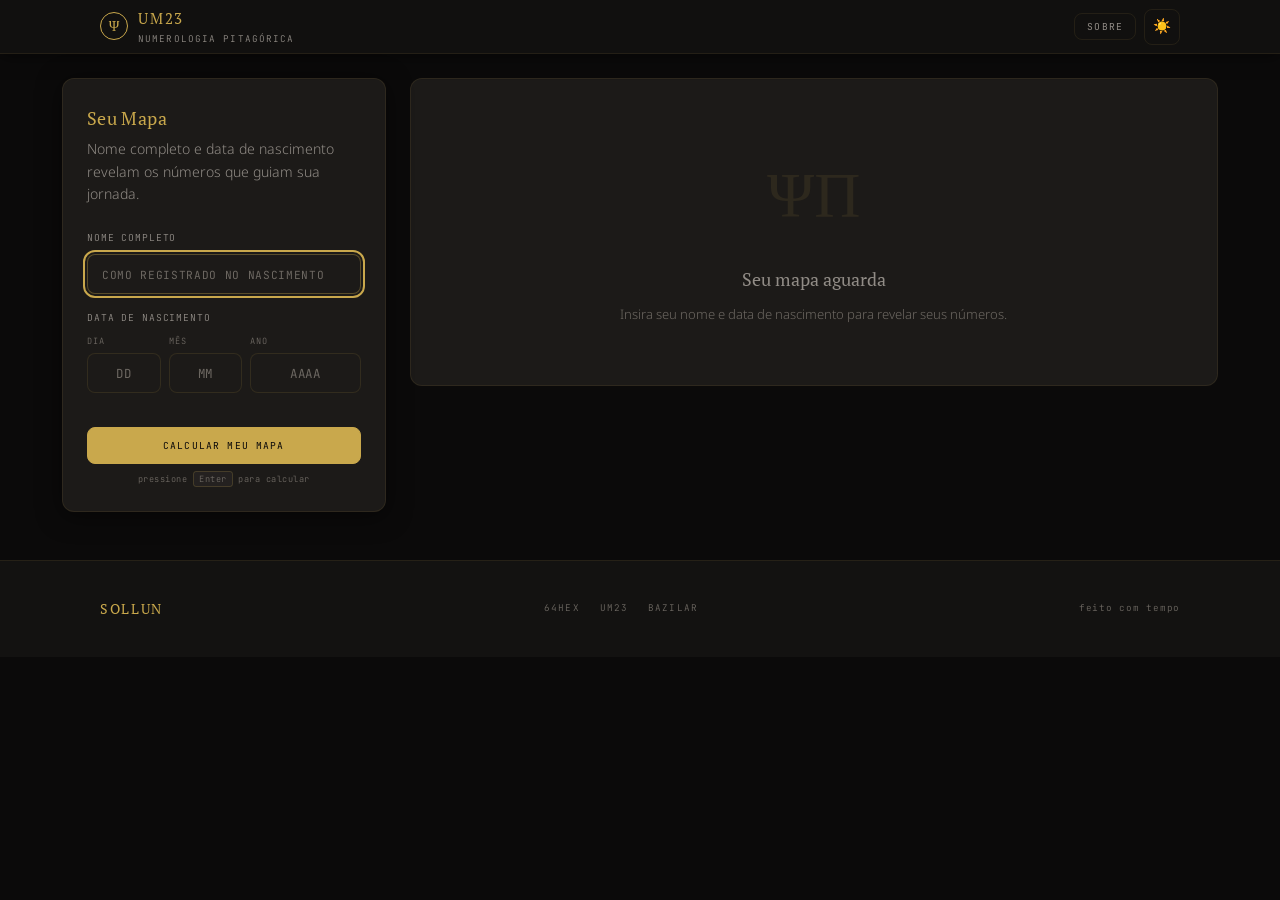
==== commit 8e40b244: "revisado" ====
--- a/index.html
+++ b/index.html
@@ -3,9 +3,10 @@
 <head>
   <meta charset="UTF-8">
   <meta name="viewport" content="width=device-width, initial-scale=1.0">
-  <meta name="theme-color" content="#0b0a0a">
+  <meta name="theme-color" content="#0b0a0a" id="metaTheme">
   <meta name="description" content="UM23 — Numerologia Pitagorica. Descubra os numeros que guiam sua jornada.">
   <meta name="apple-mobile-web-app-capable" content="yes">
+  <meta name="mobile-web-app-capable" content="yes">
   <meta name="apple-mobile-web-app-status-bar-style" content="black-translucent">
   <title>UM23 — Numerologia Pitagorica</title>
 
@@ -19,10 +20,10 @@
   <link href="https://fonts.googleapis.com/css2?family=JetBrains+Mono:wght@300;400;500&family=Noto+Sans:wght@300;400&family=PT+Serif:ital,wght@0,400;1,400&display=swap" rel="stylesheet">
 
   <!-- CSS modular -->
-  <link rel="stylesheet" href="css/tokens.css">
-  <link rel="stylesheet" href="css/layout.css">
-  <link rel="stylesheet" href="css/components.css">
-  <link rel="stylesheet" href="css/charts.css">
+  <link rel="stylesheet" href="css/tokens.css?v=3">
+  <link rel="stylesheet" href="css/layout.css?v=3">
+  <link rel="stylesheet" href="css/components.css?v=3">
+  <link rel="stylesheet" href="css/charts.css?v=3">
 </head>
 <body>
 
@@ -117,7 +118,7 @@
 </div>
 
 <!-- JS modular (ES Modules — sem build step) -->
-<script type="module" src="js/app.js"></script>
+<script type="module" src="js/app.js?v=3"></script>
 
 </body>
 </html>
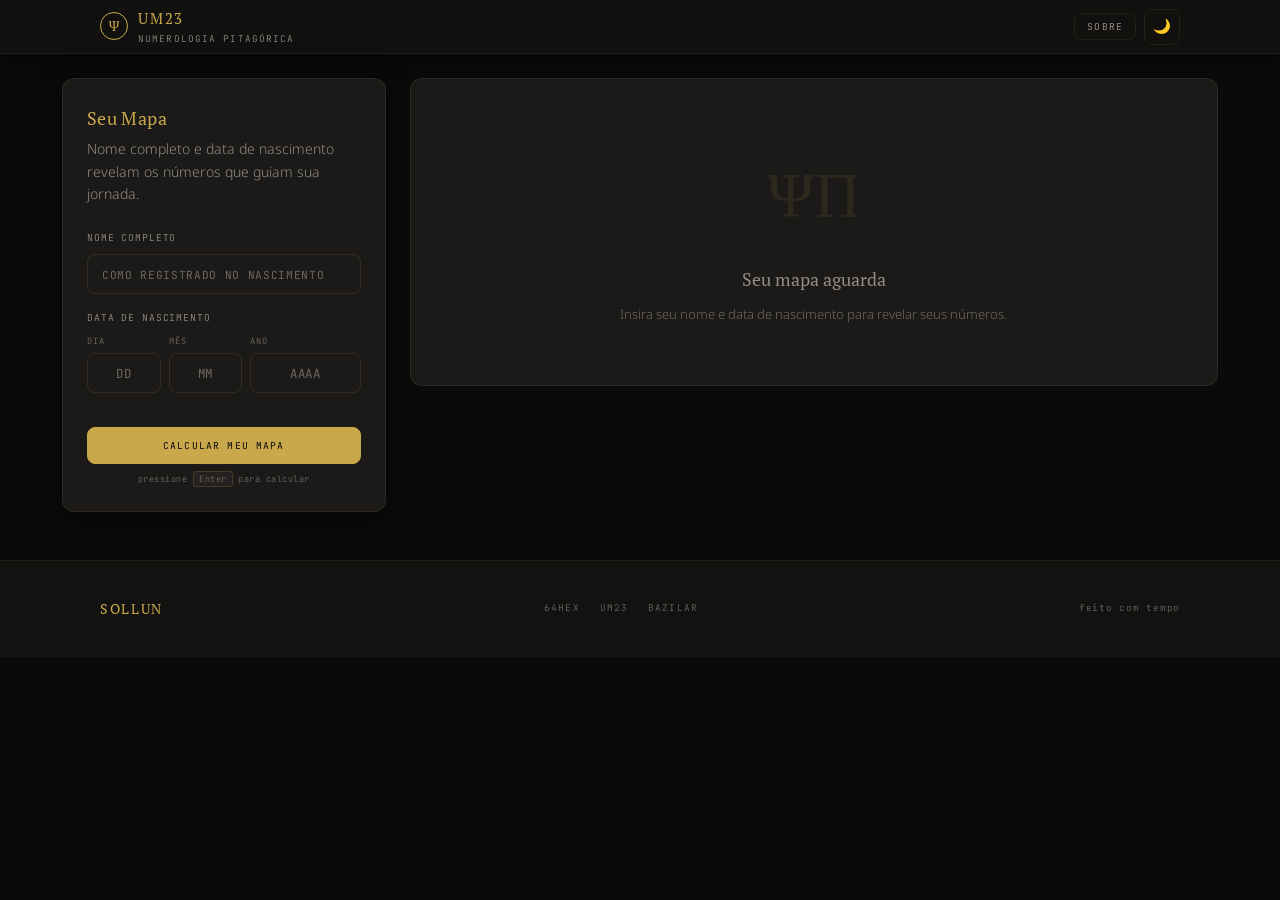
==== commit bc79ef32: "atualização conectada" ====
--- a/index.html
+++ b/index.html
@@ -4,10 +4,13 @@
   <meta charset="UTF-8">
   <meta name="viewport" content="width=device-width, initial-scale=1.0">
   <meta name="theme-color" content="#0b0a0a" id="metaTheme">
+  <meta name="theme-color" content="#f5f2ea" media="(prefers-color-scheme: light)">
+  <meta name="theme-color" content="#0b0a0a" media="(prefers-color-scheme: dark)">
   <meta name="description" content="UM23 — Numerologia Pitagorica. Descubra os numeros que guiam sua jornada.">
   <meta name="apple-mobile-web-app-capable" content="yes">
   <meta name="mobile-web-app-capable" content="yes">
   <meta name="apple-mobile-web-app-status-bar-style" content="black-translucent">
+  <meta name="apple-touch-fullscreen" content="yes">
   <title>UM23 — Numerologia Pitagorica</title>
 
   <!-- PWA -->
@@ -20,10 +23,10 @@
   <link href="https://fonts.googleapis.com/css2?family=JetBrains+Mono:wght@300;400;500&family=Noto+Sans:wght@300;400&family=PT+Serif:ital,wght@0,400;1,400&display=swap" rel="stylesheet">
 
   <!-- CSS modular -->
-  <link rel="stylesheet" href="css/tokens.css?v=3">
-  <link rel="stylesheet" href="css/layout.css?v=3">
-  <link rel="stylesheet" href="css/components.css?v=3">
-  <link rel="stylesheet" href="css/charts.css?v=3">
+  <link rel="stylesheet" href="css/tokens.css?v=4">
+  <link rel="stylesheet" href="css/layout.css?v=4">
+  <link rel="stylesheet" href="css/components.css?v=4">
+  <link rel="stylesheet" href="css/charts.css?v=4">
 </head>
 <body>
 
@@ -118,7 +121,18 @@
 </div>
 
 <!-- JS modular (ES Modules — sem build step) -->
-<script type="module" src="js/app.js?v=3"></script>
+<script type="module" src="js/app.js?v=4"></script>
+
+<!-- Service Worker (PWA offline) -->
+<script>
+  if ('serviceWorker' in navigator) {
+    window.addEventListener('load', function () {
+      navigator.serviceWorker.register('/sw.js')
+        .then(function (reg) { console.log('[SW] registrado:', reg.scope); })
+        .catch(function (err) { console.warn('[SW] falha no registro:', err); });
+    });
+  }
+</script>
 
 </body>
 </html>
--- a/css/charts.css
+++ b/css/charts.css
@@ -103,3 +103,178 @@
 .cards-grid .num-card:nth-child(2) { animation-delay:60ms; }
 .cards-grid .num-card:nth-child(3) { animation-delay:120ms; }
 
+
+/* ═══ PINNACLE & CHALLENGE READING (C7) ═══ */
+.pinnacle-reading,
+.challenge-reading {
+  background: var(--panel);
+  border: 1px solid var(--bg-gold);
+  border-radius: var(--r-lg);
+  overflow: hidden;
+}
+.pinnacle-reading-header {
+  display: flex;
+  align-items: center;
+  gap: 14px;
+  padding: 16px 18px;
+  border-bottom: 1px solid var(--bg-gold);
+  background: rgba(201,168,76,.03);
+}
+.pinnacle-reading-num {
+  font-family: 'PT Serif', serif;
+  font-size: 2.4rem;
+  color: var(--gold-dim);
+  line-height: 1;
+  width: 48px;
+  flex-shrink: 0;
+  text-align: center;
+}
+.pinnacle-reading-num.is-master { color: var(--gold); }
+.challenge-zero-num {
+  font-size: 2.0rem;
+  color: var(--muted);
+  font-style: italic;
+}
+.pinnacle-reading-meta {
+  display: flex;
+  flex-direction: column;
+  gap: 2px;
+  flex: 1;
+}
+.pinnacle-reading-pos {
+  font-family: 'JetBrains Mono', monospace;
+  font-size: .62rem;
+  letter-spacing: .10em;
+  text-transform: uppercase;
+  color: var(--gold);
+}
+.challenge-zero-header .pinnacle-reading-pos {
+  color: var(--muted);
+}
+.pinnacle-reading-phase {
+  font-size: .78rem;
+  color: var(--muted);
+  font-weight: 300;
+}
+.pinnacle-reading-ages {
+  font-family: 'JetBrains Mono', monospace;
+  font-size: .56rem;
+  color: var(--dim);
+  letter-spacing: .04em;
+  margin-top: 2px;
+}
+.pinnacle-reading-now {
+  display: inline-block;
+  font-family: 'JetBrains Mono', monospace;
+  font-size: .48rem;
+  color: var(--gold);
+  background: rgba(201,168,76,.12);
+  border: 1px solid rgba(201,168,76,.25);
+  border-radius: 10px;
+  padding: 1px 7px;
+  letter-spacing: .08em;
+  vertical-align: middle;
+  margin-left: 4px;
+}
+.pinnacle-reading-text {
+  font-size: .84rem;
+  line-height: 1.8;
+  color: var(--muted);
+  font-weight: 300;
+  margin: 0;
+}
+/* Other pinnacles / challenges list */
+.pinnacle-other-item {
+  padding: 12px 0;
+  border-bottom: 1px solid var(--bg-gold);
+}
+.pinnacle-other-item:last-child { border-bottom: none; }
+.pinnacle-other-header {
+  display: flex;
+  align-items: baseline;
+  gap: 10px;
+  margin-bottom: 6px;
+}
+.pinnacle-other-num {
+  font-family: 'PT Serif', serif;
+  font-size: 1.3rem;
+  color: var(--gold-dim);
+  line-height: 1;
+  width: 28px;
+  flex-shrink: 0;
+  text-align: center;
+}
+.pinnacle-other-num.is-master { color: var(--gold); }
+.pinnacle-other-label {
+  font-family: 'JetBrains Mono', monospace;
+  font-size: .58rem;
+  color: var(--gold);
+  letter-spacing: .08em;
+  text-transform: uppercase;
+}
+.pinnacle-other-ages {
+  font-family: 'JetBrains Mono', monospace;
+  font-size: .52rem;
+  color: var(--dim);
+  letter-spacing: .04em;
+  margin-left: auto;
+}
+.pinnacle-other-text {
+  font-size: .80rem;
+  line-height: 1.75;
+  color: var(--dim);
+  font-weight: 300;
+  margin: 0;
+}
+/* Cycle-reading CSS (C6 patch — shared here for completeness) */
+.cycle-reading {
+  background: var(--panel);
+  border: 1px solid var(--bg-gold);
+  border-radius: var(--r-lg);
+  overflow: hidden;
+  margin-bottom: 20px;
+}
+.cycle-reading-header {
+  display: flex;
+  align-items: center;
+  gap: 14px;
+  padding: 16px 18px;
+  border-bottom: 1px solid var(--bg-gold);
+  background: rgba(201,168,76,.03);
+}
+.cycle-reading-num {
+  font-family: 'PT Serif', serif;
+  font-size: 2.4rem;
+  color: var(--gold-dim);
+  line-height: 1;
+  width: 48px;
+  flex-shrink: 0;
+  text-align: center;
+}
+.cycle-reading-num.is-master { color: var(--gold); }
+.cycle-reading-meta { display: flex; flex-direction: column; gap: 2px; }
+.cycle-reading-pos {
+  font-family: 'JetBrains Mono', monospace;
+  font-size: .62rem;
+  letter-spacing: .10em;
+  text-transform: uppercase;
+  color: var(--gold);
+}
+.cycle-reading-label { font-size: .78rem; color: var(--muted); font-weight: 300; }
+.cycle-reading-text { font-size: .84rem; line-height: 1.8; color: var(--muted); font-weight: 300; margin: 0; }
+.cycle-transition-note {
+  margin-top: 14px;
+  padding: 12px 14px;
+  background: rgba(201,168,76,.04);
+  border-left: 2px solid rgba(201,168,76,.3);
+  border-radius: 0 var(--r) var(--r) 0;
+}
+.cycle-transition-label {
+  display: block;
+  font-family: 'JetBrains Mono', monospace;
+  font-size: .54rem;
+  color: var(--gold);
+  letter-spacing: .10em;
+  text-transform: uppercase;
+  margin-bottom: 6px;
+}
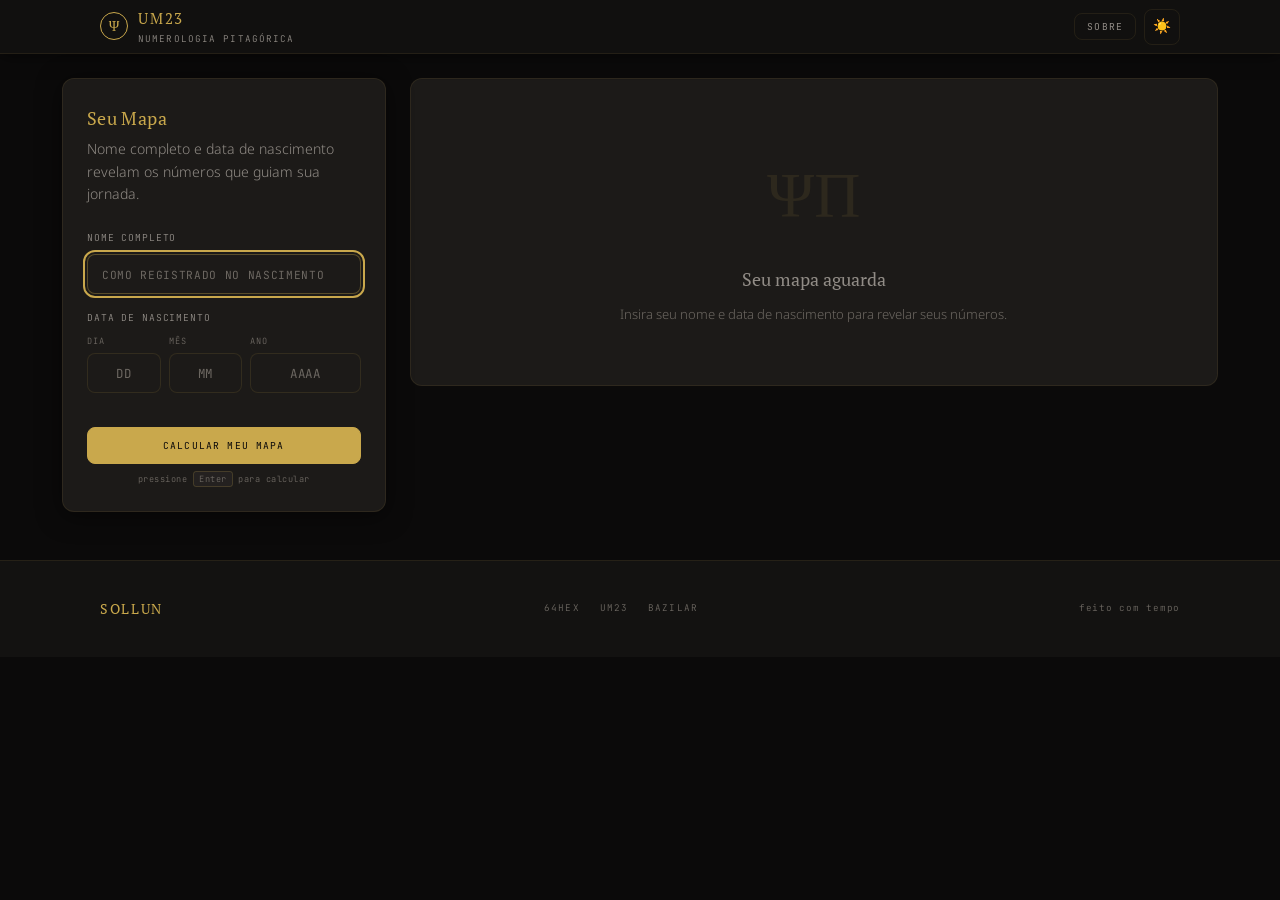
==== commit 6123792b: "PDF PRINT" ====
--- a/index.html
+++ b/index.html
@@ -27,6 +27,7 @@
   <link rel="stylesheet" href="css/layout.css?v=4">
   <link rel="stylesheet" href="css/components.css?v=4">
   <link rel="stylesheet" href="css/charts.css?v=4">
+  <link rel="stylesheet" href="css/print.css?v=1">
 </head>
 <body>
 
--- a/css/components.css
+++ b/css/components.css
@@ -660,3 +660,47 @@
   flex-shrink: 0; transition: color var(--t-fast) var(--ease);
 }
 .install-dismiss:hover { color: var(--text); }
+
+/* ═══════════════════════════════════════
+   BOTÃO GERAR PDF
+═══════════════════════════════════════ */
+.pdf-btn-wrap {
+  display: flex;
+  justify-content: center;
+  padding: 28px 0 8px;
+}
+
+.pdf-btn {
+  display: inline-flex;
+  align-items: center;
+  gap: 8px;
+  padding: 11px 28px;
+  background: transparent;
+  border: 1.5px solid rgba(201,168,76,.35);
+  border-radius: 6px;
+  color: var(--gold-dim);
+  font-family: 'JetBrains Mono', monospace;
+  font-size: .62rem;
+  letter-spacing: .18em;
+  text-transform: uppercase;
+  cursor: pointer;
+  transition:
+    background var(--t-fast) var(--ease),
+    border-color var(--t-fast) var(--ease),
+    color var(--t-fast) var(--ease);
+}
+
+.pdf-btn:hover {
+  background: rgba(201,168,76,.10);
+  border-color: rgba(201,168,76,.65);
+  color: var(--gold);
+}
+
+.pdf-btn:active {
+  background: rgba(201,168,76,.18);
+}
+
+.pdf-btn-icon {
+  font-size: .75rem;
+  opacity: .75;
+}
--- a/css/charts.css
+++ b/css/charts.css
@@ -278,3 +278,190 @@
   text-transform: uppercase;
   margin-bottom: 6px;
 }
+
+/* ═══ KARMIC LESSONS EXPANDABLE (C8) ═══ */
+.karmic-lessons-block {
+  background: rgba(181,43,10,.05);
+  border: 1px solid rgba(181,43,10,.22);
+  border-radius: var(--r-lg);
+  overflow: hidden;
+}
+.kl-multiple-note {
+  padding: 12px 16px;
+  font-size: .80rem;
+  line-height: 1.7;
+  color: #b52b0a;
+  border-bottom: 1px solid rgba(181,43,10,.15);
+  background: rgba(181,43,10,.04);
+  font-weight: 300;
+}
+.kl-list {
+  display: flex;
+  flex-direction: column;
+}
+.kl-item {
+  border-bottom: 1px solid rgba(181,43,10,.12);
+}
+.kl-item:last-child { border-bottom: none; }
+.kl-summary {
+  display: flex;
+  align-items: center;
+  gap: 12px;
+  padding: 10px 16px;
+  cursor: pointer;
+  list-style: none;
+  transition: background var(--t-fast) var(--ease);
+}
+.kl-summary::-webkit-details-marker { display: none; }
+.kl-summary:hover { background: rgba(181,43,10,.07); }
+.kl-badge-num {
+  width: 34px;
+  height: 34px;
+  border-radius: 50%;
+  border: 1.5px solid rgba(181,43,10,.4);
+  background: rgba(181,43,10,.10);
+  display: flex;
+  align-items: center;
+  justify-content: center;
+  font-family: 'PT Serif', serif;
+  font-size: 1rem;
+  color: #b52b0a;
+  flex-shrink: 0;
+  transition: background var(--t-fast) var(--ease), border-color var(--t-fast) var(--ease);
+}
+details[open] .kl-badge-num {
+  background: rgba(181,43,10,.18);
+  border-color: rgba(181,43,10,.6);
+}
+.kl-badge-label {
+  font-family: 'JetBrains Mono', monospace;
+  font-size: .60rem;
+  letter-spacing: .10em;
+  text-transform: uppercase;
+  color: #b52b0a;
+  flex: 1;
+}
+.kl-badge-arrow {
+  width: 0;
+  height: 0;
+  border-left: 4px solid transparent;
+  border-right: 4px solid transparent;
+  border-top: 5px solid rgba(181,43,10,.4);
+  flex-shrink: 0;
+  transition: transform var(--t-fast) var(--ease);
+}
+details[open] .kl-badge-arrow { transform: rotate(180deg); }
+.kl-body {
+  padding: 10px 20px 14px 62px;
+  font-size: .82rem;
+  line-height: 1.78;
+  color: var(--muted);
+  font-weight: 300;
+  border-top: 1px solid rgba(181,43,10,.10);
+  background: rgba(181,43,10,.02);
+}
+@media (max-width: 480px) {
+  .kl-body { padding-left: 20px; }
+}
+
+/* ═══ FORECAST READINGS (C9) ═══ */
+/* Ano Pessoal */
+.forecast-reading,
+.forecast-month-reading {
+  background: var(--panel);
+  border: 1px solid var(--bg-gold);
+  border-radius: var(--r-lg);
+  overflow: hidden;
+}
+.forecast-reading-header,
+.forecast-month-header {
+  display: flex;
+  align-items: center;
+  gap: 14px;
+  padding: 14px 18px;
+  border-bottom: 1px solid var(--bg-gold);
+  background: rgba(201,168,76,.03);
+}
+.forecast-reading-num,
+.forecast-month-num {
+  font-family: 'PT Serif', serif;
+  font-size: 2.2rem;
+  color: var(--gold-dim);
+  line-height: 1;
+  width: 44px;
+  flex-shrink: 0;
+  text-align: center;
+}
+.forecast-reading-num.is-master,
+.forecast-month-num.is-master { color: var(--gold); }
+.forecast-reading-meta {
+  display: flex;
+  flex-direction: column;
+  gap: 2px;
+}
+.forecast-reading-label {
+  font-family: 'JetBrains Mono', monospace;
+  font-size: .60rem;
+  letter-spacing: .10em;
+  text-transform: uppercase;
+  color: var(--gold);
+}
+.forecast-reading-sub {
+  font-size: .76rem;
+  color: var(--muted);
+  font-weight: 300;
+}
+/* Corpo dos parágrafos do Ano Pessoal */
+.forecast-body { display: flex; flex-direction: column; gap: 10px; }
+.forecast-p {
+  font-size: .83rem;
+  line-height: 1.8;
+  color: var(--muted);
+  font-weight: 300;
+  margin: 0;
+}
+.forecast-guidance {
+  padding: 10px 14px;
+  background: rgba(201,168,76,.04);
+  border-left: 2px solid rgba(201,168,76,.28);
+  border-radius: 0 var(--r) var(--r) 0;
+  font-size: .80rem;
+  color: var(--text);
+}
+/* Mês Pessoal — sem details, sempre visível */
+.forecast-month-body {
+  padding: 12px 18px 14px;
+  font-size: .83rem;
+  line-height: 1.78;
+  color: var(--muted);
+  font-weight: 300;
+}
+/* Dia Pessoal — nota compacta */
+.forecast-day-note {
+  display: flex;
+  align-items: flex-start;
+  gap: 14px;
+  background: var(--panel);
+  border: 1px solid var(--bg-gold);
+  border-radius: var(--r-lg);
+  padding: 14px 18px;
+}
+.forecast-day-note-num {
+  font-family: 'PT Serif', serif;
+  font-size: 2.2rem;
+  color: var(--gold-dim);
+  line-height: 1;
+  width: 44px;
+  flex-shrink: 0;
+  text-align: center;
+  padding-top: 2px;
+}
+.forecast-day-note-num.is-master { color: var(--gold); }
+.forecast-day-note-text {
+  font-size: .80rem;
+  line-height: 1.75;
+  color: var(--muted);
+  font-weight: 300;
+  margin: 0;
+  padding-top: 4px;
+}
--- a/css/print.css
+++ b/css/print.css
@@ -0,0 +1,511 @@
+/* print.css — Estilos de impressão A4 luxury para UM23
+   ─────────────────────────────────────────────────────
+   Regras:
+   · A4, 1 polegada de margem
+   · Fundo branco (economia de tinta)
+   · Cores dourado / kármico preservadas (-webkit-print-color-adjust)
+   · Sem quebra de bloco: títulos sempre agrupados com seu conteúdo
+   ───────────────────────────────────────────────────── */
+
+@page {
+  size: A4;
+  margin: 1in;
+}
+
+/* ══════════════════════════════════════════
+   ACTIVAÇÃO DE IMPRESSÃO
+══════════════════════════════════════════ */
+@media print {
+
+  /* Força impressão fiel de cores e fundos */
+  *,
+  *::before,
+  *::after {
+    -webkit-print-color-adjust: exact !important;
+    print-color-adjust: exact !important;
+  }
+
+  /* ── Tema forçado claro (fundo branco) ── */
+  html,
+  body {
+    background: #ffffff !important;
+    color: #1a1814 !important;
+
+    /* Sobrescreve variáveis CSS do dark-theme */
+    --bg:       #ffffff;
+    --surface:  #faf8f2;
+    --panel:    #ffffff;
+    --panel2:   #f5f2ea;
+    --text:     #1a1814;
+    --muted:    #6b6458;
+    --dim:      #9a9488;
+    --shadow:   rgba(0,0,0,.06);
+    --gold:     #c9a84c;
+    --gold2:    #e8c97a;
+    --gold-dim: #a08830;
+    --bg-gold:  rgba(201,168,76,.10);
+  }
+
+  /* ══════════════════════════════════════════
+     OCULTAR ELEMENTOS DE INTERFACE
+  ══════════════════════════════════════════ */
+  .topbar,
+  .input-panel,
+  .empty-state,
+  .sobre-panel,
+  .map-tabs,
+  .tab-nav-hint,
+  .pdf-btn-wrap,
+  .card-chevron,
+  .section-tabs,        /* botões de sub-abas dentro dos cards */
+  .app-footer,
+  .sobre-back,
+  .bridge-details > summary,
+  .essence-details > summary,
+  .kl-item > summary,
+  details > summary {
+    display: none !important;
+  }
+
+  /* ══════════════════════════════════════════
+     LAYOUT DE PÁGINA
+  ══════════════════════════════════════════ */
+  .page {
+    display: block !important;
+    max-width: 100% !important;
+    padding: 0 !important;
+    margin: 0 !important;
+  }
+
+  .results-panel {
+    width: 100% !important;
+    min-height: 0 !important;
+    padding: 0 !important;
+  }
+
+  /* Exibir todos os painéis de aba */
+  .map-panel {
+    display: block !important;
+    animation: none !important;
+  }
+
+  /* Abrir todos os cards */
+  .card-body {
+    display: block !important;
+  }
+
+  /* Exibir todo conteúdo das sub-abas */
+  .section-content {
+    display: block !important;
+  }
+
+  /* Abrir todos os <details> */
+  details,
+  details > *:not(summary) {
+    display: block !important;
+  }
+
+  /* Separador visual entre painéis */
+  .map-panel + .map-panel {
+    margin-top: 20pt;
+    padding-top: 16pt;
+    border-top: 0.5pt solid rgba(201,168,76,.25);
+  }
+
+  /* ══════════════════════════════════════════
+     REGRAS DE QUEBRA DE PÁGINA
+     Título nunca separado do conteúdo
+  ══════════════════════════════════════════ */
+
+  /* Cabeçalho de seção fica sempre com o que vem depois */
+  .block-header            { page-break-after: avoid !important; }
+
+  /* Bloco completo: cabeçalho + cards */
+  .cards-grid              { page-break-inside: avoid !important; }
+  .tiles-grid              { page-break-inside: avoid !important; }
+
+  /* Cards individuais */
+  .num-card                { page-break-inside: avoid !important; }
+
+  /* Tiles de números */
+  .s-tile                  { page-break-inside: avoid !important; }
+
+  /* Leituras narrativas */
+  .cycle-reading           { page-break-inside: avoid !important; }
+  .pinnacle-reading        { page-break-inside: avoid !important; }
+  .challenge-reading       { page-break-inside: avoid !important; }
+  .forecast-reading        { page-break-inside: avoid !important; }
+  .forecast-month-reading  { page-break-inside: avoid !important; }
+  .forecast-day-note       { page-break-inside: avoid !important; }
+
+  /* Blocos complementares e pontes */
+  .complementar-block      { page-break-inside: avoid !important; }
+  .bridges-wrap            { page-break-inside: avoid !important; }
+  .bridge-row              { page-break-inside: avoid !important; }
+
+  /* Decomposição do nome */
+  .breakdown-name          { page-break-inside: avoid !important; }
+  .breakdown-wrap          { page-break-inside: avoid !important; }
+
+  /* Projeção e ciclos */
+  .projection-wrap         { page-break-inside: avoid !important; }
+  .cycles-timeline         { page-break-inside: avoid !important; }
+  .cycle-row               { page-break-inside: avoid !important; }
+  .pinnacles-chart         { page-break-inside: avoid !important; }
+  .pinnacle-reading        { page-break-inside: avoid !important; }
+  .pinnacle-other-item     { page-break-inside: avoid !important; }
+
+  /* Meses pessoais */
+  .months-grid             { page-break-inside: avoid !important; }
+
+  /* Lições kármicas */
+  .kl-item                 { page-break-inside: avoid !important; }
+  .kl-list                 { page-break-inside: avoid !important; }
+  .karmic-lessons-block    { page-break-inside: avoid !important; }
+
+  /* Planos e elementos */
+  .elements-wrap           { page-break-inside: avoid !important; }
+  .elements-grid-4         { page-break-inside: avoid !important; }
+  .el-cell                 { page-break-inside: avoid !important; }
+
+  /* Tabela pitagórica */
+  .pyth-table-wrap         { page-break-inside: avoid !important; }
+  .priority-wrap           { page-break-inside: avoid !important; }
+
+  /* Perfil e strip de números */
+  .name-profile            { page-break-inside: avoid !important; }
+  .num-strip               { page-break-inside: avoid !important; }
+  .mandala-wrap            { page-break-inside: avoid !important; }
+  .radar-wrap              { page-break-inside: avoid !important; }
+
+  /* Blocos de sintetizadores */
+  .letter-tile-top         { page-break-inside: avoid !important; }
+  .keystone-tile           { page-break-inside: avoid !important; }
+  .cycle-reading-header    { page-break-after: avoid !important; }
+  .pinnacle-reading-header { page-break-after: avoid !important; }
+  .forecast-reading-header { page-break-after: avoid !important; }
+  .forecast-month-header   { page-break-after: avoid !important; }
+
+  /* ══════════════════════════════════════════
+     LUXURY — CORES E TIPOGRAFIA PARA IMPRESSÃO
+  ══════════════════════════════════════════ */
+
+  /* ── Perfil do nome ── */
+  .name-initials {
+    background: rgba(201,168,76,.12) !important;
+    border: 1.5px solid rgba(201,168,76,.4) !important;
+    color: #a08830 !important;
+  }
+  .name-display { color: #1a1814 !important; }
+  .name-dob     { color: #6b6458 !important; }
+  .name-tag.tag-master { background: rgba(201,168,76,.15) !important; color: #a08830 !important; border-color: rgba(201,168,76,.35) !important; }
+  .name-tag.tag-karmic { background: rgba(181,43,10,.10) !important; color: #b52b0a !important; border-color: rgba(181,43,10,.30) !important; }
+
+  /* ── Strip de números ── */
+  .num-strip-item {
+    background: #faf8f2 !important;
+    border-color: rgba(201,168,76,.25) !important;
+  }
+  .num-strip-n                    { color: #a08830 !important; }
+  .num-strip-item.is-master .num-strip-n { color: #c9a84c !important; }
+  .num-strip-item.is-karmic .num-strip-n { color: #b52b0a !important; }
+  .num-strip-lbl                  { color: #9a9488 !important; }
+
+  /* ── Cabeçalhos de seção ── */
+  .block-line  { background: rgba(201,168,76,.3) !important; }
+  .block-label { color: #6b6458 !important; }
+  .dot-name    { background: #a08830 !important; }
+  .dot-date    { background: #c9a84c !important; }
+  .dot-master  { background: #c9a84c !important; }
+  .dot-karmic  { background: #b52b0a !important; }
+
+  /* ── Cards numerológicos ── */
+  .num-card {
+    background: #ffffff !important;
+    border-color: rgba(201,168,76,.25) !important;
+    box-shadow: none !important;
+    animation: none !important;
+  }
+  .num-card.master-card { border-color: rgba(201,168,76,.45) !important; }
+  .num-card.karmic-card { border-color: rgba(181,43,10,.35) !important; }
+
+  /* ── Badges numéricos ── */
+  .badge-name   { background: rgba(201,168,76,.10) !important; color: #a08830 !important; border-color: rgba(201,168,76,.25) !important; }
+  .badge-date   { background: rgba(201,168,76,.18) !important; color: #c9a84c !important; border-color: rgba(201,168,76,.40) !important; }
+  .badge-master { background: rgba(201,168,76,.22) !important; color: #e8c97a !important; border-color: rgba(201,168,76,.55) !important; }
+  .badge-synth  { background: rgba(201,168,76,.10) !important; color: #a08830 !important; border-color: rgba(201,168,76,.22) !important; }
+  .badge-karmic { background: rgba(181,43,10,.12) !important; color: #b52b0a !important; border-color: rgba(181,43,10,.35) !important; }
+
+  /* ── Texto dos cards ── */
+  .card-title    { color: #1a1814 !important; }
+  .card-role     { color: #6b6458 !important; }
+  .card-desc     { color: #9a9488 !important; }
+  .section-content {
+    color: #1a1814 !important;
+    background: transparent !important;
+    border-top-color: rgba(201,168,76,.15) !important;
+  }
+  .shadow-section {
+    background: rgba(0,0,0,.03) !important;
+    color: #6b6458 !important;
+    font-style: italic;
+  }
+  .master-star { color: #c9a84c !important; }
+  .formula-line { color: #6b6458 !important; border-bottom-color: rgba(201,168,76,.15) !important; }
+  .formula-tag  { background: rgba(201,168,76,.10) !important; color: #a08830 !important; border-color: rgba(201,168,76,.25) !important; }
+
+  /* ── Separador entre sub-seções dentro do card ── */
+  .card-body { border-top-color: rgba(201,168,76,.2) !important; }
+  .section-content + .section-content {
+    border-top: 0.5pt solid rgba(201,168,76,.15);
+    margin-top: 6pt;
+    padding-top: 6pt;
+  }
+
+  /* ── Essence / detalhes ── */
+  .essence-body { color: #1a1814 !important; background: transparent !important; }
+  .bridge-interp { background: transparent !important; color: #1a1814 !important; }
+
+  /* ── Tiles (S-Tile) ── */
+  .s-tile {
+    background: #faf8f2 !important;
+    border: 1px solid rgba(201,168,76,.2) !important;
+  }
+  .s-tile.master { border-color: rgba(201,168,76,.45) !important; }
+  .s-tile.karmic { border-color: rgba(181,43,10,.30) !important; }
+  .s-tile-num   { color: #a08830 !important; }
+  .s-tile.master .s-tile-num { color: #c9a84c !important; }
+  .s-tile.karmic .s-tile-num { color: #b52b0a !important; }
+  .s-tile-label { color: #6b6458 !important; }
+  .s-tile-sub   { color: #9a9488 !important; }
+  .s-tile-interp { color: #6b6458 !important; background: rgba(201,168,76,.05) !important; }
+  .complementar-interp { color: #6b6458 !important; }
+  .complementar-context {
+    background: rgba(201,168,76,.06) !important;
+    border-left-color: rgba(201,168,76,.30) !important;
+    color: #1a1814 !important;
+  }
+
+  /* ── Mandala SVG ── */
+  .mandala-legend-item { color: #6b6458 !important; }
+  .mandala-legend-dot  { opacity: 1 !important; }
+
+  /* ── Ciclos ── */
+  .cycle-bar-track  { background: rgba(201,168,76,.10) !important; }
+  .cycle-bar-fill   { background: rgba(201,168,76,.35) !important; }
+  .cycle-bar-fill.current { background: #c9a84c !important; }
+  .cycle-label, .cycle-ages { color: #6b6458 !important; }
+  .cycle-num        { color: #a08830 !important; }
+  .cycle-num.is-master { color: #c9a84c !important; }
+  .cycle-current-badge {
+    background: rgba(201,168,76,.12) !important;
+    color: #a08830 !important;
+    border-color: rgba(201,168,76,.30) !important;
+  }
+  .cycle-reading {
+    background: #faf8f2 !important;
+    border: 1px solid rgba(201,168,76,.2) !important;
+  }
+  .cycle-reading-num { background: rgba(201,168,76,.15) !important; color: #c9a84c !important; }
+  .cycle-reading-pos { color: #6b6458 !important; }
+
+  /* ── Pináculos ── */
+  .pinnacle-bar { background: rgba(201,168,76,.20) !important; border-color: rgba(201,168,76,.35) !important; }
+  .pinnacle-bar.current-pin { background: rgba(201,168,76,.35) !important; border-color: #c9a84c !important; }
+  .pinnacle-bar.is-master   { background: rgba(201,168,76,.25) !important; border-color: rgba(201,168,76,.55) !important; }
+  .pinnacle-bar-num { color: #a08830 !important; }
+  .pinnacle-footer-label { color: #6b6458 !important; }
+  .pinnacle-footer-ages  { color: #9a9488 !important; }
+  .pinnacle-current-label { color: #c9a84c !important; }
+  .pinnacle-reading {
+    background: #faf8f2 !important;
+    border: 1px solid rgba(201,168,76,.2) !important;
+  }
+  .pinnacle-reading-num  { background: rgba(201,168,76,.15) !important; color: #c9a84c !important; }
+  .pinnacle-reading-pos  { color: #6b6458 !important; }
+  .pinnacle-reading-phase{ color: #9a9488 !important; }
+  .pinnacle-reading-now  { color: #c9a84c !important; }
+  .pinnacle-reading-ages { color: #9a9488 !important; }
+  .pinnacle-other-num    { background: rgba(201,168,76,.12) !important; color: #a08830 !important; }
+  .pinnacle-other-num.is-master { color: #c9a84c !important; }
+  .pinnacle-other-label  { color: #6b6458 !important; }
+  .pinnacle-other-ages   { color: #9a9488 !important; }
+  .pinnacle-other-text   { color: #1a1814 !important; }
+
+  /* ── Desafios ── */
+  .challenge-reading { background: #faf8f2 !important; border: 1px solid rgba(201,168,76,.2) !important; }
+
+  /* ── Projeção ── */
+  .projection-wrap  { background: #faf8f2 !important; border-color: rgba(201,168,76,.2) !important; }
+  .projection-title { color: #9a9488 !important; }
+  .projection-row   { border-bottom-color: rgba(201,168,76,.12) !important; }
+  .proj-year        { color: #6b6458 !important; }
+  .proj-num         { color: #a08830 !important; }
+  .proj-bar-track   { background: rgba(201,168,76,.08) !important; }
+  .proj-bar-fill    { background: rgba(201,168,76,.35) !important; }
+  .projection-row.current .proj-num { color: #c9a84c !important; }
+  .projection-row.current { background: rgba(201,168,76,.06) !important; }
+  .projection-row.master  { background: rgba(201,168,76,.04) !important; }
+  .proj-current-tag { color: #c9a84c !important; background: rgba(201,168,76,.10) !important; border-color: rgba(201,168,76,.25) !important; }
+
+  /* ── Previsões ── */
+  .forecast-reading {
+    background: #faf8f2 !important;
+    border: 1px solid rgba(201,168,76,.2) !important;
+  }
+  .forecast-reading-num {
+    background: rgba(201,168,76,.15) !important;
+    color: #c9a84c !important;
+    border-color: rgba(201,168,76,.35) !important;
+  }
+  .forecast-reading-num.is-master { color: #e8c97a !important; }
+  .forecast-reading-label { color: #6b6458 !important; }
+  .forecast-reading-sub   { color: #9a9488 !important; }
+  .forecast-body          { color: #1a1814 !important; }
+  .forecast-p             { color: #1a1814 !important; }
+  .forecast-month-reading { background: #faf8f2 !important; border: 1px solid rgba(201,168,76,.2) !important; }
+  .forecast-month-num { background: rgba(201,168,76,.15) !important; color: #c9a84c !important; border-color: rgba(201,168,76,.35) !important; }
+  .forecast-month-body { color: #1a1814 !important; }
+  .forecast-day-note   { background: rgba(201,168,76,.06) !important; border-color: rgba(201,168,76,.2) !important; }
+  .forecast-day-note-num  { color: #c9a84c !important; }
+  .forecast-day-note-text { color: #6b6458 !important; }
+
+  /* ── Meses pessoais ── */
+  .month-tile {
+    background: #faf8f2 !important;
+    border-color: rgba(201,168,76,.20) !important;
+  }
+  .month-tile.current {
+    background: rgba(201,168,76,.08) !important;
+    border-color: #c9a84c !important;
+  }
+  .month-tile.master { border-color: rgba(201,168,76,.40) !important; }
+  .month-name { color: #9a9488 !important; }
+  .month-num  { color: #a08830 !important; }
+  .month-tile.current .month-num { color: #c9a84c !important; }
+  .month-tag  { color: #c9a84c !important; }
+
+  /* ── Radar / Elementos ── */
+  .radar-legend-item          { color: #6b6458 !important; }
+  .radar-legend-item.dominant .radar-legend-name { color: #a08830 !important; }
+  .radar-legend-count         { color: #a08830 !important; }
+
+  /* ── Planos de expressão ── */
+  .elements-grid-4 { gap: 8pt !important; }
+  .el-cell {
+    background: #faf8f2 !important;
+    border: 1px solid rgba(201,168,76,.18) !important;
+  }
+  .el-cell.dominant {
+    background: rgba(201,168,76,.10) !important;
+    border-color: rgba(201,168,76,.40) !important;
+  }
+  .el-cell.el-attention {
+    background: rgba(181,43,10,.04) !important;
+    border-color: rgba(181,43,10,.20) !important;
+  }
+  .el-count { color: #a08830 !important; }
+  .el-name  { color: #6b6458 !important; }
+  .el-bar-wrap { background: rgba(201,168,76,.10) !important; }
+  .el-bar      { background: rgba(201,168,76,.40) !important; }
+  .el-attention-tag { color: #b52b0a !important; background: rgba(181,43,10,.08) !important; }
+  .plane-dominant-details .essence-body { color: #1a1814 !important; }
+  .plane-low-label { color: #b52b0a !important; }
+
+  /* ── Tabela pitagórica ── */
+  .pyth-table-wrap {
+    background: #faf8f2 !important;
+    border-color: rgba(201,168,76,.2) !important;
+  }
+  .pyth-table-title { color: #6b6458 !important; }
+  .pyth-cell {
+    background: #faf8f2 !important;
+    border-color: rgba(201,168,76,.2) !important;
+  }
+  .pyth-cell.max {
+    background: rgba(201,168,76,.15) !important;
+    border-color: rgba(201,168,76,.45) !important;
+  }
+  .pyth-cell.zero {
+    background: rgba(181,43,10,.05) !important;
+    border-color: rgba(181,43,10,.15) !important;
+  }
+  .pyth-n     { color: #9a9488 !important; }
+  .pyth-count { color: #a08830 !important; }
+  .pyth-cell.max .pyth-count { color: #c9a84c !important; }
+  .pyth-cell.zero .pyth-count { color: #b52b0a !important; }
+  .pyth-bar-wrap  { background: rgba(201,168,76,.06) !important; }
+  .pyth-bar-inner { background: rgba(201,168,76,.40) !important; }
+
+  /* ── Prioridade ── */
+  .priority-wrap {
+    background: #faf8f2 !important;
+    border-color: rgba(201,168,76,.2) !important;
+  }
+  .priority-title  { color: #6b6458 !important; }
+  .priority-rank   { color: #9a9488 !important; }
+  .priority-num    { color: #a08830 !important; }
+  .priority-row.rank1 .priority-num { color: #c9a84c !important; font-size: 1.1rem !important; }
+  .priority-bar-track { background: rgba(201,168,76,.08) !important; }
+  .priority-bar-fill  { background: rgba(201,168,76,.40) !important; }
+  .priority-count  { color: #9a9488 !important; }
+
+  /* ── Pontes ── */
+  .bridges-wrap {
+    background: #faf8f2 !important;
+    border-color: rgba(201,168,76,.2) !important;
+  }
+  .bridge-row { border-bottom-color: rgba(201,168,76,.12) !important; }
+  .bridge-label { color: #1a1814 !important; }
+  .bridge-num   { color: #a08830 !important; font-weight: 500; }
+  .bridge-dots--high { color: #b52b0a !important; }
+  .bridge-dots--mid  { color: #c9a84c !important; }
+  .bridge-dots--low  { color: #a08830 !important; }
+  .bridge-interp-context { color: #6b6458 !important; }
+  .bridge-interp-scale   { color: #1a1814 !important; }
+
+  /* ── Lições kármicas ── */
+  .karmic-lessons-block { border-color: rgba(181,43,10,.15) !important; }
+  .kl-multiple-note { background: rgba(181,43,10,.05) !important; color: #b52b0a !important; border-color: rgba(181,43,10,.20) !important; }
+  .kl-item { border-color: rgba(181,43,10,.15) !important; }
+  .kl-badge-num {
+    background: rgba(181,43,10,.12) !important;
+    color: #b52b0a !important;
+    border-color: rgba(181,43,10,.30) !important;
+  }
+  .kl-badge-label { color: #b52b0a !important; }
+  .kl-body {
+    background: rgba(181,43,10,.03) !important;
+    color: #1a1814 !important;
+    border-top-color: rgba(181,43,10,.10) !important;
+  }
+
+  /* ── Decomposição do nome ── */
+  .breakdown-word  { color: #1a1814 !important; font-weight: 500; }
+  .bl-cell         { background: #faf8f2 !important; border-color: rgba(201,168,76,.15) !important; }
+  .bl-letter       { color: #1a1814 !important; }
+  .bl-vowel .bl-letter { color: #a08830 !important; }
+  .bl-consonant .bl-letter { color: #6b6458 !important; }
+  .bl-vowel .bl-value    { color: #c9a84c !important; }
+  .bl-consonant .bl-value { color: #a08830 !important; }
+  .breakdown-totals { border-top-color: rgba(201,168,76,.15) !important; }
+  .bt-vowel     { color: #c9a84c !important; background: rgba(201,168,76,.08) !important; border-color: rgba(201,168,76,.20) !important; }
+  .bt-consonant { color: #a08830 !important; background: rgba(201,168,76,.05) !important; border-color: rgba(201,168,76,.15) !important; }
+  .bt-total     { color: #1a1814 !important; background: rgba(201,168,76,.10) !important; border-color: rgba(201,168,76,.25) !important; }
+
+  /* ── Descrições de seção ── */
+  .section-desc { color: #6b6458 !important; }
+
+  /* ── Cycle reading body ── */
+  .cycle-reading-text   { color: #1a1814 !important; }
+  .cycle-transition-note { background: rgba(201,168,76,.08) !important; border-color: rgba(201,168,76,.25) !important; }
+  .cycle-transition-label { color: #c9a84c !important; }
+
+  /* ── Pinnacle reading body ── */
+  .pinnacle-reading-text { color: #1a1814 !important; }
+
+  /* Texto geral */
+  p, div, span { color: inherit; }
+  a { color: #a08830 !important; text-decoration: none !important; }
+
+} /* fim @media print */
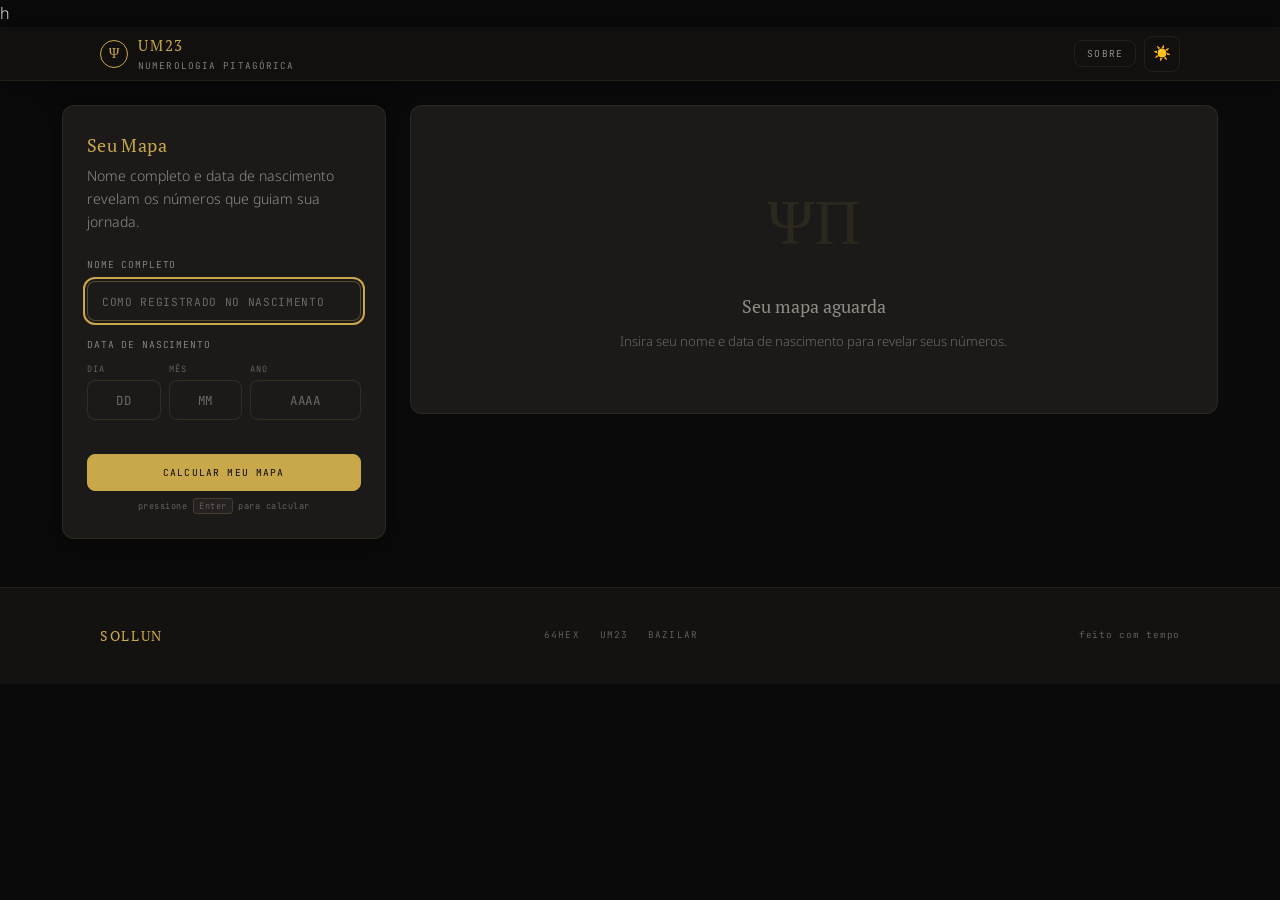
==== commit 7d68765d: "sol-lun.com" ====
--- a/index.html
+++ b/index.html
@@ -3,7 +3,7 @@
 <head>
   <meta charset="UTF-8">
   <meta name="viewport" content="width=device-width, initial-scale=1.0">
-  <meta name="theme-color" content="#0b0a0a" id="metaTheme">
+  <meta name="theme-color" content="#0b0a0a" id="metaTheme">h
   <meta name="theme-color" content="#f5f2ea" media="(prefers-color-scheme: light)">
   <meta name="theme-color" content="#0b0a0a" media="(prefers-color-scheme: dark)">
   <meta name="description" content="UM23 — Numerologia Pitagorica. Descubra os numeros que guiam sua jornada.">
@@ -99,7 +99,7 @@
 <!-- FOOTER -->
 <footer class="app-footer">
   <div class="footer-inner">
-    <a class="footer-brand" href="https://sollun.app">SOLLUN</a>
+    <a class="footer-brand" href="https://sol-lun.com">SOLLUN</a>
     <div class="footer-links">
       <a href="https://64hex.app">64HEX</a>
       <a href="https://um23.app">UM23</a>
